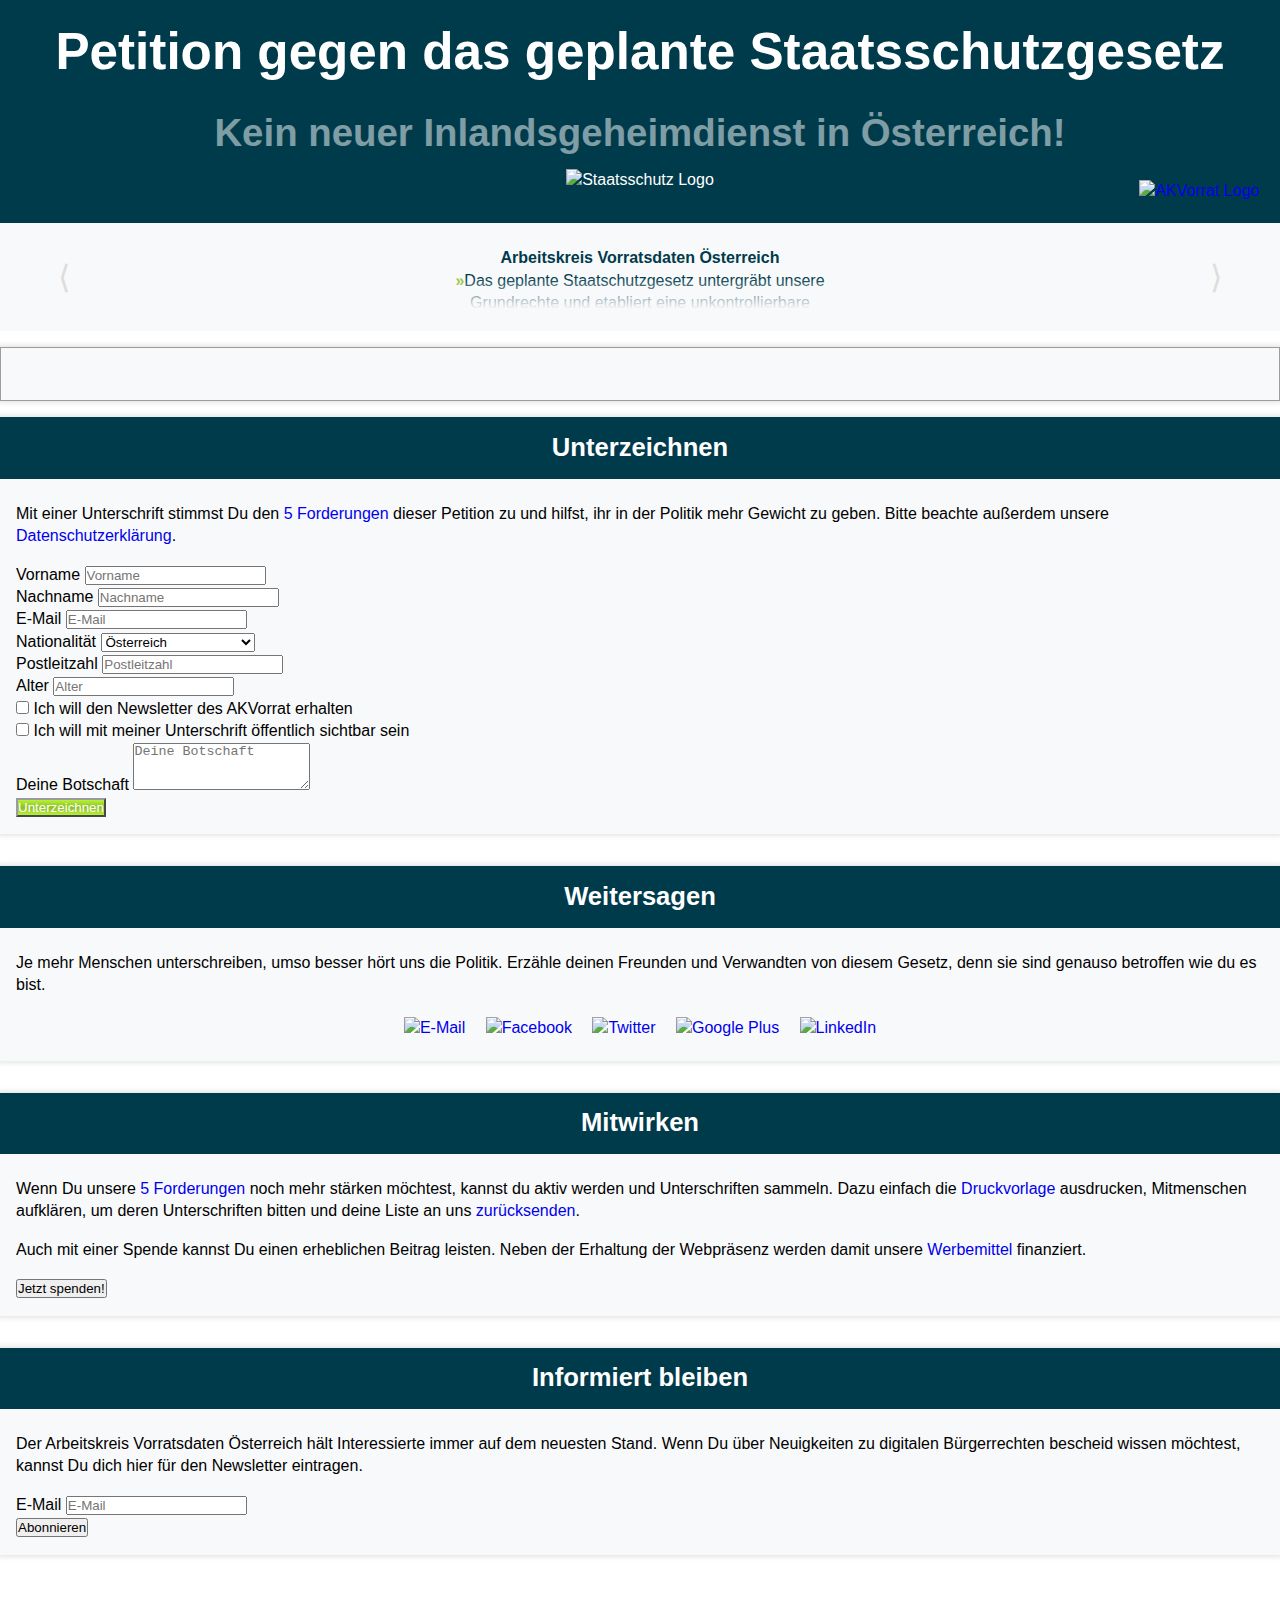
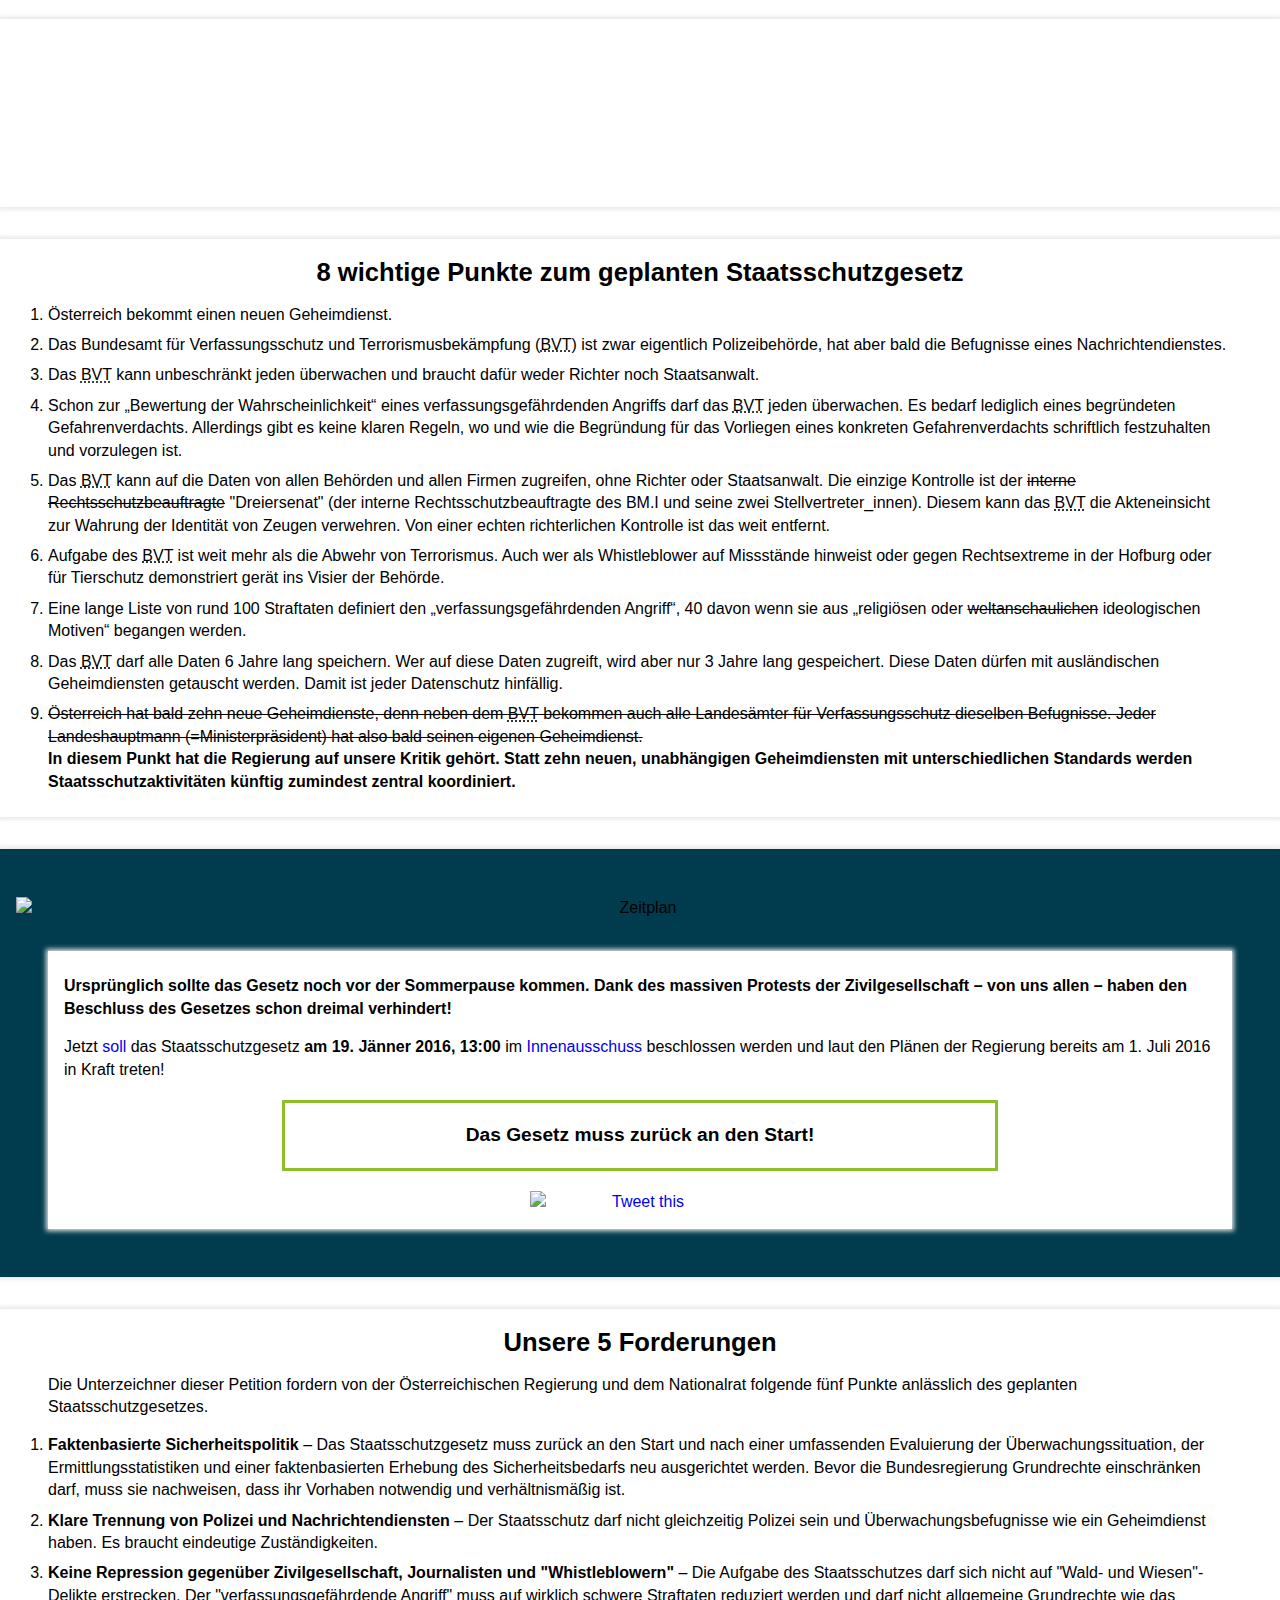
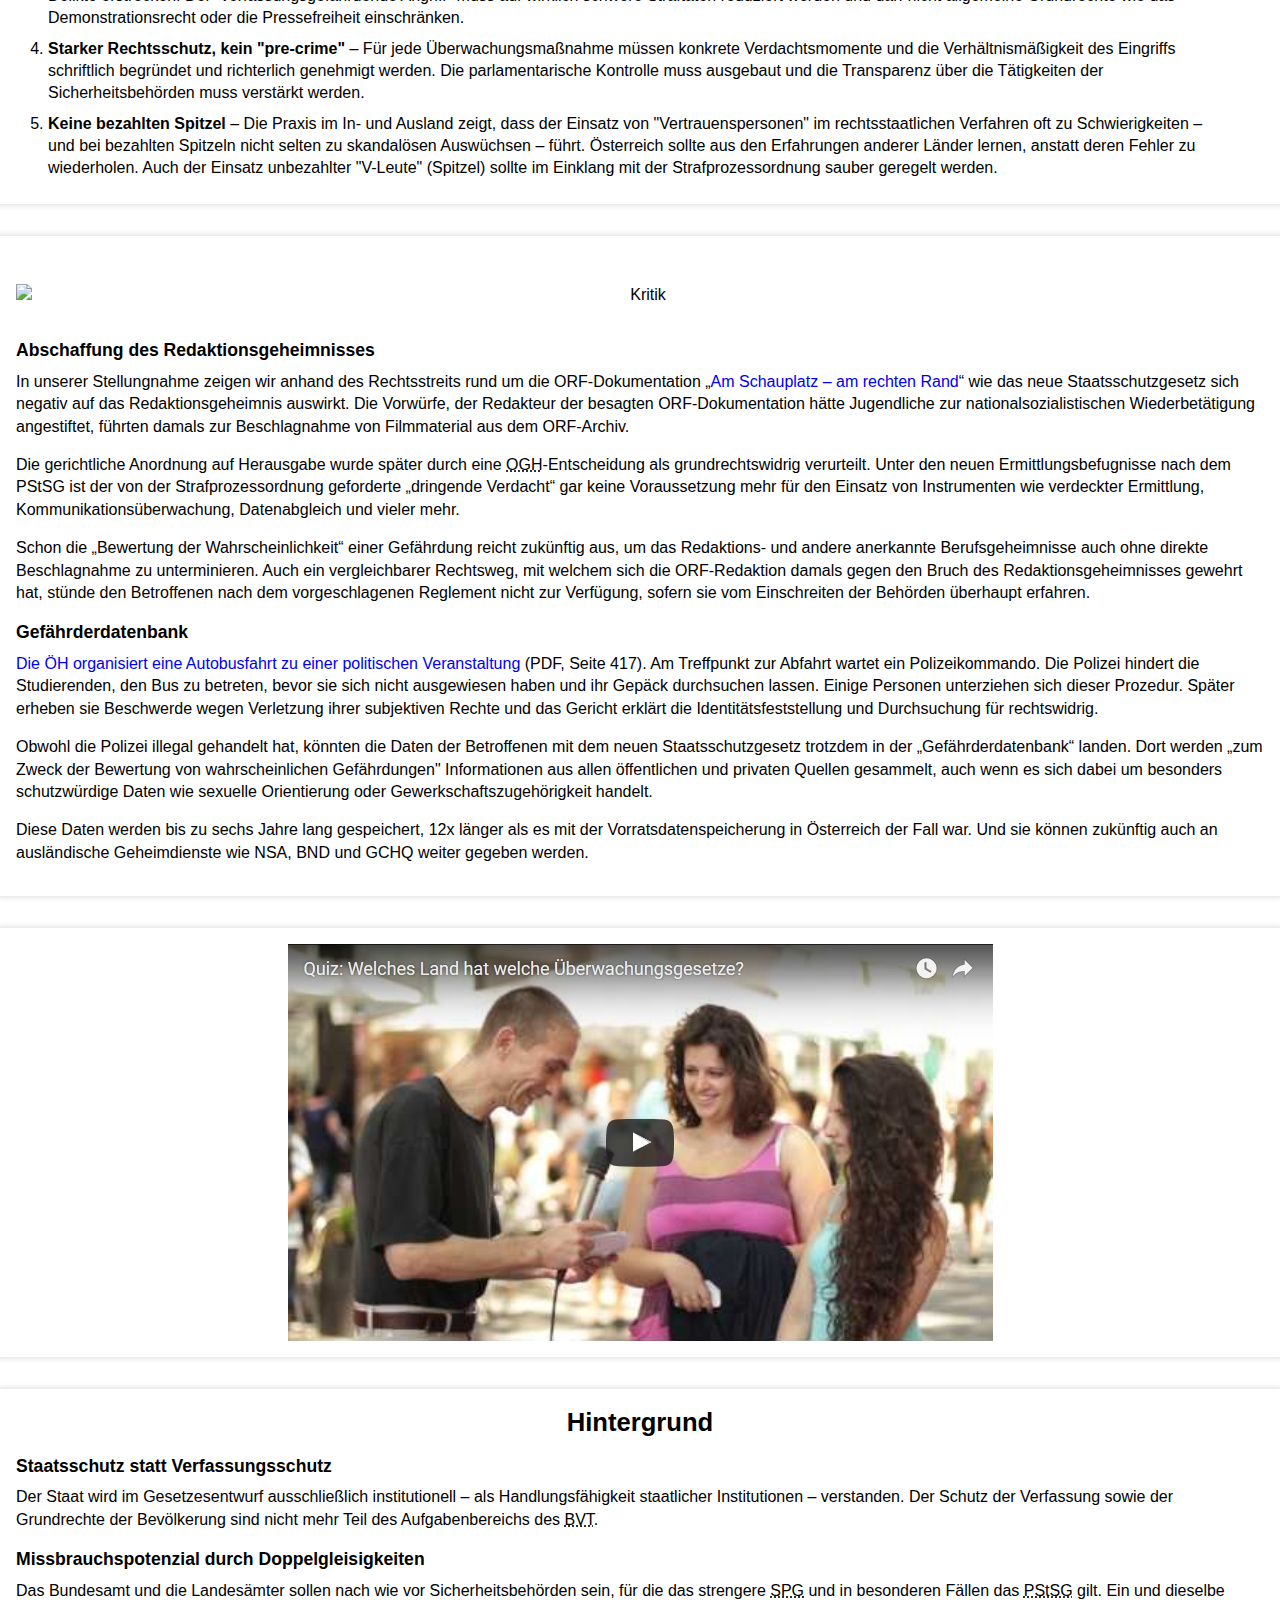
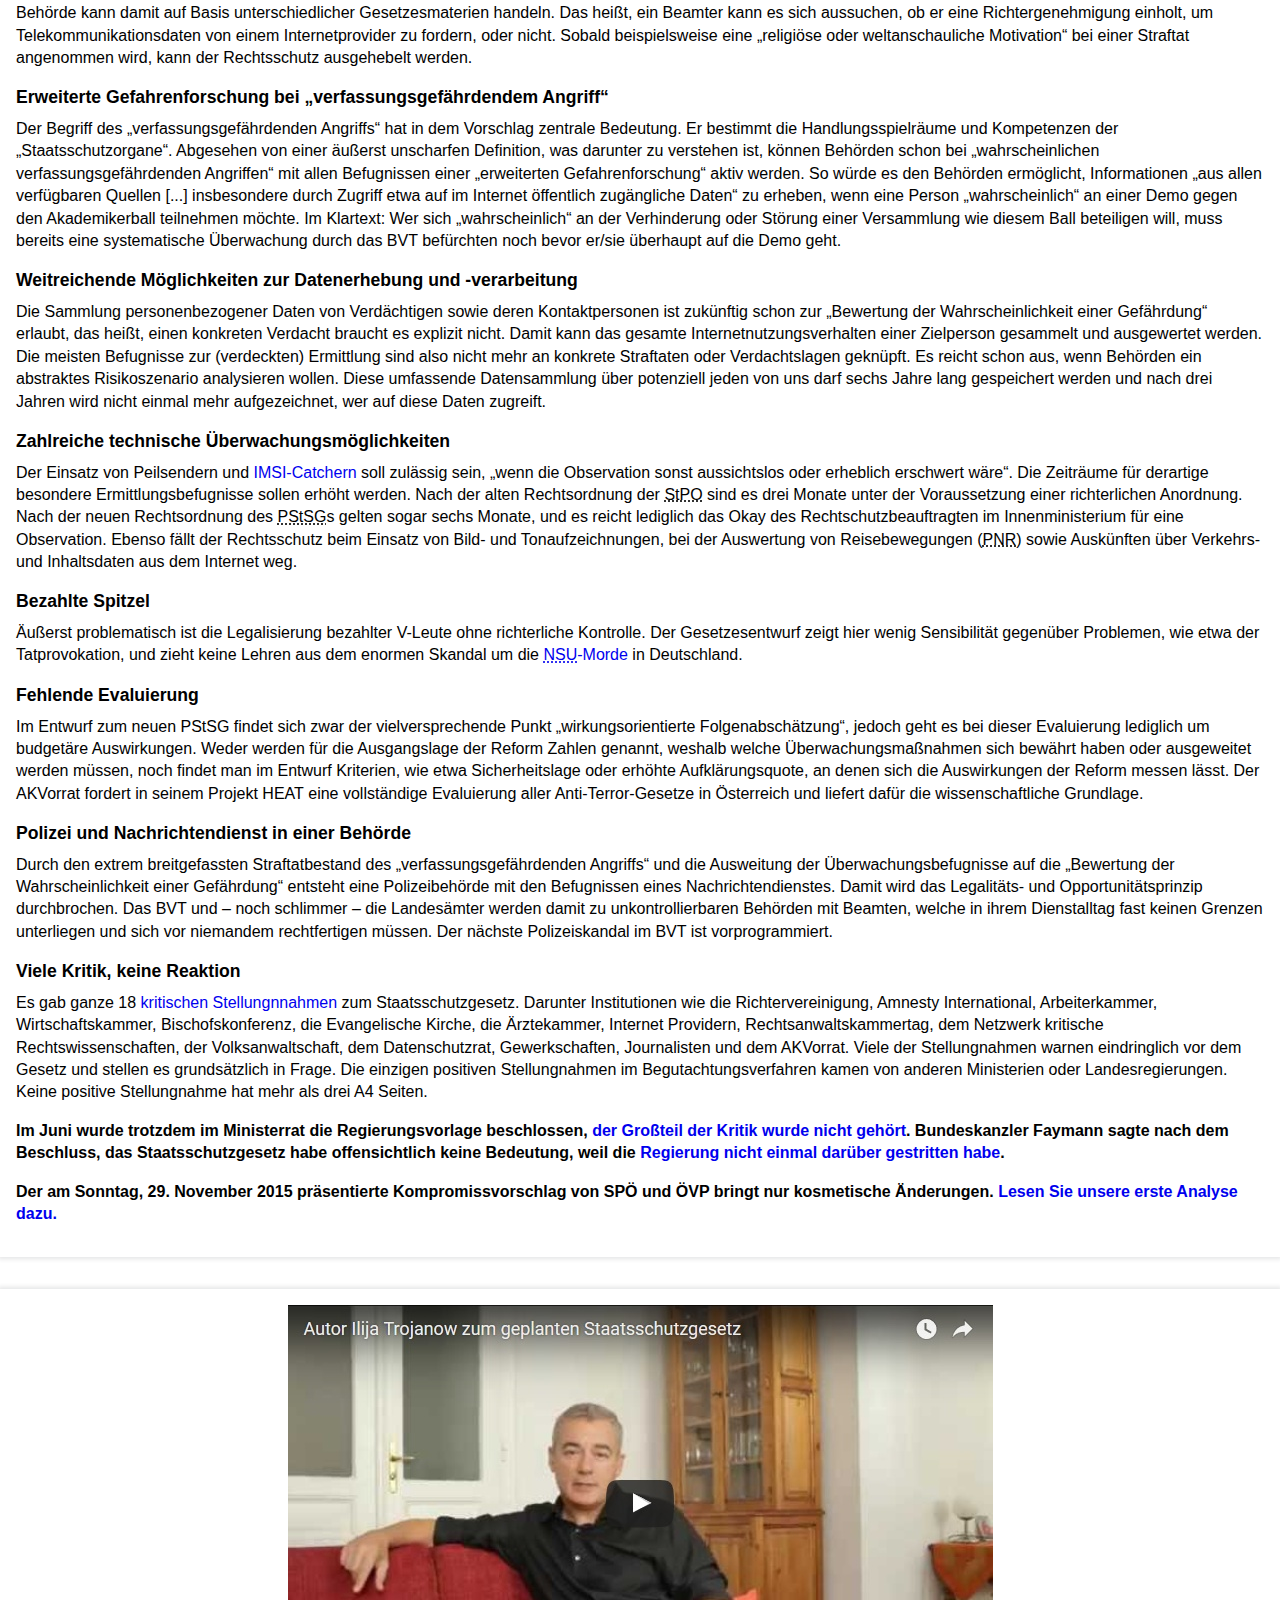
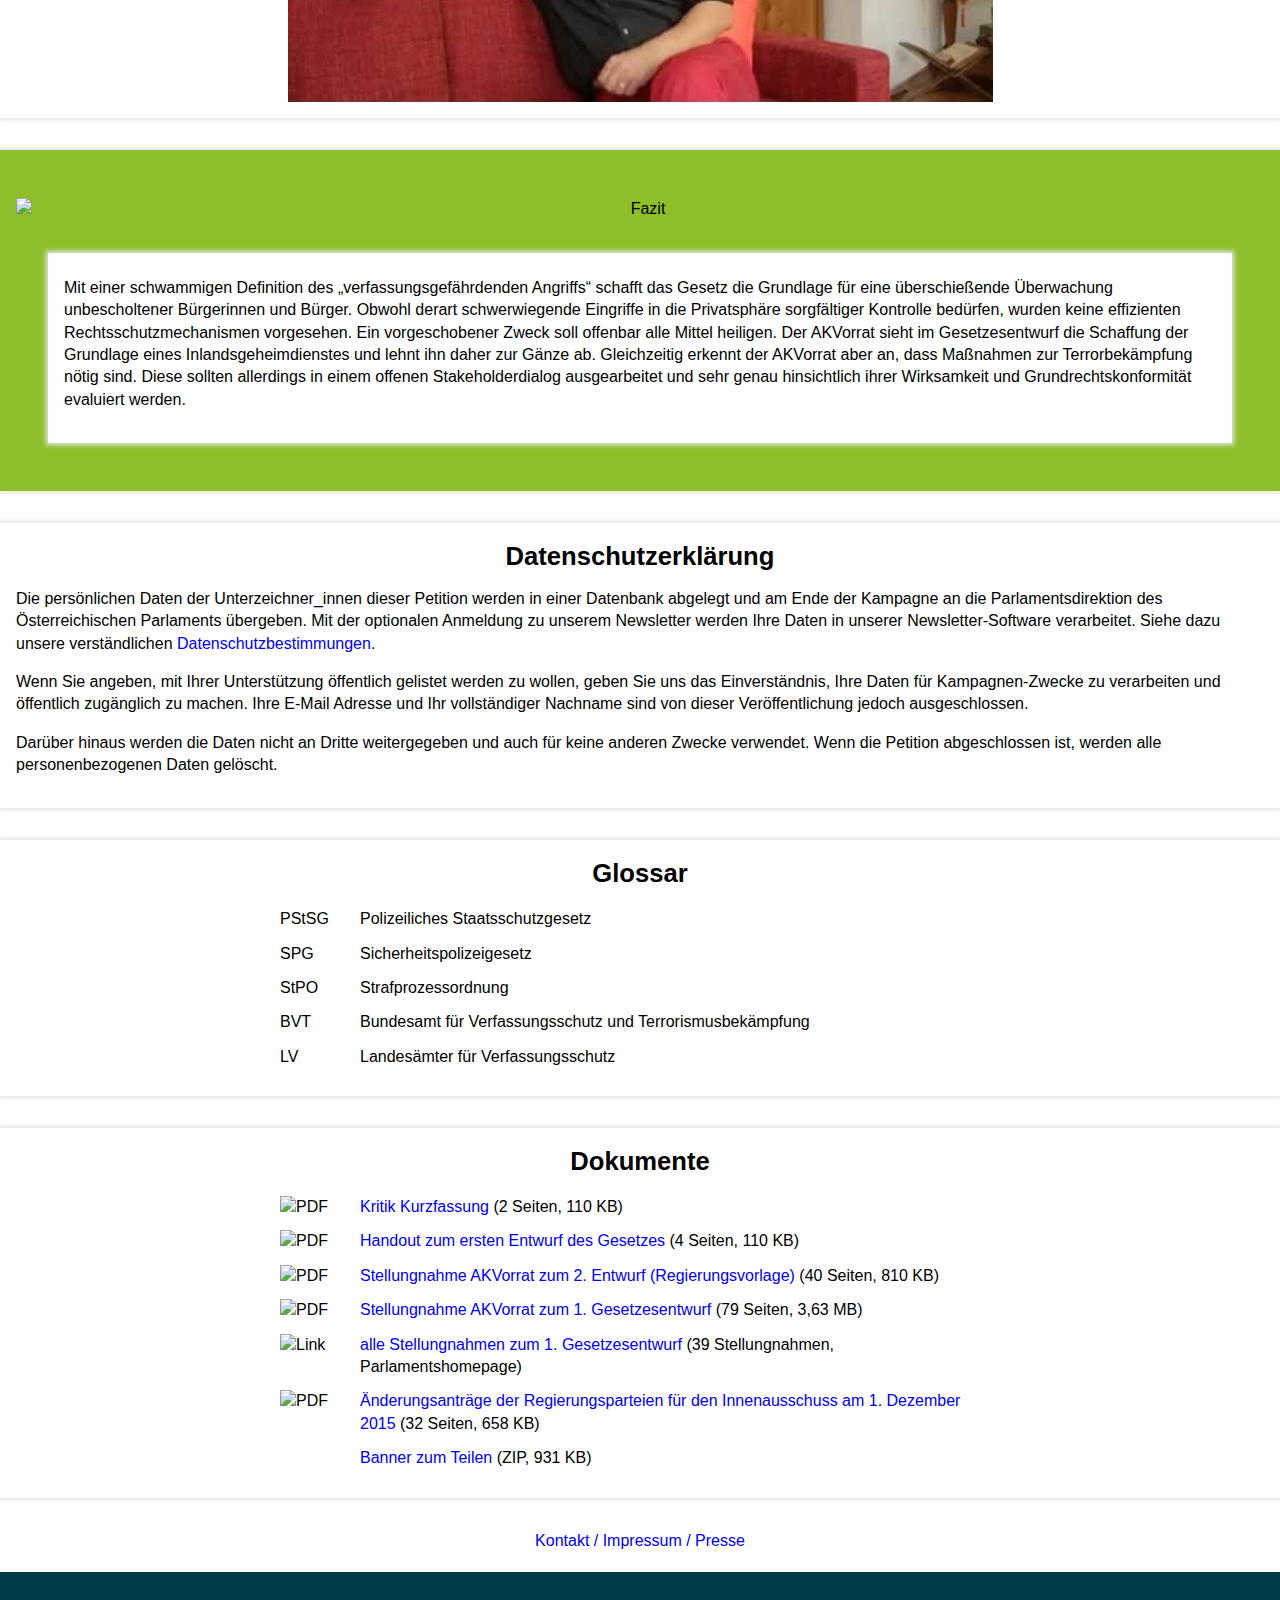
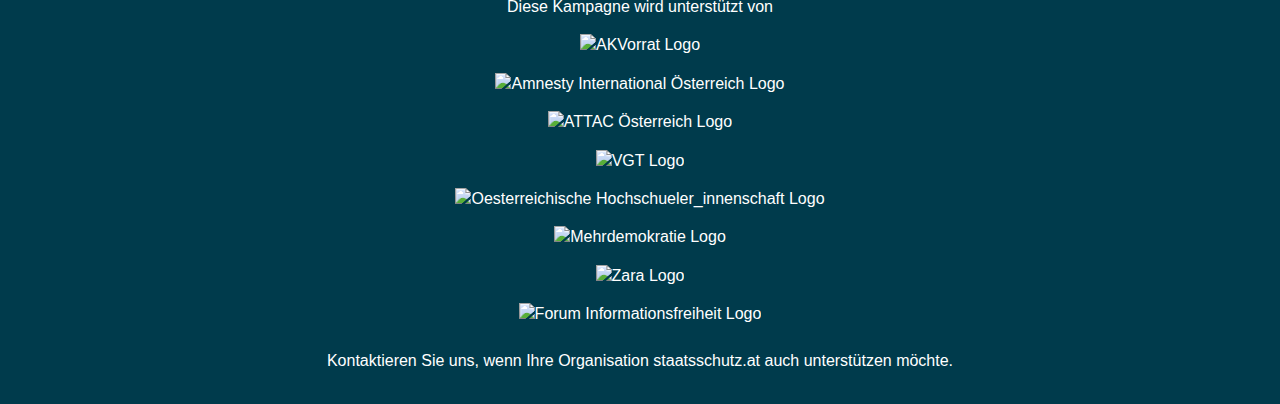
==== index.html @ a8e684a6 "adapt sign form" ====
<!DOCTYPE html>
<html id="top" lang="de-AT">

<head>
    <meta charset="utf-8">
    <meta http-equiv="X-UA-Compatible" content="IE=edge">
    <meta name="viewport" content="width=device-width, initial-scale=1, maximum-scale=1, user-scalable=no">
    <!-- The above 3 meta tags *must* come first in the head; any other head content must come *after* these tags -->
    <title>Petition gegen das geplante Staatsschutzgesetz</title>
    <meta name="author" content="Arbeitskreis Vorratsdastenspeicherung" />
    <meta name="description" content="Kein neuer Inlandsgeheimdienst in Österreich!" />
    <meta name="keywords" content="Petition,PStSG,Staatsschutzgesetz,Überwachungsstaat" />
    <meta name="robots" content="index,follow" />
    <meta property="og:image" content="https://staatsschutz.at/img/sharables/staatsschutz-1200.png" />
    <meta property="og:title" content="Petition gegen das geplante Staatsschutzgesetz" />
    <meta property="og:url" content="https://www.staatsschutz.at" />
    <meta property="og:description" content="Kein neuer Inlandsgeheimdienst in Österreich!" />
    <link href="./css/bootstrap/bootstrap336.min.css" rel="stylesheet" />
    <link rel="stylesheet" type="text/css" href="./css/basic.css" />
    <link rel="stylesheet" type="text/css" href="./css/various.css" />
    <link rel="stylesheet" type="text/css" href="./css/slider.css" />
    <link rel="stylesheet" type="text/css" href="./css/progressbar.css" />
    <link rel="stylesheet" type="text/css" href="./css/forms.css" />
    <link rel="icon" href="./favicon.ico" />
    <script type="text/javascript" src="./js/jquery-2.1.4.min.js"></script>
    <script type="text/javascript" src="./js/bootstrap.min.js"></script>
    <script type="text/javascript" src="./js/count.js"></script>
    <script type="text/javascript" src="./js/count_paper.js"></script>
    <script type="text/javascript" src="./js/staatsschutz.js"></script>
    <script type="text/javascript" src="./js/slider.js"></script>
</head>

<body id="home">

    <!--START body header-->
    <header>
        <h1>Petition gegen das geplante Staatsschutzgesetz</h1>
        <h2>Kein neuer Inlandsgeheimdienst in Österreich!</h2>
        <img src="./img/notext.png" alt="Staatsschutz Logo" />
        <a href="https://www.akvorrat.at/"><img src="./img/akvorrat.png" alt="AKVorrat Logo" class="hidden-xs hidden-sm" /></a>
    </header>
    <!--END body header-->

    <!--START body slider-->
    <div id="slider" class="slider">
        <div id="slideleft" class="slide noSelect slideUnselectable" onclick="slideBackwards()">&lang;</div>
        <div class="slideColumn">
            <div id="slideContent" class="slideContent noSelect">
                <strong id="slideauthor">Arbeitskreis Vorratsdaten Österreich</strong>
                <blockquote id="slidetext" style="height:2.3em">Das geplante Staatschutzgesetz untergr&#228;bt unsere Grundrechte und etabliert eine unkontrollierbare &#220;berwachungsbeh&#246;rde.</blockquote>
            </div>
            <div id="fadeout"></div>
        </div>
        <div id="slideright" class="slide noSelect slideUnselectable" onclick="slideForwards()">&rang;</div>
    </div>
    <!--END body slider-->

    <!--START body main-->
    <main class="container">

        <!--START progress bar-->
        <div class="progress_bar shadow">
            <div id="progress" class="progress_volume"></div>
            <p id="progress_description">
                <noscript>Dieses Element braucht <a href="http://enable-javascript.com/de/" title="Wie Sie JavaScript in Ihrem Browser aktivieren">JavaScript</a>.</noscript>
           </p>
        </div>
        <!--END progress bar-->

        <div class="row">

            <!--START side column-->
            <section class="col-md-4 col-md-push-8">
                <div class="sidebar shadow">
                    <div class="sidetitle">Unterzeichnen</div>
                    <div class="sidetext">
                        <p>Mit einer Unterschrift stimmst Du den <a href="#fivedemands">5&nbsp;Forderungen</a> dieser Petition zu und hilfst, ihr in der Politik mehr Gewicht zu geben. Bitte beachte außerdem unsere <a href="#privacy">Datenschutzerklärung</a>.</p>
                        
                        <form enctype="multipart/form-data" action="https://akvorrat.at/node/108" method="post" id="webform-client-form-108" accept-charset="UTF-8">
                            <div class="form-group">
                                <label for="edit-submitted-vorname">Vorname</label>
                                <input type="text" class="form-control" id="edit-submitted-vorname" name="submitted[vorname]" placeholder="Vorname">
                            </div>
                            <div class="form-group">
                                <label for="edit-submitted-nachname">Nachname</label>
                                <input type="text" class="form-control" id="edit-submitted-nachname" name="submitted[nachname]" placeholder="Nachname">
                            </div>
                            <div class="form-group">
                                <label for="edit-submitted-e-mail">E-Mail</label>
                                <input type="email" class="form-control" id="edit-submitted-e-mail" name="submitted[e_mail]" placeholder="E-Mail">
                            </div>
                            <div class="form-group">
                                <label for="edit-submitted-nationalitat">Nationalität</label>
                                <select id="edit-submitted-nationalitat" name="submitted[nationalitat]" class="form-control">
                                    <option value="at" selected="selected">&#214;sterreich</option>
                                    <option value="be">Belgien</option>
                                    <option value="bg">Bulgarien</option>
                                    <option value="hr">Kroatien</option>
                                    <option value="cy">Zypern</option>
                                    <option value="cz">TschechischeRepublik</option>
                                    <option value="dk">D&#228;nemark</option>
                                    <option value="ee">Estland</option>
                                    <option value="fi">Finnland</option>
                                    <option value="fr">Frankreich</option>
                                    <option value="de">Deutschland</option>
                                    <option value="gr">Griechenland</option>
                                    <option value="hu">Ungarn</option>
                                    <option value="it">Italien</option>
                                    <option value="ie">Irland</option>
                                    <option value="lv">Lettland</option>
                                    <option value="lt">Litauen</option>
                                    <option value="lu">Luxemburg</option>
                                    <option value="mt">Malta</option>
                                    <option value="nl">Niederlande</option>
                                    <option value="pl">Polen</option>
                                    <option value="pt">Portugal</option>
                                    <option value="ro">Rumänien</option>
                                    <option value="sk">Slowakei</option>
                                    <option value="si">Slowenien</option>
                                    <option value="es">Spanien</option>
                                    <option value="se">Schweden</option>
                                    <option value="gb">Gro&#223;britannien</option>
                                </select>
                            </div>
                            <div class="form-group">
                                <label for="edit-submitted-plz">Postleitzahl</label>
                                <input type="text" class="form-control" id="edit-submitted-plz" name="submitted[plz]" maxlength="4" placeholder="Postleitzahl">
                            </div>
                            <div class="form-group">
                                <label for="edit-submitted-alter">Alter</label>
                                <input type="text" class="form-control" id="edit-submitted-alter" name="submitted[alter]" maxlength="3" placeholder="Alter">
                            </div>
                            <div class="checkbox">
                              <label for="edit-submitted-newsletter-1">
                                <input type="checkbox" id="edit-submitted-newsletter-1" name="submitted[newsletter][1]" value="1" />
                                Ich will den Newsletter des AKVorrat erhalten
                              </label>
                            </div>
                            <div class="checkbox">
                              <label for="edit-submitted-ispublic-1">
                                <input type="checkbox" id="edit-submitted-ispublic-1" name="submitted[ispublic][1]" value="1" />
                                Ich will mit meiner Unterschrift öffentlich sichtbar sein
                              </label>
                            </div>
                            <div class="form-group">
                                <label for="edit-submitted-deine-botschaft">Deine Botschaft</label>
                                <textarea class="form-control" id="edit-submitted-deine-botschaft" name="submitted[deine_botschaft]" rows="3" placeholder="Deine Botschaft"></textarea>
                            </div>
                            <button type="submit" class="btn btn-default btn-lg btn-block greenbutton">Unterzeichnen</button>
                        </form>                   
                    </div>
                </div>
                
                <div class="sidebar shadow">
                    <div class="sidetitle">Weitersagen</div>
                    <div class="sidetext">
                        <p>Je mehr Menschen unterschreiben, umso besser hört uns die Politik. Erzähle deinen Freunden und Verwandten von diesem Gesetz, denn sie sind genauso betroffen wie du es bist.</p>
                        <div class="center">
                            <ul class="shareicons">
                                <li><a href="mailto:?subject=%C3%96sterreich%20bekommt%20einen%20neuen%20Geheimdienst.%20Tun%20wir%20etwas%20dagegen%21&amp;body=In%20%C3%96sterreich%20wird%20gerade%20ein%20Gesetz%20verabschiedet%2C%20das%20einen%20neuen%20Geheimdienst%20etabliert.%0A%0ADieser%20neue%20Staatsschutz%20kann%20ohne%20konkreten%20Verdacht%2C%20ohne%20Richter%20und%20Staatsanwalt%20jede%20Person%20in%20%C3%96sterreich%20%C3%BCberwachen.%20Zu%20den%20Kritikern%20des%20Gesetzes%20geh%C3%B6ren%20der%20AKVorrat%2C%20Amnesty%20International%2C%20die%20Richtervereinigung%20und%20viele%20andere.%20%0A%0AIm%20Juni%20wurde%20im%20Ministerrat%20die%20Regierungsvorlage%20beschlossen%2C%20der%20Gro%C3%9Fteil%20unserer%20Kritik%20am%20Gesetz%20wurde%20nicht%20aufgenommen%20(siehe%20http%3A%2F%2Fakvorrat.at%2Fsites%2Fdefault%2Ffiles%2FAKVorrat_PStSG_Stellungnahme_RV.pdf)%0A%0AUrspr%C3%BCnglich%20sollte%20das%20Gesetz%20noch%20vor%20der%20Sommerpause%20beschlossen%20werden.%20Aufgrund%20des%20massiven%20Protests%20der%20Zivilgesellschaft%20konnten%20wir%20diesen%20Termin%20aber%20bereits%20verhindern!%0A%0AJedoch%20wird%20das%20Gesetz%20schon%20im%20Herbst%20weiter%20verhandelt%20und%20soll%20laut%20den%20Pl%C3%A4nen%20der%20Regierung%20bereits%20am%201.%20Juli%202016%20in%20Kraft%20treten.%20%0A%0AHilf%20mit%2C%20etwas%20dagegen%20zu%20tun%2C%20unterschreibe%20die%20Petition%20auf%20https%3A%2F%2Fwww.staatsschutz.at%20und%20leite%20diese%20E-Mail%20weiter!"><img src="./img/email.png" alt="E-Mail" /></a></li>
                                <li><a href="https://www.facebook.com/sharer/sharer.php?u=https%3A%2F%2Fstaatsschutz.at&amp;title=%C3%96sterreich%20bekommt%20einen%20neuen%20Geheimdienst.%20Unterschreibe%20jetzt%20gegen%20das%20geplante%20Staatsschutzgesetz!" target="_blank"><img src="./img/facebook.png" alt="Facebook" /></a></li>
                                <li><a href="https://twitter.com/intent/tweet?text=Der%20neue%20%23Staatsschutz%20speichert%20Daten%20bis%20zu%206%20Jahre%20lang%2C%2012x%20l%C3%A4nger%20als%20unter%20der%20Vorratsdatenspeicherung.%20https%3A%2F%2Fstaatsschutz.at%20%23PStSG&amp;source=webclient" target="_blank"><img src="./img/twitter.png" alt="Twitter" /></a></li>
                                <li><a href="https://plus.google.com/share?url=https://www.staatsschutz.at" target="_blank"><img src="./img/gplus.png" alt="Google Plus" /></a></li>
                                <li><a href="https://www.linkedin.com/shareArticle?mini=true&amp;url=https://www.staatsschutz.at&amp;title=%C3%96sterreich%20bekommt%20einen%20neuen%20Geheimdienst&amp;summary=Unterschreibe%20die%20Petition%20gegen%20das%20geplante%20Staatsschutzgesetz%20in%20%C3%96sterreich!%20&amp;source=https://www.akvorrat.at" target="_blank"><img src="./img/linkedin.png" alt="LinkedIn" /></a></li>
                            </ul>
                        </div>
                    </div>
                </div>
                
                <div class="sidebar shadow">
                    <div class="sidetitle">Mitwirken</div>
                    <div class="sidetext">
                        <p>Wenn Du unsere <a href="#fivedemands">5&nbsp;Forderungen</a> noch mehr stärken möchtest, kannst du aktiv werden und Unterschriften sammeln. Dazu einfach die <a href="./docs/staatsschutz-unterschriftenliste.pdf" target="_blank">Druckvorlage</a> ausdrucken, Mitmenschen aufklären, um deren Unterschriften bitten und deine Liste an uns <a href=# data-toggle=tooltip title="Leider brauchen wir die Originaldokumente. Wenn Du keinen Brief senden möchtest, kannst Du auch gerne persönlich vorbeikommen. Die Adresse lautet Neubaugasse 12-14, 1070 Wien">zurücksenden</a>.</p>
                        <p>Auch mit einer Spende kannst Du einen erheblichen Beitrag leisten. Neben der Erhaltung der Webpräsenz werden damit unsere <a href=# data-toggle=tooltip title="Sticker und Flyer sind kostenlos beim Arbeitskreis Vorratsdaten Österreich erhältlich.">Werbemittel</a> finanziert.</p>
                        <form action="https://spenden.akvorrat.at/">
                            <button type="submit" class="btn btn-default btn-block">Jetzt spenden!</button>
                        </form>
                    </div>
                </div>

                <div class="sidebar shadow">
                    <div class="sidetitle">Informiert bleiben</div>
                    <div class="sidetext">
                        <p>Der Arbeitskreis Vorratsdaten Österreich hält Interessierte immer auf dem neuesten Stand. Wenn Du über Neuigkeiten zu digitalen Bürgerrechten bescheid wissen möchtest, kannst Du dich hier für den Newsletter eintragen.</p>            
                        <form method="post" action="https://lists.akvorrat.at/cgi-bin/mailman/subscribe/vds-info">
                            <div class="form-group">
                                <label for="edit-submitted-alter">E-Mail</label>
                                <input type="email" name="email" class="form-control" placeholder="E-Mail">
                            </div>
                            <button type="submit" class="btn btn-default btn-block">Abonnieren</button>
                        </form>
                    </div>
                </div>
            </section>
            <!--END side column-->

            <!--START main column-->
            <section id="infoarea" class="col-md-8 col-md-pull-4">
                <article class="indent paper shadow">
                    <div class="embed-responsive embed-responsive-16by9">
                        <iframe class="embed-responsive-item" src="https://www.youtube-nocookie.com/embed/JOeD4dOw4mM" style="border: none;" allowfullscreen="1"></iframe>
                        <!--<a href="https://www.youtube.com/watch?v=JOeD4dOw4mM" class="loadEmbed" target="_blank"><img src="./img/youtube/cover_opinions.jpg" class="img-responsive" alt="YouTube"></a>-->
                    </div>
                </article>

                <article class="indent paper shadow" id="tenpoints">
                    <h2>8 wichtige Punkte zum geplanten Staatsschutzgesetz</h2>
                    <ol>
                        <li>Österreich bekommt einen neuen Geheimdienst.</li>
                        <li>Das Bundesamt für Verfassungsschutz und Terrorismusbekämpfung (<abbr title="Bundesamt für Verfassungsschutz und Terrorismusbekämpfung">BVT</abbr>) ist zwar eigentlich Polizeibehörde, hat aber bald die Befugnisse eines Nachrichtendienstes.</li>
                        <li>Das <abbr title="Bundesamt für Verfassungsschutz und Terrorismusbekämpfung">BVT</abbr> kann unbeschränkt jeden überwachen und braucht dafür weder Richter noch Staatsanwalt.</li>
                        <li>Schon zur <q>Bewertung der Wahrscheinlichkeit</q> eines verfassungsgefährdenden Angriffs darf das <abbr title="Bundesamt für Verfassungsschutz und Terrorismusbekämpfung">BVT</abbr> jeden überwachen. Es bedarf lediglich eines begründeten Gefahrenverdachts. Allerdings gibt es keine klaren Regeln, wo und wie die Begründung für das Vorliegen eines konkreten Gefahrenverdachts schriftlich festzuhalten und vorzulegen ist.</li>
                        <li>Das <abbr title="Bundesamt für Verfassungsschutz und Terrorismusbekämpfung">BVT</abbr> kann auf die Daten von allen Behörden und allen Firmen zugreifen, ohne Richter oder Staatsanwalt. Die einzige Kontrolle ist der <span style="text-decoration: line-through">interne Rechtsschutzbeauftragte</span> "Dreiersenat" (der interne Rechtsschutzbeauftragte des BM.I und seine zwei Stellvertreter_innen). Diesem kann das <abbr title="Bundesamt für Verfassungsschutz und Terrorismusbekämpfung">BVT</abbr> die Akteneinsicht zur Wahrung der Identität von Zeugen verwehren. Von einer echten richterlichen Kontrolle ist das weit entfernt.</li>
                        <li>Aufgabe des <abbr title="Bundesamt für Verfassungsschutz und Terrorismusbekämpfung">BVT</abbr> ist weit mehr als die Abwehr von Terrorismus. Auch wer als Whistleblower auf Missstände hinweist oder gegen Rechtsextreme in der Hofburg oder für Tierschutz demonstriert gerät ins Visier der Behörde.</li>
                        <li>Eine lange Liste von rund 100 Straftaten definiert den <q>verfassungsgefährdenden Angriff</q>, 40 davon wenn sie aus <q>religiösen oder <span style="text-decoration: line-through">weltanschaulichen</span> ideologischen Motiven</q> begangen werden.</li>
                        <li>Das <abbr title="Bundesamt für Verfassungsschutz und Terrorismusbekämpfung">BVT</abbr> darf alle Daten 6 Jahre lang speichern. Wer auf diese Daten zugreift, wird aber nur 3 Jahre lang gespeichert. Diese Daten dürfen mit ausländischen Geheimdiensten getauscht werden. Damit ist jeder Datenschutz hinfällig.</li>
                        <li><span style="text-decoration: line-through">Österreich hat bald zehn neue Geheimdienste, denn neben dem <abbr title="Bundesamt für Verfassungsschutz und Terrorismusbekämpfung">BVT</abbr> bekommen auch alle Landesämter für Verfassungsschutz dieselben Befugnisse. Jeder Landeshauptmann (=Ministerpräsident) hat also bald seinen eigenen Geheimdienst.</span><br /><strong>In diesem Punkt hat die Regierung auf unsere Kritik gehört. Statt zehn neuen, unabhängigen Geheimdiensten mit unterschiedlichen Standards werden Staatsschutzaktivitäten künftig zumindest zentral koordiniert.</strong></li>
                    </ol>
                </article>

                <div class="indent paper shadow" id="wrapper-zeitplan">
                    <div class="sectionimage"><img src="./img/zeitplan.png" alt="Zeitplan" /></div>
                    <article class="paper shadow">
                        <h2 class="nocss">Zeitplan</h2>
                        <div>
                            <p><strong>Ursprünglich sollte das Gesetz noch vor der Sommerpause kommen. Dank des massiven Protests der Zivilgesellschaft – von uns allen – haben den Beschluss des Gesetzes schon dreimal verhindert! </strong></p>
                            <p>Jetzt <a href="https://www.parlament.gv.at/PAKT/PR/JAHR_2015/PK1364/index.shtml">soll</a> das Staatsschutzgesetz <strong>am 19. Jänner 2016, 13:00</strong> im <a href="https://www.parlament.gv.at/PAKT/VHG/XXV/A-IA/A-IA_00001_00354/index.shtml#S_013_19012016">Innenausschuss</a> beschlossen werden und laut den Plänen der Regierung bereits am 1. Juli 2016 in Kraft treten!</p>
                        </div>
                        <p class="specialemphasis countdown"> Das Gesetz muss zurück an den Start!</p>
                        <div style="clear:both"></div>
                        <div class="center">
                            <a id="tweetcount" href="https://twitter.com/intent/tweet?text=Der%20neue%20%23Staatsschutz%20speichert%20alle%20Daten%206%20Jahre%20lang%2C%2012x%20l%C3%A4nger%20als%20unter%20der%20Vorratsdatenspeicherung.%20https%3A%2F%2Fstaatsschutz.at%20%23PStSG&amp;source=webclient" target="_blank"><img src="./img/tweet-this.png" alt="Tweet this" width="220" /></a>
                        </div>
                    </article>
                </div>

                <article class="indent paper shadow" id="fivedemands">
                    <h2>Unsere 5 Forderungen</h2>
                    <p>Die Unterzeichner dieser Petition fordern von der Österreichischen Regierung und dem Nationalrat folgende fünf Punkte anlässlich des geplanten Staatsschutzgesetzes.</p>
                    <ol>
                        <li><span class="demand_short">Faktenbasierte Sicherheitspolitik</span> &ndash; Das Staatsschutzgesetz muss zurück an den Start und nach einer umfassenden Evaluierung der Überwachungssituation, der Ermittlungsstatistiken und einer faktenbasierten Erhebung des Sicherheitsbedarfs neu ausgerichtet werden. Bevor die Bundesregierung Grundrechte einschränken darf, muss sie nachweisen, dass ihr Vorhaben notwendig und verhältnismäßig ist.</li>
                        <li><span class="demand_short">Klare Trennung von Polizei und Nachrichtendiensten</span> &ndash; Der Staatsschutz darf nicht gleichzeitig Polizei sein und Überwachungsbefugnisse wie ein Geheimdienst haben. Es braucht eindeutige Zuständigkeiten. </li>
                        <li><span class="demand_short">Keine Repression gegenüber Zivilgesellschaft, Journalisten und "Whistleblowern"</span> &ndash; Die Aufgabe des Staatsschutzes darf sich nicht auf "Wald- und Wiesen"-Delikte erstrecken. Der "verfassungsgefährdende Angriff" muss auf wirklich schwere Straftaten reduziert werden und darf nicht allgemeine Grundrechte wie das Demonstrationsrecht oder die Pressefreiheit einschränken.</li>
                        <li><span class="demand_short">Starker Rechtsschutz, kein "pre-crime"</span> &ndash; Für jede Überwachungsmaßnahme müssen konkrete Verdachtsmomente und die Verhältnismäßigkeit des Eingriffs schriftlich begründet und richterlich genehmigt werden. Die parlamentarische Kontrolle muss ausgebaut und die Transparenz über die Tätigkeiten der Sicherheitsbehörden muss verstärkt werden.</li>
                        <li><span class="demand_short">Keine bezahlten Spitzel</span> &ndash; Die Praxis im In- und Ausland zeigt, dass der Einsatz von "Vertrauenspersonen" im rechtsstaatlichen Verfahren oft zu Schwierigkeiten – und bei bezahlten Spitzeln nicht selten zu skandalösen Auswüchsen – führt. Österreich sollte aus den Erfahrungen anderer Länder lernen, anstatt deren Fehler zu wiederholen. Auch der Einsatz unbezahlter "V-Leute" (Spitzel) sollte im Einklang mit der Strafprozessordnung sauber geregelt werden.</li>
                    </ol>
                </article>

                <article class="indent paper shadow">
                    <div class="sectionimage"> <img src="./img/kritik.png" alt="Kritik" /></div>
                    <h2 class="nocss">2 Beispiele</h2>
                    <h3>Abschaffung des Redaktionsgeheimnisses</h3>
                    <p>In unserer Stellungnahme zeigen wir anhand des Rechtsstreits rund um die <abbr>ORF</abbr>-Dokumentation <q><a href="https://www.youtube.com/watch?v=7jpfJ70SmL8">Am Schauplatz – am rechten Rand</a></q> wie das neue Staatsschutzgesetz sich negativ auf das Redaktionsgeheimnis auswirkt. Die Vorwürfe, der Redakteur der besagten <abbr>ORF</abbr>-Dokumentation hätte Jugendliche zur nationalsozialistischen Wiederbetätigung angestiftet, führten damals zur Beschlagnahme von Filmmaterial aus dem <abbr>ORF</abbr>-Archiv.</p>
                    <p>Die gerichtliche Anordnung auf Herausgabe wurde später durch eine <abbr title="Oberster Gerichtshof">OGH</abbr>-Entscheidung als grundrechtswidrig verurteilt. Unter den neuen Ermittlungsbefugnisse nach dem PStSG ist der von der Strafprozessordnung geforderte <q>dringende Verdacht</q> gar keine Voraussetzung mehr für den Einsatz von Instrumenten wie verdeckter Ermittlung, Kommunikationsüberwachung, Datenabgleich und vieler mehr.</p>
                    <p>Schon die <q>Bewertung der Wahrscheinlichkeit</q> einer Gefährdung reicht zukünftig aus, um das Redaktions- und andere anerkannte Berufsgeheimnisse auch ohne direkte Beschlagnahme zu unterminieren. Auch ein vergleichbarer Rechtsweg, mit welchem sich die <abbr>ORF</abbr>-Redaktion damals gegen den Bruch des Redaktionsgeheimnisses gewehrt hat, stünde den Betroffenen nach dem vorgeschlagenen Reglement nicht zur Verfügung, sofern sie vom Einschreiten der Behörden überhaupt erfahren.</p>
                    <h3>Gefährderdatenbank</h3>
                    <p><a href="http://www.juridikum.at/fileadmin/user_upload/ausgaben/juridikum_4-2011.pdf">Die ÖH organisiert eine Autobusfahrt zu einer politischen Veranstaltung</a> (PDF, Seite 417). Am Treffpunkt zur Abfahrt wartet ein Polizeikommando. Die Polizei hindert die Studierenden, den Bus zu betreten, bevor sie sich nicht ausgewiesen haben und ihr Gepäck durchsuchen lassen. Einige Personen unterziehen sich dieser Prozedur. Später erheben sie Beschwerde wegen Verletzung ihrer subjektiven Rechte und das Gericht erklärt die Identitätsfeststellung und Durchsuchung für rechtswidrig.</p>
                    <p>Obwohl die Polizei illegal gehandelt hat, könnten die Daten der Betroffenen mit dem neuen Staatsschutzgesetz trotzdem in der <q>Gefährderdatenbank</q> landen. Dort werden „zum Zweck der Bewertung von wahrscheinlichen Gefährdungen" Informationen aus allen öffentlichen und privaten Quellen gesammelt, auch wenn es sich dabei um besonders schutzwürdige Daten wie sexuelle Orientierung oder Gewerkschaftszugehörigkeit handelt.</p>
                    <p>Diese Daten werden bis zu sechs Jahre lang gespeichert, 12x länger als es mit der Vorratsdatenspeicherung in Österreich der Fall war. Und sie können zukünftig auch an ausländische Geheimdienste wie NSA, BND und GCHQ weiter gegeben werden.</p>
                </article>

                <article class="indent paper shadow">
                    <a href="https://www.youtube.com/watch?v=MvzVFbQ06wM" class="loadEmbed" target="_blank"><img src="./img/youtube/cover_quiz.jpg" class="img-responsive" alt="YouTube"></a>
                </article>

                <article class="indent paper shadow">
                    <h2>Hintergrund</h2>
                    <h3>Staatsschutz statt Verfassungsschutz</h3>
                    <p>Der Staat wird im Gesetzesentwurf ausschließlich institutionell – als Handlungsfähigkeit staatlicher Institutionen – verstanden. Der Schutz der Verfassung sowie der Grundrechte der Bevölkerung sind nicht mehr Teil des Aufgabenbereichs des <abbr title="Bundesamt für Verfassungsschutz und Terrorismusbekämpfung">BVT</abbr>.</p>
                    <h3>Missbrauchspotenzial durch Doppelgleisigkeiten</h3>
                    <p>Das Bundesamt und die Landesämter sollen nach wie vor Sicherheitsbehörden sein, für die das strengere <abbr title="Sicherheitspolizeigesetz">SPG</abbr> und in besonderen Fällen das <abbr title="Polizeiliches Staatsschutzgesetz">PStSG</abbr> gilt. Ein und dieselbe Behörde kann damit auf Basis unterschiedlicher Gesetzesmaterien handeln. Das heißt, ein Beamter kann es sich aussuchen, ob er eine Richtergenehmigung einholt, um Telekommunikationsdaten von einem Internetprovider zu fordern, oder nicht. Sobald beispielsweise eine <q>religiöse oder weltanschauliche Motivation</q> bei einer Straftat angenommen wird, kann der Rechtsschutz ausgehebelt werden.</p>
                    <h3>Erweiterte Gefahrenforschung bei <q>verfassungsgefährdendem Angriff</q></h3>
                    <p>Der Begriff des <q>verfassungsgefährdenden Angriffs</q> hat in dem Vorschlag zentrale Bedeutung. Er bestimmt die Handlungsspielräume und Kompetenzen der <q>Staatsschutzorgane</q>. Abgesehen von einer äußerst unscharfen Definition, was darunter zu verstehen ist, können Behörden schon bei <q>wahrscheinlichen verfassungsgefährdenden Angriffen</q> mit allen Befugnissen einer <q>erweiterten Gefahrenforschung</q> aktiv werden. So würde es den Behörden ermöglicht, Informationen <q>aus allen verfügbaren Quellen [...] insbesondere durch Zugriff etwa auf im Internet öffentlich zugängliche Daten</q> zu erheben, wenn eine Person <q>wahrscheinlich</q> an einer Demo gegen den Akademikerball teilnehmen möchte. Im Klartext: Wer sich <q>wahrscheinlich</q> an der Verhinderung oder Störung einer Versammlung wie diesem Ball beteiligen will, muss bereits eine systematische Überwachung durch das <abbr>BVT</abbr> befürchten noch bevor er/sie überhaupt auf die Demo geht.</p>
                    <h3>Weitreichende Möglichkeiten zur Datenerhebung und -verarbeitung</h3>
                    <p>Die Sammlung personenbezogener Daten von Verdächtigen sowie deren Kontaktpersonen ist zukünftig schon zur <q>Bewertung der Wahrscheinlichkeit einer Gefährdung</q> erlaubt, das heißt, einen konkreten Verdacht braucht es explizit nicht. Damit kann das gesamte Internetnutzungsverhalten einer Zielperson gesammelt und ausgewertet werden. Die meisten Befugnisse zur (verdeckten) Ermittlung sind also nicht mehr an konkrete Straftaten oder Verdachtslagen geknüpft. Es reicht schon aus, wenn Behörden ein abstraktes Risikoszenario analysieren wollen. Diese umfassende Datensammlung über potenziell jeden von uns darf sechs Jahre lang gespeichert werden und nach drei Jahren wird nicht einmal mehr aufgezeichnet, wer auf diese Daten zugreift.</p>
                    <h3>Zahlreiche technische Überwachungsmöglichkeiten</h3>
                    <p>Der Einsatz von Peilsendern und <a href="https://de.wikipedia.org/wiki/IMSI-Catcher"><abbr>IMSI</abbr>-<span lang="en">Catchern</span></a> soll zulässig sein, <q>wenn die Observation sonst aussichtslos oder erheblich erschwert wäre</q>. Die Zeiträume für derartige besondere Ermittlungsbefugnisse sollen erhöht werden. Nach der alten Rechtsordnung der <abbr title="Strafprozessordnung">StPO</abbr> sind es drei Monate unter der Voraussetzung einer richterlichen Anordnung. Nach der neuen Rechtsordnung des <abbr title="Polizeiliches Staatsschutzgesetz">PStSG</abbr>s gelten sogar sechs Monate, und es reicht lediglich das Okay des Rechtschutzbeauftragten im Innenministerium für eine Observation. Ebenso fällt der Rechtsschutz beim Einsatz von Bild- und Tonaufzeichnungen, bei der Auswertung von Reisebewegungen (<abbr title="Passenger Name Records">PNR</abbr>) sowie Auskünften über Verkehrs- und Inhaltsdaten aus dem Internet weg.</p>
                    <h3>Bezahlte Spitzel</h3>
                    <p>Äußerst problematisch ist die Legalisierung bezahlter V-Leute ohne richterliche Kontrolle. Der Gesetzesentwurf zeigt hier wenig Sensibilität gegenüber Problemen, wie etwa der Tatprovokation, und zieht keine Lehren aus dem enormen Skandal um die <a href="https://de.wikipedia.org/wiki/Nationalsozialistischer_Untergrund"><abbr title="Nationalsozialistischer Untergrund">NSU</abbr>-Morde</a> in Deutschland.</p>
                    <h3>Fehlende Evaluierung</h3>
                    <p>Im Entwurf zum neuen <abbr>PStSG</abbr> findet sich zwar der vielversprechende Punkt <q>wirkungsorientierte Folgenabschätzung</q>, jedoch geht es bei dieser Evaluierung lediglich um budgetäre Auswirkungen. Weder werden für die Ausgangslage der Reform Zahlen genannt, weshalb welche Überwachungsmaßnahmen sich bewährt haben oder ausgeweitet werden müssen, noch findet man im Entwurf Kriterien, wie etwa Sicherheitslage oder erhöhte Aufklärungsquote, an denen sich die Auswirkungen der Reform messen lässt. Der <abbr>AK</abbr>Vorrat fordert in seinem Projekt <span lang="en">HEAT</span> eine vollständige Evaluierung aller Anti-Terror-Gesetze in Österreich und liefert dafür die wissenschaftliche Grundlage.</p>
                    <h3>Polizei und Nachrichtendienst in einer Behörde</h3>
                    <p>Durch den extrem breitgefassten Straftatbestand des <q>verfassungsgefährdenden Angriffs</q> und die Ausweitung der Überwachungsbefugnisse auf die <q>Bewertung der Wahrscheinlichkeit einer Gefährdung</q> entsteht eine Polizeibehörde mit den Befugnissen eines Nachrichtendienstes. Damit wird das Legalitäts- und Opportunitätsprinzip durchbrochen. Das <abbr>BVT</abbr> und – noch schlimmer – die Landesämter werden damit zu unkontrollierbaren Behörden mit Beamten, welche in ihrem Dienstalltag fast keinen Grenzen unterliegen und sich vor niemandem rechtfertigen müssen. Der nächste Polizeiskandal im <abbr>BVT</abbr> ist vorprogrammiert.</p>
                    <h3>Viele Kritik, keine Reaktion</h3>
                    <p>Es gab ganze 18 <a href="http://www.parlament.gv.at/PAKT/VHG/XXV/SNME/SNME_04166/index.shtml">kritischen Stellungnnahmen</a> zum Staatsschutzgesetz. Darunter Institutionen wie die Richtervereinigung, Amnesty International, Arbeiterkammer, Wirtschaftskammer, Bischofskonferenz, die Evangelische Kirche, die Ärztekammer, Internet Providern, Rechtsanwaltskammertag, dem Netzwerk kritische Rechtswissenschaften, der Volksanwaltschaft, dem Datenschutzrat, Gewerkschaften, Journalisten und dem AKVorrat. Viele der Stellungnahmen warnen eindringlich vor dem Gesetz und stellen es grundsätzlich in Frage. Die einzigen positiven Stellungnahmen im Begutachtungsverfahren kamen von anderen Ministerien oder Landesregierungen. Keine positive Stellungnahme hat mehr als drei A4 Seiten.</p>
                    <p><strong>Im Juni wurde trotzdem im Ministerrat die Regierungsvorlage beschlossen, <a href="http://akvorrat.at/sites/default/files/AKVorrat_PStSG_Stellungnahme_RV.pdf">der Großteil der Kritik wurde nicht gehört</a>. Bundeskanzler Faymann sagte nach dem Beschluss, das Staatsschutzgesetz habe offensichtlich keine Bedeutung, weil die <a href="http://orf.at/stories/2286992/">Regierung nicht einmal darüber gestritten habe</a>.</strong></p>
                    <p><b>Der am Sonntag, 29. November 2015 präsentierte Kompromissvorschlag von SPÖ und ÖVP bringt nur kosmetische Änderungen. <a href="https://akvorrat.at/node/131">Lesen Sie unsere erste Analyse dazu.</a></b></p>
                </article>

                <article class="indent paper shadow">
                    <a href="https://www.youtube.com/watch?v=ezK19cRJfTI" class="loadEmbed" target="_blank"><img src="./img/youtube/cover_author.jpg" class="img-responsive" alt="YouTube"></a>
                </article>

                <div id="wrapper-fazit" class="indent paper shadow">
                    <div class="sectionimage"> <img src="./img/fazit.png" alt="Fazit" /> </div>
                    <article class="paper shadow">
                        <h2 class="nocss">Fazit</h2>
                        <p>Mit einer schwammigen Definition des <q>verfassungsgefährdenden Angriffs</q> schafft das Gesetz die Grundlage für eine überschießende Überwachung unbescholtener Bürgerinnen und Bürger. Obwohl derart schwerwiegende Eingriffe in die Privatsphäre sorgfältiger Kontrolle bedürfen, wurden keine effizienten Rechtsschutzmechanismen vorgesehen. Ein vorgeschobener Zweck soll offenbar alle Mittel heiligen. Der AKVorrat sieht im Gesetzesentwurf die Schaffung der Grundlage eines Inlandsgeheimdienstes und lehnt ihn daher zur Gänze ab. Gleichzeitig erkennt der AKVorrat aber an, dass Maßnahmen zur Terrorbekämpfung nötig sind. Diese sollten allerdings in einem offenen Stakeholderdialog ausgearbeitet und sehr genau hinsichtlich ihrer Wirksamkeit und Grundrechtskonformität evaluiert werden.</p>
                    </article>
                </div>

                <article class="indent paper shadow" id="privacy">
                    <h2>Datenschutzerklärung</h2>
                    <p>Die persönlichen Daten der Unterzeichner_innen dieser Petition werden in einer Datenbank abgelegt und am Ende der Kampagne an die Parlamentsdirektion des Österreichischen Parlaments übergeben. Mit der optionalen Anmeldung zu unserem Newsletter werden Ihre Daten in unserer Newsletter-Software verarbeitet. Siehe dazu unsere verständlichen <a href="https://www.akvorrat.at/kontakt">Datenschutzbestimmungen</a>.</p>
                    <p>Wenn Sie angeben, mit Ihrer Unterstützung öffentlich gelistet werden zu wollen, geben Sie uns das Einverständnis, Ihre Daten für Kampagnen-Zwecke zu verarbeiten und öffentlich zugänglich zu machen. Ihre E-Mail Adresse und Ihr vollständiger Nachname sind von dieser Veröffentlichung jedoch ausgeschlossen.</p>
                    <p>Darüber hinaus werden die Daten nicht an Dritte weitergegeben und auch für keine anderen Zwecke verwendet. Wenn die Petition abgeschlossen ist, werden alle personenbezogenen Daten gelöscht.</p>
                </article>

                <article class="glossar indent paper shadow">
                    <h2>Glossar</h2>
                    <dl> <dt><abbr>PStSG</abbr></dt>
                        <dd>Polizeiliches Staatsschutzgesetz</dd> <dt><abbr>SPG</abbr></dt>
                        <dd>Sicherheitspolizeigesetz</dd> <dt><abbr>StPO</abbr></dt>
                        <dd>Strafprozessordnung</dd> <dt><abbr>BVT</abbr></dt>
                        <dd>Bundesamt für Verfassungsschutz und Terrorismusbekämpfung</dd> <dt><abbr>LV</abbr></dt>
                        <dd>Landesämter für Verfassungsschutz</dd>
                    </dl>
                </article>

                <article class="glossar indent paper shadow">
                    <h2 id="dokumente">Dokumente</h2>
                    <dl>
                        <dt><img src="./img/Adobe_PDF_file_icon_24x24.png" alt="PDF" /></dt>
                        <dd><a href="http://akvorrat.at/sites/default/files/PSTSG_Kritik_short.pdf">Kritik Kurzfassung</a> (2 Seiten, 110 KB)</dd>
                        <dt><img src="./img/Adobe_PDF_file_icon_24x24.png" alt="PDF" /></dt>
                        <dd><a href="http://akvorrat.at/sites/default/files/akvorrat_print-handout-PStSG.pdf">Handout zum ersten Entwurf des Gesetzes</a> (4 Seiten, 110 KB)</dd>
                        <dt><img src="./img/Adobe_PDF_file_icon_24x24.png" alt="PDF" /></dt>
                        <dd><a href="http://akvorrat.at/sites/default/files/AKVorrat_PStSG_Stellungnahme_RV.pdf">Stellungnahme AKVorrat zum 2. Entwurf (Regierungsvorlage)</a> (40 Seiten, 810 KB)</dd>
                        <dt><img src="./img/Adobe_PDF_file_icon_24x24.png" alt="PDF" /></dt>
                        <dd><a href="https://www.akvorrat.at/sites/default/files/AKVorrat-Stellungnahme-Polizeiliches%20Staatsschutzgesetz%20-%20PStSG_Entwurf_BM%20I_Stellungnahme.pdf">Stellungnahme AKVorrat zum 1. Gesetzesentwurf</a> (79 Seiten, 3,63 MB)</dd>
                        <dt><img src="./img/mouse-30_30.png" alt="Link" /></dt>
                        <dd><a href="http://www.parlament.gv.at/PAKT/VHG/XXV/ME/ME_00110/index.shtml">alle Stellungnahmen zum 1. Gesetzesentwurf</a> (39 Stellungnahmen, Parlamentshomepage)</dd>
                        <dt><img src="./img/Adobe_PDF_file_icon_24x24.png" alt="PDF" /></dt>
                        <dd><a href="./docs/PSTSG-Vergleich%20RV-Innenausschuss-2015-11-30.pdf">Änderungsanträge der Regierungsparteien für den Innenausschuss am 1. Dezember 2015</a> (32 Seiten, 658 KB)</dd>
                        <dt></dt>
                        <dd><a href="./img/sharables.zip">Banner zum Teilen</a> (ZIP, 931 KB)</dd>
                    </dl>
                </article>

                <div class="center"><a href="https://akvorrat.at/kontakt">Kontakt / Impressum / Presse</a></div>
            </section>
            <!--END main column-->

        </div>
    </main>
    <!--END body main-->

    <!--START body footer-->
    <footer id="footer">
        <p>Diese Kampagne wird unterstützt von</p>
        <div class="container-fluid">
            <div class="row">
                <div class="col-md-3"><a href="https://akvorrat.at/"><img src="./img/akvorrat_logo.jpg" alt="AKVorrat Logo" /></a></div>
                <div class="col-md-3"><a href="https://amnesty.at/"><img src="./img/amnesty.png" alt="Amnesty International Österreich Logo" /></a></div>
                <div class="col-md-3"><a href="https://attac.at/"><img src="./img/AttacAustria.png" alt="ATTAC Österreich Logo" /></a></div>
                <div class="col-md-3"><a href="https://vgt.at/"><img src="./img/VGT.png" alt="VGT Logo" /></a></div>
            </div>
            <div class="row">
                <div class="col-md-3"><a href="https://www.oeh.ac.at/"><img src="./img/www.oeh.ac.at.jpg" alt="Oesterreichische Hochschueler_innenschaft Logo" /></a></div>
                <div class="col-md-3"><a href="https://www.mehr-demokratie.at/"><img src="./img/mehrdemokratie.png" alt="Mehrdemokratie Logo" /></a></div>
                <div class="col-md-3"><a href="http://www.zara.or.at/"><img src="./img/Zara-schwarzweiss.jpg" alt="Zara Logo" /></a></div>
                <div class="col-md-3"><a href="http://www.informationsfreiheit.at/"><img src="./img/ForumInformationsfreiheit.jpg" alt="Forum Informationsfreiheit Logo" /></a></div>
            </div>
        </div>
        <p><a href="https://akvorrat.at/kontakt">Kontaktieren Sie uns, wenn Ihre Organisation staatsschutz.at auch unterstützen möchte.</a></p>
    </footer>
    <!--END body footer-->

    <!-- Piwik -->
    <script type="text/javascript">
        var _paq = _paq || [];
        _paq.push(['trackPageView']);
        _paq.push(['enableLinkTracking']);
        (function() {
            var u = "https://piwik.akvorrat.at/";
            _paq.push(['setTrackerUrl', u + 'piwik.php']);
            _paq.push(['setSiteId', 3]);
            var d = document,
                g = d.createElement('script'),
                s = d.getElementsByTagName('script')[0];
            g.type = 'text/javascript';
            g.async = true;
            g.defer = true;
            g.src = u + 'piwik.js';
            s.parentNode.insertBefore(g, s);
        })();
    </script>
    <!-- End Piwik Code -->

</body>

</html>
---- css/basic.css ----
* {
    margin: 0;
    padding: 0;
}

html {
    margin: 0;
    padding: 0;
    color: #000;
}

body {
    color: #000;
    font-family: fira_sansregular, sans-serif;
    line-height: 1.4;
    padding-top: 0px;
    padding-bottom: 0px;
}

header {
    position: relative;
    overflow: hidden;
    padding: 1em 1em 2em;
    background: #003b4c;
    color: #fff;
    text-align: center;
}

header h1 {
    font-size: 3.2em;
    margin: 0 0 .35em;
}

header h2 {
    font-size: 2.4em;
    color: rgba(255, 255, 255, .5);
    margin-bottom: .25em;
}

header a img {
    position: absolute;
    right: 1.3em;
    bottom: 1.3em;
}

footer {
    margin-top: 20px;
    padding: 1em;
    background: #003b4c;
    color: #fff;
    text-align: center;
    overflow: hidden;
}

footer img {
    margin-bottom: 1em;
    max-width: 100%;
}

footer a,
footer a:hover,
footer a:focus {
    color: #fff;
}

.center {
    text-align: center;
}

.nocss {
    display: none;
}

.noSelect {
    -webkit-touch-callout: none;
    -webkit-user-select: none;
    -khtml-user-select: none;
    -moz-user-select: none;
    -ms-user-select: none;
    user-select: none;
    cursor: default;
}

/* abbr[title], span[title] { cursor:help; } */

:lang(de) {
    quotes: "\201E" "\201C" "\201A" "\2018";
}

a {
    text-decoration: none;
}

a:hover {
    text-decoration: underline;
}

a:focus {
    text-decoration: underline;
}

a:hover abbr {
    border: none;
}

h1,
h2,
h3,
h4 {
    font-weight: bold;
}

h1,
h2 {
    text-align: center;
    margin: 0 0 0.5em;
}

h3,
h4 {
    margin: 0;
}

h1 {
    font-size: 2em;
}

h2 {
    font-size: 1.6em;
}

h3 {
    font-size: 1.1em;
}

p {
    margin: 0.5em 0 1em;
}

li {
    margin: 0.5em 0;
}
---- css/various.css ----
.sidebar {
    margin: 2em auto;
    background: #F8F9FA;
}

.sidetitle {
    padding: .5em;
    color: #fff;
    text-align: center;
    font-size: 1.6em;
    font-weight: bold;
    background: #003b4c;
}

.sidetext {
    padding: 1em;
}

#moreactionarea {
    max-width: 15em;
    margin: 18px 9px 0px 1em;
    padding: 10px;
    background: #C6C6C6;
    border-radius: 5px;
    float: right;
}

@media (max-width: 900px) {
    .container {
        max-width: 100%;
    }

    #actionarea {
        max-width: 100%;
        float: none;
    }

}

/*
@font-face {
	font-family: 'fira_sansregular';
		src: url('font/firasans-regular-webfont.eot');
		src: url('font/firasans-regular-webfont.eot?#iefix') format('embedded-opentype'),
		url('font/firasans-regular-webfont.woff2') format('woff2'),
		url('font/firasans-regular-webfont.woff') format('woff'),
		url('font/firasans-regular-webfont.ttf') format('truetype'),
		url('font/firasans-regular-webfont.svg#fira_sansregular') format('svg');
	font-weight: normal;
	font-style: normal;
}
*/

article ul,
article ol {
    margin-left: 1em;
}

#actionarea article ul,
article ol {
    margin-left: 0;
}

.paper {
    padding: 1em 1em;
    background: #fff;
    color: #000;
}

.paper img {
    display: block;
    margin: auto;
}

.paper dt img {
    margin-left: 0;
}

.indent {
    margin: 2em 0;
}

.shadow {
    box-shadow: 0 0 0.3em 0.1em #E4E5E6;
}

#actionarea h2 {
    font-size: 1.3em;
    text-align: left;
    margin: 1.3em 0 .9em 0;
}

#infoarea {
    overflow: hidden;
}

/*** Page Layout ***/

noscript p {
    margin: 0 -2em;
    border-bottom: solid 1px #000;
    padding: 0.1em 0;
    background: #ee0;
    text-align: center;
}

noscript a {
    color: #262;
}

.actions {
    margin: 0;
}

.actions ul {
    list-style-type: none;
}

.actions li {} .shareicons {
    list-style-type: none;
}

.shareicons li {
    display: inline-block;
    margin: .3em 0.5em;
    width: auto;
}

.specialemphasis {
    max-width: 35em;
    margin: 1em auto;
    border: solid 0.2em #8ebf2a;
    padding: 1em;
    text-align: center;
    font-weight: bold;
    font-size: 1.2em;
}

.glossar dl {
    width: 45em;
    margin: 1em auto;
}

/* Float-contain */

.glossar:after {
    content: '.';
    display: block;
    height: 0;
    clear: both;
    visibility: hidden;
}

.glossar {
    display: inline-block;
}

.glossar {
    display: block;
}

.glossar dt {
    display: block;
    width: 5em;
    clear: left;
    float: left;
    margin: 0 0 0.75em;
}

.glossar dd {
    display: block;
    width: 40em;
    float: left;
    margin: 0 0 0.75em;
}

#tenpoints,
#fivedemands {
    padding: 1em 3em;
}

#wrapper-fazit article,
#wrapper-zeitplan article {
    margin: 2em;
}

#wrapper-fazit {
    background-color: #8ebe2a
}

#wrapper-zeitplan {
    background-color: #013c4e
}

.form-required {
    color: #f00;
}

.demand_short {
    font-weight: bold;
}

.sectionimage {
    text-align: center;
    padding: 2em 0 0;
    margin-bottom: 2em;
}
---- css/slider.css ----
.slideColumn {
    padding: 1.5em;
    display: table-cell;
    vertical-align: middle;
    overflow: hidden;
    position: relative;
}

.slideContent {
    width: 40%;
    margin: auto;
}

.slider {
    width: 100%;
    text-align: center;
    color: #003b4c;
    background: #f8f9fa;
    display: table;
}

.slider blockquote {
    padding: 0;
    margin: 0;
    font-size: inherit;
    border-left: none;
    transition: height .6s ease;
}

.slider blockquote:before {
    content: '»';
    color: #8ebf2a;
    font-weight: bold;
}

.slider blockquote:after {
    content: '«';
    color: #8ebf2a;
    font-weight: bold;
}

#fadeout {
	position: absolute;
	width: 100%;
    height: 100%;
    top: 0;
    left: 0;
	background: -moz-linear-gradient(top, rgba(248,249,250,0) 0%, rgba(248,249,250,0) 50%, rgba(248,249,250,1) 80%, rgba(248,249,250,1) 100%); /* FF3.6-15 */
    background: -webkit-linear-gradient(top, rgba(248,249,250,0) 0%,rgba(248,249,250,0) 50%,rgba(248,249,250,1) 80%,rgba(248,249,250,1) 100%); /* Chrome10-25,Safari5.1-6 */
    background: linear-gradient(to bottom, rgba(248,249,250,0) 0%,rgba(248,249,250,0) 50%,rgba(248,249,250,1) 80%,rgba(248,249,250,1) 100%); /* W3C, IE10+, FF16+, Chrome26+, Opera12+, Safari7+ */
    opacity: 1;
    transition: opacity .6s ease;
}

.slide {
    display: table-cell;
    vertical-align: middle;
    font-size: 200%;
    width: 10%;
}

.slideUnselectable {
    color: #DDD;
}

.slide:hover {
    background-color: rgba(0, 0, 0, .05);
}

.slideForwards {
    animation-name: slideForwards;
    animation-duration: .6s;
}

@keyframes slideForwards {
    0% {
        opacity: 1;
        transform: scale(1,1);
        transform: translate(0,0);
    }
    50% {
        opacity: 0;
        transform: scale(3,3);
        transform: translate(-100%,0);
    }
    51% {
        transform: translate(100%,0);
    }
    100% {
        opacity: 1;
        transform: scale(1,1);
        transform: translate(0,0);
    }
}

.slideBackwards {
    animation-name: slideBackwards;
    animation-duration: .6s;
}

@keyframes slideBackwards {
    0% {
        opacity: 1;
        transform: scale(1,1);
        transform: translate(0,0);
    }
    50% {
        opacity: 0;
        transform: scale(3,3);
        transform: translate(100%,0);
    }
    51% {
        transform: translate(-100%,0);
    }
    100% {
        opacity: 1;
        transform: scale(1,1);
        transform: translate(0,0);
    }
}
---- css/progressbar.css ----
.progress_bar {
    position: relative;
    overflow: hidden;
    margin: 1em auto -1em;
    border: solid 1px #9C9C9C;
    background: #F8F9FA;
}

.progress_volume {
    background: #8ebf2a;
    /* Old browsers */
    background: -moz-linear-gradient(top, #b6f235 0%, #8ebf2a 50%, #b6f235 100%);
    /* FF3.6-15 */
    background: -webkit-linear-gradient(top, #b6f235 0%, #8ebf2a 50%, #b6f235 100%);
    /* Chrome10-25,Safari5.1-6 */
    background: linear-gradient(to bottom, #b6f235 0%, #8ebf2a 50%, #b6f235 100%);
    /* W3C, IE10+, FF16+, Chrome26+, Opera12+, Safari7+ */
    height: 100%;
    width: 0.01%;
    position: absolute;
    transition: width 4s ease;
}

#progress_description {
    text-align: center;
    margin: 0;
    font-weight: bold;
    padding: 1.1em;
    position: relative;
    z-index: 2;
    text-shadow: 0 0 10px #fff;
    font-size: 1.5em;
}
---- css/forms.css ----
label {
    font-weight: normal;
}

.greenbutton {
    color: #FFF;
    background: #8ebf2a;
    /* Old browsers */
    background: -moz-linear-gradient(top, #b6f235 0%, #8ebf2a 50%, #b6f235 100%);
    /* FF3.6-15 */
    background: -webkit-linear-gradient(top, #b6f235 0%, #8ebf2a 50%, #b6f235 100%);
    /* Chrome10-25,Safari5.1-6 */
    background: linear-gradient(to bottom, #b6f235 0%, #8ebf2a 50%, #b6f235 100%);
    /* W3C, IE10+, FF16+, Chrome26+, Opera12+, Safari7+ */
    border-color: #9C9C9C;
}

.greenbutton:hover {
    color: #FFF;
    background: #b6f235;
}
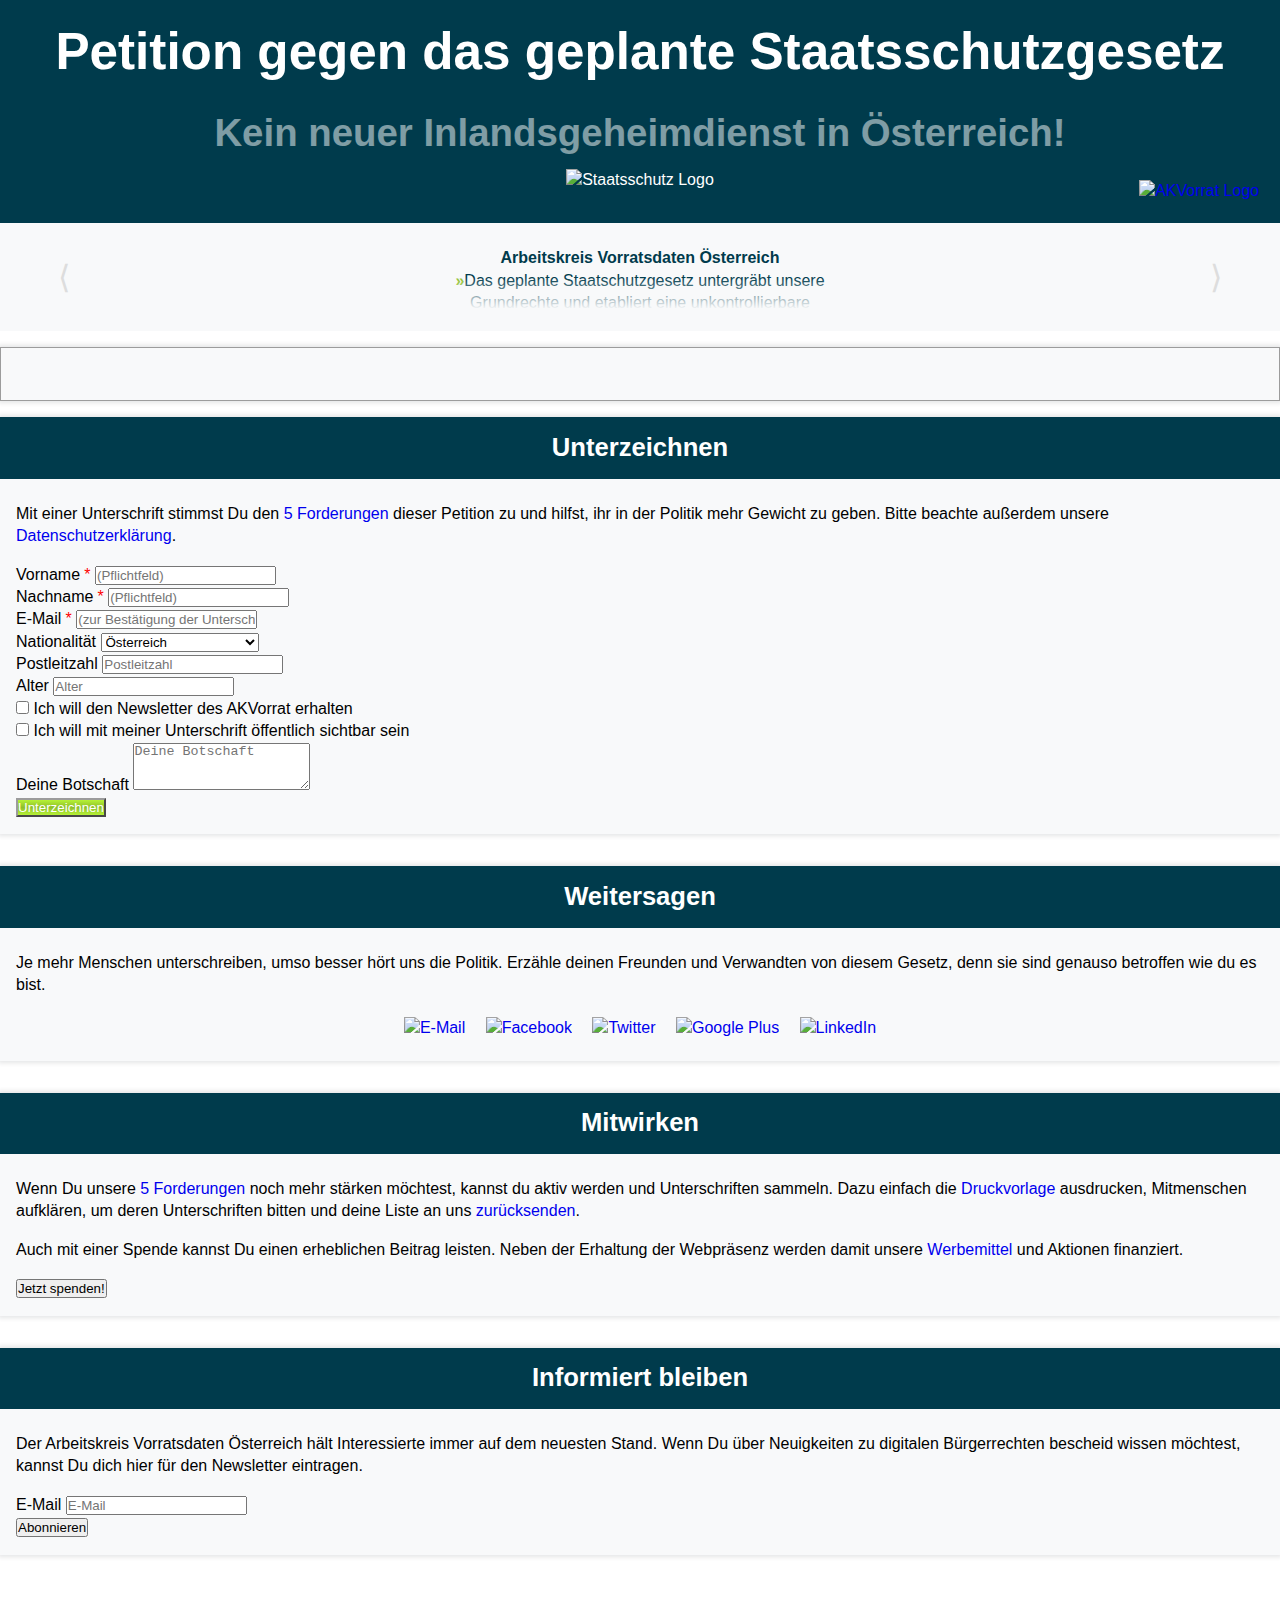
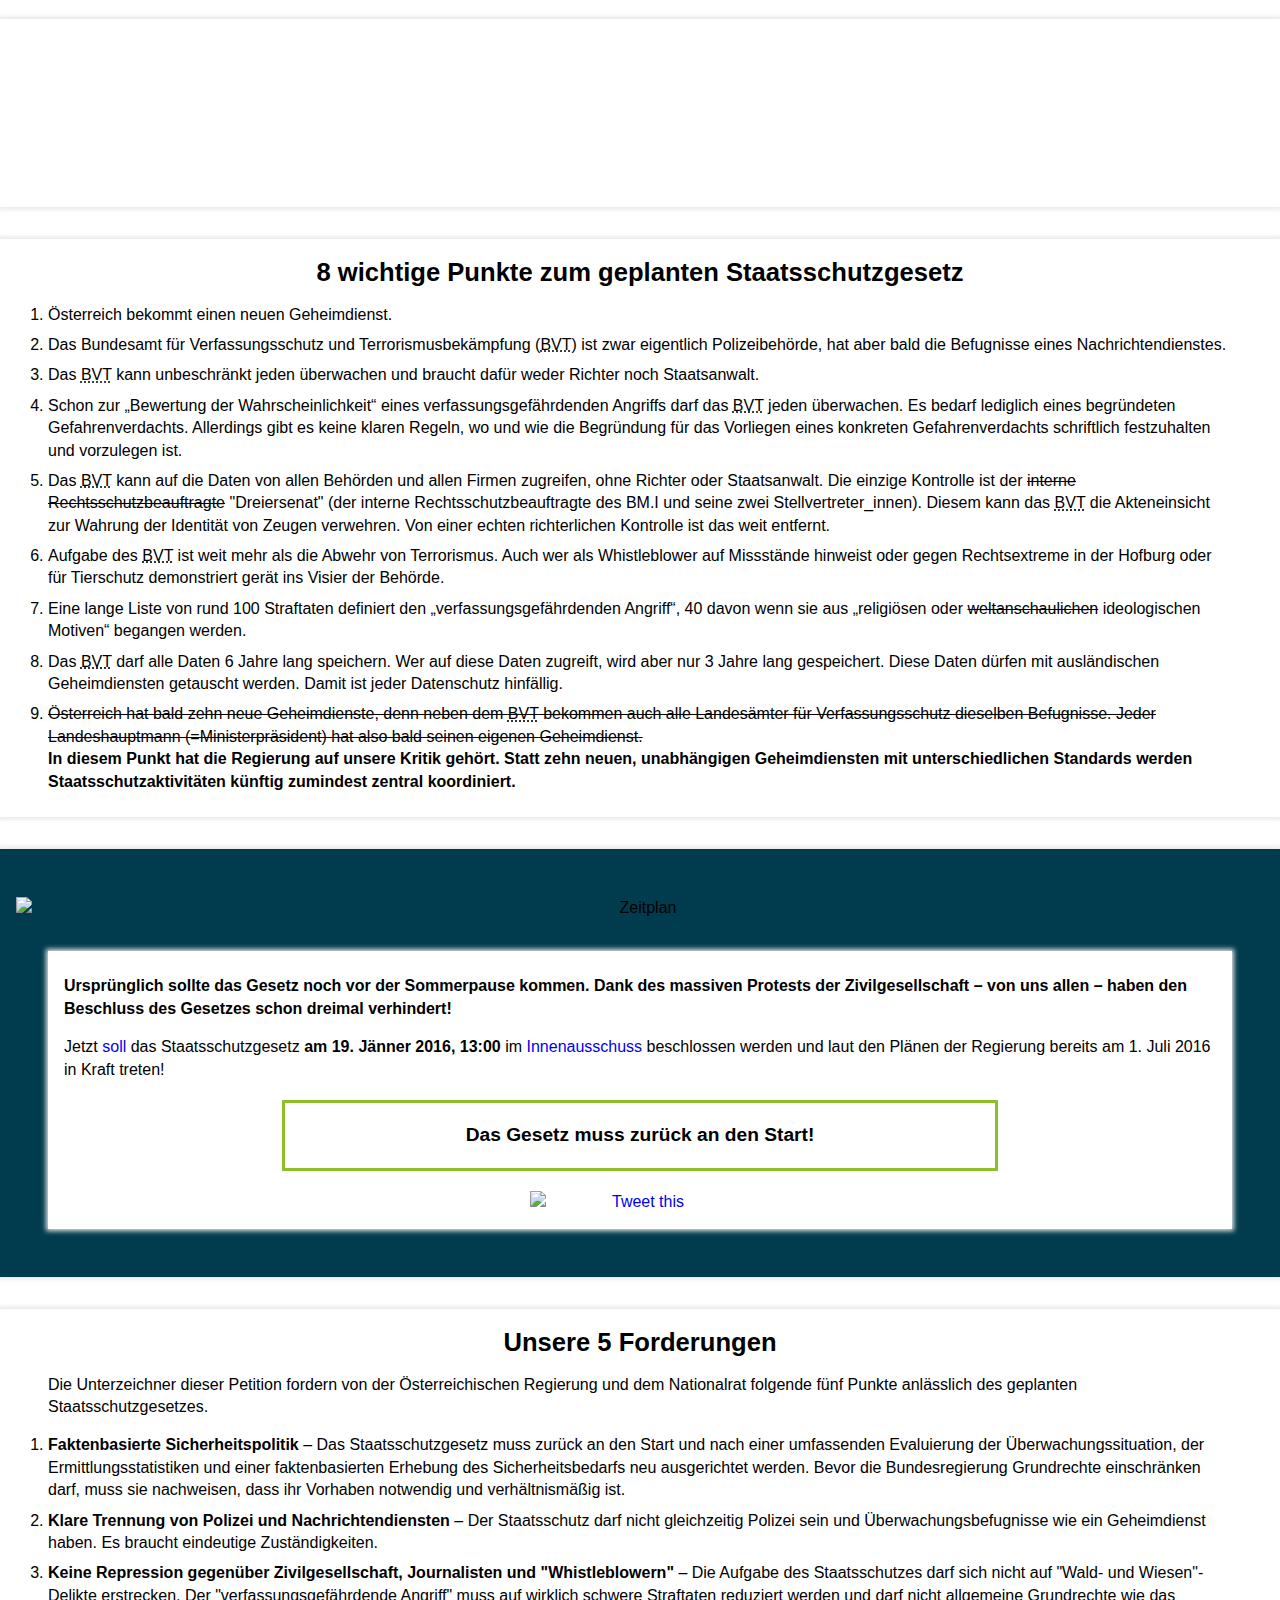
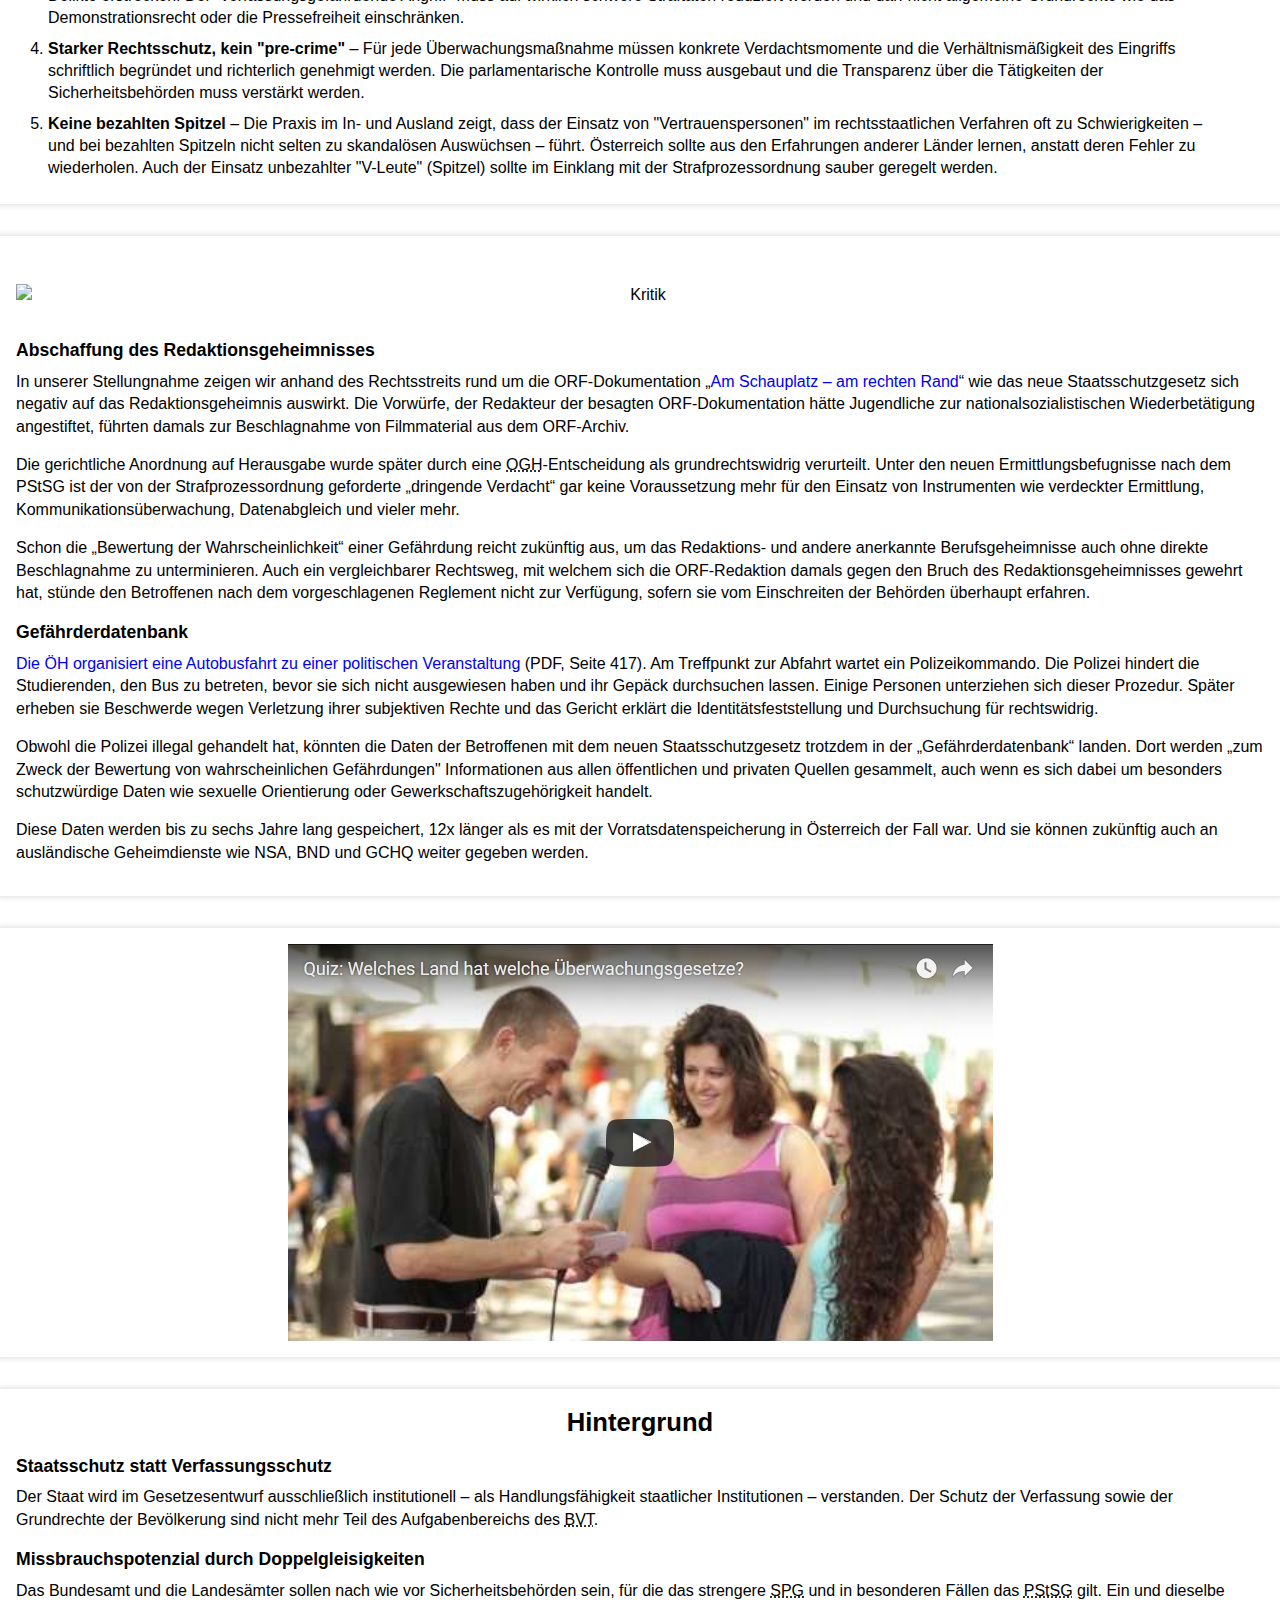
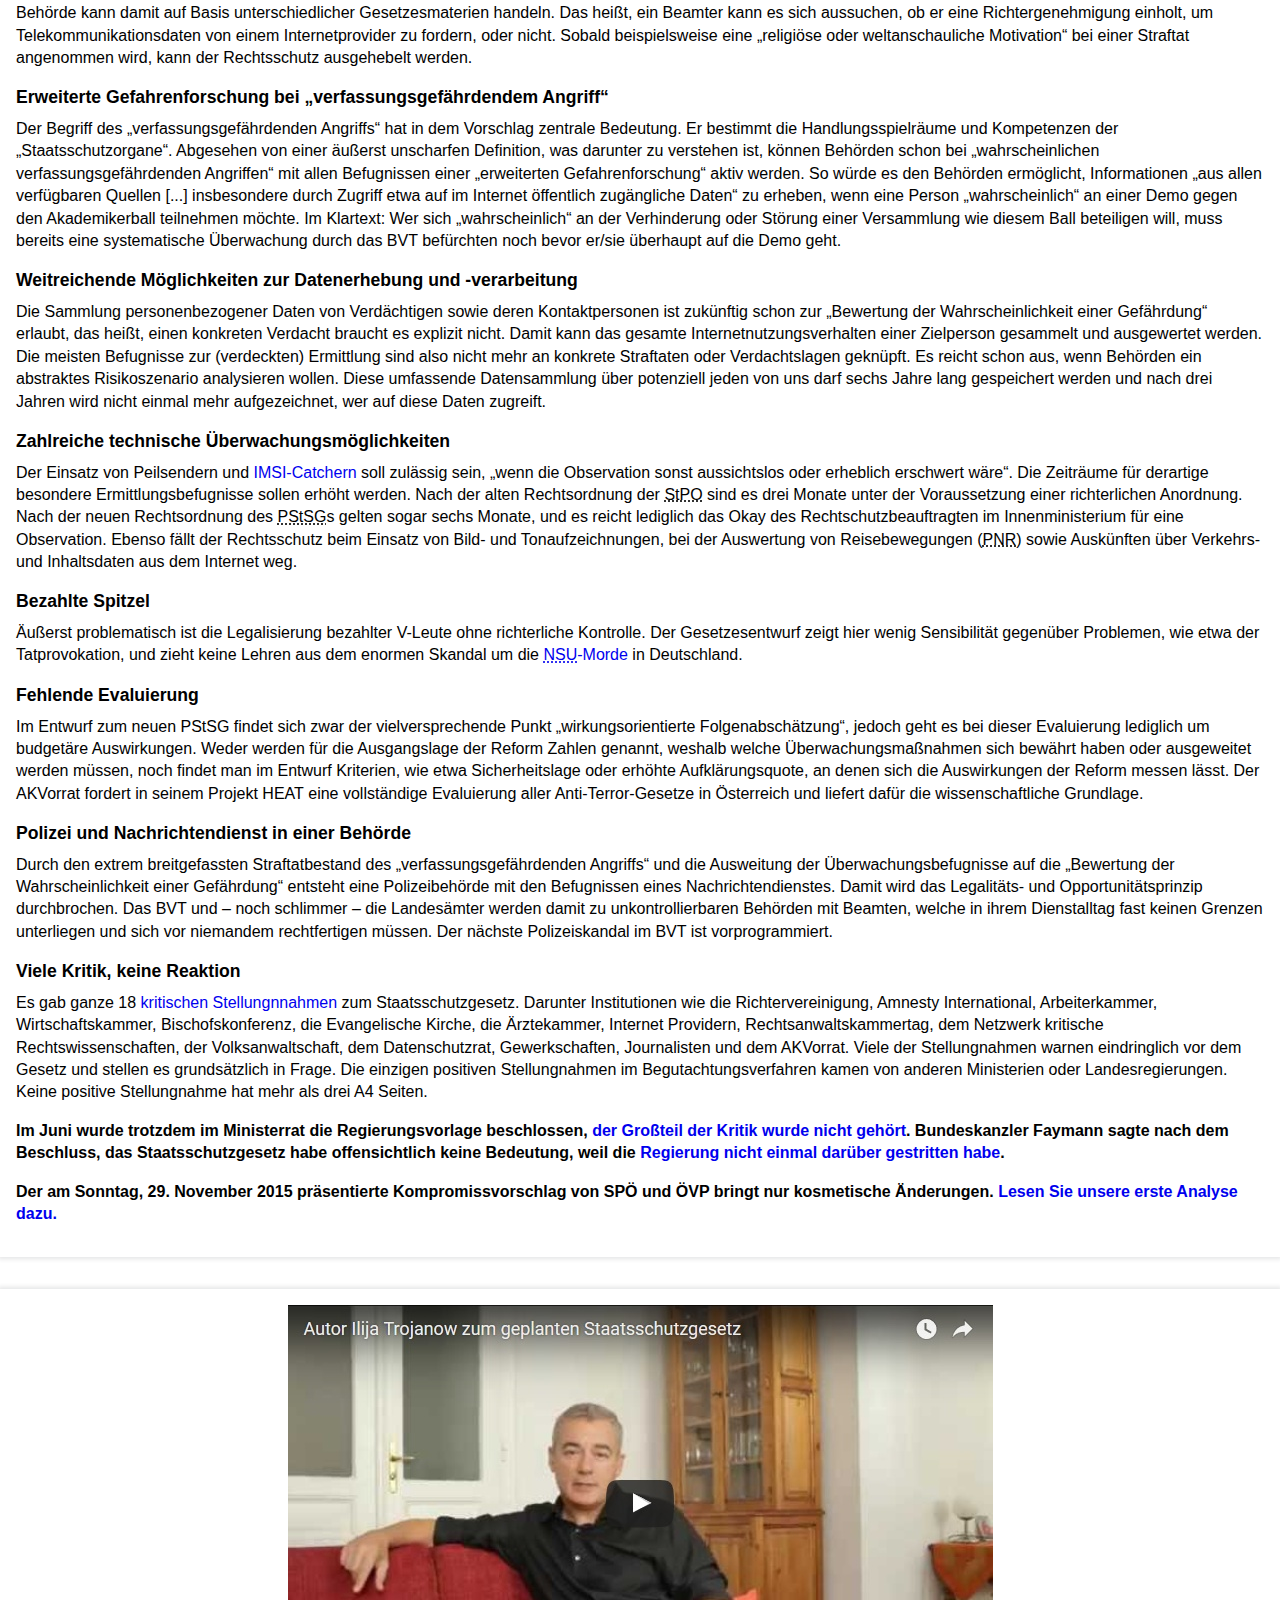
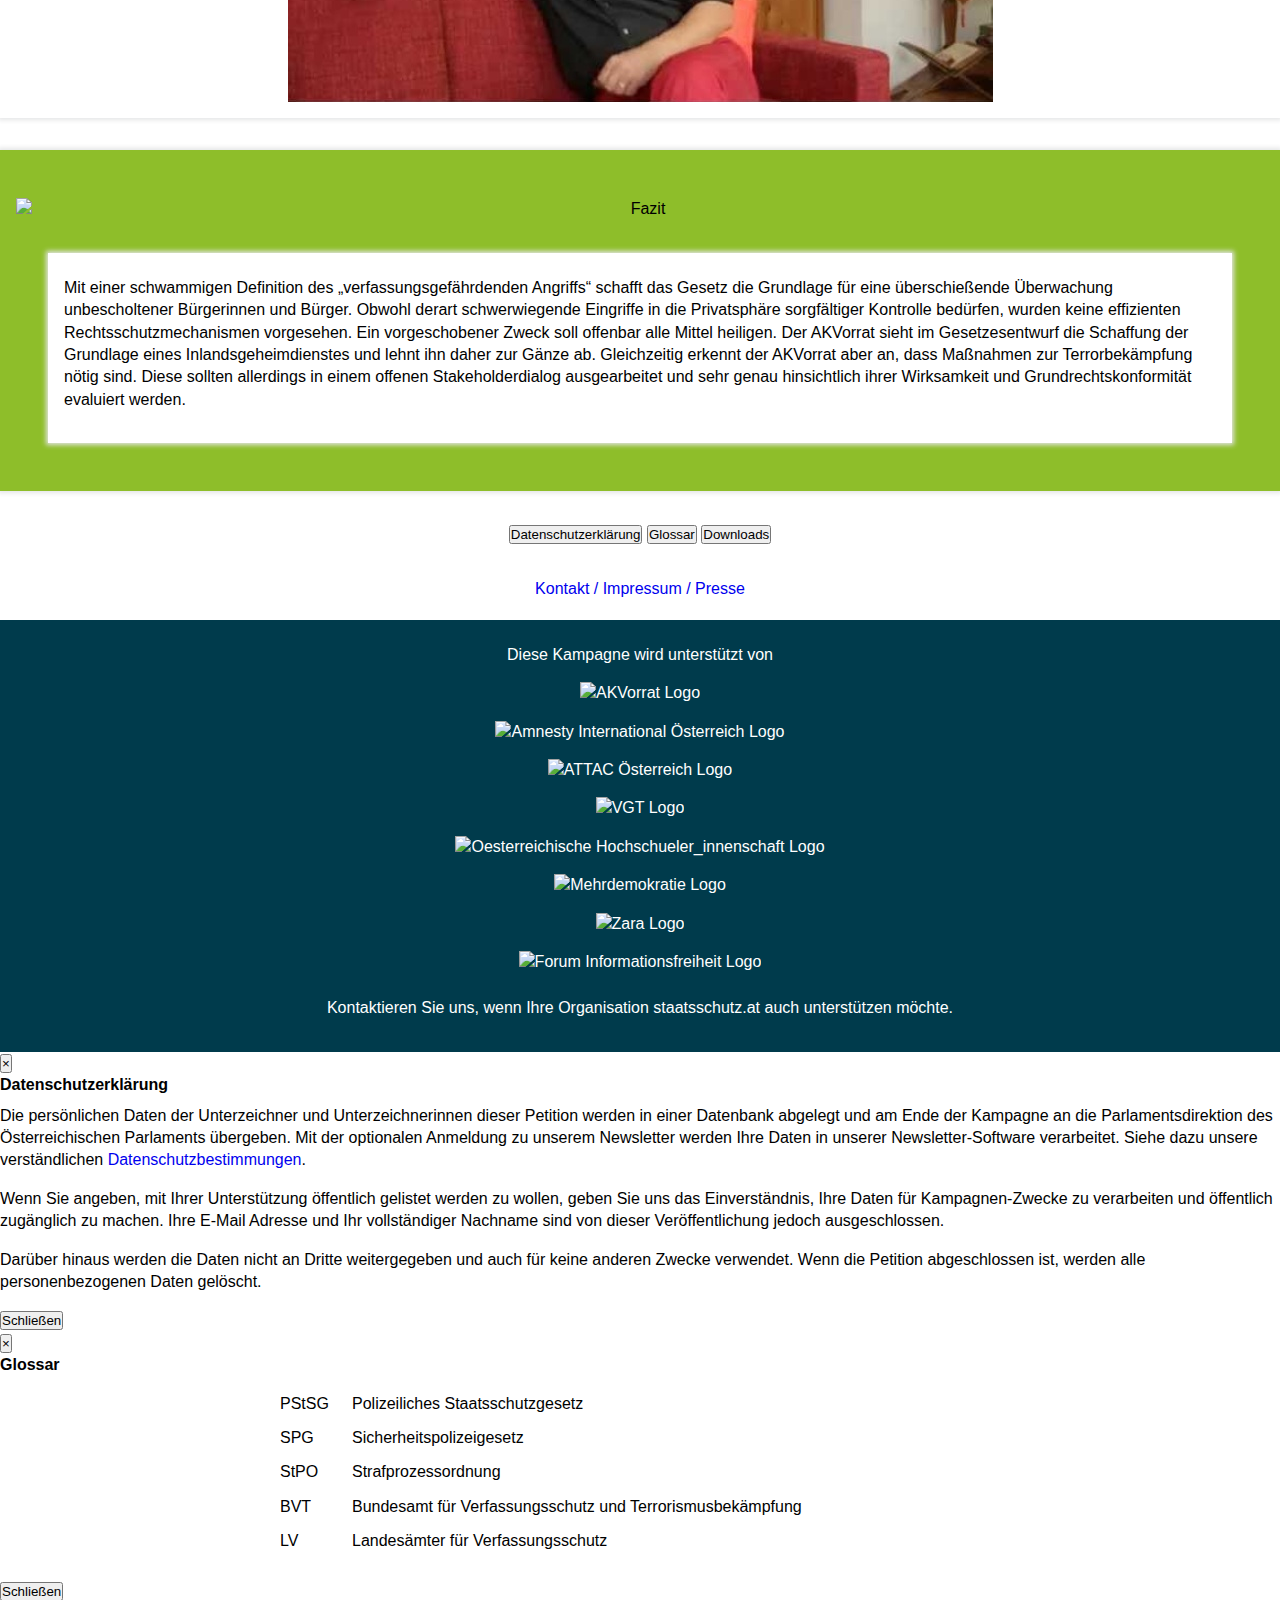
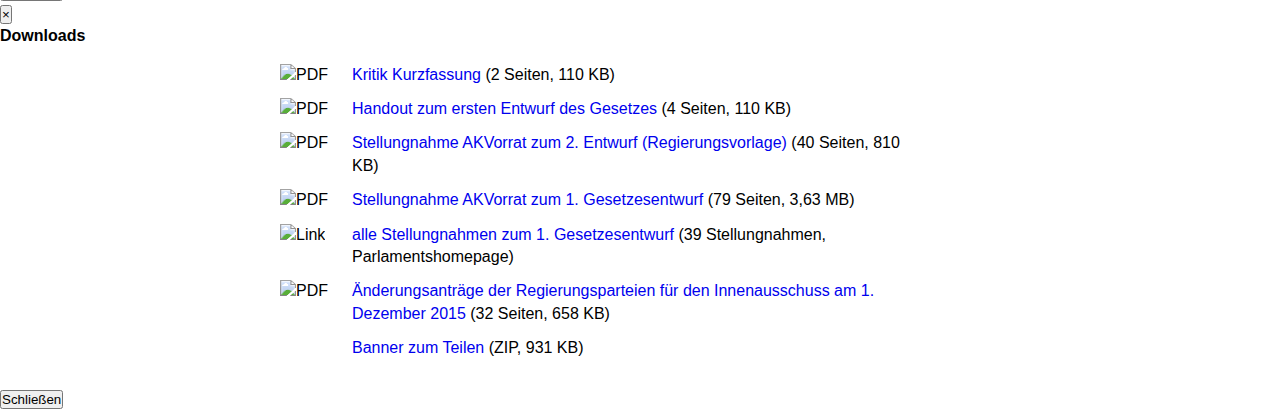
==== commit 8b99d52e: "Reintroduce visual indicators for required form fields" ====
--- a/index.html
+++ b/index.html
@@ -74,20 +74,20 @@
                 <div class="sidebar shadow">
                     <div class="sidetitle">Unterzeichnen</div>
                     <div class="sidetext">
-                        <p>Mit einer Unterschrift stimmst Du den <a href="#fivedemands">5&nbsp;Forderungen</a> dieser Petition zu und hilfst, ihr in der Politik mehr Gewicht zu geben. Bitte beachte außerdem unsere <a href="#privacy">Datenschutzerklärung</a>.</p>
+                        <p>Mit einer Unterschrift stimmst Du den <a href="#fivedemands">5&nbsp;Forderungen</a> dieser Petition zu und hilfst, ihr in der Politik mehr Gewicht zu geben. Bitte beachte außerdem unsere <a href="#privacyns" data-toggle="modal" data-target="#privacyModal">Datenschutzerklärung</a>.</p>
                         
                         <form enctype="multipart/form-data" action="https://akvorrat.at/node/108" method="post" id="webform-client-form-108" accept-charset="UTF-8">
                             <div class="form-group">
-                                <label for="edit-submitted-vorname">Vorname</label>
-                                <input type="text" class="form-control" id="edit-submitted-vorname" name="submitted[vorname]" placeholder="Vorname">
-                            </div>
-                            <div class="form-group">
-                                <label for="edit-submitted-nachname">Nachname</label>
-                                <input type="text" class="form-control" id="edit-submitted-nachname" name="submitted[nachname]" placeholder="Nachname">
-                            </div>
-                            <div class="form-group">
-                                <label for="edit-submitted-e-mail">E-Mail</label>
-                                <input type="email" class="form-control" id="edit-submitted-e-mail" name="submitted[e_mail]" placeholder="E-Mail">
+                                <label for="edit-submitted-vorname">Vorname<span class="form-required" title="Dieses Feld ist ein Pflichtfeld.">*</span></label>
+                                <input type="text" class="form-control" id="edit-submitted-vorname" name="submitted[vorname]" placeholder="(Pflichtfeld)" required="required">
+                            </div>
+                            <div class="form-group">
+                                <label for="edit-submitted-nachname">Nachname<span class="form-required" title="Dieses Feld ist ein Pflichtfeld.">*</span></label>
+                                <input type="text" class="form-control" id="edit-submitted-nachname" name="submitted[nachname]" placeholder="(Pflichtfeld)" required="required">
+                            </div>
+                            <div class="form-group">
+                                <label for="edit-submitted-e-mail">E-Mail<span class="form-required" title="Dieses Feld ist ein Pflichtfeld.">*</span></label>
+                                <input type="email" class="form-control" id="edit-submitted-e-mail" name="submitted[e_mail]" placeholder="(zur Bestätigung der Unterschrift)" required="required">
                             </div>
                             <div class="form-group">
                                 <label for="edit-submitted-nationalitat">Nationalität</label>
@@ -97,7 +97,7 @@
                                     <option value="bg">Bulgarien</option>
                                     <option value="hr">Kroatien</option>
                                     <option value="cy">Zypern</option>
-                                    <option value="cz">TschechischeRepublik</option>
+                                    <option value="cz">Tschechische&nbsp;Republik</option>
                                     <option value="dk">D&#228;nemark</option>
                                     <option value="ee">Estland</option>
                                     <option value="fi">Finnland</option>
@@ -146,7 +146,13 @@
                                 <label for="edit-submitted-deine-botschaft">Deine Botschaft</label>
                                 <textarea class="form-control" id="edit-submitted-deine-botschaft" name="submitted[deine_botschaft]" rows="3" placeholder="Deine Botschaft"></textarea>
                             </div>
-                            <button type="submit" class="btn btn-default btn-lg btn-block greenbutton">Unterzeichnen</button>
+                            <input type="hidden" name="details[sid]">
+                            <input type="hidden" name="details[page_num]" value="1">
+                            <input type="hidden" name="details[page_count]" value="1">
+                            <input type="hidden" name="details[finished]" value="0">
+                            <input type="hidden" name="form_build_id" value="form-P_8icd7v3v3N01YNzdbZxJDQVDtz_jG2AR4EfFG5Uh4">
+                            <input type="hidden" name="form_id" value="webform_client_form_108">
+                            <button type="submit" class="btn btn-default btn-lg btn-block greenbutton" name="op" value="Unterzeichnen">Unterzeichnen</button>
                         </form>                   
                     </div>
                 </div>
@@ -171,7 +177,7 @@
                     <div class="sidetitle">Mitwirken</div>
                     <div class="sidetext">
                         <p>Wenn Du unsere <a href="#fivedemands">5&nbsp;Forderungen</a> noch mehr stärken möchtest, kannst du aktiv werden und Unterschriften sammeln. Dazu einfach die <a href="./docs/staatsschutz-unterschriftenliste.pdf" target="_blank">Druckvorlage</a> ausdrucken, Mitmenschen aufklären, um deren Unterschriften bitten und deine Liste an uns <a href=# data-toggle=tooltip title="Leider brauchen wir die Originaldokumente. Wenn Du keinen Brief senden möchtest, kannst Du auch gerne persönlich vorbeikommen. Die Adresse lautet Neubaugasse 12-14, 1070 Wien">zurücksenden</a>.</p>
-                        <p>Auch mit einer Spende kannst Du einen erheblichen Beitrag leisten. Neben der Erhaltung der Webpräsenz werden damit unsere <a href=# data-toggle=tooltip title="Sticker und Flyer sind kostenlos beim Arbeitskreis Vorratsdaten Österreich erhältlich.">Werbemittel</a> finanziert.</p>
+                        <p>Auch mit einer Spende kannst Du einen erheblichen Beitrag leisten. Neben der Erhaltung der Webpräsenz werden damit unsere <a href=# data-toggle=tooltip title="Sticker und Flyer sind kostenlos beim Arbeitskreis Vorratsdaten Österreich erhältlich.">Werbemittel</a> und Aktionen finanziert.</p>
                         <form action="https://spenden.akvorrat.at/">
                             <button type="submit" class="btn btn-default btn-block">Jetzt spenden!</button>
                         </form>
@@ -185,7 +191,7 @@
                         <form method="post" action="https://lists.akvorrat.at/cgi-bin/mailman/subscribe/vds-info">
                             <div class="form-group">
                                 <label for="edit-submitted-alter">E-Mail</label>
-                                <input type="email" name="email" class="form-control" placeholder="E-Mail">
+                                <input type="email" name="email" class="form-control" placeholder="E-Mail" required="required">
                             </div>
                             <button type="submit" class="btn btn-default btn-block">Abonnieren</button>
                         </form>
@@ -238,11 +244,11 @@
                     <h2>Unsere 5 Forderungen</h2>
                     <p>Die Unterzeichner dieser Petition fordern von der Österreichischen Regierung und dem Nationalrat folgende fünf Punkte anlässlich des geplanten Staatsschutzgesetzes.</p>
                     <ol>
-                        <li><span class="demand_short">Faktenbasierte Sicherheitspolitik</span> &ndash; Das Staatsschutzgesetz muss zurück an den Start und nach einer umfassenden Evaluierung der Überwachungssituation, der Ermittlungsstatistiken und einer faktenbasierten Erhebung des Sicherheitsbedarfs neu ausgerichtet werden. Bevor die Bundesregierung Grundrechte einschränken darf, muss sie nachweisen, dass ihr Vorhaben notwendig und verhältnismäßig ist.</li>
-                        <li><span class="demand_short">Klare Trennung von Polizei und Nachrichtendiensten</span> &ndash; Der Staatsschutz darf nicht gleichzeitig Polizei sein und Überwachungsbefugnisse wie ein Geheimdienst haben. Es braucht eindeutige Zuständigkeiten. </li>
-                        <li><span class="demand_short">Keine Repression gegenüber Zivilgesellschaft, Journalisten und "Whistleblowern"</span> &ndash; Die Aufgabe des Staatsschutzes darf sich nicht auf "Wald- und Wiesen"-Delikte erstrecken. Der "verfassungsgefährdende Angriff" muss auf wirklich schwere Straftaten reduziert werden und darf nicht allgemeine Grundrechte wie das Demonstrationsrecht oder die Pressefreiheit einschränken.</li>
-                        <li><span class="demand_short">Starker Rechtsschutz, kein "pre-crime"</span> &ndash; Für jede Überwachungsmaßnahme müssen konkrete Verdachtsmomente und die Verhältnismäßigkeit des Eingriffs schriftlich begründet und richterlich genehmigt werden. Die parlamentarische Kontrolle muss ausgebaut und die Transparenz über die Tätigkeiten der Sicherheitsbehörden muss verstärkt werden.</li>
-                        <li><span class="demand_short">Keine bezahlten Spitzel</span> &ndash; Die Praxis im In- und Ausland zeigt, dass der Einsatz von "Vertrauenspersonen" im rechtsstaatlichen Verfahren oft zu Schwierigkeiten – und bei bezahlten Spitzeln nicht selten zu skandalösen Auswüchsen – führt. Österreich sollte aus den Erfahrungen anderer Länder lernen, anstatt deren Fehler zu wiederholen. Auch der Einsatz unbezahlter "V-Leute" (Spitzel) sollte im Einklang mit der Strafprozessordnung sauber geregelt werden.</li>
+                        <li><strong>Faktenbasierte Sicherheitspolitik</strong> &ndash; Das Staatsschutzgesetz muss zurück an den Start und nach einer umfassenden Evaluierung der Überwachungssituation, der Ermittlungsstatistiken und einer faktenbasierten Erhebung des Sicherheitsbedarfs neu ausgerichtet werden. Bevor die Bundesregierung Grundrechte einschränken darf, muss sie nachweisen, dass ihr Vorhaben notwendig und verhältnismäßig ist.</li>
+                        <li><strong>Klare Trennung von Polizei und Nachrichtendiensten</strong> &ndash; Der Staatsschutz darf nicht gleichzeitig Polizei sein und Überwachungsbefugnisse wie ein Geheimdienst haben. Es braucht eindeutige Zuständigkeiten. </li>
+                        <li><strong>Keine Repression gegenüber Zivilgesellschaft, Journalisten und "Whistleblowern"</strong> &ndash; Die Aufgabe des Staatsschutzes darf sich nicht auf "Wald- und Wiesen"-Delikte erstrecken. Der "verfassungsgefährdende Angriff" muss auf wirklich schwere Straftaten reduziert werden und darf nicht allgemeine Grundrechte wie das Demonstrationsrecht oder die Pressefreiheit einschränken.</li>
+                        <li><strong>Starker Rechtsschutz, kein "pre-crime"</strong> &ndash; Für jede Überwachungsmaßnahme müssen konkrete Verdachtsmomente und die Verhältnismäßigkeit des Eingriffs schriftlich begründet und richterlich genehmigt werden. Die parlamentarische Kontrolle muss ausgebaut und die Transparenz über die Tätigkeiten der Sicherheitsbehörden muss verstärkt werden.</li>
+                        <li><strong>Keine bezahlten Spitzel</strong> &ndash; Die Praxis im In- und Ausland zeigt, dass der Einsatz von "Vertrauenspersonen" im rechtsstaatlichen Verfahren oft zu Schwierigkeiten – und bei bezahlten Spitzeln nicht selten zu skandalösen Auswüchsen – führt. Österreich sollte aus den Erfahrungen anderer Länder lernen, anstatt deren Fehler zu wiederholen. Auch der Einsatz unbezahlter "V-Leute" (Spitzel) sollte im Einklang mit der Strafprozessordnung sauber geregelt werden.</li>
                     </ol>
                 </article>
 
@@ -298,27 +304,113 @@
                         <p>Mit einer schwammigen Definition des <q>verfassungsgefährdenden Angriffs</q> schafft das Gesetz die Grundlage für eine überschießende Überwachung unbescholtener Bürgerinnen und Bürger. Obwohl derart schwerwiegende Eingriffe in die Privatsphäre sorgfältiger Kontrolle bedürfen, wurden keine effizienten Rechtsschutzmechanismen vorgesehen. Ein vorgeschobener Zweck soll offenbar alle Mittel heiligen. Der AKVorrat sieht im Gesetzesentwurf die Schaffung der Grundlage eines Inlandsgeheimdienstes und lehnt ihn daher zur Gänze ab. Gleichzeitig erkennt der AKVorrat aber an, dass Maßnahmen zur Terrorbekämpfung nötig sind. Diese sollten allerdings in einem offenen Stakeholderdialog ausgearbeitet und sehr genau hinsichtlich ihrer Wirksamkeit und Grundrechtskonformität evaluiert werden.</p>
                     </article>
                 </div>
-
-                <article class="indent paper shadow" id="privacy">
-                    <h2>Datenschutzerklärung</h2>
-                    <p>Die persönlichen Daten der Unterzeichner_innen dieser Petition werden in einer Datenbank abgelegt und am Ende der Kampagne an die Parlamentsdirektion des Österreichischen Parlaments übergeben. Mit der optionalen Anmeldung zu unserem Newsletter werden Ihre Daten in unserer Newsletter-Software verarbeitet. Siehe dazu unsere verständlichen <a href="https://www.akvorrat.at/kontakt">Datenschutzbestimmungen</a>.</p>
+                
+                <noscript>
+                    <div class="indent paper shadow" id="privacyns">
+                        <h2>Datenschutzerkl&auml;rung</h2>
+                        <p>Die persönlichen Daten der Unterzeichner und Unterzeichnerinnen dieser Petition werden in einer Datenbank abgelegt und am Ende der Kampagne an die Parlamentsdirektion des Österreichischen Parlaments übergeben. Mit der optionalen Anmeldung zu unserem Newsletter werden Ihre Daten in unserer Newsletter-Software verarbeitet. Siehe dazu unsere verständlichen <a href="https://www.akvorrat.at/kontakt#datenschutz">Datenschutzbestimmungen</a>.</p>
+                        <p>Wenn Sie angeben, mit Ihrer Unterstützung öffentlich gelistet werden zu wollen, geben Sie uns das Einverständnis, Ihre Daten für Kampagnen-Zwecke zu verarbeiten und öffentlich zugänglich zu machen. Ihre E-Mail Adresse und Ihr vollständiger Nachname sind von dieser Veröffentlichung jedoch ausgeschlossen.</p>
+                        <p>Darüber hinaus werden die Daten nicht an Dritte weitergegeben und auch für keine anderen Zwecke verwendet. Wenn die Petition abgeschlossen ist, werden alle personenbezogenen Daten gelöscht.</p>
+                    </div>
+                </noscript>
+                
+                <form class="form-inline center indent">
+                    <div class="form-group">
+                        <button type="button" class="btn btn-default btn-lg" data-toggle="modal" data-target="#privacyModal">Datenschutzerkl&auml;rung</button>
+                        <button type="button" class="btn btn-default btn-lg" data-toggle="modal" data-target="#glossaryModal">Glossar</button>
+                        <button type="button" class="btn btn-default btn-lg" data-toggle="modal" data-target="#downloadsModal">Downloads</button>
+                    </div>
+                </form>
+                
+                <div class="center"><a href="https://akvorrat.at/kontakt">Kontakt / Impressum / Presse</a></div>
+            </section>
+            <!--END main column-->
+
+        </div>
+    </main>
+    <!--END body main-->
+
+    <!--START body footer-->
+    <footer id="footer">
+        <p>Diese Kampagne wird unterstützt von</p>
+        <div class="container-fluid">
+            <div class="row">
+                <div class="col-md-3"><a href="https://akvorrat.at/"><img src="./img/akvorrat_logo.jpg" alt="AKVorrat Logo" /></a></div>
+                <div class="col-md-3"><a href="https://amnesty.at/"><img src="./img/amnesty.png" alt="Amnesty International Österreich Logo" /></a></div>
+                <div class="col-md-3"><a href="https://attac.at/"><img src="./img/AttacAustria.png" alt="ATTAC Österreich Logo" /></a></div>
+                <div class="col-md-3"><a href="https://vgt.at/"><img src="./img/VGT.png" alt="VGT Logo" /></a></div>
+            </div>
+            <div class="row">
+                <div class="col-md-3"><a href="https://www.oeh.ac.at/"><img src="./img/www.oeh.ac.at.jpg" alt="Oesterreichische Hochschueler_innenschaft Logo" /></a></div>
+                <div class="col-md-3"><a href="https://www.mehr-demokratie.at/"><img src="./img/mehrdemokratie.png" alt="Mehrdemokratie Logo" /></a></div>
+                <div class="col-md-3"><a href="http://www.zara.or.at/"><img src="./img/Zara-schwarzweiss.jpg" alt="Zara Logo" /></a></div>
+                <div class="col-md-3"><a href="http://www.informationsfreiheit.at/"><img src="./img/ForumInformationsfreiheit.jpg" alt="Forum Informationsfreiheit Logo" /></a></div>
+            </div>
+        </div>
+        <p><a href="https://akvorrat.at/kontakt">Kontaktieren Sie uns, wenn Ihre Organisation staatsschutz.at auch unterst&uuml;tzen m&ouml;chte.</a></p>
+    </footer>
+    <!--END body footer-->
+
+    <!--START privacyModal-->
+    <div class="modal fade" id="privacyModal" tabindex="-1" role="dialog" aria-labelledby="privacyModal">
+        <div class="modal-dialog" role="document">
+            <div class="modal-content">
+                <div class="modal-header">
+                    <button type="button" class="close" data-dismiss="modal" aria-label="Schließen"><span aria-hidden="true">&times;</span></button>
+                    <h4 class="modal-title" id="privacyModalLabel">Datenschutzerkl&auml;rung</h4>
+                </div>
+                <div class="modal-body">
+                    <p>Die persönlichen Daten der Unterzeichner und Unterzeichnerinnen dieser Petition werden in einer Datenbank abgelegt und am Ende der Kampagne an die Parlamentsdirektion des Österreichischen Parlaments übergeben. Mit der optionalen Anmeldung zu unserem Newsletter werden Ihre Daten in unserer Newsletter-Software verarbeitet. Siehe dazu unsere verständlichen <a href="https://www.akvorrat.at/kontakt#datenschutz">Datenschutzbestimmungen</a>.</p>
                     <p>Wenn Sie angeben, mit Ihrer Unterstützung öffentlich gelistet werden zu wollen, geben Sie uns das Einverständnis, Ihre Daten für Kampagnen-Zwecke zu verarbeiten und öffentlich zugänglich zu machen. Ihre E-Mail Adresse und Ihr vollständiger Nachname sind von dieser Veröffentlichung jedoch ausgeschlossen.</p>
                     <p>Darüber hinaus werden die Daten nicht an Dritte weitergegeben und auch für keine anderen Zwecke verwendet. Wenn die Petition abgeschlossen ist, werden alle personenbezogenen Daten gelöscht.</p>
-                </article>
-
-                <article class="glossar indent paper shadow">
-                    <h2>Glossar</h2>
-                    <dl> <dt><abbr>PStSG</abbr></dt>
-                        <dd>Polizeiliches Staatsschutzgesetz</dd> <dt><abbr>SPG</abbr></dt>
-                        <dd>Sicherheitspolizeigesetz</dd> <dt><abbr>StPO</abbr></dt>
-                        <dd>Strafprozessordnung</dd> <dt><abbr>BVT</abbr></dt>
-                        <dd>Bundesamt für Verfassungsschutz und Terrorismusbekämpfung</dd> <dt><abbr>LV</abbr></dt>
+                </div>
+                <div class="modal-footer">
+                    <button type="button" class="btn btn-default" data-dismiss="modal">Schlie&szlig;en</button>
+                </div>
+            </div>
+        </div>
+    </div>
+    <!--END privacyModal-->
+    
+    <!--START glossaryModal-->
+    <div class="modal fade" id="glossaryModal" tabindex="-1" role="dialog" aria-labelledby="glossaryModal">
+        <div class="modal-dialog" role="document">
+            <div class="modal-content">
+                <div class="modal-header">
+                    <button type="button" class="close" data-dismiss="modal" aria-label="Schließen"><span aria-hidden="true">&times;</span></button>
+                    <h4 class="modal-title" id="glossaryModalLabel">Glossar</h4>
+                </div>
+                <div class="modal-body">
+                    <dl>
+                        <dt><abbr>PStSG</abbr></dt>
+                        <dd>Polizeiliches Staatsschutzgesetz</dd>
+                        <dt><abbr>SPG</abbr></dt>
+                        <dd>Sicherheitspolizeigesetz</dd>
+                        <dt><abbr>StPO</abbr></dt>
+                        <dd>Strafprozessordnung</dd>
+                        <dt><abbr>BVT</abbr></dt>
+                        <dd>Bundesamt für Verfassungsschutz und Terrorismusbekämpfung</dd>
+                        <dt><abbr>LV</abbr></dt>
                         <dd>Landesämter für Verfassungsschutz</dd>
                     </dl>
-                </article>
-
-                <article class="glossar indent paper shadow">
-                    <h2 id="dokumente">Dokumente</h2>
+                </div>
+                <div class="modal-footer">
+                    <button type="button" class="btn btn-default" data-dismiss="modal">Schlie&szlig;en</button>
+                </div>
+            </div>
+        </div>
+    </div>
+    <!--END glossaryModal-->
+    
+    <!--START downloadsModal-->
+    <div class="modal fade" id="downloadsModal" tabindex="-1" role="dialog" aria-labelledby="downloadsModal">
+        <div class="modal-dialog" role="document">
+            <div class="modal-content">
+                <div class="modal-header">
+                    <button type="button" class="close" data-dismiss="modal" aria-label="Schließen"><span aria-hidden="true">&times;</span></button>
+                    <h4 class="modal-title" id="downloadsModalLabel">Downloads</h4>
+                </div>
+                <div class="modal-body">
                     <dl>
                         <dt><img src="./img/Adobe_PDF_file_icon_24x24.png" alt="PDF" /></dt>
                         <dd><a href="http://akvorrat.at/sites/default/files/PSTSG_Kritik_short.pdf">Kritik Kurzfassung</a> (2 Seiten, 110 KB)</dd>
@@ -335,37 +427,15 @@
                         <dt></dt>
                         <dd><a href="./img/sharables.zip">Banner zum Teilen</a> (ZIP, 931 KB)</dd>
                     </dl>
-                </article>
-
-                <div class="center"><a href="https://akvorrat.at/kontakt">Kontakt / Impressum / Presse</a></div>
-            </section>
-            <!--END main column-->
-
-        </div>
-    </main>
-    <!--END body main-->
-
-    <!--START body footer-->
-    <footer id="footer">
-        <p>Diese Kampagne wird unterstützt von</p>
-        <div class="container-fluid">
-            <div class="row">
-                <div class="col-md-3"><a href="https://akvorrat.at/"><img src="./img/akvorrat_logo.jpg" alt="AKVorrat Logo" /></a></div>
-                <div class="col-md-3"><a href="https://amnesty.at/"><img src="./img/amnesty.png" alt="Amnesty International Österreich Logo" /></a></div>
-                <div class="col-md-3"><a href="https://attac.at/"><img src="./img/AttacAustria.png" alt="ATTAC Österreich Logo" /></a></div>
-                <div class="col-md-3"><a href="https://vgt.at/"><img src="./img/VGT.png" alt="VGT Logo" /></a></div>
-            </div>
-            <div class="row">
-                <div class="col-md-3"><a href="https://www.oeh.ac.at/"><img src="./img/www.oeh.ac.at.jpg" alt="Oesterreichische Hochschueler_innenschaft Logo" /></a></div>
-                <div class="col-md-3"><a href="https://www.mehr-demokratie.at/"><img src="./img/mehrdemokratie.png" alt="Mehrdemokratie Logo" /></a></div>
-                <div class="col-md-3"><a href="http://www.zara.or.at/"><img src="./img/Zara-schwarzweiss.jpg" alt="Zara Logo" /></a></div>
-                <div class="col-md-3"><a href="http://www.informationsfreiheit.at/"><img src="./img/ForumInformationsfreiheit.jpg" alt="Forum Informationsfreiheit Logo" /></a></div>
-            </div>
-        </div>
-        <p><a href="https://akvorrat.at/kontakt">Kontaktieren Sie uns, wenn Ihre Organisation staatsschutz.at auch unterstützen möchte.</a></p>
-    </footer>
-    <!--END body footer-->
-
+                </div>
+                <div class="modal-footer">
+                    <button type="button" class="btn btn-default" data-dismiss="modal">Schlie&szlig;en</button>
+                </div>
+            </div>
+        </div>
+    </div>
+    <!--END downloadsModal-->
+    
     <!-- Piwik -->
     <script type="text/javascript">
         var _paq = _paq || [];
--- a/css/various.css
+++ b/css/various.css
@@ -96,18 +96,6 @@
 
 /*** Page Layout ***/
 
-noscript p {
-    margin: 0 -2em;
-    border-bottom: solid 1px #000;
-    padding: 0.1em 0;
-    background: #ee0;
-    text-align: center;
-}
-
-noscript a {
-    color: #262;
-}
-
 .actions {
     margin: 0;
 }
@@ -136,40 +124,25 @@
     font-size: 1.2em;
 }
 
-.glossar dl {
+.modal dl {
     width: 45em;
     margin: 1em auto;
+    overflow: auto;
 }
 
 /* Float-contain */
 
-.glossar:after {
-    content: '.';
+.modal dt {
     display: block;
-    height: 0;
-    clear: both;
-    visibility: hidden;
-}
-
-.glossar {
-    display: inline-block;
-}
-
-.glossar {
-    display: block;
-}
-
-.glossar dt {
-    display: block;
-    width: 5em;
+    width: 10%;
     clear: left;
     float: left;
     margin: 0 0 0.75em;
 }
 
-.glossar dd {
+.modal dd {
     display: block;
-    width: 40em;
+    width: 80%;
     float: left;
     margin: 0 0 0.75em;
 }
@@ -192,16 +165,13 @@
     background-color: #013c4e
 }
 
-.form-required {
-    color: #f00;
-}
-
-.demand_short {
-    font-weight: bold;
-}
-
 .sectionimage {
     text-align: center;
     padding: 2em 0 0;
     margin-bottom: 2em;
 }
+
+.form-required {
+    color: #f00;
+    padding-left: 0.5ex;
+}
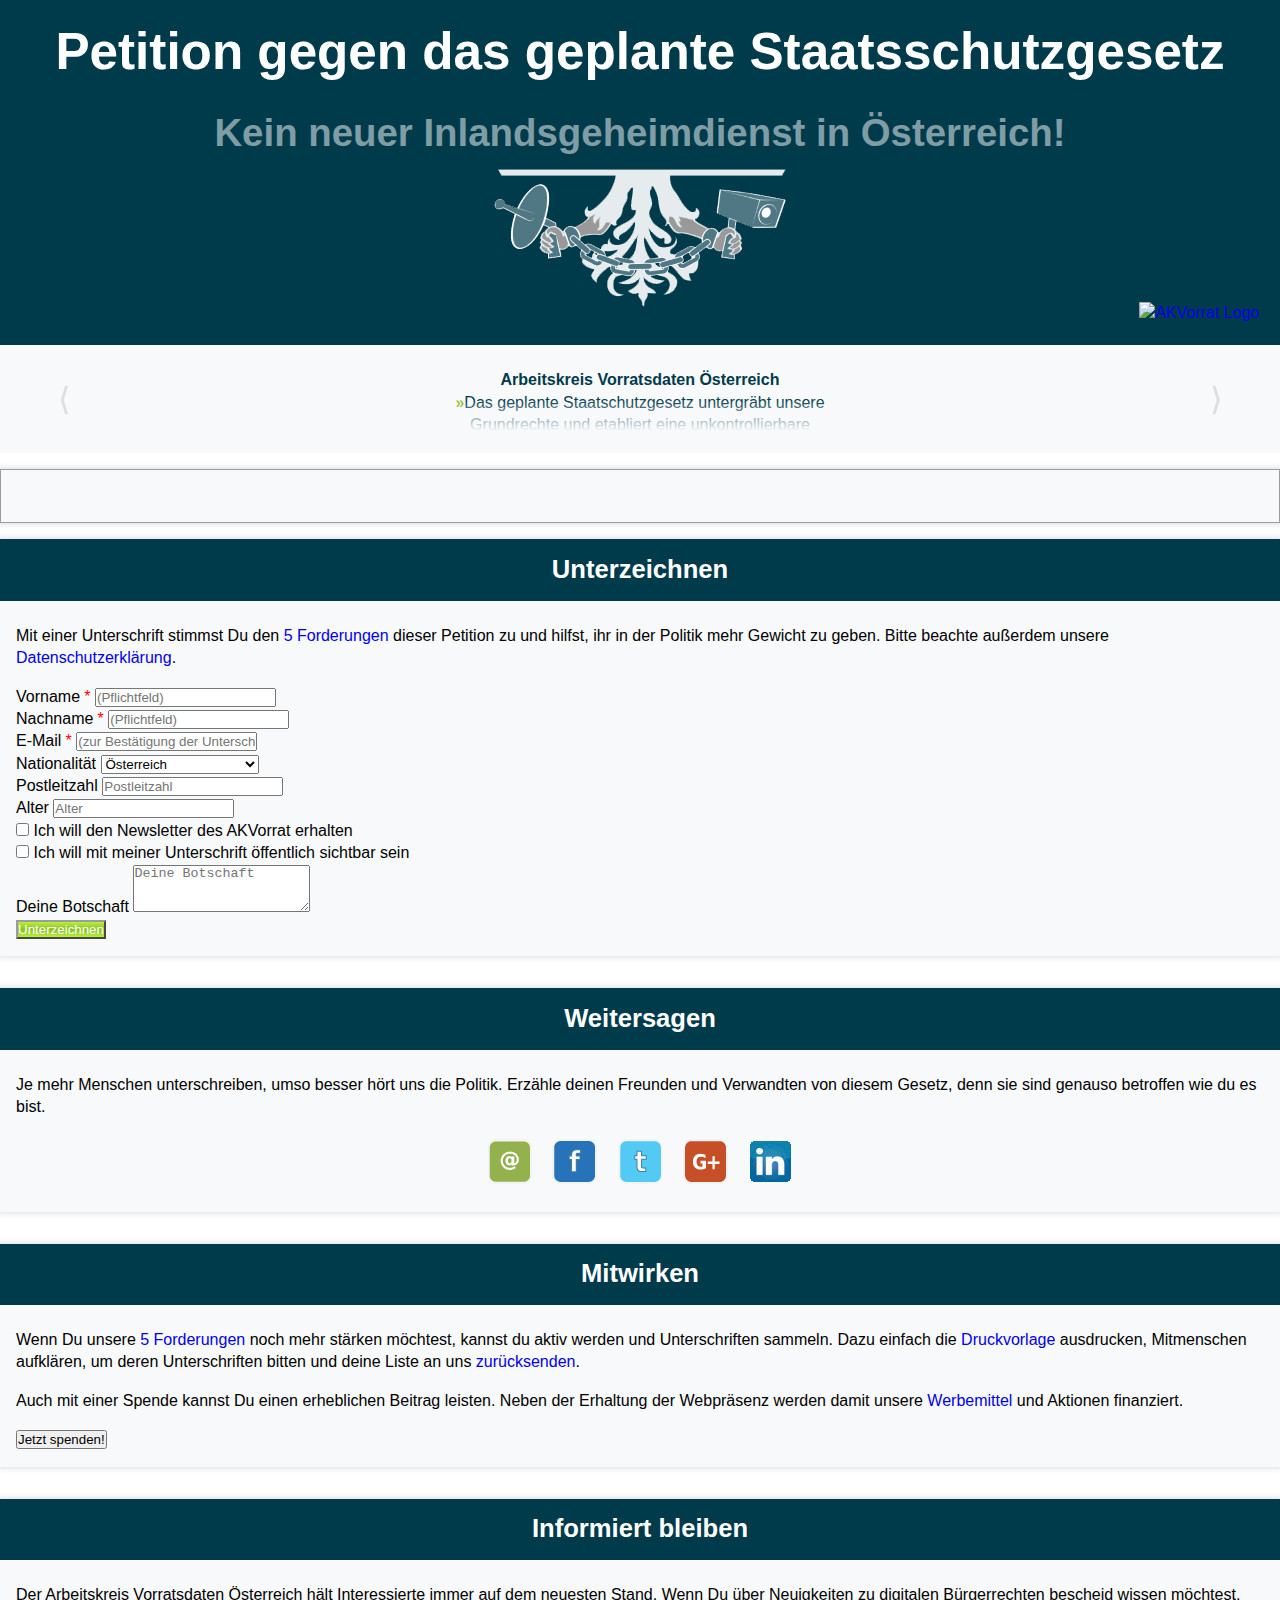
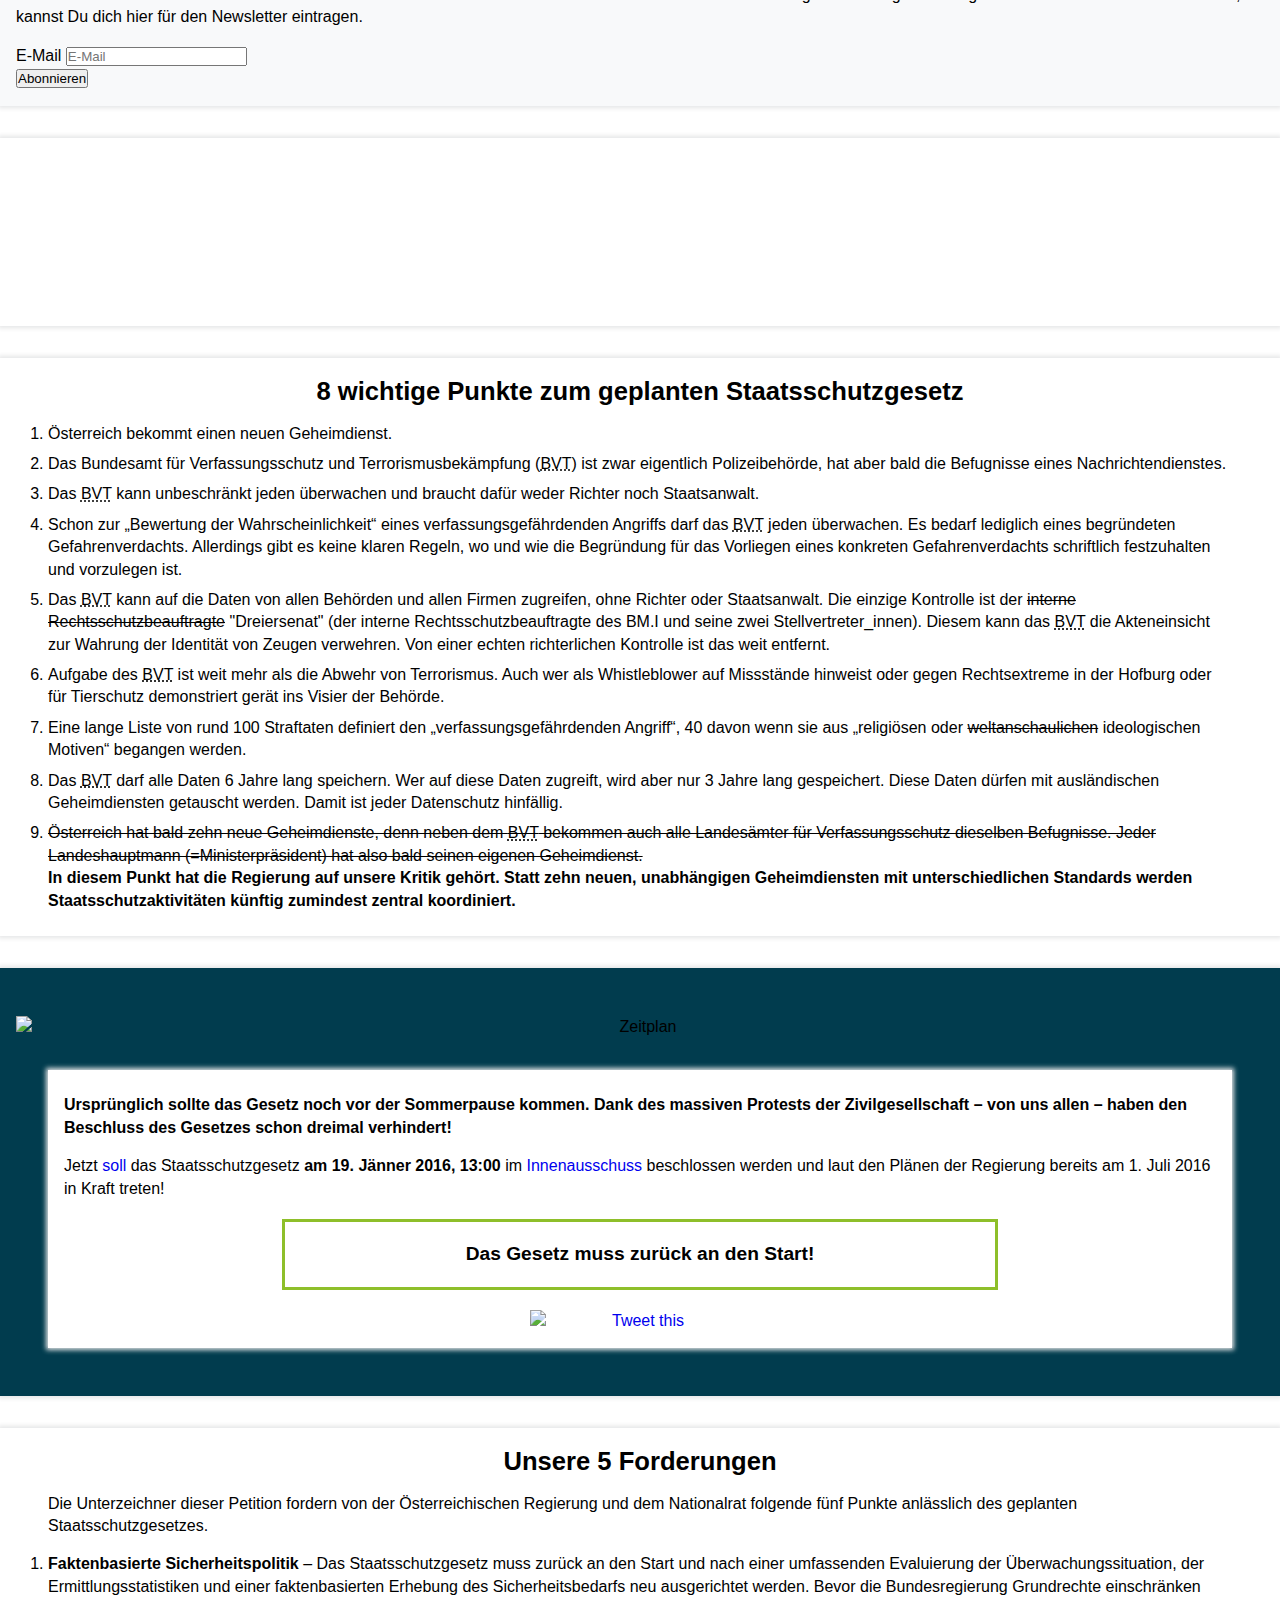
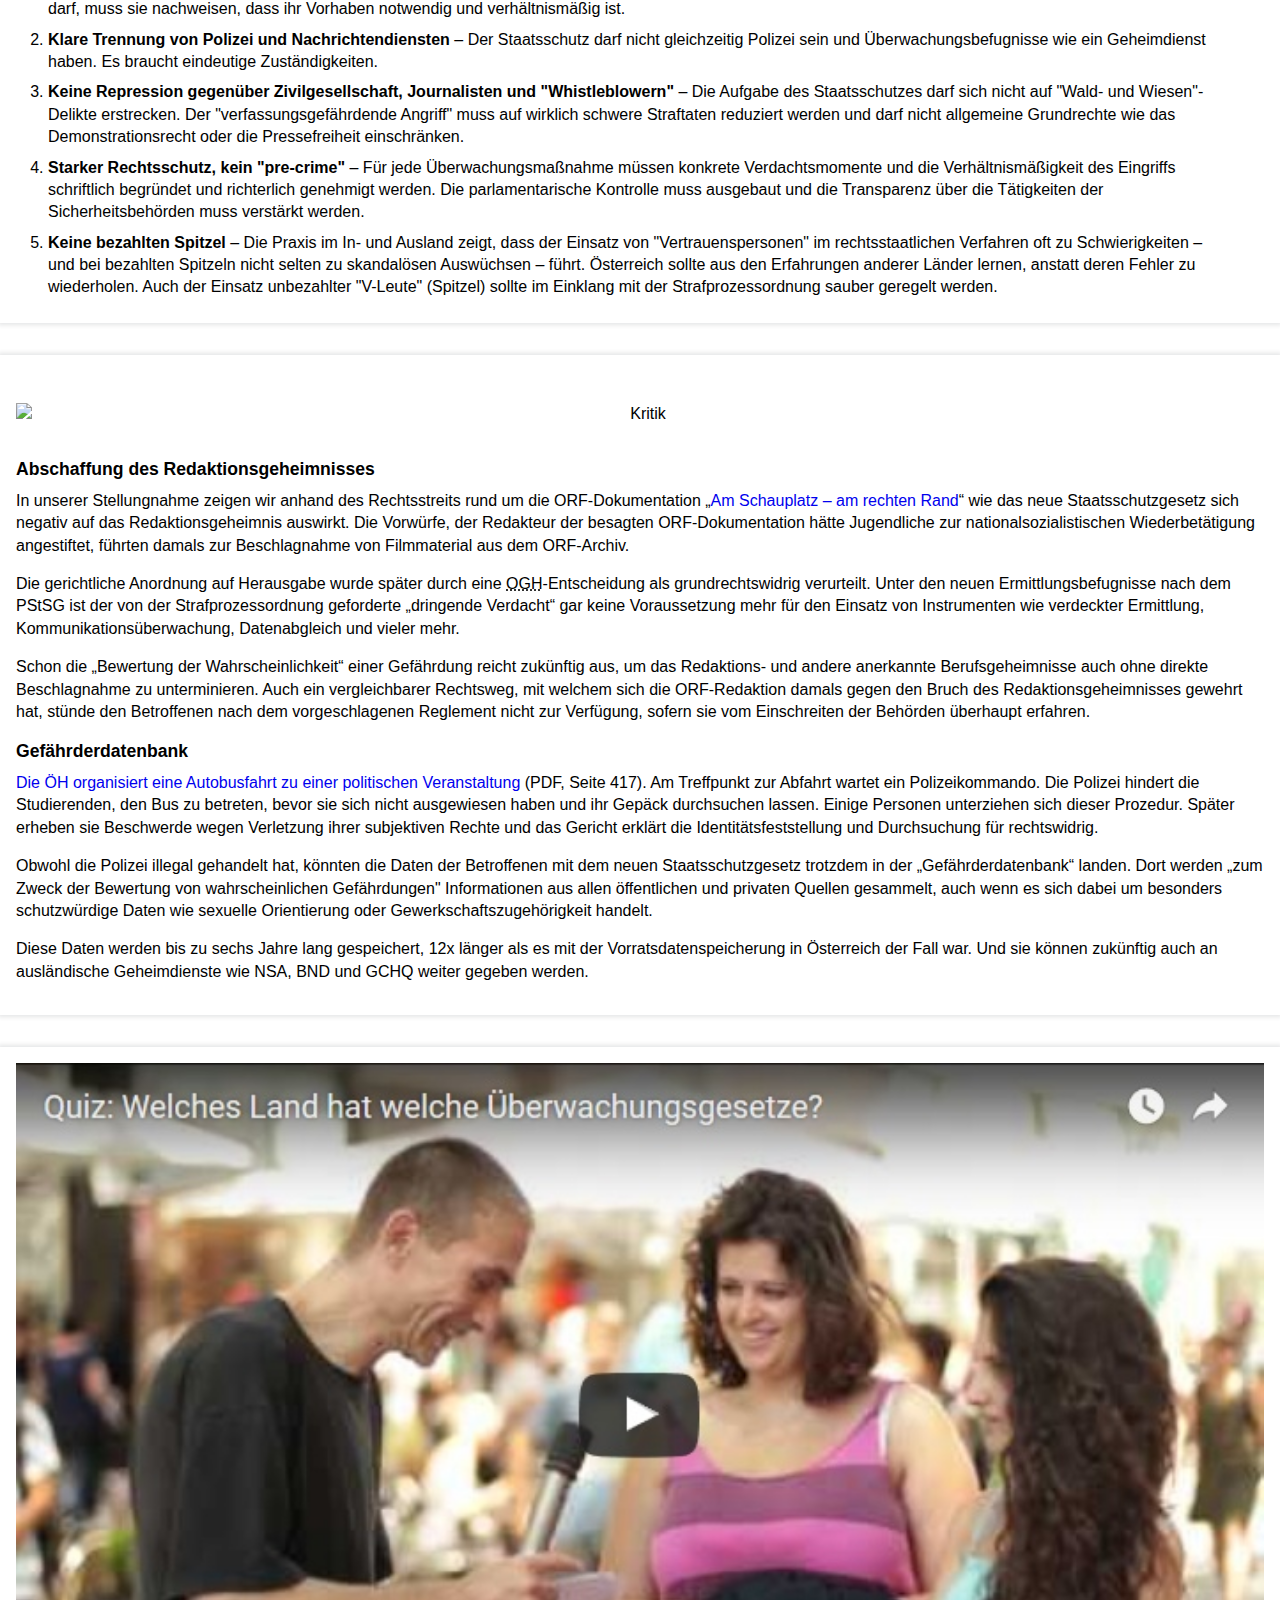
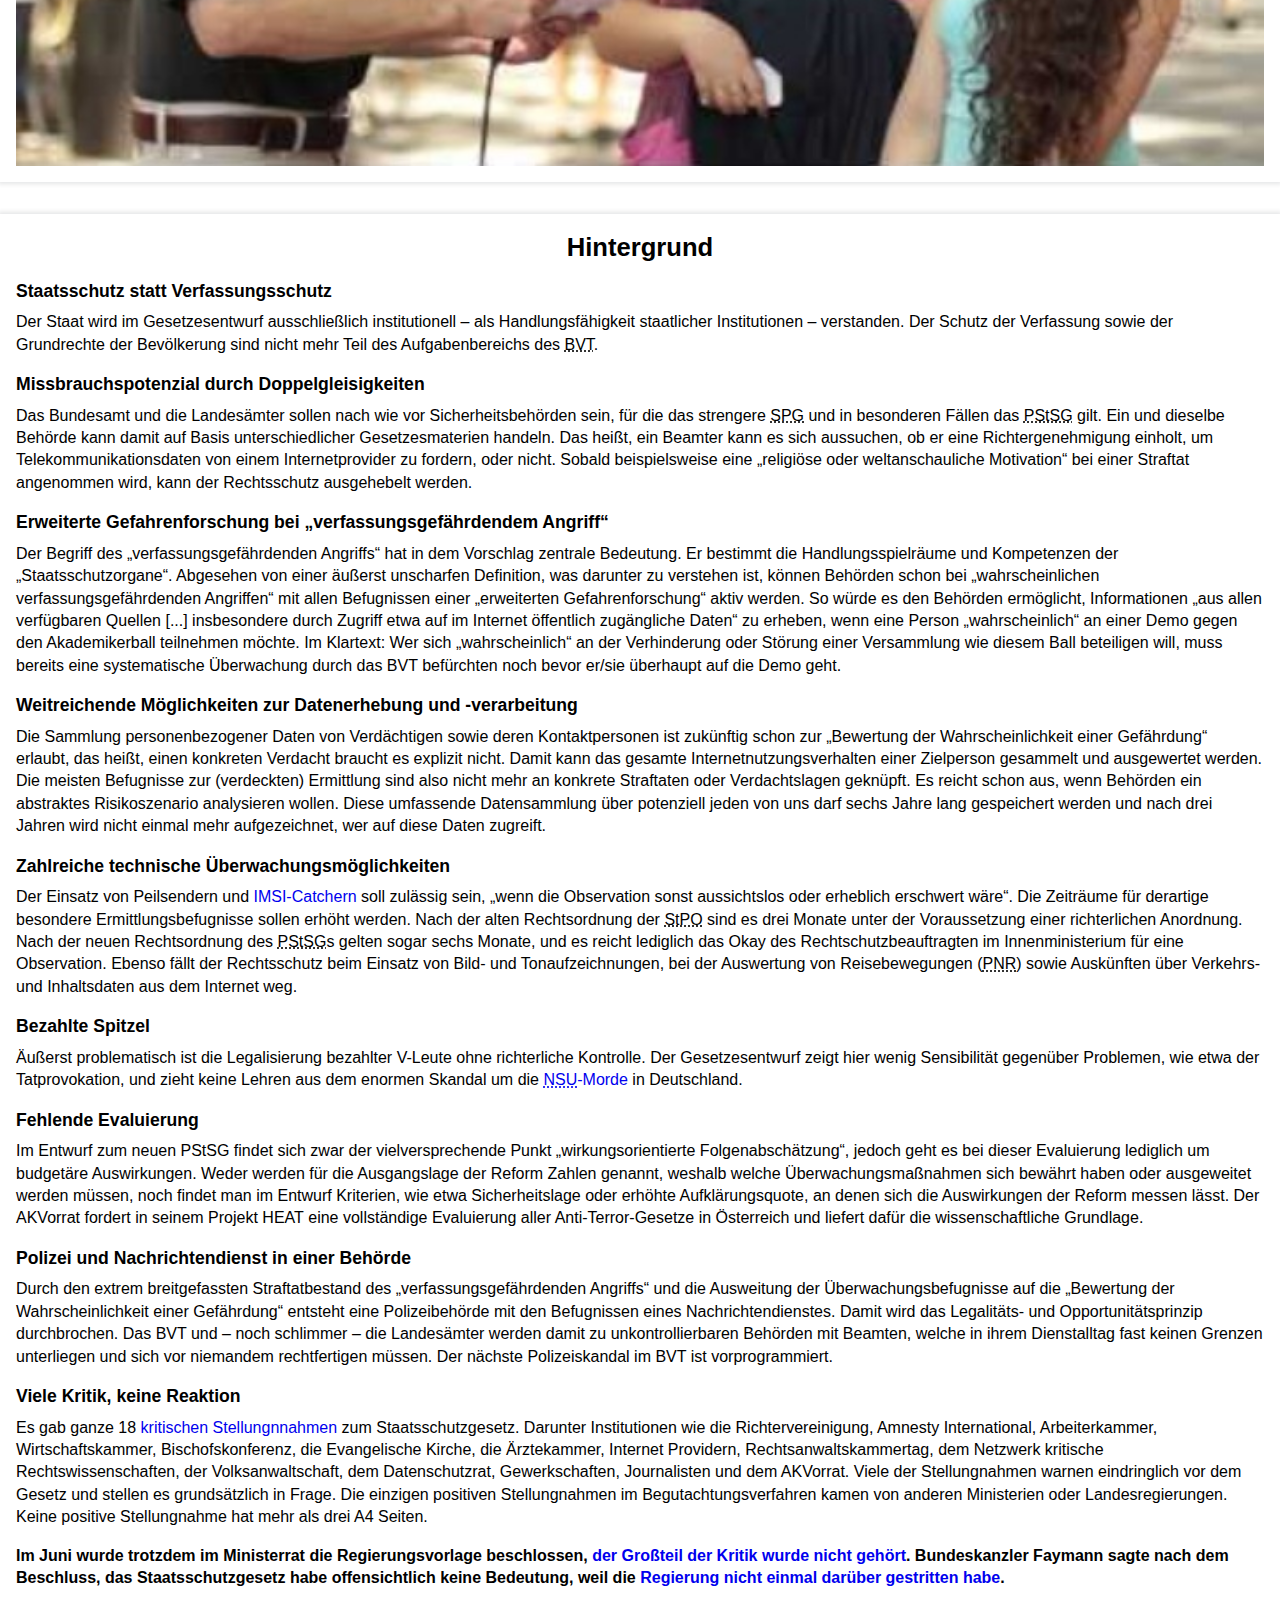
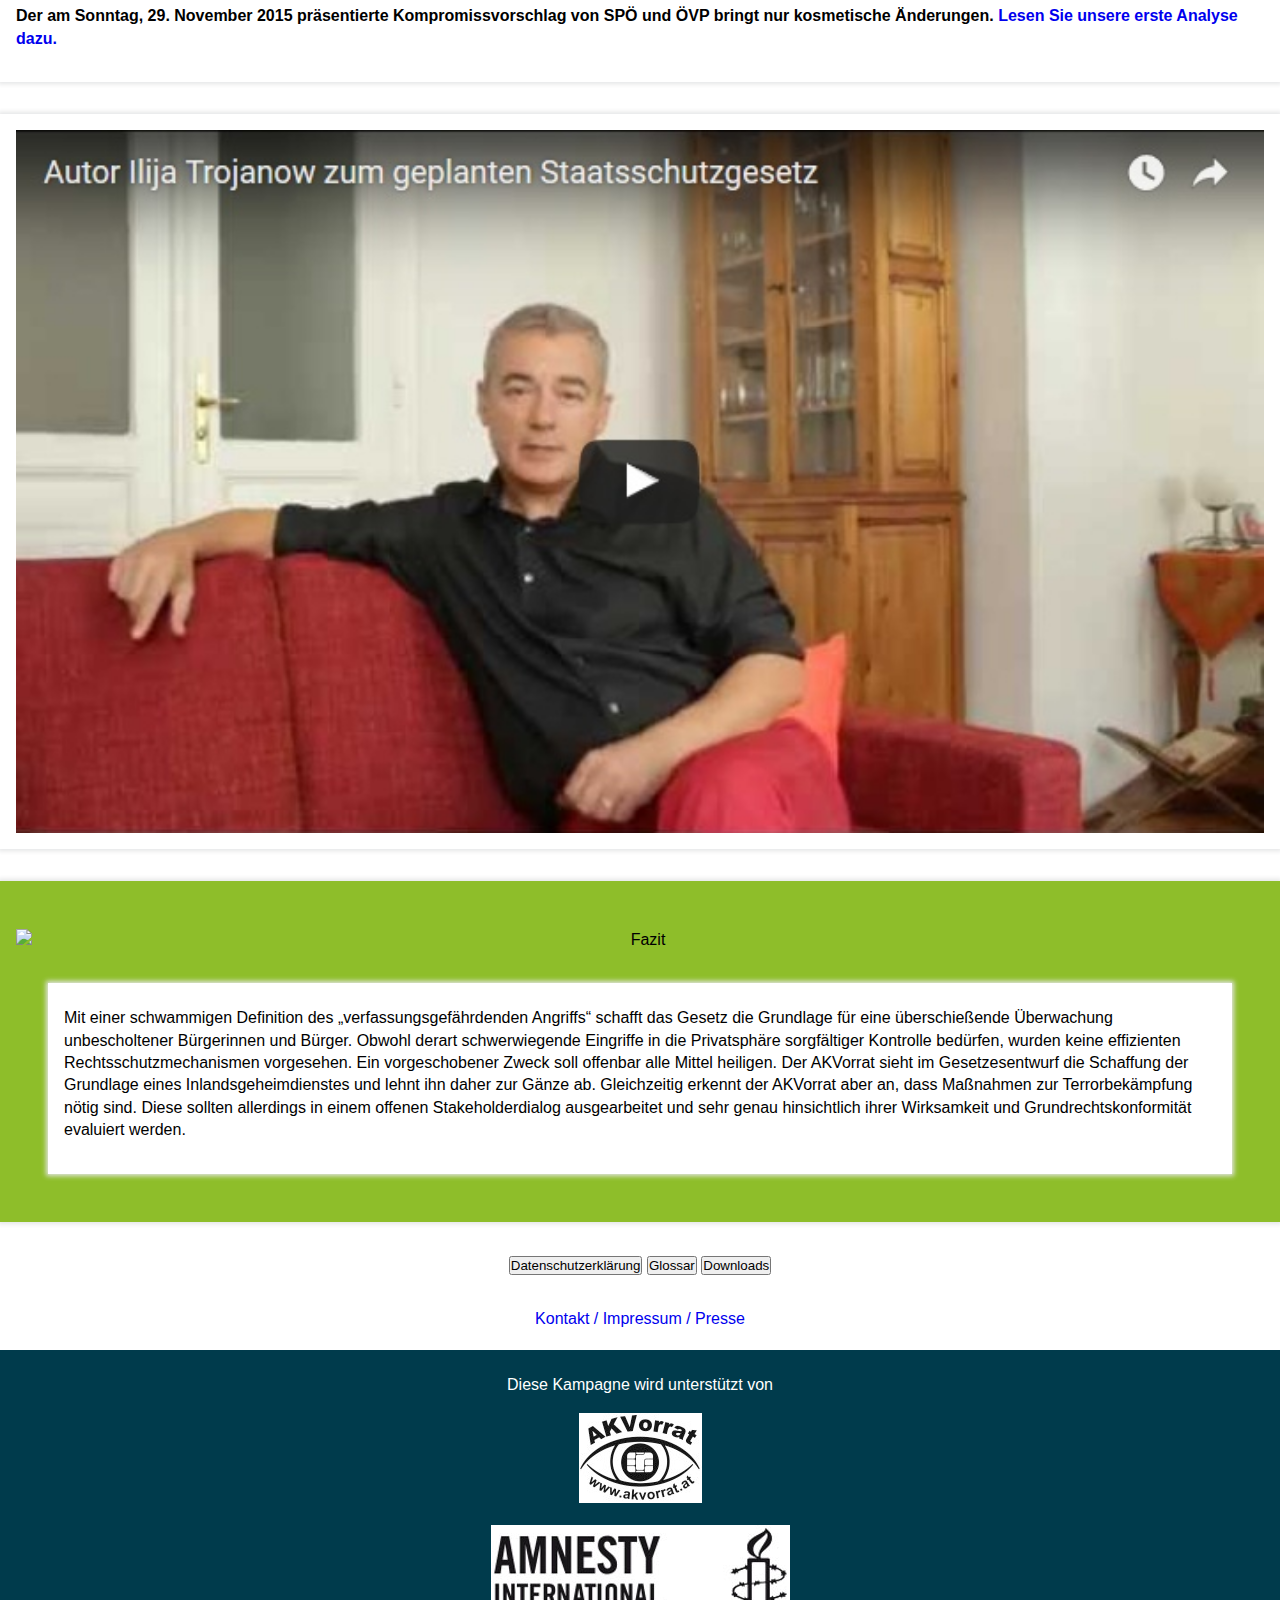
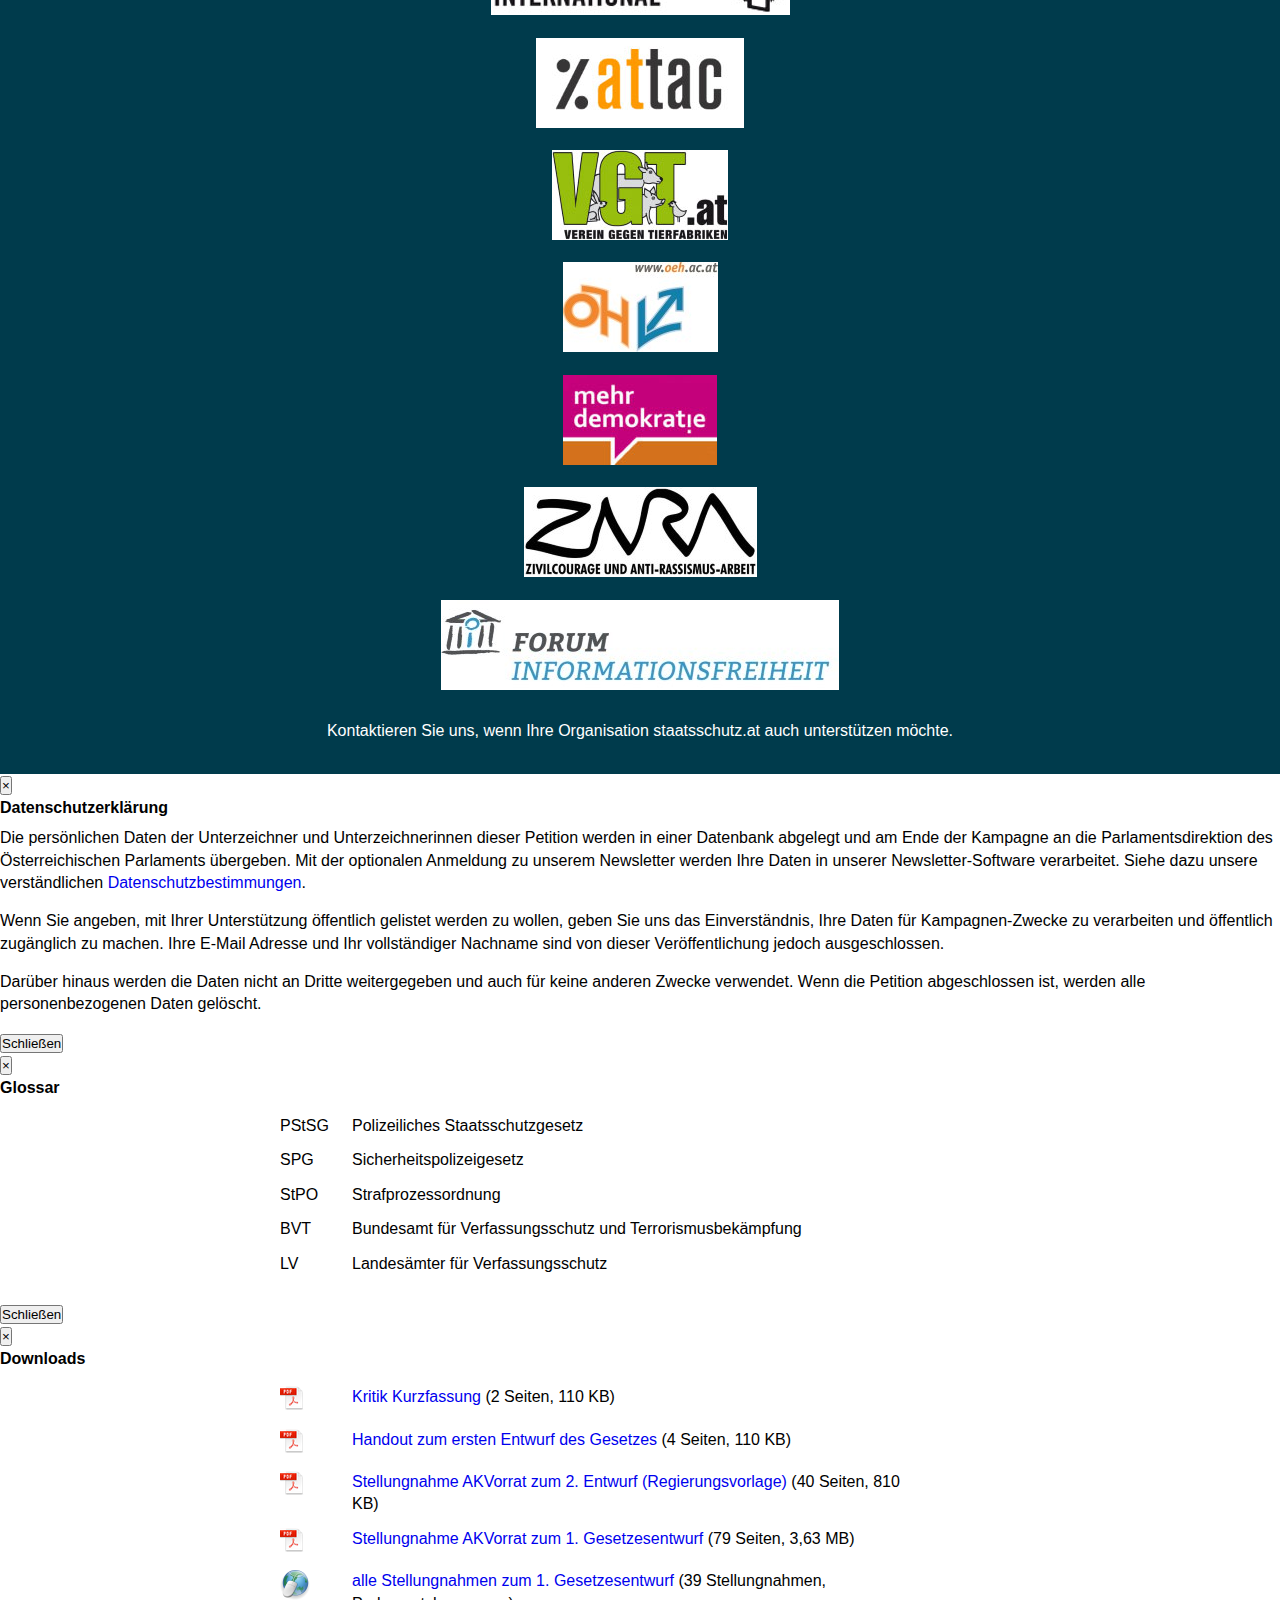
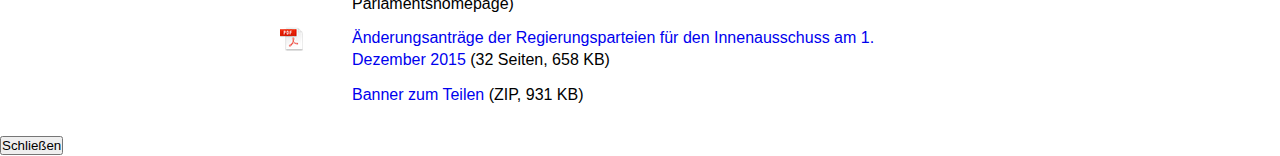
==== commit 2dda0659: "fix firasans font possibility, restructure image folder" ====
--- a/index.html
+++ b/index.html
@@ -36,7 +36,7 @@
     <header>
         <h1>Petition gegen das geplante Staatsschutzgesetz</h1>
         <h2>Kein neuer Inlandsgeheimdienst in Österreich!</h2>
-        <img src="./img/notext.png" alt="Staatsschutz Logo" />
+        <img src="./img/staatsschutz.png" alt="Staatsschutz Logo" />
         <a href="https://www.akvorrat.at/"><img src="./img/akvorrat.png" alt="AKVorrat Logo" class="hidden-xs hidden-sm" /></a>
     </header>
     <!--END body header-->
@@ -163,11 +163,11 @@
                         <p>Je mehr Menschen unterschreiben, umso besser hört uns die Politik. Erzähle deinen Freunden und Verwandten von diesem Gesetz, denn sie sind genauso betroffen wie du es bist.</p>
                         <div class="center">
                             <ul class="shareicons">
-                                <li><a href="mailto:?subject=%C3%96sterreich%20bekommt%20einen%20neuen%20Geheimdienst.%20Tun%20wir%20etwas%20dagegen%21&amp;body=In%20%C3%96sterreich%20wird%20gerade%20ein%20Gesetz%20verabschiedet%2C%20das%20einen%20neuen%20Geheimdienst%20etabliert.%0A%0ADieser%20neue%20Staatsschutz%20kann%20ohne%20konkreten%20Verdacht%2C%20ohne%20Richter%20und%20Staatsanwalt%20jede%20Person%20in%20%C3%96sterreich%20%C3%BCberwachen.%20Zu%20den%20Kritikern%20des%20Gesetzes%20geh%C3%B6ren%20der%20AKVorrat%2C%20Amnesty%20International%2C%20die%20Richtervereinigung%20und%20viele%20andere.%20%0A%0AIm%20Juni%20wurde%20im%20Ministerrat%20die%20Regierungsvorlage%20beschlossen%2C%20der%20Gro%C3%9Fteil%20unserer%20Kritik%20am%20Gesetz%20wurde%20nicht%20aufgenommen%20(siehe%20http%3A%2F%2Fakvorrat.at%2Fsites%2Fdefault%2Ffiles%2FAKVorrat_PStSG_Stellungnahme_RV.pdf)%0A%0AUrspr%C3%BCnglich%20sollte%20das%20Gesetz%20noch%20vor%20der%20Sommerpause%20beschlossen%20werden.%20Aufgrund%20des%20massiven%20Protests%20der%20Zivilgesellschaft%20konnten%20wir%20diesen%20Termin%20aber%20bereits%20verhindern!%0A%0AJedoch%20wird%20das%20Gesetz%20schon%20im%20Herbst%20weiter%20verhandelt%20und%20soll%20laut%20den%20Pl%C3%A4nen%20der%20Regierung%20bereits%20am%201.%20Juli%202016%20in%20Kraft%20treten.%20%0A%0AHilf%20mit%2C%20etwas%20dagegen%20zu%20tun%2C%20unterschreibe%20die%20Petition%20auf%20https%3A%2F%2Fwww.staatsschutz.at%20und%20leite%20diese%20E-Mail%20weiter!"><img src="./img/email.png" alt="E-Mail" /></a></li>
-                                <li><a href="https://www.facebook.com/sharer/sharer.php?u=https%3A%2F%2Fstaatsschutz.at&amp;title=%C3%96sterreich%20bekommt%20einen%20neuen%20Geheimdienst.%20Unterschreibe%20jetzt%20gegen%20das%20geplante%20Staatsschutzgesetz!" target="_blank"><img src="./img/facebook.png" alt="Facebook" /></a></li>
-                                <li><a href="https://twitter.com/intent/tweet?text=Der%20neue%20%23Staatsschutz%20speichert%20Daten%20bis%20zu%206%20Jahre%20lang%2C%2012x%20l%C3%A4nger%20als%20unter%20der%20Vorratsdatenspeicherung.%20https%3A%2F%2Fstaatsschutz.at%20%23PStSG&amp;source=webclient" target="_blank"><img src="./img/twitter.png" alt="Twitter" /></a></li>
-                                <li><a href="https://plus.google.com/share?url=https://www.staatsschutz.at" target="_blank"><img src="./img/gplus.png" alt="Google Plus" /></a></li>
-                                <li><a href="https://www.linkedin.com/shareArticle?mini=true&amp;url=https://www.staatsschutz.at&amp;title=%C3%96sterreich%20bekommt%20einen%20neuen%20Geheimdienst&amp;summary=Unterschreibe%20die%20Petition%20gegen%20das%20geplante%20Staatsschutzgesetz%20in%20%C3%96sterreich!%20&amp;source=https://www.akvorrat.at" target="_blank"><img src="./img/linkedin.png" alt="LinkedIn" /></a></li>
+                                <li><a href="mailto:?subject=%C3%96sterreich%20bekommt%20einen%20neuen%20Geheimdienst.%20Tun%20wir%20etwas%20dagegen%21&amp;body=In%20%C3%96sterreich%20wird%20gerade%20ein%20Gesetz%20verabschiedet%2C%20das%20einen%20neuen%20Geheimdienst%20etabliert.%0A%0ADieser%20neue%20Staatsschutz%20kann%20ohne%20konkreten%20Verdacht%2C%20ohne%20Richter%20und%20Staatsanwalt%20jede%20Person%20in%20%C3%96sterreich%20%C3%BCberwachen.%20Zu%20den%20Kritikern%20des%20Gesetzes%20geh%C3%B6ren%20der%20AKVorrat%2C%20Amnesty%20International%2C%20die%20Richtervereinigung%20und%20viele%20andere.%20%0A%0AIm%20Juni%20wurde%20im%20Ministerrat%20die%20Regierungsvorlage%20beschlossen%2C%20der%20Gro%C3%9Fteil%20unserer%20Kritik%20am%20Gesetz%20wurde%20nicht%20aufgenommen%20(siehe%20http%3A%2F%2Fakvorrat.at%2Fsites%2Fdefault%2Ffiles%2FAKVorrat_PStSG_Stellungnahme_RV.pdf)%0A%0AUrspr%C3%BCnglich%20sollte%20das%20Gesetz%20noch%20vor%20der%20Sommerpause%20beschlossen%20werden.%20Aufgrund%20des%20massiven%20Protests%20der%20Zivilgesellschaft%20konnten%20wir%20diesen%20Termin%20aber%20bereits%20verhindern!%0A%0AJedoch%20wird%20das%20Gesetz%20schon%20im%20Herbst%20weiter%20verhandelt%20und%20soll%20laut%20den%20Pl%C3%A4nen%20der%20Regierung%20bereits%20am%201.%20Juli%202016%20in%20Kraft%20treten.%20%0A%0AHilf%20mit%2C%20etwas%20dagegen%20zu%20tun%2C%20unterschreibe%20die%20Petition%20auf%20https%3A%2F%2Fwww.staatsschutz.at%20und%20leite%20diese%20E-Mail%20weiter!"><img src="./img/share/mail.png" alt="E-Mail" /></a></li>
+                                <li><a href="https://www.facebook.com/sharer/sharer.php?u=https%3A%2F%2Fstaatsschutz.at&amp;title=%C3%96sterreich%20bekommt%20einen%20neuen%20Geheimdienst.%20Unterschreibe%20jetzt%20gegen%20das%20geplante%20Staatsschutzgesetz!" target="_blank"><img src="./img/share/facebook.png" alt="Facebook" /></a></li>
+                                <li><a href="https://twitter.com/intent/tweet?text=Der%20neue%20%23Staatsschutz%20speichert%20Daten%20bis%20zu%206%20Jahre%20lang%2C%2012x%20l%C3%A4nger%20als%20unter%20der%20Vorratsdatenspeicherung.%20https%3A%2F%2Fstaatsschutz.at%20%23PStSG&amp;source=webclient" target="_blank"><img src="./img/share/twitter.png" alt="Twitter" /></a></li>
+                                <li><a href="https://plus.google.com/share?url=https://www.staatsschutz.at" target="_blank"><img src="./img/share/gplus.png" alt="Google Plus" /></a></li>
+                                <li><a href="https://www.linkedin.com/shareArticle?mini=true&amp;url=https://www.staatsschutz.at&amp;title=%C3%96sterreich%20bekommt%20einen%20neuen%20Geheimdienst&amp;summary=Unterschreibe%20die%20Petition%20gegen%20das%20geplante%20Staatsschutzgesetz%20in%20%C3%96sterreich!%20&amp;source=https://www.akvorrat.at" target="_blank"><img src="./img/share/linkedin.png" alt="LinkedIn" /></a></li>
                             </ul>
                         </div>
                     </div>
@@ -232,7 +232,7 @@
                             <p><strong>Ursprünglich sollte das Gesetz noch vor der Sommerpause kommen. Dank des massiven Protests der Zivilgesellschaft – von uns allen – haben den Beschluss des Gesetzes schon dreimal verhindert! </strong></p>
                             <p>Jetzt <a href="https://www.parlament.gv.at/PAKT/PR/JAHR_2015/PK1364/index.shtml">soll</a> das Staatsschutzgesetz <strong>am 19. Jänner 2016, 13:00</strong> im <a href="https://www.parlament.gv.at/PAKT/VHG/XXV/A-IA/A-IA_00001_00354/index.shtml#S_013_19012016">Innenausschuss</a> beschlossen werden und laut den Plänen der Regierung bereits am 1. Juli 2016 in Kraft treten!</p>
                         </div>
-                        <p class="specialemphasis countdown"> Das Gesetz muss zurück an den Start!</p>
+                        <p class="specialemphasis countdown">Das Gesetz muss zurück an den Start!</p>
                         <div style="clear:both"></div>
                         <div class="center">
                             <a id="tweetcount" href="https://twitter.com/intent/tweet?text=Der%20neue%20%23Staatsschutz%20speichert%20alle%20Daten%206%20Jahre%20lang%2C%2012x%20l%C3%A4nger%20als%20unter%20der%20Vorratsdatenspeicherung.%20https%3A%2F%2Fstaatsschutz.at%20%23PStSG&amp;source=webclient" target="_blank"><img src="./img/tweet-this.png" alt="Tweet this" width="220" /></a>
@@ -266,7 +266,7 @@
                 </article>
 
                 <article class="indent paper shadow">
-                    <a href="https://www.youtube.com/watch?v=MvzVFbQ06wM" class="loadEmbed" target="_blank"><img src="./img/youtube/cover_quiz.jpg" class="img-responsive" alt="YouTube"></a>
+                    <a href="https://www.youtube.com/watch?v=MvzVFbQ06wM" class="loadEmbed" target="_blank"><img src="./img/youtube/cover_quiz.jpg" class="img-responsive" alt="YouTube" style="width: 100%;" /></a>
                 </article>
 
                 <article class="indent paper shadow">
@@ -290,11 +290,11 @@
                     <h3>Viele Kritik, keine Reaktion</h3>
                     <p>Es gab ganze 18 <a href="http://www.parlament.gv.at/PAKT/VHG/XXV/SNME/SNME_04166/index.shtml">kritischen Stellungnnahmen</a> zum Staatsschutzgesetz. Darunter Institutionen wie die Richtervereinigung, Amnesty International, Arbeiterkammer, Wirtschaftskammer, Bischofskonferenz, die Evangelische Kirche, die Ärztekammer, Internet Providern, Rechtsanwaltskammertag, dem Netzwerk kritische Rechtswissenschaften, der Volksanwaltschaft, dem Datenschutzrat, Gewerkschaften, Journalisten und dem AKVorrat. Viele der Stellungnahmen warnen eindringlich vor dem Gesetz und stellen es grundsätzlich in Frage. Die einzigen positiven Stellungnahmen im Begutachtungsverfahren kamen von anderen Ministerien oder Landesregierungen. Keine positive Stellungnahme hat mehr als drei A4 Seiten.</p>
                     <p><strong>Im Juni wurde trotzdem im Ministerrat die Regierungsvorlage beschlossen, <a href="http://akvorrat.at/sites/default/files/AKVorrat_PStSG_Stellungnahme_RV.pdf">der Großteil der Kritik wurde nicht gehört</a>. Bundeskanzler Faymann sagte nach dem Beschluss, das Staatsschutzgesetz habe offensichtlich keine Bedeutung, weil die <a href="http://orf.at/stories/2286992/">Regierung nicht einmal darüber gestritten habe</a>.</strong></p>
-                    <p><b>Der am Sonntag, 29. November 2015 präsentierte Kompromissvorschlag von SPÖ und ÖVP bringt nur kosmetische Änderungen. <a href="https://akvorrat.at/node/131">Lesen Sie unsere erste Analyse dazu.</a></b></p>
+                    <p><strong>Der am Sonntag, 29. November 2015 präsentierte Kompromissvorschlag von SPÖ und ÖVP bringt nur kosmetische Änderungen. <a href="https://akvorrat.at/node/131">Lesen Sie unsere erste Analyse dazu.</a></strong></p>
                 </article>
 
                 <article class="indent paper shadow">
-                    <a href="https://www.youtube.com/watch?v=ezK19cRJfTI" class="loadEmbed" target="_blank"><img src="./img/youtube/cover_author.jpg" class="img-responsive" alt="YouTube"></a>
+                    <a href="https://www.youtube.com/watch?v=ezK19cRJfTI" class="loadEmbed" target="_blank"><img src="./img/youtube/cover_author.jpg" class="img-responsive" alt="YouTube" style="width: 100%;" /></a>
                 </article>
 
                 <div id="wrapper-fazit" class="indent paper shadow">
@@ -335,16 +335,16 @@
         <p>Diese Kampagne wird unterstützt von</p>
         <div class="container-fluid">
             <div class="row">
-                <div class="col-md-3"><a href="https://akvorrat.at/"><img src="./img/akvorrat_logo.jpg" alt="AKVorrat Logo" /></a></div>
-                <div class="col-md-3"><a href="https://amnesty.at/"><img src="./img/amnesty.png" alt="Amnesty International Österreich Logo" /></a></div>
-                <div class="col-md-3"><a href="https://attac.at/"><img src="./img/AttacAustria.png" alt="ATTAC Österreich Logo" /></a></div>
-                <div class="col-md-3"><a href="https://vgt.at/"><img src="./img/VGT.png" alt="VGT Logo" /></a></div>
+                <div class="col-md-3"><a href="https://akvorrat.at/"><img src="./img/logo/akv.jpg" alt="AKVorrat Logo" /></a></div>
+                <div class="col-md-3"><a href="https://amnesty.at/"><img src="./img/logo/amnesty.jpg" alt="Amnesty International Österreich Logo" /></a></div>
+                <div class="col-md-3"><a href="https://attac.at/"><img src="./img/logo/attac.jpg" alt="ATTAC Österreich Logo" /></a></div>
+                <div class="col-md-3"><a href="https://vgt.at/"><img src="./img/logo/vgt.jpg" alt="VGT Logo" /></a></div>
             </div>
             <div class="row">
-                <div class="col-md-3"><a href="https://www.oeh.ac.at/"><img src="./img/www.oeh.ac.at.jpg" alt="Oesterreichische Hochschueler_innenschaft Logo" /></a></div>
-                <div class="col-md-3"><a href="https://www.mehr-demokratie.at/"><img src="./img/mehrdemokratie.png" alt="Mehrdemokratie Logo" /></a></div>
-                <div class="col-md-3"><a href="http://www.zara.or.at/"><img src="./img/Zara-schwarzweiss.jpg" alt="Zara Logo" /></a></div>
-                <div class="col-md-3"><a href="http://www.informationsfreiheit.at/"><img src="./img/ForumInformationsfreiheit.jpg" alt="Forum Informationsfreiheit Logo" /></a></div>
+                <div class="col-md-3"><a href="https://www.oeh.ac.at/"><img src="./img/logo/oeh.jpg" alt="Oesterreichische Hochschueler_innenschaft Logo" /></a></div>
+                <div class="col-md-3"><a href="https://www.mehr-demokratie.at/"><img src="./img/logo/mehrdemokratie.jpg" alt="Mehrdemokratie Logo" /></a></div>
+                <div class="col-md-3"><a href="http://www.zara.or.at/"><img src="./img/logo/zara.jpg" alt="Zara Logo" /></a></div>
+                <div class="col-md-3"><a href="http://www.informationsfreiheit.at/"><img src="./img/logo/foruminformationsfreiheit.jpg" alt="Forum Informationsfreiheit Logo" /></a></div>
             </div>
         </div>
         <p><a href="https://akvorrat.at/kontakt">Kontaktieren Sie uns, wenn Ihre Organisation staatsschutz.at auch unterst&uuml;tzen m&ouml;chte.</a></p>
@@ -412,17 +412,17 @@
                 </div>
                 <div class="modal-body">
                     <dl>
-                        <dt><img src="./img/Adobe_PDF_file_icon_24x24.png" alt="PDF" /></dt>
+                        <dt><img src="./img/icons/pdf.png" alt="PDF" /></dt>
                         <dd><a href="http://akvorrat.at/sites/default/files/PSTSG_Kritik_short.pdf">Kritik Kurzfassung</a> (2 Seiten, 110 KB)</dd>
-                        <dt><img src="./img/Adobe_PDF_file_icon_24x24.png" alt="PDF" /></dt>
+                        <dt><img src="./img/icons/pdf.png" alt="PDF" /></dt>
                         <dd><a href="http://akvorrat.at/sites/default/files/akvorrat_print-handout-PStSG.pdf">Handout zum ersten Entwurf des Gesetzes</a> (4 Seiten, 110 KB)</dd>
-                        <dt><img src="./img/Adobe_PDF_file_icon_24x24.png" alt="PDF" /></dt>
+                        <dt><img src="./img/icons/pdf.png" alt="PDF" /></dt>
                         <dd><a href="http://akvorrat.at/sites/default/files/AKVorrat_PStSG_Stellungnahme_RV.pdf">Stellungnahme AKVorrat zum 2. Entwurf (Regierungsvorlage)</a> (40 Seiten, 810 KB)</dd>
-                        <dt><img src="./img/Adobe_PDF_file_icon_24x24.png" alt="PDF" /></dt>
+                        <dt><img src="./img/icons/pdf.png" alt="PDF" /></dt>
                         <dd><a href="https://www.akvorrat.at/sites/default/files/AKVorrat-Stellungnahme-Polizeiliches%20Staatsschutzgesetz%20-%20PStSG_Entwurf_BM%20I_Stellungnahme.pdf">Stellungnahme AKVorrat zum 1. Gesetzesentwurf</a> (79 Seiten, 3,63 MB)</dd>
-                        <dt><img src="./img/mouse-30_30.png" alt="Link" /></dt>
+                        <dt><img src="./img/icons/www.png" alt="Link" /></dt>
                         <dd><a href="http://www.parlament.gv.at/PAKT/VHG/XXV/ME/ME_00110/index.shtml">alle Stellungnahmen zum 1. Gesetzesentwurf</a> (39 Stellungnahmen, Parlamentshomepage)</dd>
-                        <dt><img src="./img/Adobe_PDF_file_icon_24x24.png" alt="PDF" /></dt>
+                        <dt><img src="./img/icons/pdf.png" alt="PDF" /></dt>
                         <dd><a href="./docs/PSTSG-Vergleich%20RV-Innenausschuss-2015-11-30.pdf">Änderungsanträge der Regierungsparteien für den Innenausschuss am 1. Dezember 2015</a> (32 Seiten, 658 KB)</dd>
                         <dt></dt>
                         <dd><a href="./img/sharables.zip">Banner zum Teilen</a> (ZIP, 931 KB)</dd>
--- a/css/basic.css
+++ b/css/basic.css
@@ -1,3 +1,19 @@
+/*
+@font-face {
+    font-family: "FiraSans";
+    src: url("../fonts/fira-sans/FiraSans-Light.otf") format("opentype");
+    font-weight: normal;
+    font-style: normal;
+}
+
+@font-face {
+    font-family: "FiraSans";
+    src: url("../fonts/fira-sans/FiraSans-Bold.otf") format("opentype");
+    font-weight: bold;
+    font-style: normal;
+}
+*/
+
 * {
     margin: 0;
     padding: 0;
@@ -11,7 +27,7 @@
 
 body {
     color: #000;
-    font-family: fira_sansregular, sans-serif;
+    font-family: FiraSans, sans-serif;
     line-height: 1.4;
     padding-top: 0px;
     padding-bottom: 0px;
--- a/css/various.css
+++ b/css/various.css
@@ -15,41 +15,6 @@
 .sidetext {
     padding: 1em;
 }
-
-#moreactionarea {
-    max-width: 15em;
-    margin: 18px 9px 0px 1em;
-    padding: 10px;
-    background: #C6C6C6;
-    border-radius: 5px;
-    float: right;
-}
-
-@media (max-width: 900px) {
-    .container {
-        max-width: 100%;
-    }
-
-    #actionarea {
-        max-width: 100%;
-        float: none;
-    }
-
-}
-
-/*
-@font-face {
-	font-family: 'fira_sansregular';
-		src: url('font/firasans-regular-webfont.eot');
-		src: url('font/firasans-regular-webfont.eot?#iefix') format('embedded-opentype'),
-		url('font/firasans-regular-webfont.woff2') format('woff2'),
-		url('font/firasans-regular-webfont.woff') format('woff'),
-		url('font/firasans-regular-webfont.ttf') format('truetype'),
-		url('font/firasans-regular-webfont.svg#fira_sansregular') format('svg');
-	font-weight: normal;
-	font-style: normal;
-}
-*/
 
 article ul,
 article ol {
@@ -84,27 +49,7 @@
     box-shadow: 0 0 0.3em 0.1em #E4E5E6;
 }
 
-#actionarea h2 {
-    font-size: 1.3em;
-    text-align: left;
-    margin: 1.3em 0 .9em 0;
-}
-
-#infoarea {
-    overflow: hidden;
-}
-
-/*** Page Layout ***/
-
-.actions {
-    margin: 0;
-}
-
-.actions ul {
-    list-style-type: none;
-}
-
-.actions li {} .shareicons {
+.shareicons ul {
     list-style-type: none;
 }
 
@@ -129,8 +74,6 @@
     margin: 1em auto;
     overflow: auto;
 }
-
-/* Float-contain */
 
 .modal dt {
     display: block;
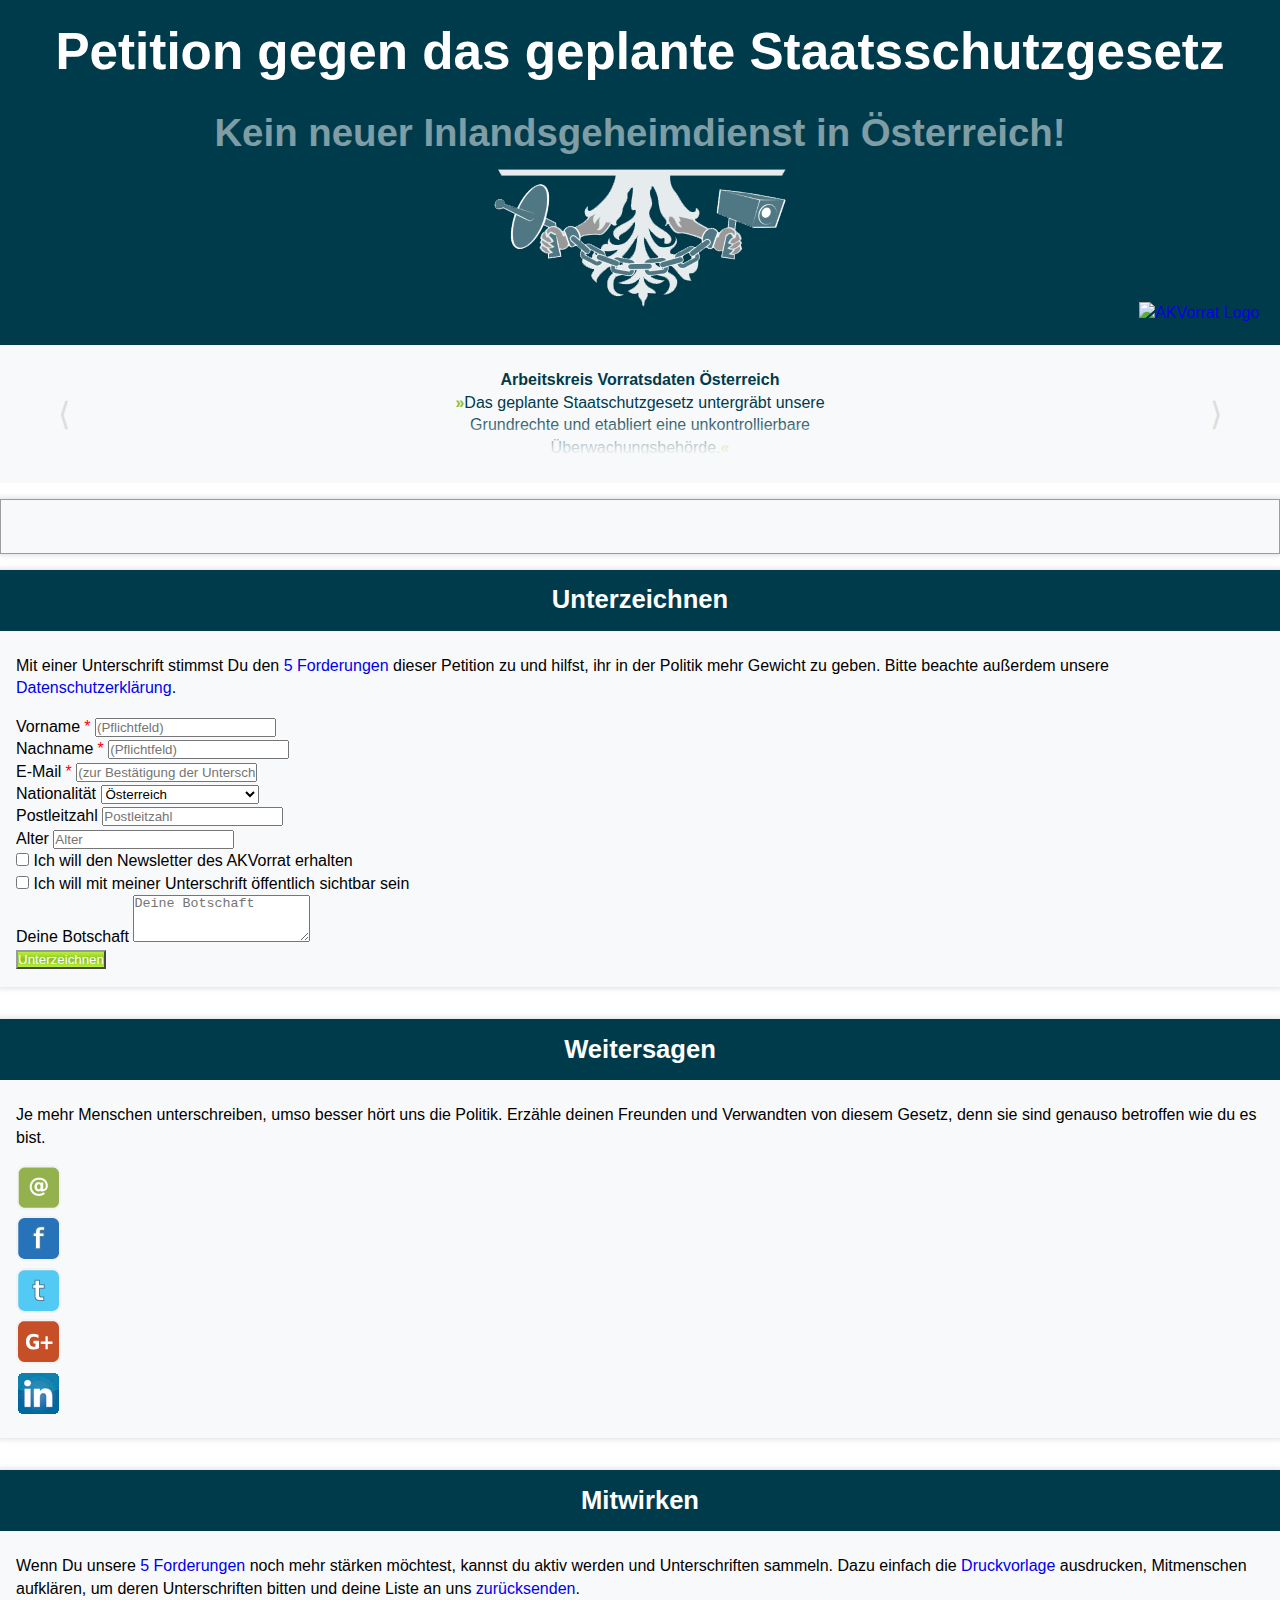
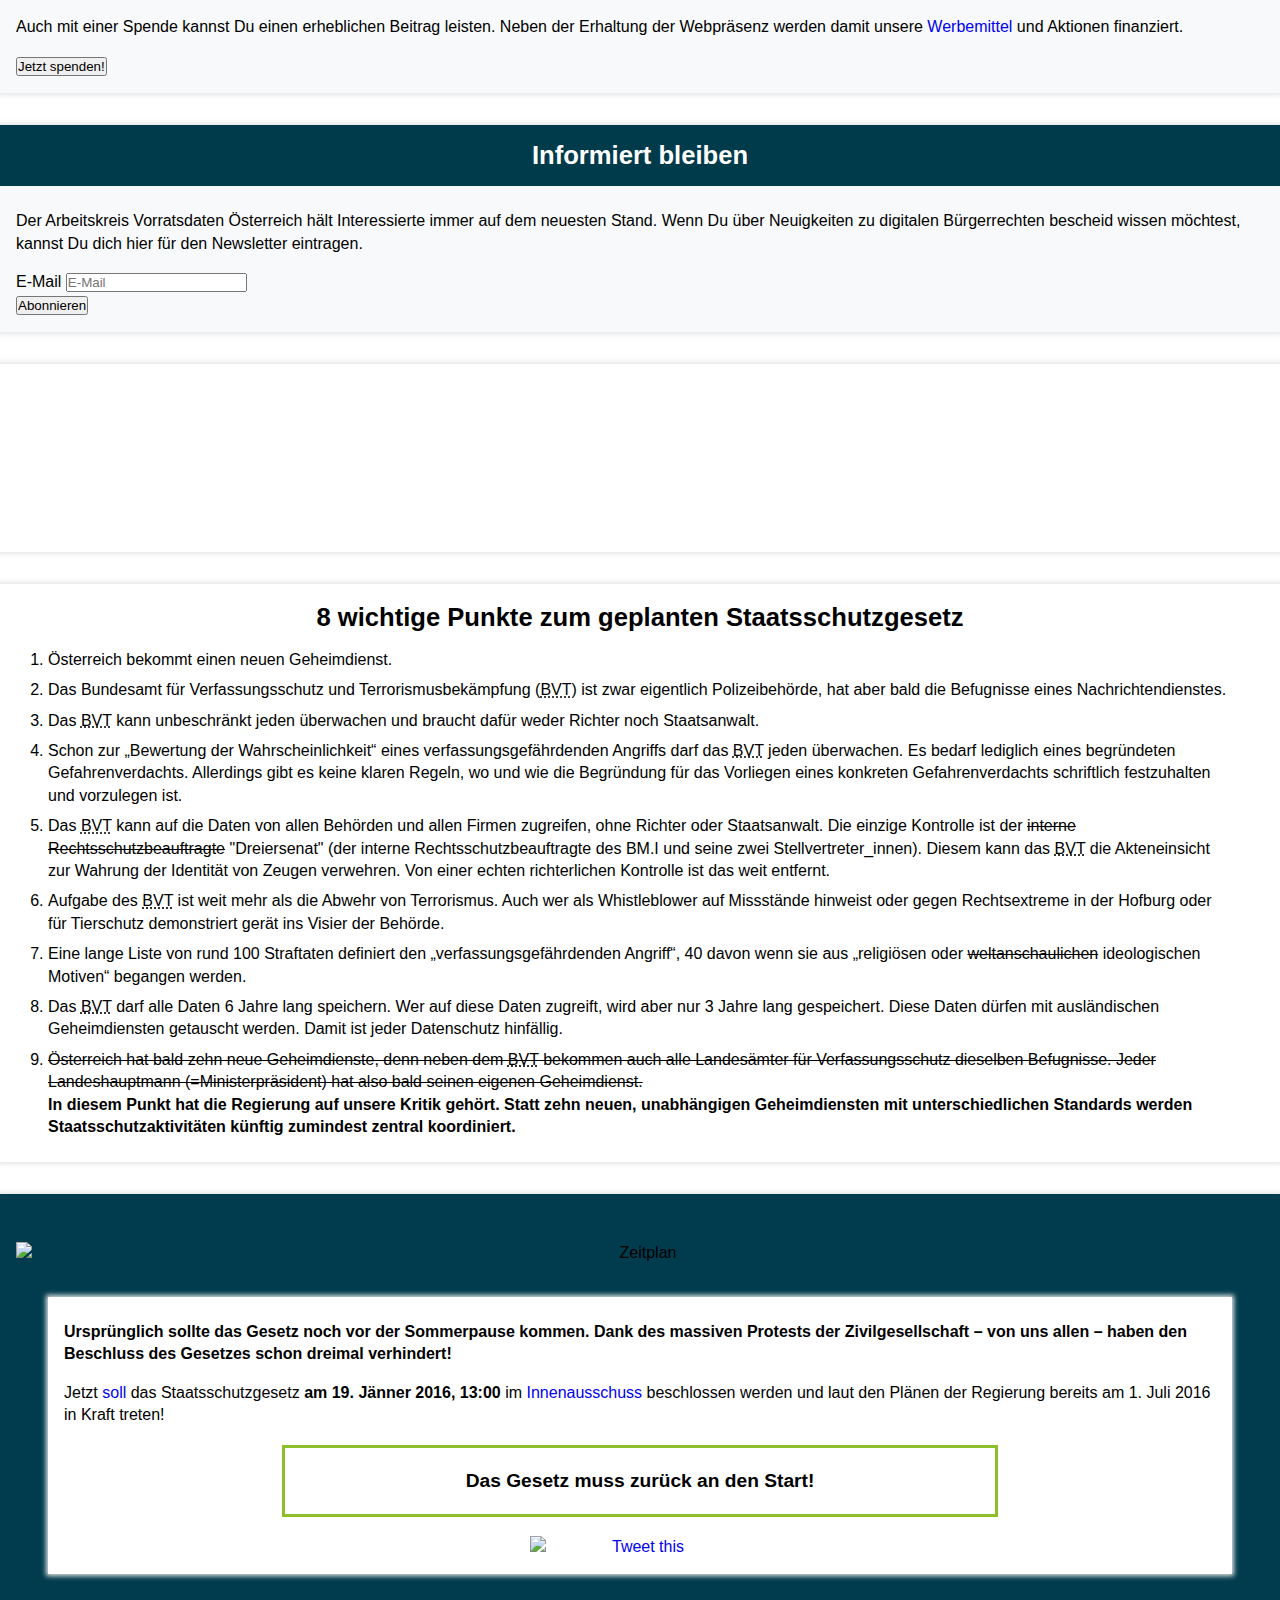
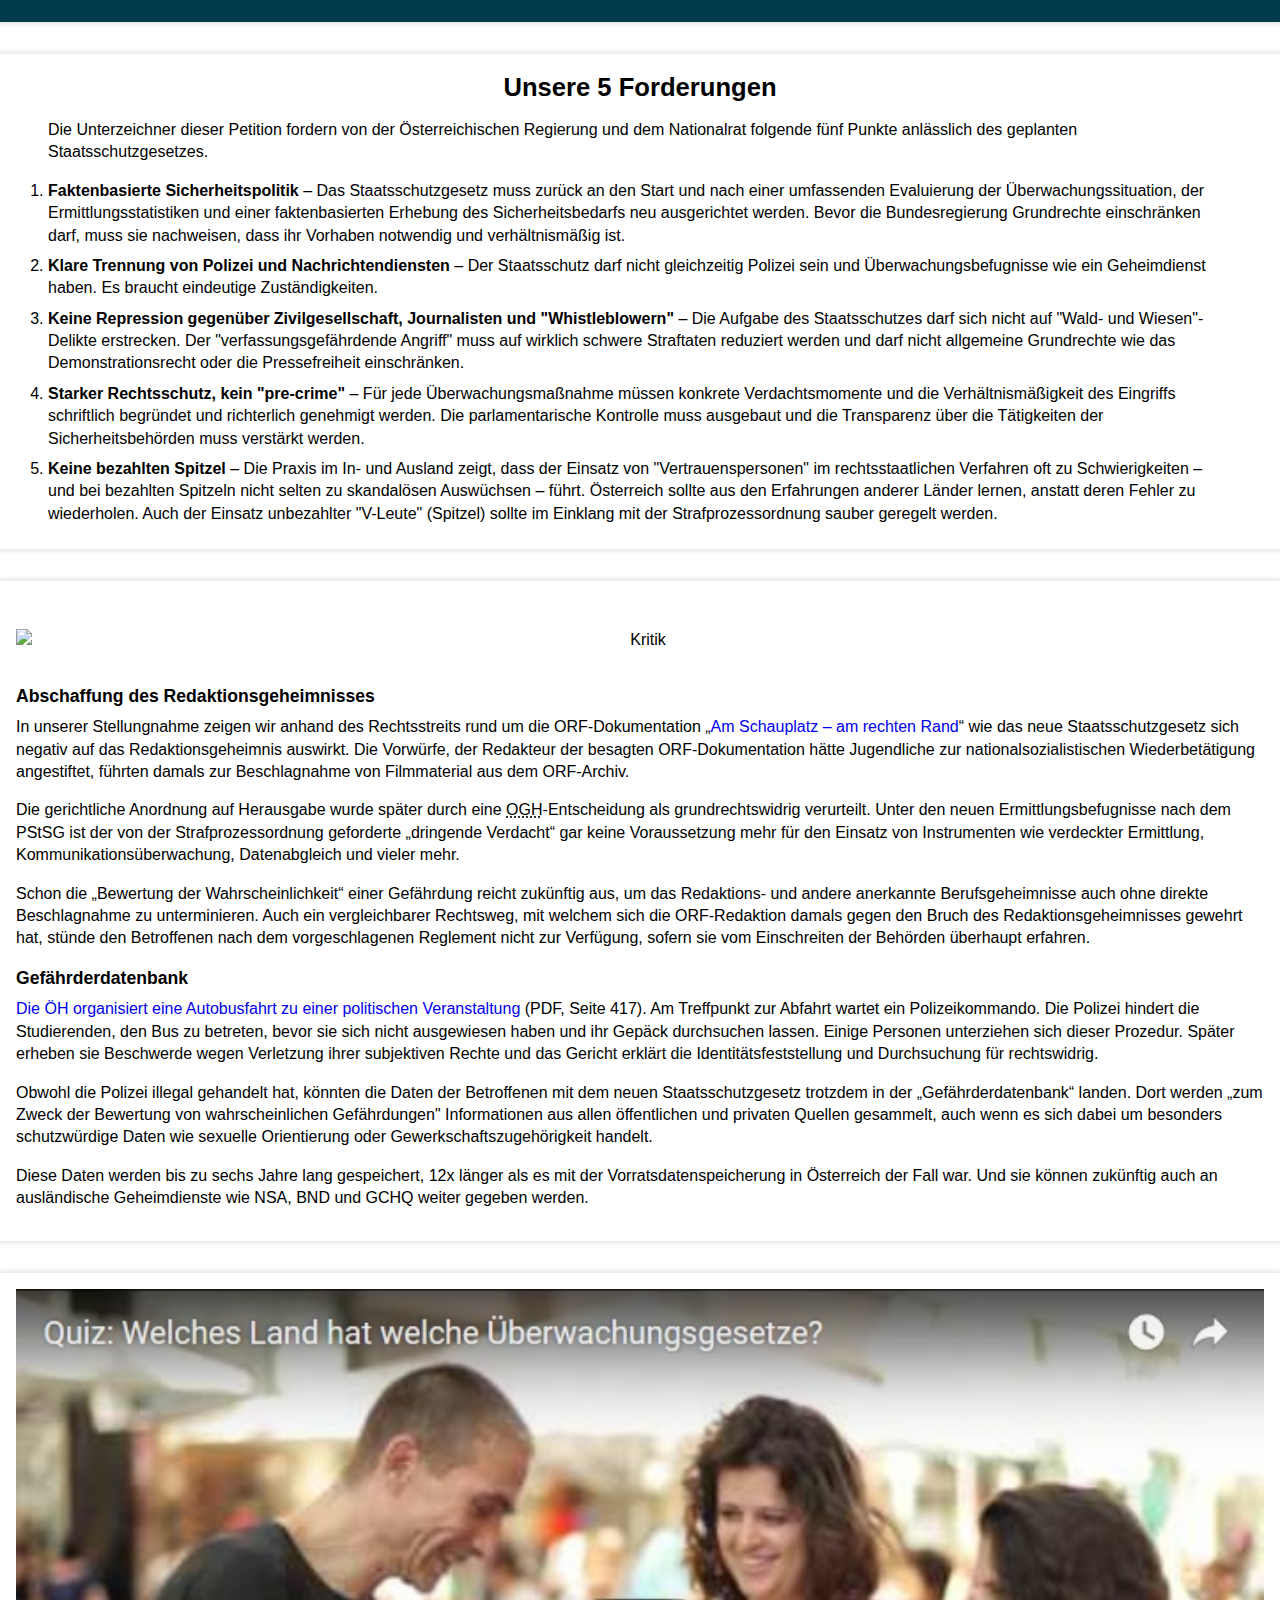
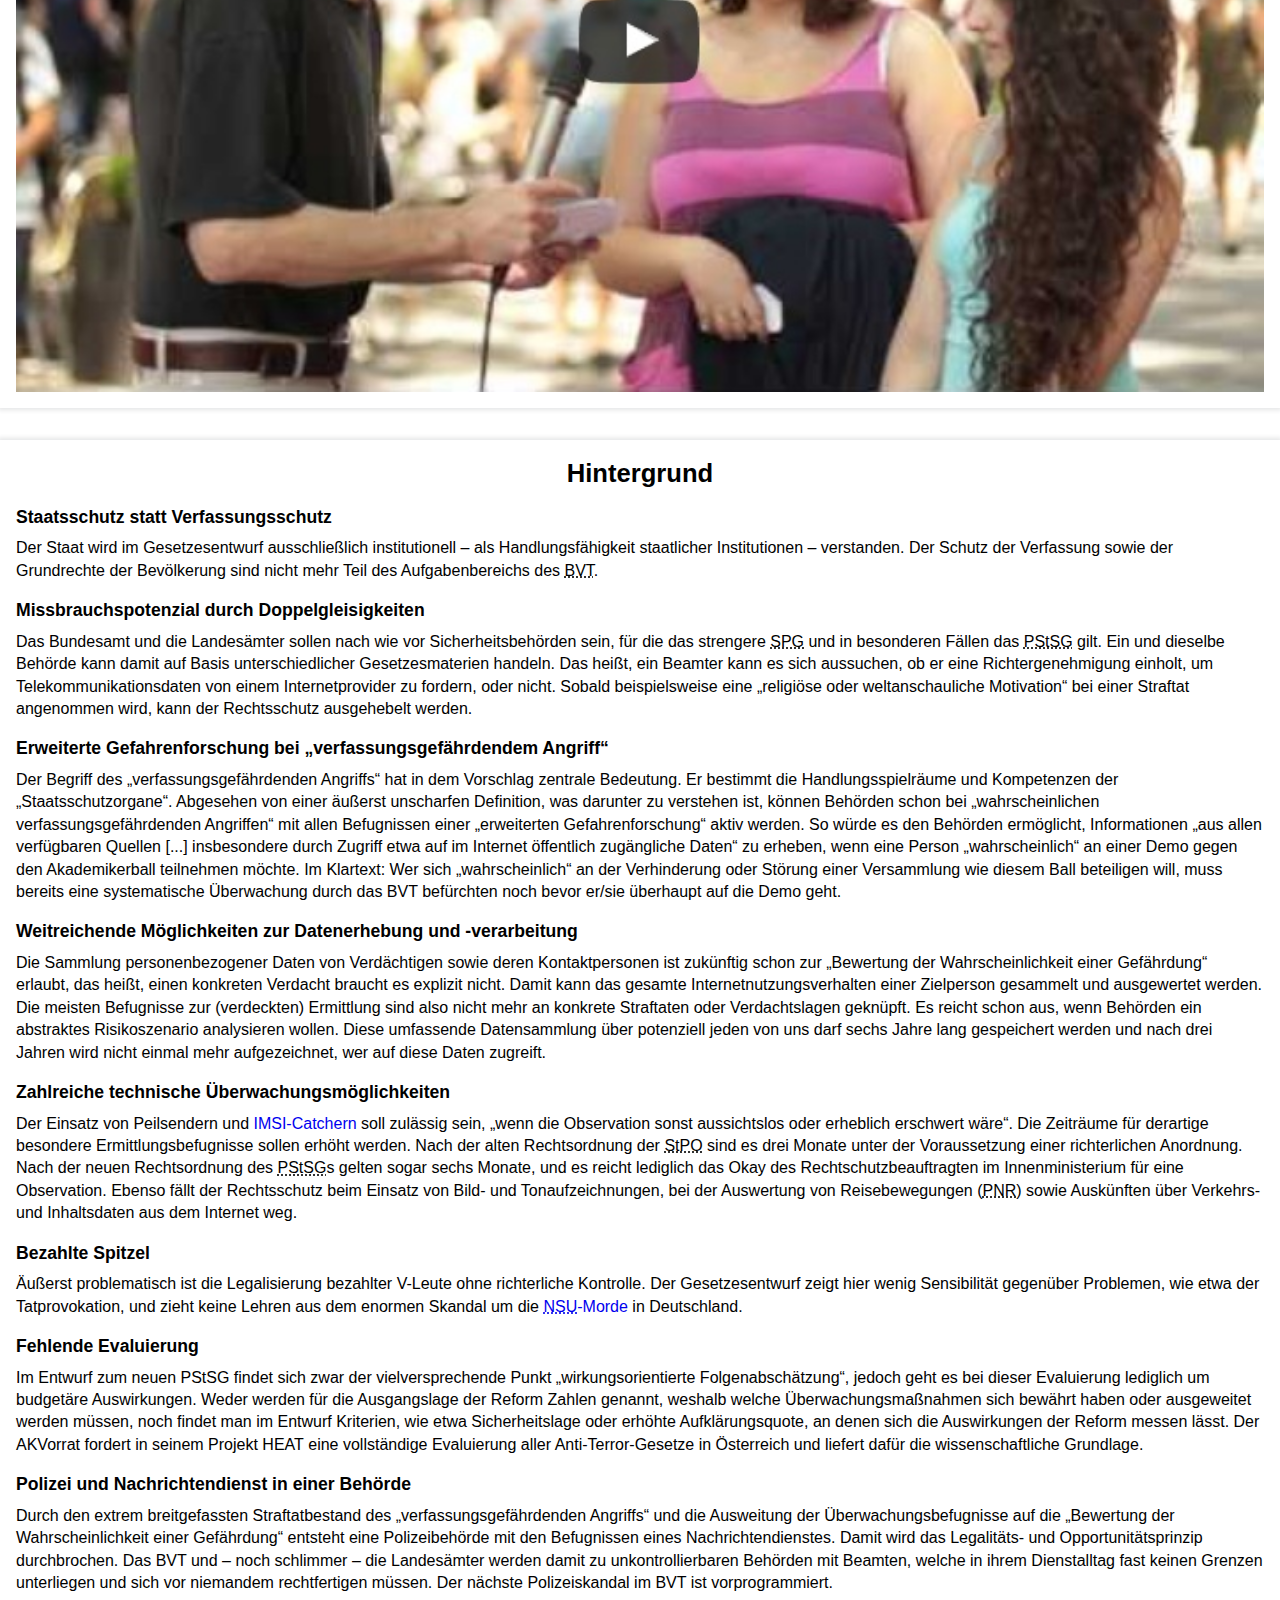
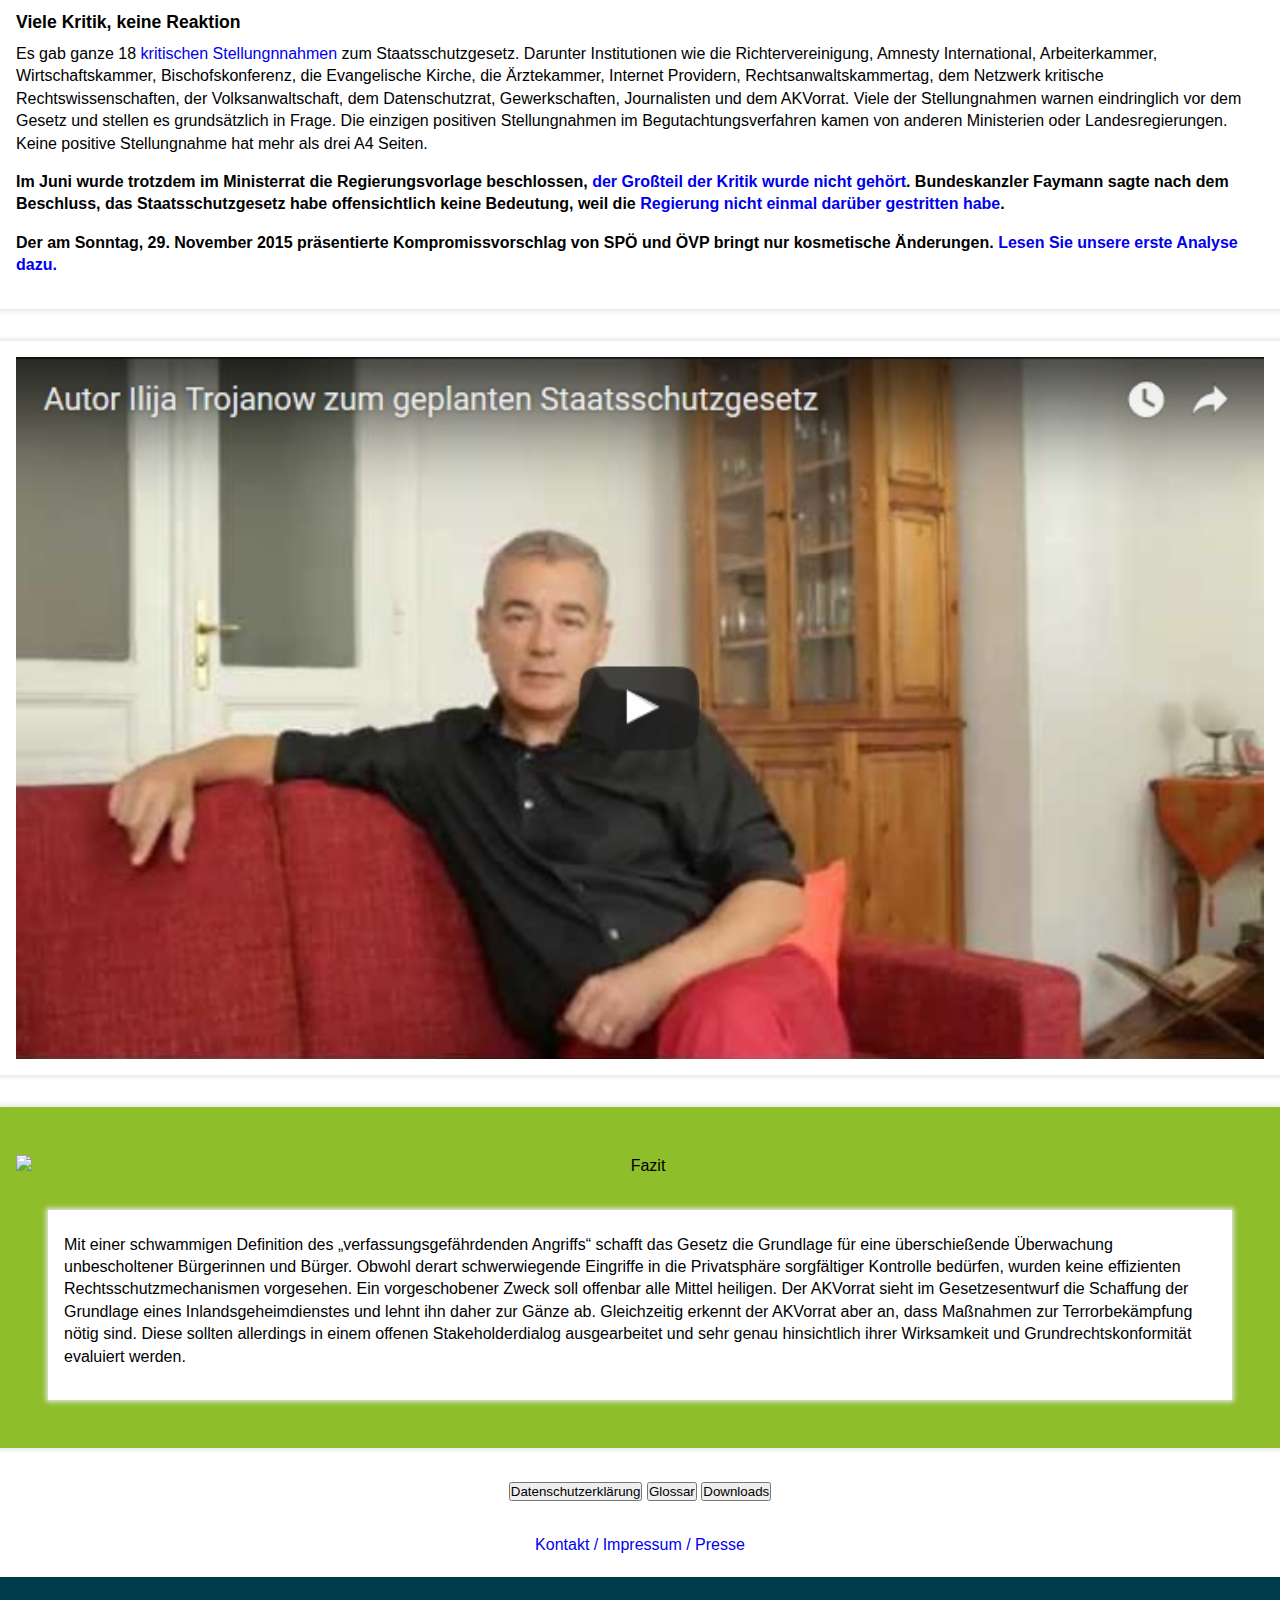
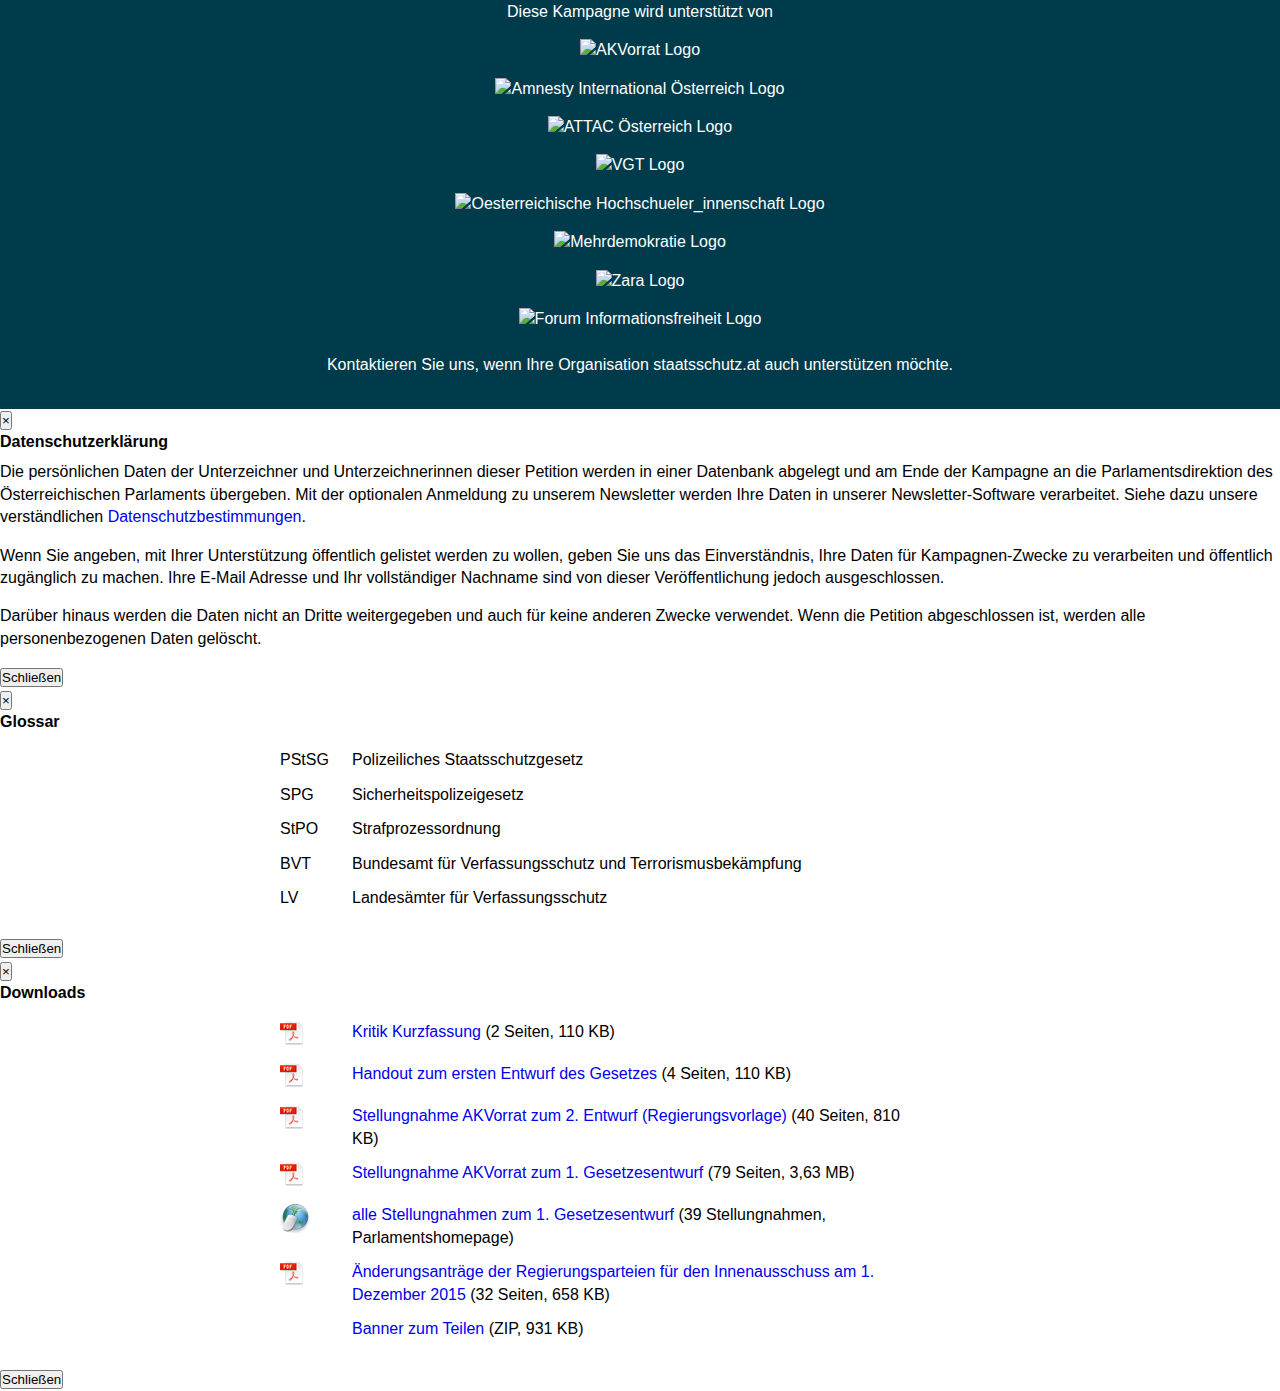
==== commit 710c493c: "Merge pull request #34 from PublicScam/master" ====
--- a/index.html
+++ b/index.html
@@ -15,7 +15,7 @@
     <meta property="og:title" content="Petition gegen das geplante Staatsschutzgesetz" />
     <meta property="og:url" content="https://www.staatsschutz.at" />
     <meta property="og:description" content="Kein neuer Inlandsgeheimdienst in Österreich!" />
-    <link href="./css/bootstrap/bootstrap336.min.css" rel="stylesheet" />
+    <link rel="stylesheet" type="text/css" href="./css/bootstrap/bootstrap336.min.css" />
     <link rel="stylesheet" type="text/css" href="./css/basic.css" />
     <link rel="stylesheet" type="text/css" href="./css/various.css" />
     <link rel="stylesheet" type="text/css" href="./css/slider.css" />
@@ -46,8 +46,8 @@
         <div id="slideleft" class="slide noSelect slideUnselectable" onclick="slideBackwards()">&lang;</div>
         <div class="slideColumn">
             <div id="slideContent" class="slideContent noSelect">
-                <strong id="slideauthor">Arbeitskreis Vorratsdaten Österreich</strong>
-                <blockquote id="slidetext" style="height:2.3em">Das geplante Staatschutzgesetz untergr&#228;bt unsere Grundrechte und etabliert eine unkontrollierbare &#220;berwachungsbeh&#246;rde.</blockquote>
+                <strong id="slideAuthor">Arbeitskreis Vorratsdaten Österreich</strong>
+                <div id="fixHeight"><blockquote id="slideText">Das geplante Staatschutzgesetz untergr&#228;bt unsere Grundrechte und etabliert eine unkontrollierbare &#220;berwachungsbeh&#246;rde.</blockquote></div>
             </div>
             <div id="fadeout"></div>
         </div>
@@ -70,12 +70,11 @@
         <div class="row">
 
             <!--START side column-->
-            <section class="col-md-4 col-md-push-8">
+            <aside class="col-md-4 col-md-push-8">
                 <div class="sidebar shadow">
                     <div class="sidetitle">Unterzeichnen</div>
                     <div class="sidetext">
                         <p>Mit einer Unterschrift stimmst Du den <a href="#fivedemands">5&nbsp;Forderungen</a> dieser Petition zu und hilfst, ihr in der Politik mehr Gewicht zu geben. Bitte beachte außerdem unsere <a href="#privacyns" data-toggle="modal" data-target="#privacyModal">Datenschutzerklärung</a>.</p>
-                        
                         <form enctype="multipart/form-data" action="https://akvorrat.at/node/108" method="post" id="webform-client-form-108" accept-charset="UTF-8">
                             <div class="form-group">
                                 <label for="edit-submitted-vorname">Vorname<span class="form-required" title="Dieses Feld ist ein Pflichtfeld.">*</span></label>
@@ -161,14 +160,14 @@
                     <div class="sidetitle">Weitersagen</div>
                     <div class="sidetext">
                         <p>Je mehr Menschen unterschreiben, umso besser hört uns die Politik. Erzähle deinen Freunden und Verwandten von diesem Gesetz, denn sie sind genauso betroffen wie du es bist.</p>
-                        <div class="center">
-                            <ul class="shareicons">
-                                <li><a href="mailto:?subject=%C3%96sterreich%20bekommt%20einen%20neuen%20Geheimdienst.%20Tun%20wir%20etwas%20dagegen%21&amp;body=In%20%C3%96sterreich%20wird%20gerade%20ein%20Gesetz%20verabschiedet%2C%20das%20einen%20neuen%20Geheimdienst%20etabliert.%0A%0ADieser%20neue%20Staatsschutz%20kann%20ohne%20konkreten%20Verdacht%2C%20ohne%20Richter%20und%20Staatsanwalt%20jede%20Person%20in%20%C3%96sterreich%20%C3%BCberwachen.%20Zu%20den%20Kritikern%20des%20Gesetzes%20geh%C3%B6ren%20der%20AKVorrat%2C%20Amnesty%20International%2C%20die%20Richtervereinigung%20und%20viele%20andere.%20%0A%0AIm%20Juni%20wurde%20im%20Ministerrat%20die%20Regierungsvorlage%20beschlossen%2C%20der%20Gro%C3%9Fteil%20unserer%20Kritik%20am%20Gesetz%20wurde%20nicht%20aufgenommen%20(siehe%20http%3A%2F%2Fakvorrat.at%2Fsites%2Fdefault%2Ffiles%2FAKVorrat_PStSG_Stellungnahme_RV.pdf)%0A%0AUrspr%C3%BCnglich%20sollte%20das%20Gesetz%20noch%20vor%20der%20Sommerpause%20beschlossen%20werden.%20Aufgrund%20des%20massiven%20Protests%20der%20Zivilgesellschaft%20konnten%20wir%20diesen%20Termin%20aber%20bereits%20verhindern!%0A%0AJedoch%20wird%20das%20Gesetz%20schon%20im%20Herbst%20weiter%20verhandelt%20und%20soll%20laut%20den%20Pl%C3%A4nen%20der%20Regierung%20bereits%20am%201.%20Juli%202016%20in%20Kraft%20treten.%20%0A%0AHilf%20mit%2C%20etwas%20dagegen%20zu%20tun%2C%20unterschreibe%20die%20Petition%20auf%20https%3A%2F%2Fwww.staatsschutz.at%20und%20leite%20diese%20E-Mail%20weiter!"><img src="./img/share/mail.png" alt="E-Mail" /></a></li>
-                                <li><a href="https://www.facebook.com/sharer/sharer.php?u=https%3A%2F%2Fstaatsschutz.at&amp;title=%C3%96sterreich%20bekommt%20einen%20neuen%20Geheimdienst.%20Unterschreibe%20jetzt%20gegen%20das%20geplante%20Staatsschutzgesetz!" target="_blank"><img src="./img/share/facebook.png" alt="Facebook" /></a></li>
-                                <li><a href="https://twitter.com/intent/tweet?text=Der%20neue%20%23Staatsschutz%20speichert%20Daten%20bis%20zu%206%20Jahre%20lang%2C%2012x%20l%C3%A4nger%20als%20unter%20der%20Vorratsdatenspeicherung.%20https%3A%2F%2Fstaatsschutz.at%20%23PStSG&amp;source=webclient" target="_blank"><img src="./img/share/twitter.png" alt="Twitter" /></a></li>
-                                <li><a href="https://plus.google.com/share?url=https://www.staatsschutz.at" target="_blank"><img src="./img/share/gplus.png" alt="Google Plus" /></a></li>
-                                <li><a href="https://www.linkedin.com/shareArticle?mini=true&amp;url=https://www.staatsschutz.at&amp;title=%C3%96sterreich%20bekommt%20einen%20neuen%20Geheimdienst&amp;summary=Unterschreibe%20die%20Petition%20gegen%20das%20geplante%20Staatsschutzgesetz%20in%20%C3%96sterreich!%20&amp;source=https://www.akvorrat.at" target="_blank"><img src="./img/share/linkedin.png" alt="LinkedIn" /></a></li>
-                            </ul>
+                        <div class="container-fluid">
+                            <div class="row" id="shareicons">
+                                <div class="col-xs-2 col-xs-offset-1"><a href="mailto:?subject=%C3%96sterreich%20bekommt%20einen%20neuen%20Geheimdienst.%20Tun%20wir%20etwas%20dagegen%21&amp;body=In%20%C3%96sterreich%20wird%20gerade%20ein%20Gesetz%20verabschiedet%2C%20das%20einen%20neuen%20Geheimdienst%20etabliert.%0A%0ADieser%20neue%20Staatsschutz%20kann%20ohne%20konkreten%20Verdacht%2C%20ohne%20Richter%20und%20Staatsanwalt%20jede%20Person%20in%20%C3%96sterreich%20%C3%BCberwachen.%20Zu%20den%20Kritikern%20des%20Gesetzes%20geh%C3%B6ren%20der%20AKVorrat%2C%20Amnesty%20International%2C%20die%20Richtervereinigung%20und%20viele%20andere.%20%0A%0AIm%20Juni%20wurde%20im%20Ministerrat%20die%20Regierungsvorlage%20beschlossen%2C%20der%20Gro%C3%9Fteil%20unserer%20Kritik%20am%20Gesetz%20wurde%20nicht%20aufgenommen%20(siehe%20http%3A%2F%2Fakvorrat.at%2Fsites%2Fdefault%2Ffiles%2FAKVorrat_PStSG_Stellungnahme_RV.pdf)%0A%0AUrspr%C3%BCnglich%20sollte%20das%20Gesetz%20noch%20vor%20der%20Sommerpause%20beschlossen%20werden.%20Aufgrund%20des%20massiven%20Protests%20der%20Zivilgesellschaft%20konnten%20wir%20diesen%20Termin%20aber%20bereits%20verhindern!%0A%0AJedoch%20wird%20das%20Gesetz%20schon%20im%20Herbst%20weiter%20verhandelt%20und%20soll%20laut%20den%20Pl%C3%A4nen%20der%20Regierung%20bereits%20am%201.%20Juli%202016%20in%20Kraft%20treten.%20%0A%0AHilf%20mit%2C%20etwas%20dagegen%20zu%20tun%2C%20unterschreibe%20die%20Petition%20auf%20https%3A%2F%2Fwww.staatsschutz.at%20und%20leite%20diese%20E-Mail%20weiter!"><img src="./img/share/mail.png" alt="E-Mail" class="img-responsive" /></a></div>
+                                <div class="col-xs-2"><a href="https://www.facebook.com/sharer/sharer.php?u=https%3A%2F%2Fstaatsschutz.at&amp;title=%C3%96sterreich%20bekommt%20einen%20neuen%20Geheimdienst.%20Unterschreibe%20jetzt%20gegen%20das%20geplante%20Staatsschutzgesetz!" target="_blank"><img src="./img/share/facebook.png" alt="Facebook" class="img-responsive" /></a></div>
+                                <div class="col-xs-2"><a href="https://twitter.com/intent/tweet?text=Der%20neue%20%23Staatsschutz%20speichert%20Daten%20bis%20zu%206%20Jahre%20lang%2C%2012x%20l%C3%A4nger%20als%20unter%20der%20Vorratsdatenspeicherung.%20https%3A%2F%2Fstaatsschutz.at%20%23PStSG&amp;source=webclient" target="_blank"><img src="./img/share/twitter.png" alt="Twitter" class="img-responsive" /></a></div>
+                                <div class="col-xs-2"><a href="https://plus.google.com/share?url=https://www.staatsschutz.at" target="_blank"><img src="./img/share/gplus.png" alt="Google Plus" class="img-responsive" /></a></div>
+                                <div class="col-xs-2"><a href="https://www.linkedin.com/shareArticle?mini=true&amp;url=https://www.staatsschutz.at&amp;title=%C3%96sterreich%20bekommt%20einen%20neuen%20Geheimdienst&amp;summary=Unterschreibe%20die%20Petition%20gegen%20das%20geplante%20Staatsschutzgesetz%20in%20%C3%96sterreich!%20&amp;source=https://www.akvorrat.at" target="_blank"><img src="./img/share/linkedin.png" alt="LinkedIn" class="img-responsive" /></a></div>
+                            </div>
                         </div>
                     </div>
                 </div>
@@ -197,7 +196,7 @@
                         </form>
                     </div>
                 </div>
-            </section>
+            </aside>
             <!--END side column-->
 
             <!--START main column-->
@@ -306,12 +305,12 @@
                 </div>
                 
                 <noscript>
-                    <div class="indent paper shadow" id="privacyns">
+                    <article class="indent paper shadow" id="privacyns">
                         <h2>Datenschutzerkl&auml;rung</h2>
                         <p>Die persönlichen Daten der Unterzeichner und Unterzeichnerinnen dieser Petition werden in einer Datenbank abgelegt und am Ende der Kampagne an die Parlamentsdirektion des Österreichischen Parlaments übergeben. Mit der optionalen Anmeldung zu unserem Newsletter werden Ihre Daten in unserer Newsletter-Software verarbeitet. Siehe dazu unsere verständlichen <a href="https://www.akvorrat.at/kontakt#datenschutz">Datenschutzbestimmungen</a>.</p>
                         <p>Wenn Sie angeben, mit Ihrer Unterstützung öffentlich gelistet werden zu wollen, geben Sie uns das Einverständnis, Ihre Daten für Kampagnen-Zwecke zu verarbeiten und öffentlich zugänglich zu machen. Ihre E-Mail Adresse und Ihr vollständiger Nachname sind von dieser Veröffentlichung jedoch ausgeschlossen.</p>
                         <p>Darüber hinaus werden die Daten nicht an Dritte weitergegeben und auch für keine anderen Zwecke verwendet. Wenn die Petition abgeschlossen ist, werden alle personenbezogenen Daten gelöscht.</p>
-                    </div>
+                    </article>
                 </noscript>
                 
                 <form class="form-inline center indent">
@@ -335,16 +334,16 @@
         <p>Diese Kampagne wird unterstützt von</p>
         <div class="container-fluid">
             <div class="row">
-                <div class="col-md-3"><a href="https://akvorrat.at/"><img src="./img/logo/akv.jpg" alt="AKVorrat Logo" /></a></div>
-                <div class="col-md-3"><a href="https://amnesty.at/"><img src="./img/logo/amnesty.jpg" alt="Amnesty International Österreich Logo" /></a></div>
-                <div class="col-md-3"><a href="https://attac.at/"><img src="./img/logo/attac.jpg" alt="ATTAC Österreich Logo" /></a></div>
-                <div class="col-md-3"><a href="https://vgt.at/"><img src="./img/logo/vgt.jpg" alt="VGT Logo" /></a></div>
+                <div class="col-md-3"><a href="https://akvorrat.at/"><img src="./img/logo/akv.gif" alt="AKVorrat Logo" /></a></div>
+                <div class="col-md-3"><a href="https://amnesty.at/"><img src="./img/logo/amnesty.gif" alt="Amnesty International Österreich Logo" /></a></div>
+                <div class="col-md-3"><a href="https://attac.at/"><img src="./img/logo/attac.gif" alt="ATTAC Österreich Logo" /></a></div>
+                <div class="col-md-3"><a href="https://vgt.at/"><img src="./img/logo/vgt.gif" alt="VGT Logo" /></a></div>
             </div>
             <div class="row">
-                <div class="col-md-3"><a href="https://www.oeh.ac.at/"><img src="./img/logo/oeh.jpg" alt="Oesterreichische Hochschueler_innenschaft Logo" /></a></div>
-                <div class="col-md-3"><a href="https://www.mehr-demokratie.at/"><img src="./img/logo/mehrdemokratie.jpg" alt="Mehrdemokratie Logo" /></a></div>
-                <div class="col-md-3"><a href="http://www.zara.or.at/"><img src="./img/logo/zara.jpg" alt="Zara Logo" /></a></div>
-                <div class="col-md-3"><a href="http://www.informationsfreiheit.at/"><img src="./img/logo/foruminformationsfreiheit.jpg" alt="Forum Informationsfreiheit Logo" /></a></div>
+                <div class="col-md-3"><a href="https://www.oeh.ac.at/"><img src="./img/logo/oeh.gif" alt="Oesterreichische Hochschueler_innenschaft Logo" /></a></div>
+                <div class="col-md-3"><a href="https://www.mehr-demokratie.at/"><img src="./img/logo/mehrdemokratie.gif" alt="Mehrdemokratie Logo" /></a></div>
+                <div class="col-md-3"><a href="http://www.zara.or.at/"><img src="./img/logo/zara.gif" alt="Zara Logo" /></a></div>
+                <div class="col-md-3"><a href="http://www.informationsfreiheit.at/"><img src="./img/logo/foruminformationsfreiheit.gif" alt="Forum Informationsfreiheit Logo" /></a></div>
             </div>
         </div>
         <p><a href="https://akvorrat.at/kontakt">Kontaktieren Sie uns, wenn Ihre Organisation staatsschutz.at auch unterst&uuml;tzen m&ouml;chte.</a></p>
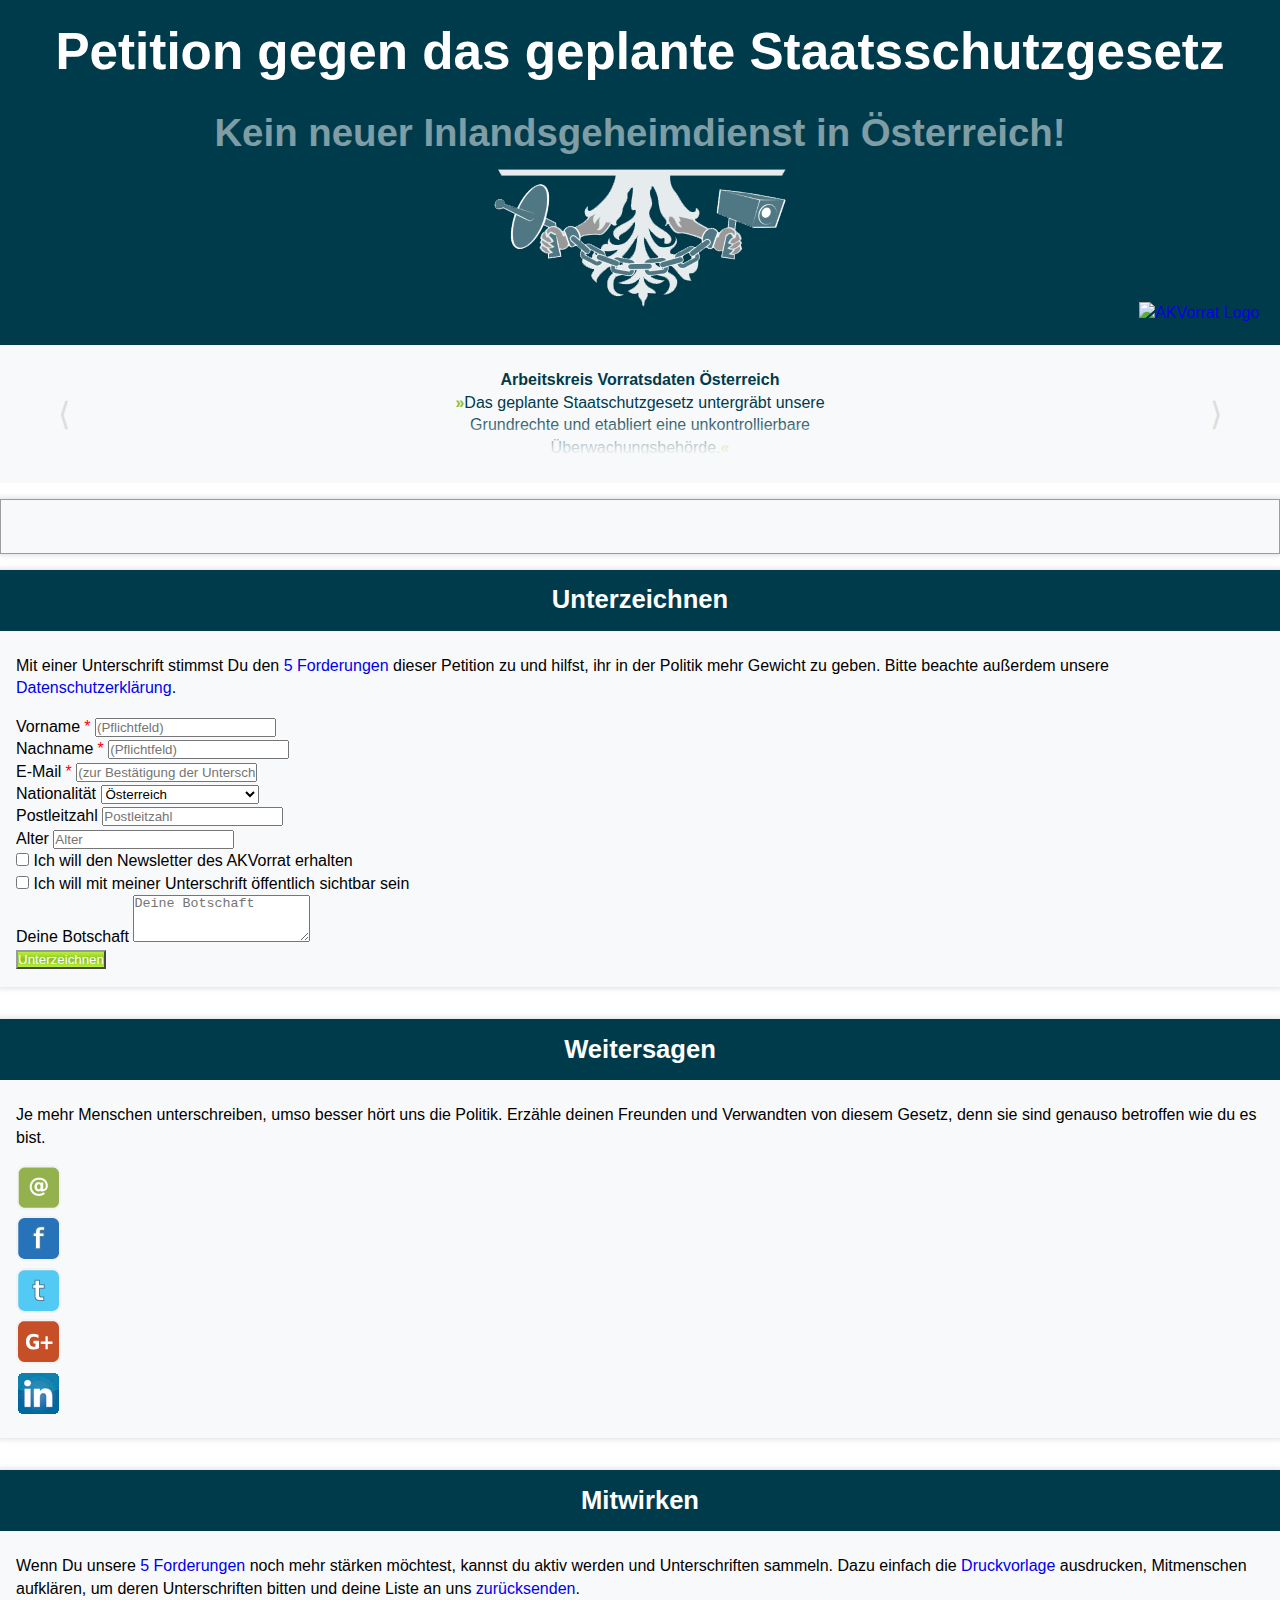
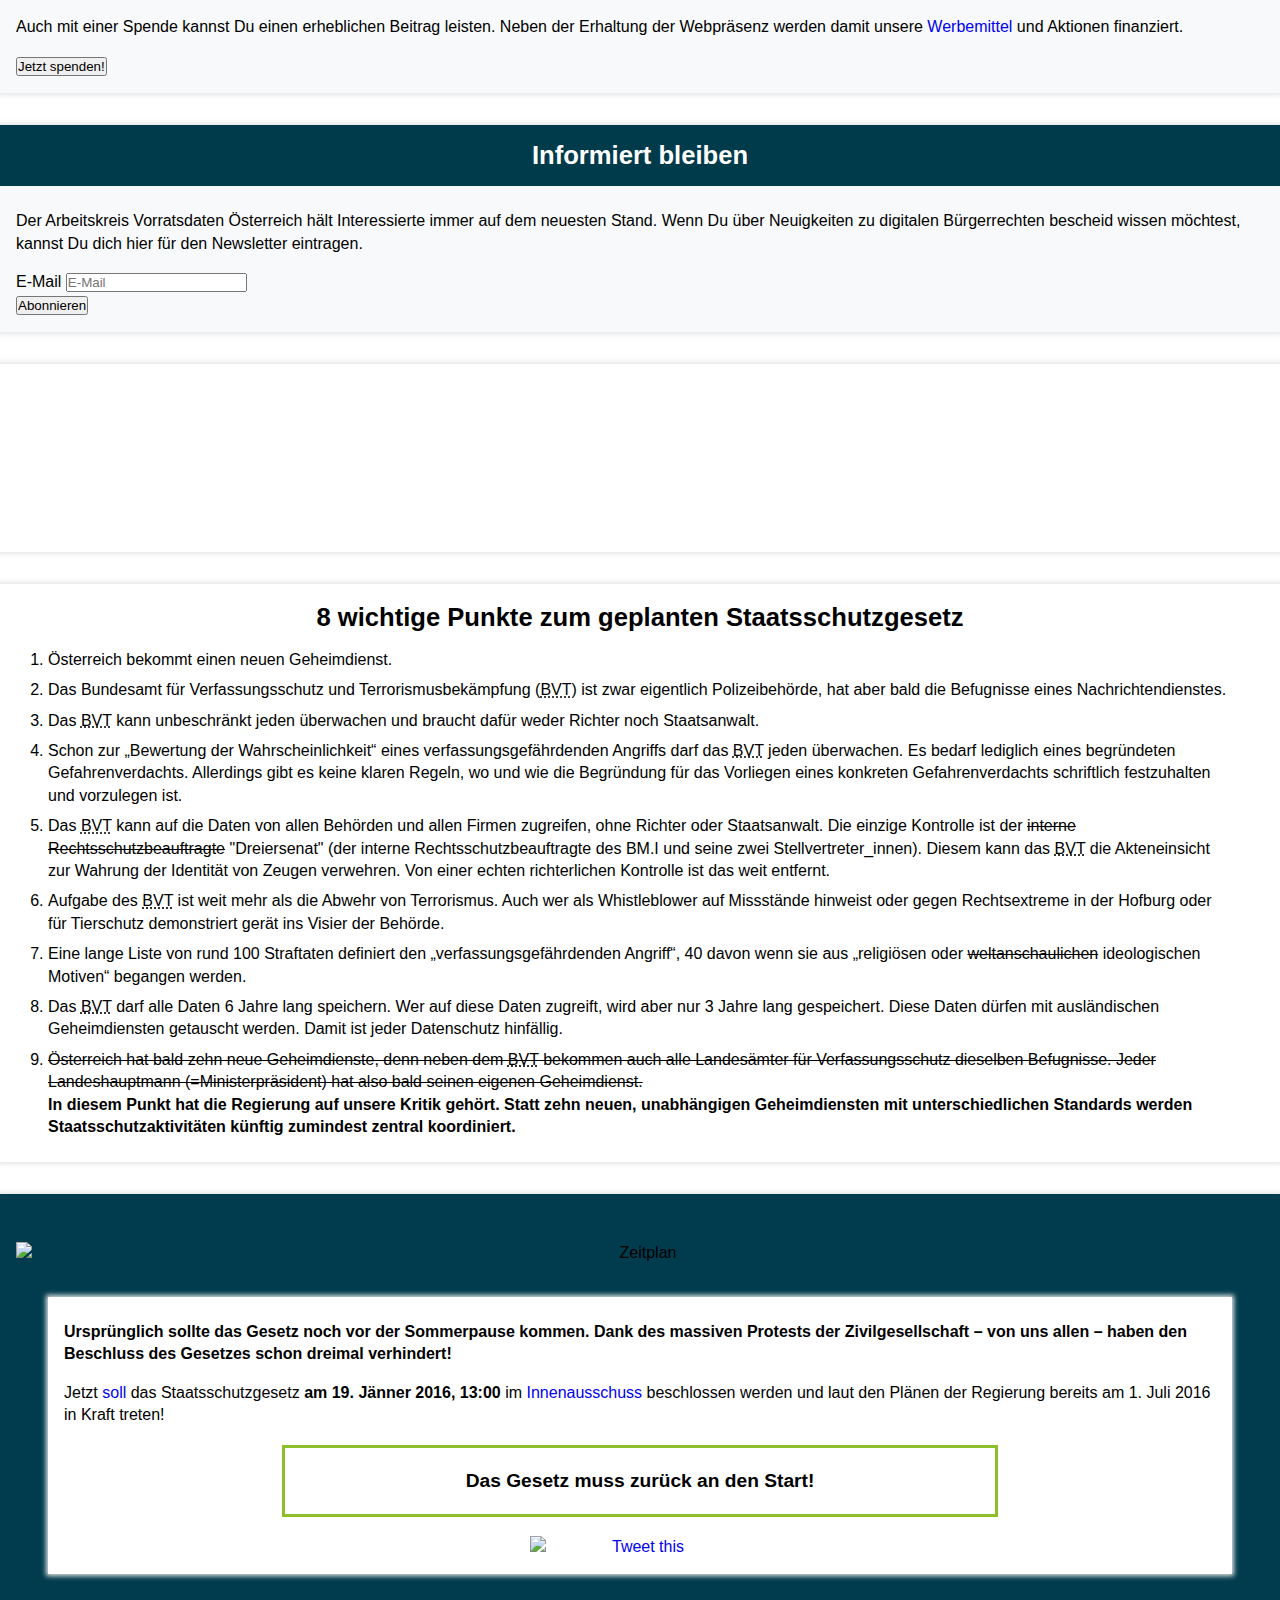
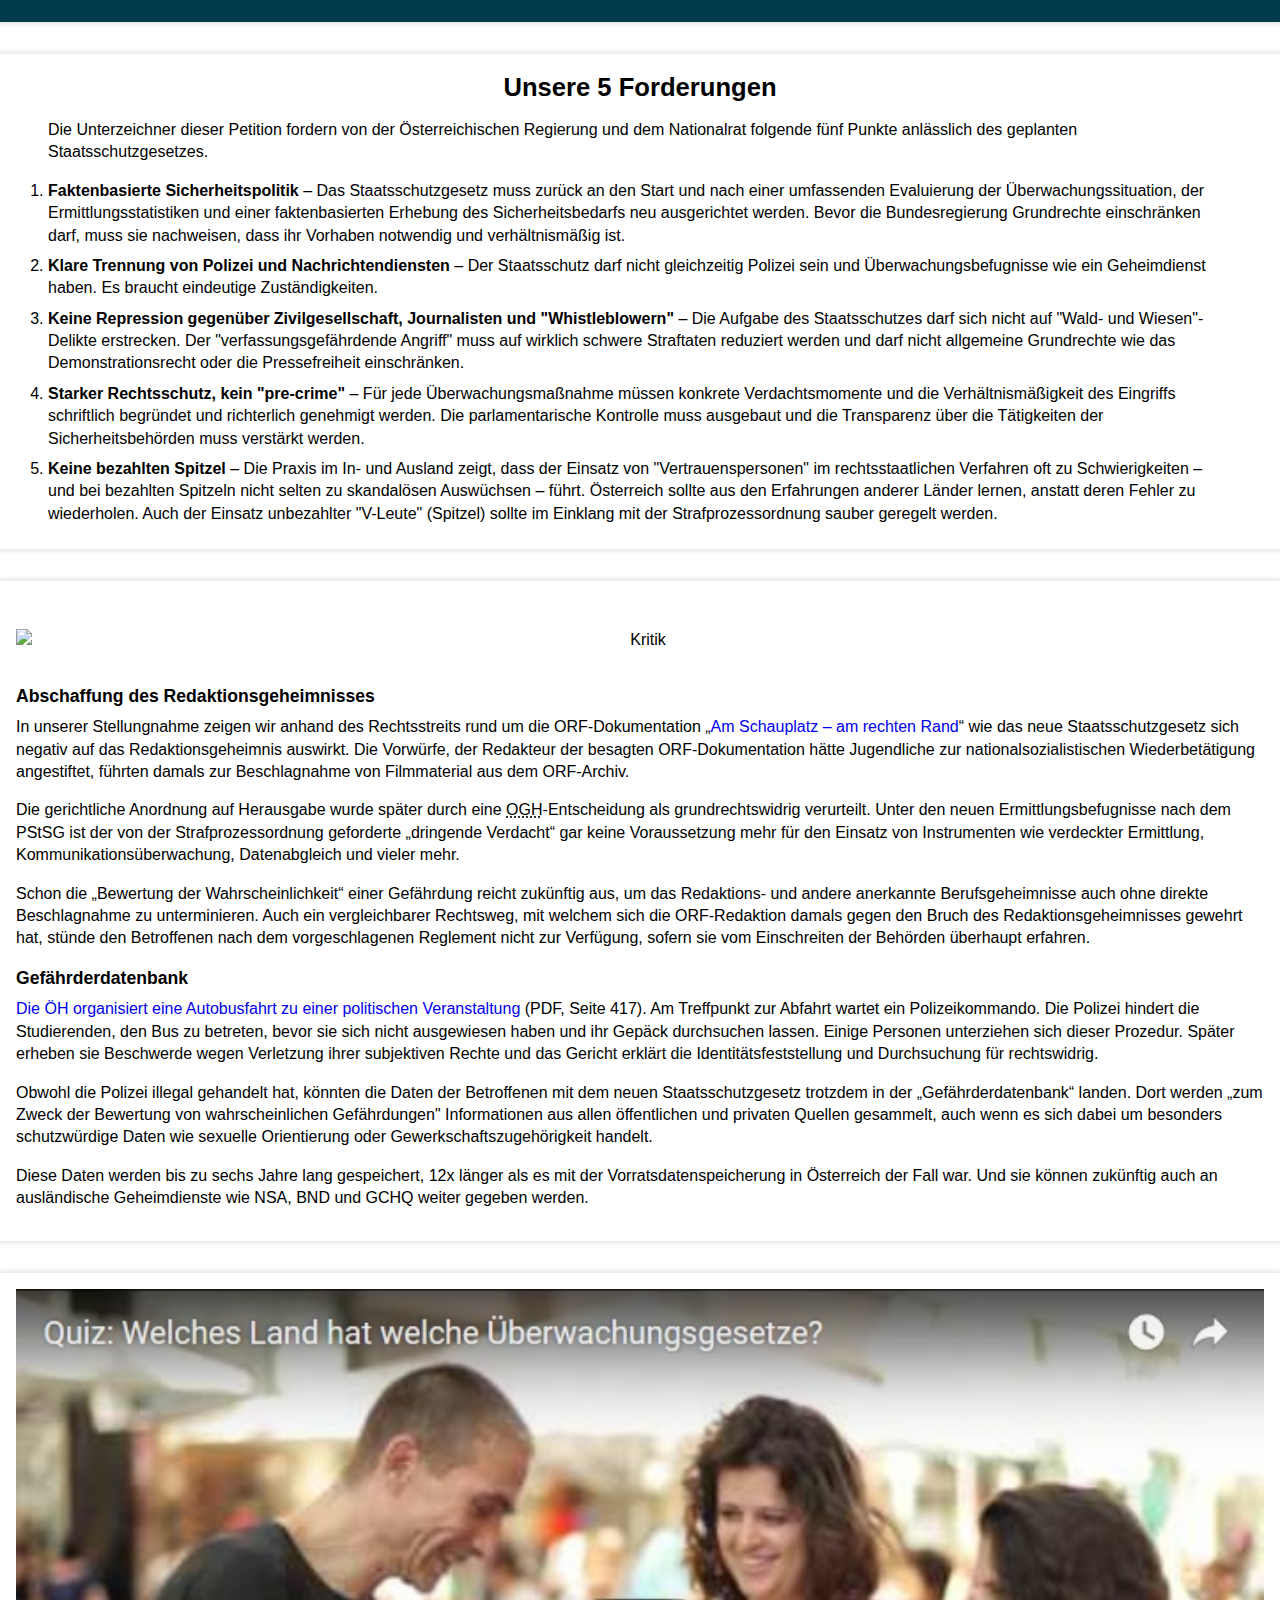
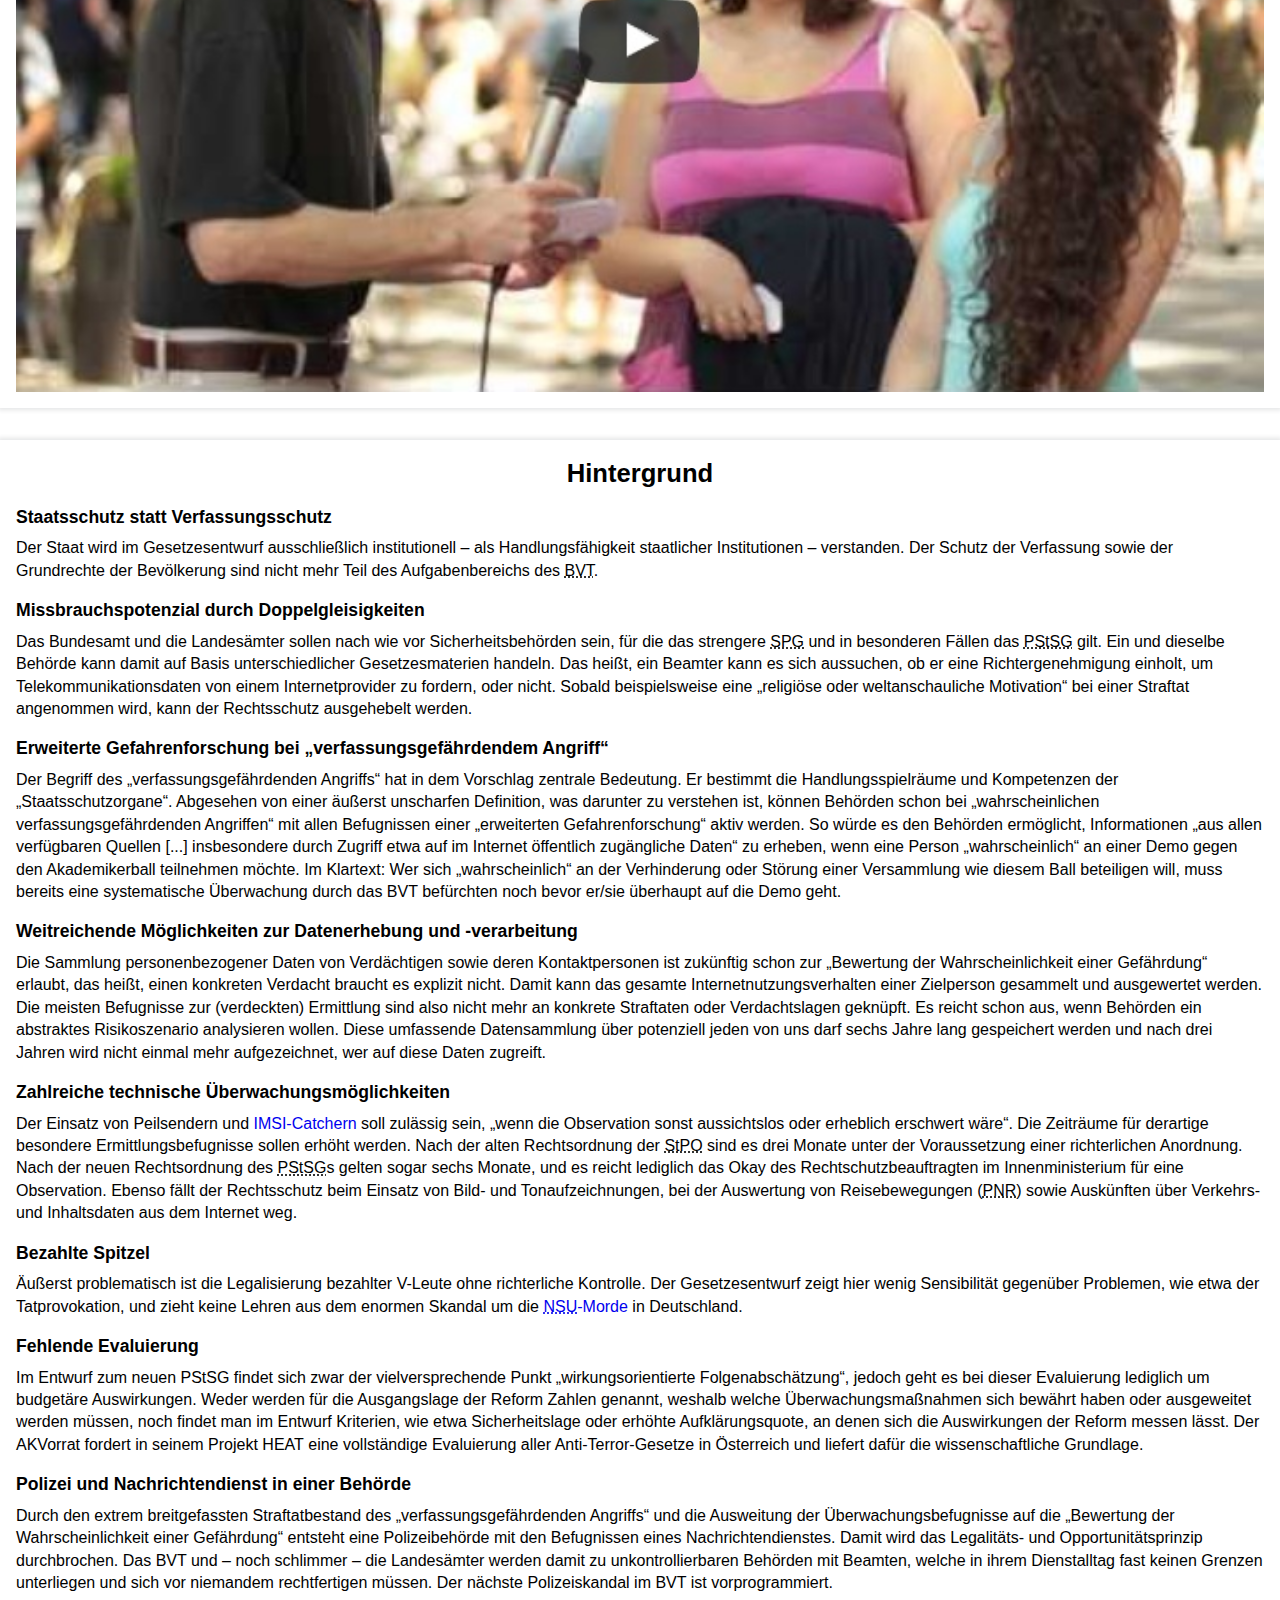
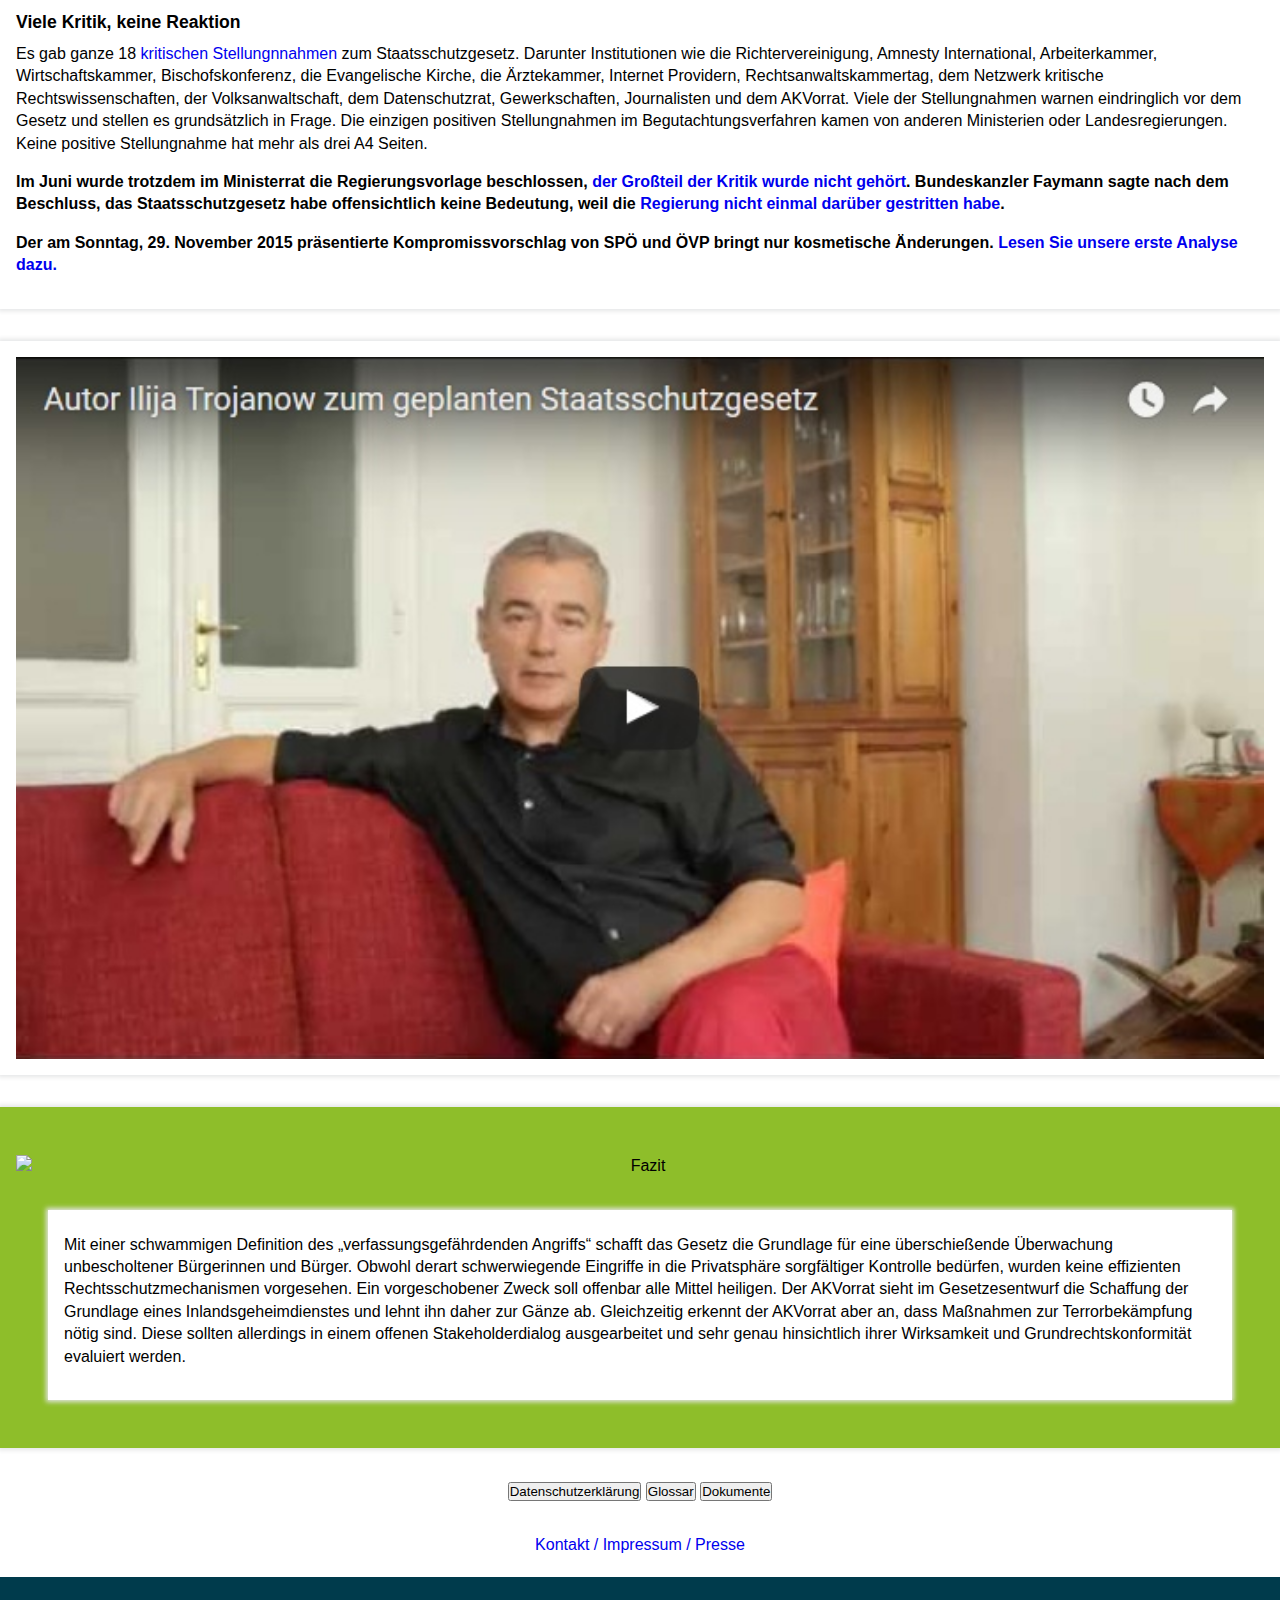
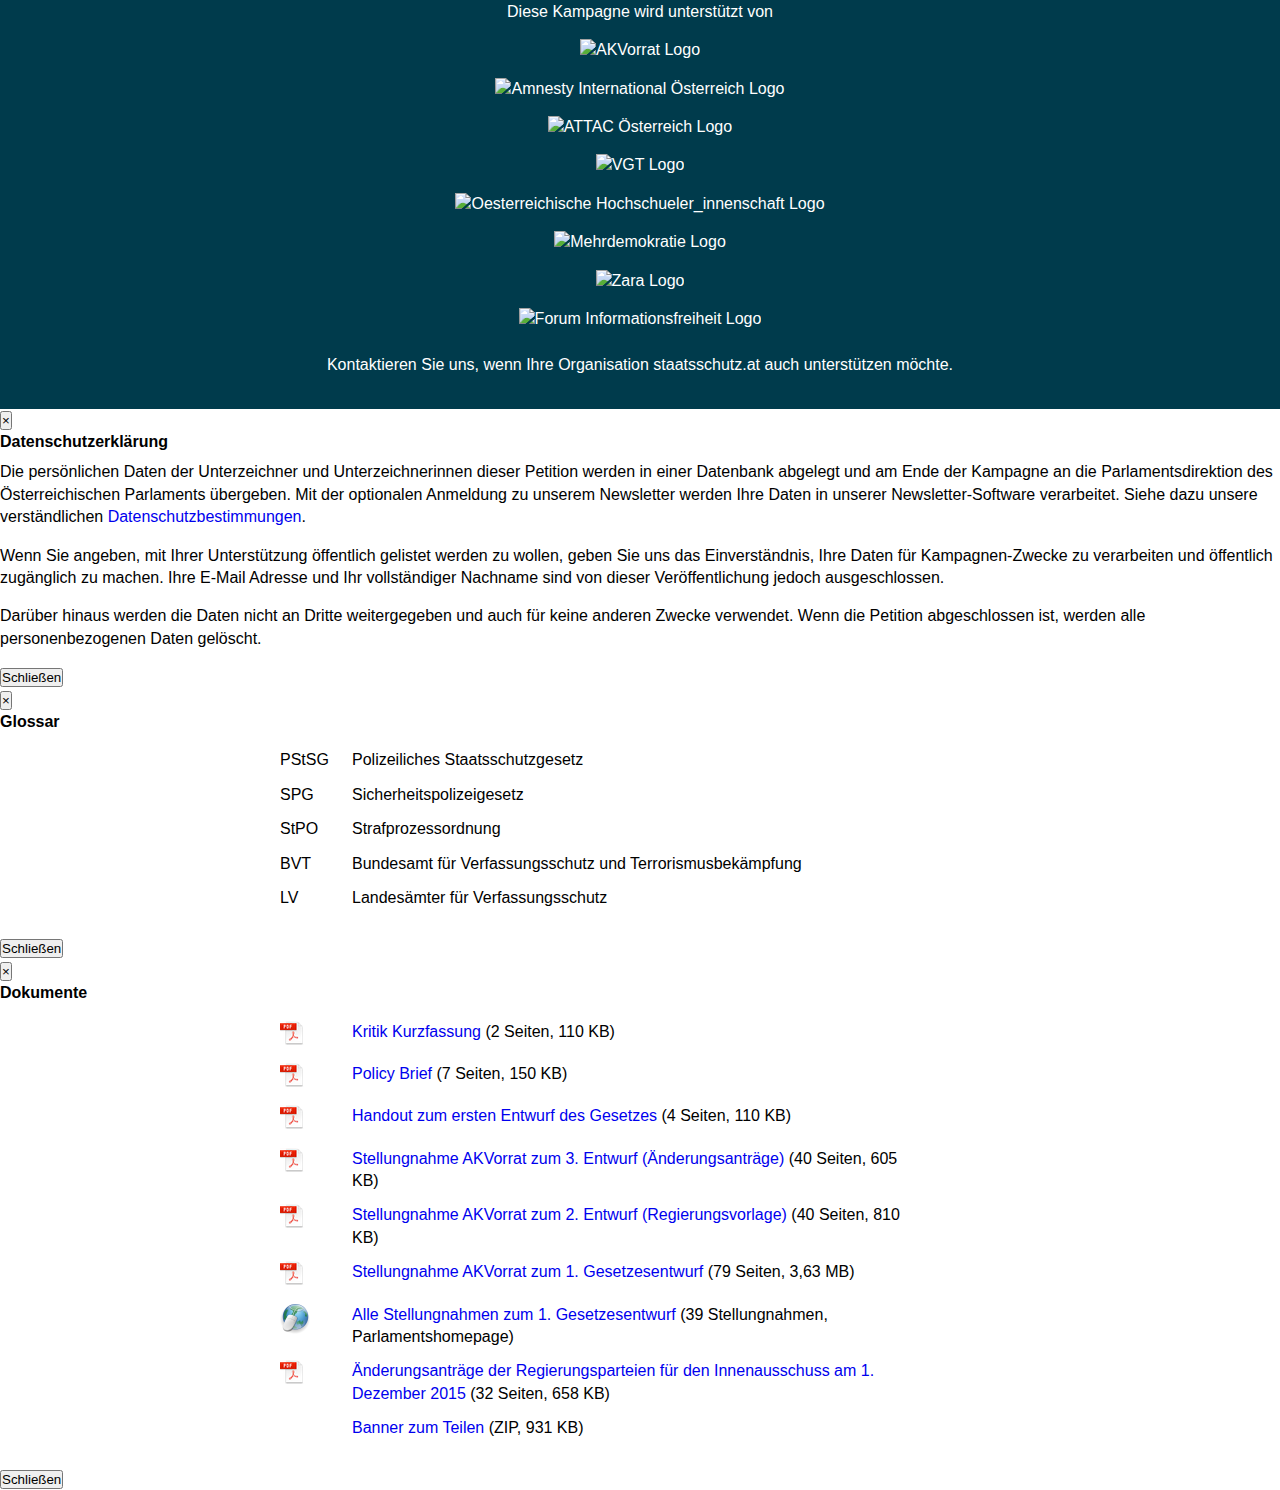
==== commit 82aaacc2: "add more background documents" ====
--- a/index.html
+++ b/index.html
@@ -317,7 +317,7 @@
                     <div class="form-group">
                         <button type="button" class="btn btn-default btn-lg" data-toggle="modal" data-target="#privacyModal">Datenschutzerkl&auml;rung</button>
                         <button type="button" class="btn btn-default btn-lg" data-toggle="modal" data-target="#glossaryModal">Glossar</button>
-                        <button type="button" class="btn btn-default btn-lg" data-toggle="modal" data-target="#downloadsModal">Downloads</button>
+                        <button type="button" class="btn btn-default btn-lg" data-toggle="modal" data-target="#downloadsModal">Dokumente</button>
                     </div>
                 </form>
                 
@@ -407,20 +407,24 @@
             <div class="modal-content">
                 <div class="modal-header">
                     <button type="button" class="close" data-dismiss="modal" aria-label="Schließen"><span aria-hidden="true">&times;</span></button>
-                    <h4 class="modal-title" id="downloadsModalLabel">Downloads</h4>
+                    <h4 class="modal-title" id="downloadsModalLabel">Dokumente</h4>
                 </div>
                 <div class="modal-body">
                     <dl>
                         <dt><img src="./img/icons/pdf.png" alt="PDF" /></dt>
                         <dd><a href="http://akvorrat.at/sites/default/files/PSTSG_Kritik_short.pdf">Kritik Kurzfassung</a> (2 Seiten, 110 KB)</dd>
                         <dt><img src="./img/icons/pdf.png" alt="PDF" /></dt>
+                        <dd><a href="http://akvorrat.at/sites/default/files/Policy_Brief_PStSG.pdf">Policy Brief</a> (7 Seiten, 150 KB)</dd>
+                        <dt><img src="./img/icons/pdf.png" alt="PDF" /></dt>
                         <dd><a href="http://akvorrat.at/sites/default/files/akvorrat_print-handout-PStSG.pdf">Handout zum ersten Entwurf des Gesetzes</a> (4 Seiten, 110 KB)</dd>
+                        <dt><img src="./img/icons/pdf.png" alt="PDF" /></dt>
+                        <dd><a href="http://akvorrat.at/sites/default/files/Stellungnahme_PStSG_AAA.pdf">Stellungnahme AKVorrat zum 3. Entwurf (Änderungsanträge)</a> (40 Seiten, 605 KB)</dd>
                         <dt><img src="./img/icons/pdf.png" alt="PDF" /></dt>
                         <dd><a href="http://akvorrat.at/sites/default/files/AKVorrat_PStSG_Stellungnahme_RV.pdf">Stellungnahme AKVorrat zum 2. Entwurf (Regierungsvorlage)</a> (40 Seiten, 810 KB)</dd>
                         <dt><img src="./img/icons/pdf.png" alt="PDF" /></dt>
                         <dd><a href="https://www.akvorrat.at/sites/default/files/AKVorrat-Stellungnahme-Polizeiliches%20Staatsschutzgesetz%20-%20PStSG_Entwurf_BM%20I_Stellungnahme.pdf">Stellungnahme AKVorrat zum 1. Gesetzesentwurf</a> (79 Seiten, 3,63 MB)</dd>
                         <dt><img src="./img/icons/www.png" alt="Link" /></dt>
-                        <dd><a href="http://www.parlament.gv.at/PAKT/VHG/XXV/ME/ME_00110/index.shtml">alle Stellungnahmen zum 1. Gesetzesentwurf</a> (39 Stellungnahmen, Parlamentshomepage)</dd>
+                        <dd><a href="http://www.parlament.gv.at/PAKT/VHG/XXV/ME/ME_00110/index.shtml">Alle Stellungnahmen zum 1. Gesetzesentwurf</a> (39 Stellungnahmen, Parlamentshomepage)</dd>
                         <dt><img src="./img/icons/pdf.png" alt="PDF" /></dt>
                         <dd><a href="./docs/PSTSG-Vergleich%20RV-Innenausschuss-2015-11-30.pdf">Änderungsanträge der Regierungsparteien für den Innenausschuss am 1. Dezember 2015</a> (32 Seiten, 658 KB)</dd>
                         <dt></dt>
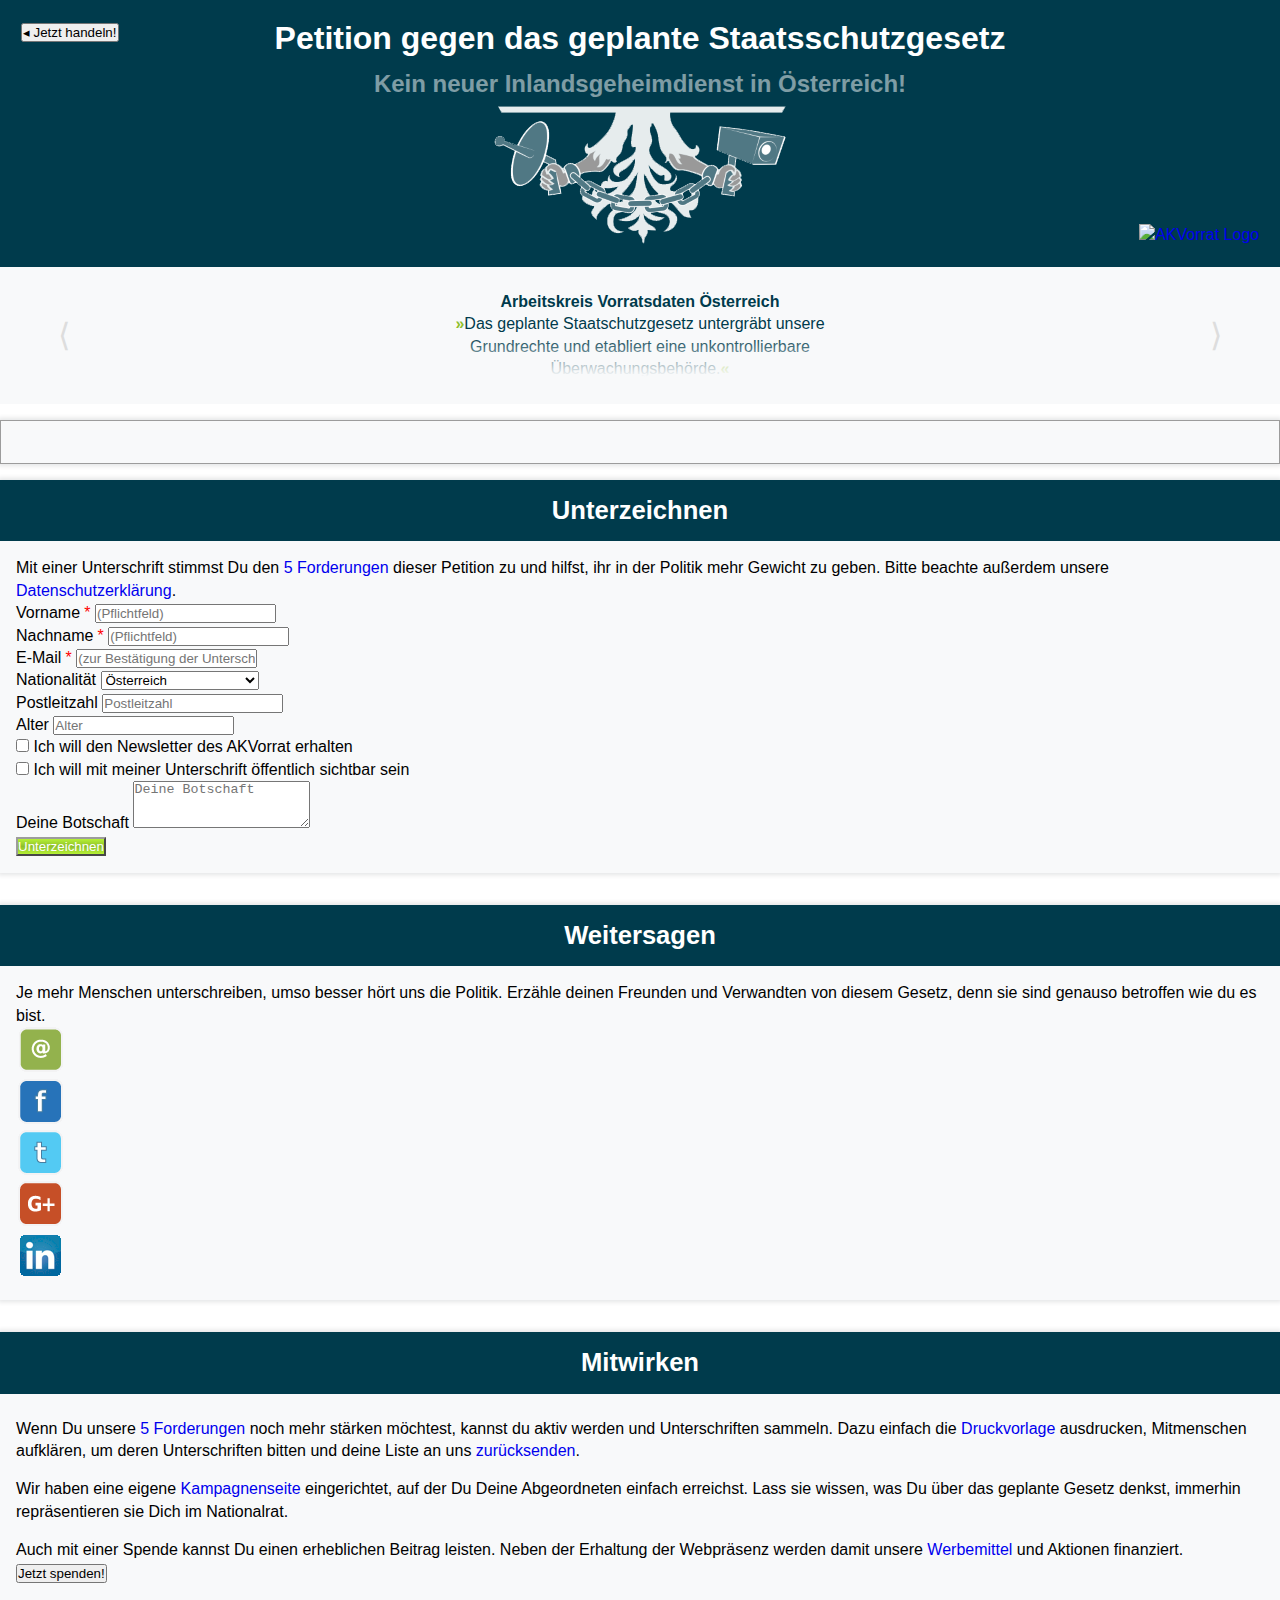
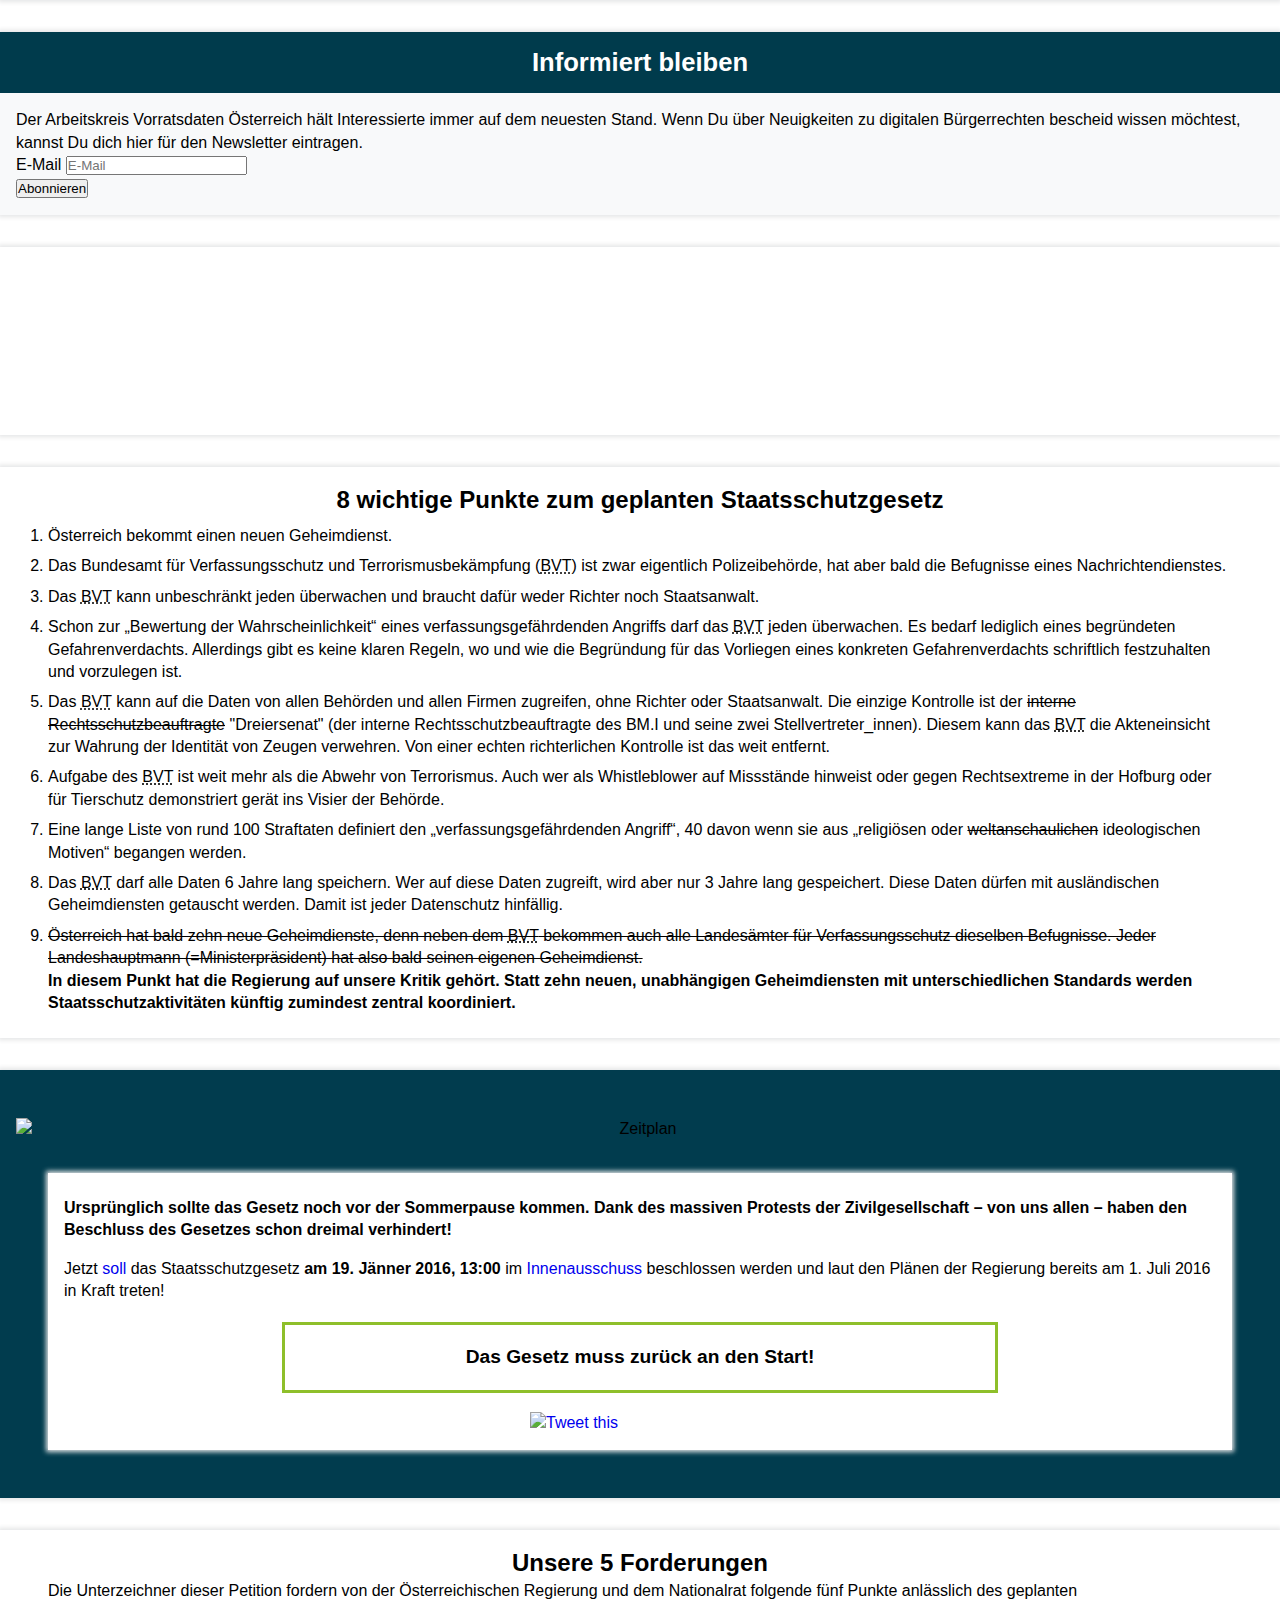
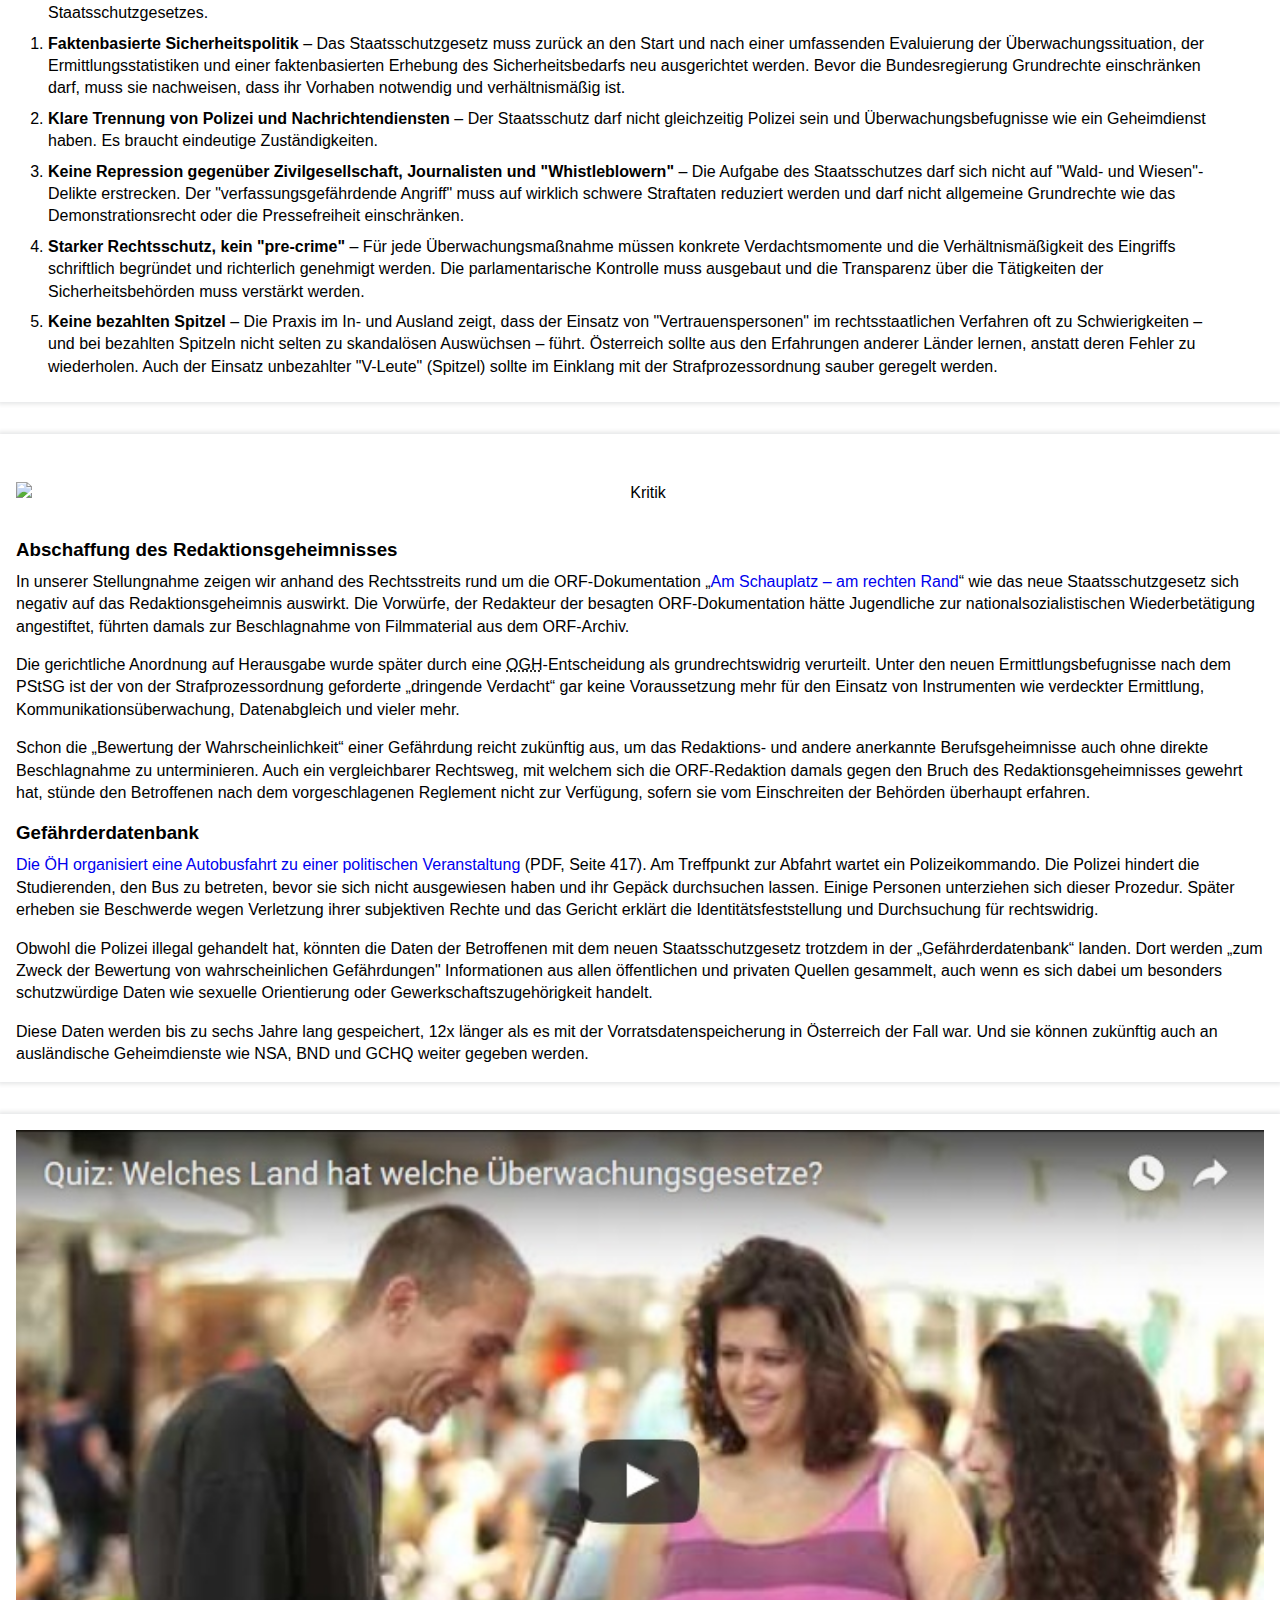
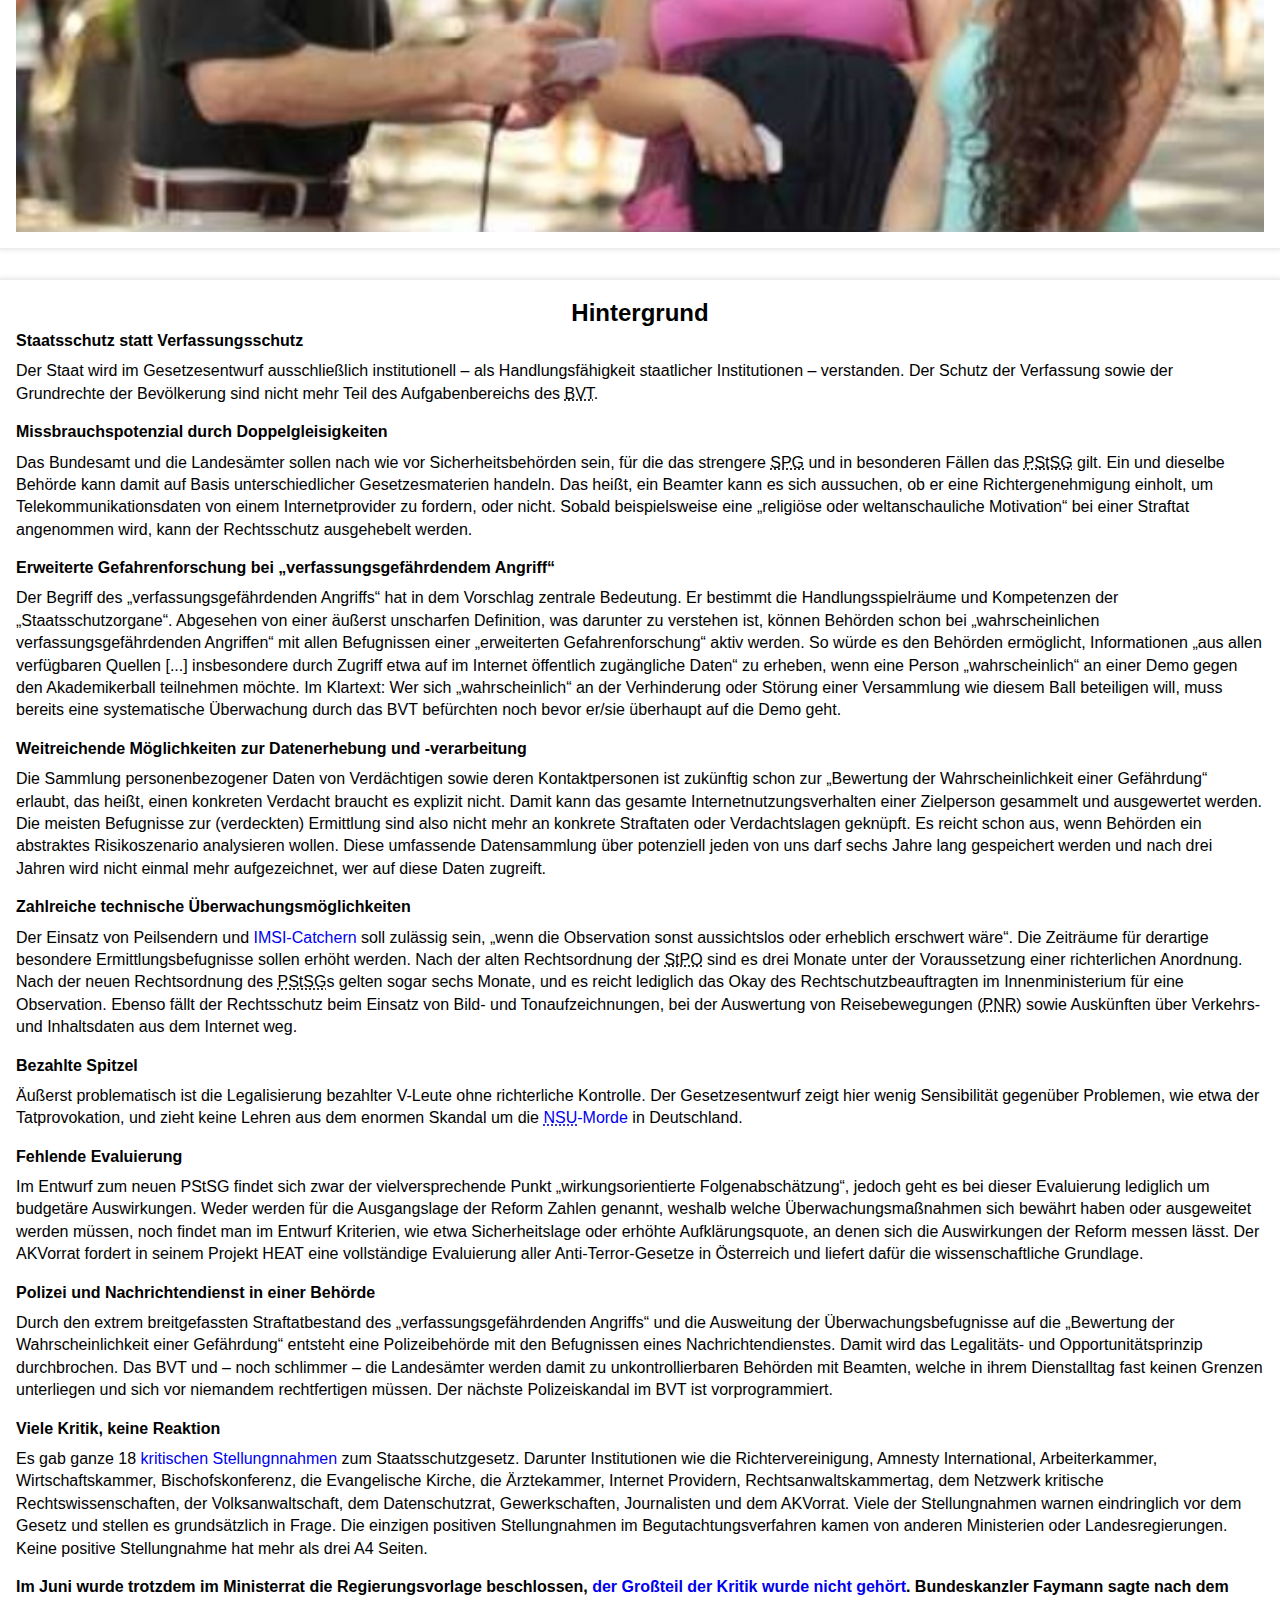
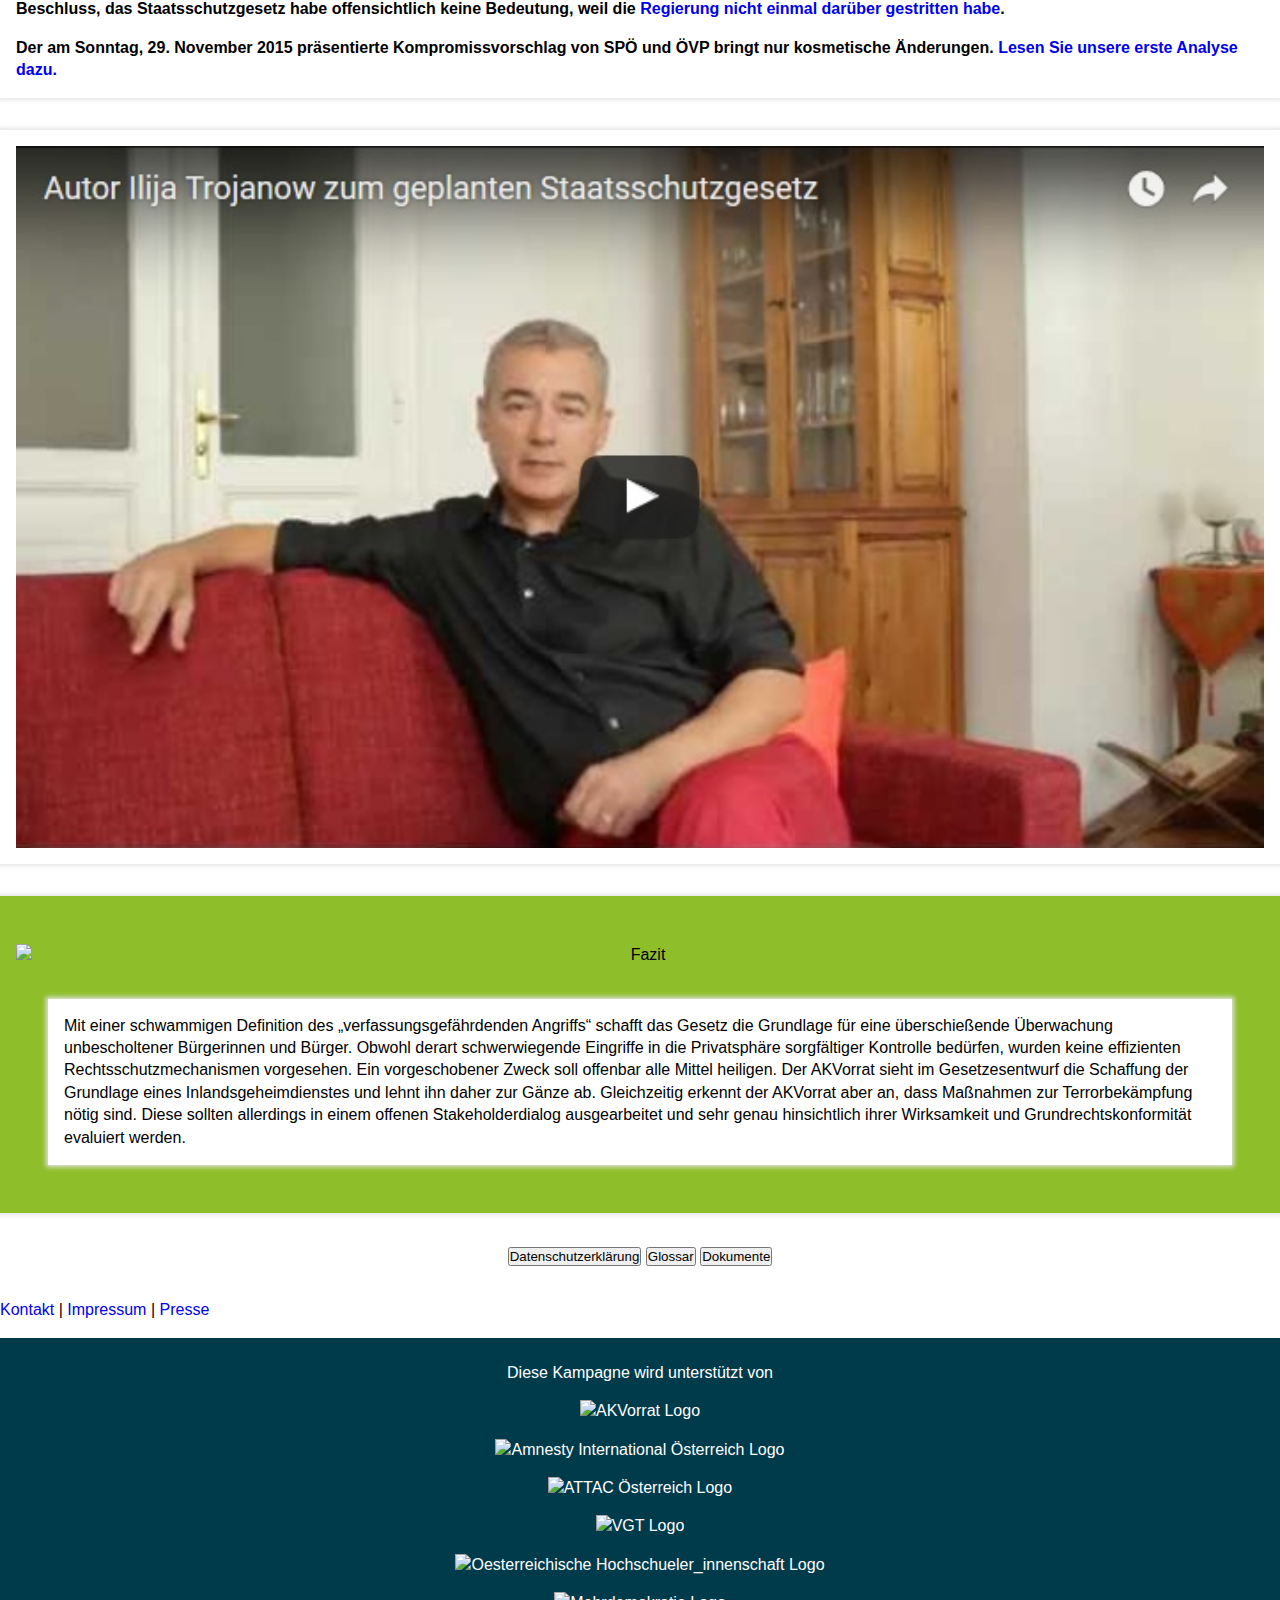
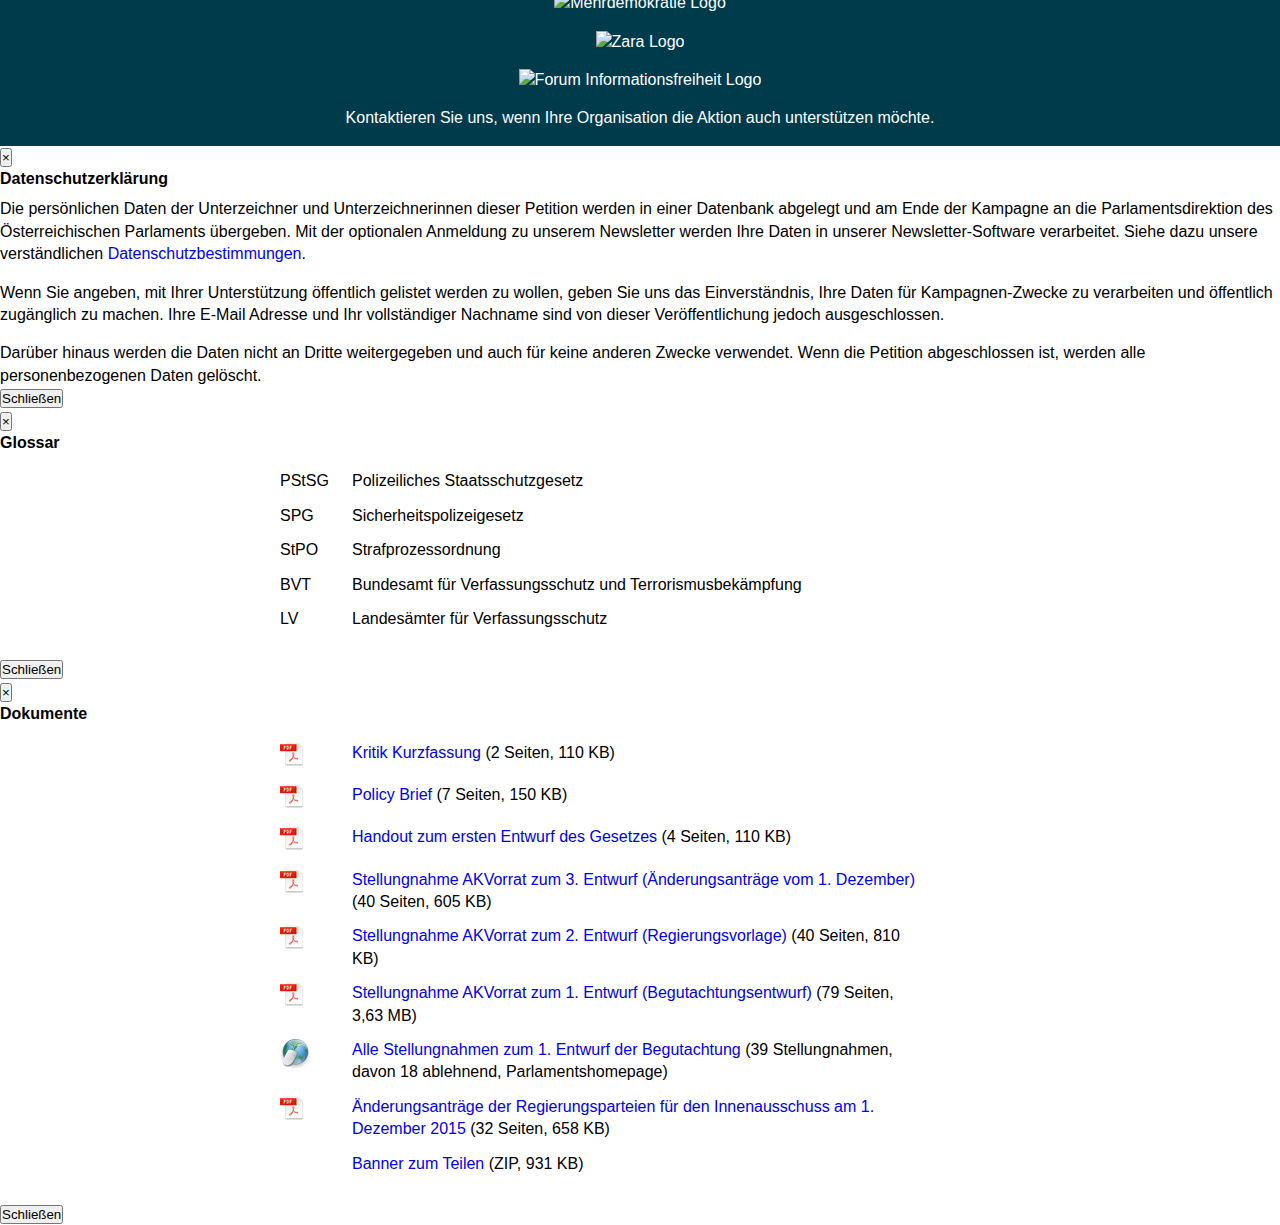
==== commit f9b83146: "compact header, add link to act.staatsschutz.at" ====
--- a/index.html
+++ b/index.html
@@ -37,6 +37,11 @@
         <h1>Petition gegen das geplante Staatsschutzgesetz</h1>
         <h2>Kein neuer Inlandsgeheimdienst in Österreich!</h2>
         <img src="./img/staatsschutz.png" alt="Staatsschutz Logo" />
+        <form id="backlink" method="get" action="https://act.staatsschutz.at" class="hidden-xs hidden-sm">
+            <button type="submit" class="btn btn-default" aria-label="BackToPetition">
+                <span>&blacktriangleleft; Jetzt handeln!</span>
+            </button>
+        </form>
         <a href="https://www.akvorrat.at/"><img src="./img/akvorrat.png" alt="AKVorrat Logo" class="hidden-xs hidden-sm" /></a>
     </header>
     <!--END body header-->
@@ -176,6 +181,7 @@
                     <div class="sidetitle">Mitwirken</div>
                     <div class="sidetext">
                         <p>Wenn Du unsere <a href="#fivedemands">5&nbsp;Forderungen</a> noch mehr stärken möchtest, kannst du aktiv werden und Unterschriften sammeln. Dazu einfach die <a href="./docs/staatsschutz-unterschriftenliste.pdf" target="_blank">Druckvorlage</a> ausdrucken, Mitmenschen aufklären, um deren Unterschriften bitten und deine Liste an uns <a href=# data-toggle=tooltip title="Leider brauchen wir die Originaldokumente. Wenn Du keinen Brief senden möchtest, kannst Du auch gerne persönlich vorbeikommen. Die Adresse lautet Neubaugasse 12-14, 1070 Wien">zurücksenden</a>.</p>
+                        <p>Wir haben eine eigene <a href="https://act.staatsschutz.at/">Kampagnenseite</a> eingerichtet, auf der Du Deine Abgeordneten einfach erreichst. Lass sie wissen, was Du über das geplante Gesetz denkst, immerhin repräsentieren sie Dich im Nationalrat.</p>
                         <p>Auch mit einer Spende kannst Du einen erheblichen Beitrag leisten. Neben der Erhaltung der Webpräsenz werden damit unsere <a href=# data-toggle=tooltip title="Sticker und Flyer sind kostenlos beim Arbeitskreis Vorratsdaten Österreich erhältlich.">Werbemittel</a> und Aktionen finanziert.</p>
                         <form action="https://spenden.akvorrat.at/">
                             <button type="submit" class="btn btn-default btn-block">Jetzt spenden!</button>
@@ -227,15 +233,10 @@
                     <div class="sectionimage"><img src="./img/zeitplan.png" alt="Zeitplan" /></div>
                     <article class="paper shadow">
                         <h2 class="nocss">Zeitplan</h2>
-                        <div>
-                            <p><strong>Ursprünglich sollte das Gesetz noch vor der Sommerpause kommen. Dank des massiven Protests der Zivilgesellschaft – von uns allen – haben den Beschluss des Gesetzes schon dreimal verhindert! </strong></p>
-                            <p>Jetzt <a href="https://www.parlament.gv.at/PAKT/PR/JAHR_2015/PK1364/index.shtml">soll</a> das Staatsschutzgesetz <strong>am 19. Jänner 2016, 13:00</strong> im <a href="https://www.parlament.gv.at/PAKT/VHG/XXV/A-IA/A-IA_00001_00354/index.shtml#S_013_19012016">Innenausschuss</a> beschlossen werden und laut den Plänen der Regierung bereits am 1. Juli 2016 in Kraft treten!</p>
-                        </div>
-                        <p class="specialemphasis countdown">Das Gesetz muss zurück an den Start!</p>
-                        <div style="clear:both"></div>
-                        <div class="center">
-                            <a id="tweetcount" href="https://twitter.com/intent/tweet?text=Der%20neue%20%23Staatsschutz%20speichert%20alle%20Daten%206%20Jahre%20lang%2C%2012x%20l%C3%A4nger%20als%20unter%20der%20Vorratsdatenspeicherung.%20https%3A%2F%2Fstaatsschutz.at%20%23PStSG&amp;source=webclient" target="_blank"><img src="./img/tweet-this.png" alt="Tweet this" width="220" /></a>
-                        </div>
+                        <p><strong>Ursprünglich sollte das Gesetz noch vor der Sommerpause kommen. Dank des massiven Protests der Zivilgesellschaft – von uns allen – haben den Beschluss des Gesetzes schon dreimal verhindert! </strong></p>
+                        <p>Jetzt <a href="https://www.parlament.gv.at/PAKT/PR/JAHR_2015/PK1364/index.shtml">soll</a> das Staatsschutzgesetz <strong>am 19. Jänner 2016, 13:00</strong> im <a href="https://www.parlament.gv.at/PAKT/VHG/XXV/A-IA/A-IA_00001_00354/index.shtml#S_013_19012016">Innenausschuss</a> beschlossen werden und laut den Plänen der Regierung bereits am 1. Juli 2016 in Kraft treten!</p>
+                        <p id="countdown">Das Gesetz muss zurück an den Start!</p>
+                        <a id="tweetcount" href="https://twitter.com/intent/tweet?text=Der%20neue%20%23Staatsschutz%20speichert%20alle%20Daten%206%20Jahre%20lang%2C%2012x%20l%C3%A4nger%20als%20unter%20der%20Vorratsdatenspeicherung.%20https%3A%2F%2Fstaatsschutz.at%20%23PStSG&amp;source=webclient" target="_blank"><img src="./img/tweet-this.png" alt="Tweet this" width="220" /></a>
                     </article>
                 </div>
 
@@ -270,23 +271,23 @@
 
                 <article class="indent paper shadow">
                     <h2>Hintergrund</h2>
-                    <h3>Staatsschutz statt Verfassungsschutz</h3>
+                    <h4>Staatsschutz statt Verfassungsschutz</h4>
                     <p>Der Staat wird im Gesetzesentwurf ausschließlich institutionell – als Handlungsfähigkeit staatlicher Institutionen – verstanden. Der Schutz der Verfassung sowie der Grundrechte der Bevölkerung sind nicht mehr Teil des Aufgabenbereichs des <abbr title="Bundesamt für Verfassungsschutz und Terrorismusbekämpfung">BVT</abbr>.</p>
-                    <h3>Missbrauchspotenzial durch Doppelgleisigkeiten</h3>
+                    <h4>Missbrauchspotenzial durch Doppelgleisigkeiten</h4>
                     <p>Das Bundesamt und die Landesämter sollen nach wie vor Sicherheitsbehörden sein, für die das strengere <abbr title="Sicherheitspolizeigesetz">SPG</abbr> und in besonderen Fällen das <abbr title="Polizeiliches Staatsschutzgesetz">PStSG</abbr> gilt. Ein und dieselbe Behörde kann damit auf Basis unterschiedlicher Gesetzesmaterien handeln. Das heißt, ein Beamter kann es sich aussuchen, ob er eine Richtergenehmigung einholt, um Telekommunikationsdaten von einem Internetprovider zu fordern, oder nicht. Sobald beispielsweise eine <q>religiöse oder weltanschauliche Motivation</q> bei einer Straftat angenommen wird, kann der Rechtsschutz ausgehebelt werden.</p>
-                    <h3>Erweiterte Gefahrenforschung bei <q>verfassungsgefährdendem Angriff</q></h3>
+                    <h4>Erweiterte Gefahrenforschung bei <q>verfassungsgefährdendem Angriff</q></h4>
                     <p>Der Begriff des <q>verfassungsgefährdenden Angriffs</q> hat in dem Vorschlag zentrale Bedeutung. Er bestimmt die Handlungsspielräume und Kompetenzen der <q>Staatsschutzorgane</q>. Abgesehen von einer äußerst unscharfen Definition, was darunter zu verstehen ist, können Behörden schon bei <q>wahrscheinlichen verfassungsgefährdenden Angriffen</q> mit allen Befugnissen einer <q>erweiterten Gefahrenforschung</q> aktiv werden. So würde es den Behörden ermöglicht, Informationen <q>aus allen verfügbaren Quellen [...] insbesondere durch Zugriff etwa auf im Internet öffentlich zugängliche Daten</q> zu erheben, wenn eine Person <q>wahrscheinlich</q> an einer Demo gegen den Akademikerball teilnehmen möchte. Im Klartext: Wer sich <q>wahrscheinlich</q> an der Verhinderung oder Störung einer Versammlung wie diesem Ball beteiligen will, muss bereits eine systematische Überwachung durch das <abbr>BVT</abbr> befürchten noch bevor er/sie überhaupt auf die Demo geht.</p>
-                    <h3>Weitreichende Möglichkeiten zur Datenerhebung und -verarbeitung</h3>
+                    <h4>Weitreichende Möglichkeiten zur Datenerhebung und -verarbeitung</h4>
                     <p>Die Sammlung personenbezogener Daten von Verdächtigen sowie deren Kontaktpersonen ist zukünftig schon zur <q>Bewertung der Wahrscheinlichkeit einer Gefährdung</q> erlaubt, das heißt, einen konkreten Verdacht braucht es explizit nicht. Damit kann das gesamte Internetnutzungsverhalten einer Zielperson gesammelt und ausgewertet werden. Die meisten Befugnisse zur (verdeckten) Ermittlung sind also nicht mehr an konkrete Straftaten oder Verdachtslagen geknüpft. Es reicht schon aus, wenn Behörden ein abstraktes Risikoszenario analysieren wollen. Diese umfassende Datensammlung über potenziell jeden von uns darf sechs Jahre lang gespeichert werden und nach drei Jahren wird nicht einmal mehr aufgezeichnet, wer auf diese Daten zugreift.</p>
-                    <h3>Zahlreiche technische Überwachungsmöglichkeiten</h3>
+                    <h4>Zahlreiche technische Überwachungsmöglichkeiten</h4>
                     <p>Der Einsatz von Peilsendern und <a href="https://de.wikipedia.org/wiki/IMSI-Catcher"><abbr>IMSI</abbr>-<span lang="en">Catchern</span></a> soll zulässig sein, <q>wenn die Observation sonst aussichtslos oder erheblich erschwert wäre</q>. Die Zeiträume für derartige besondere Ermittlungsbefugnisse sollen erhöht werden. Nach der alten Rechtsordnung der <abbr title="Strafprozessordnung">StPO</abbr> sind es drei Monate unter der Voraussetzung einer richterlichen Anordnung. Nach der neuen Rechtsordnung des <abbr title="Polizeiliches Staatsschutzgesetz">PStSG</abbr>s gelten sogar sechs Monate, und es reicht lediglich das Okay des Rechtschutzbeauftragten im Innenministerium für eine Observation. Ebenso fällt der Rechtsschutz beim Einsatz von Bild- und Tonaufzeichnungen, bei der Auswertung von Reisebewegungen (<abbr title="Passenger Name Records">PNR</abbr>) sowie Auskünften über Verkehrs- und Inhaltsdaten aus dem Internet weg.</p>
-                    <h3>Bezahlte Spitzel</h3>
+                    <h4>Bezahlte Spitzel</h4>
                     <p>Äußerst problematisch ist die Legalisierung bezahlter V-Leute ohne richterliche Kontrolle. Der Gesetzesentwurf zeigt hier wenig Sensibilität gegenüber Problemen, wie etwa der Tatprovokation, und zieht keine Lehren aus dem enormen Skandal um die <a href="https://de.wikipedia.org/wiki/Nationalsozialistischer_Untergrund"><abbr title="Nationalsozialistischer Untergrund">NSU</abbr>-Morde</a> in Deutschland.</p>
-                    <h3>Fehlende Evaluierung</h3>
+                    <h4>Fehlende Evaluierung</h4>
                     <p>Im Entwurf zum neuen <abbr>PStSG</abbr> findet sich zwar der vielversprechende Punkt <q>wirkungsorientierte Folgenabschätzung</q>, jedoch geht es bei dieser Evaluierung lediglich um budgetäre Auswirkungen. Weder werden für die Ausgangslage der Reform Zahlen genannt, weshalb welche Überwachungsmaßnahmen sich bewährt haben oder ausgeweitet werden müssen, noch findet man im Entwurf Kriterien, wie etwa Sicherheitslage oder erhöhte Aufklärungsquote, an denen sich die Auswirkungen der Reform messen lässt. Der <abbr>AK</abbr>Vorrat fordert in seinem Projekt <span lang="en">HEAT</span> eine vollständige Evaluierung aller Anti-Terror-Gesetze in Österreich und liefert dafür die wissenschaftliche Grundlage.</p>
-                    <h3>Polizei und Nachrichtendienst in einer Behörde</h3>
+                    <h4>Polizei und Nachrichtendienst in einer Behörde</h4>
                     <p>Durch den extrem breitgefassten Straftatbestand des <q>verfassungsgefährdenden Angriffs</q> und die Ausweitung der Überwachungsbefugnisse auf die <q>Bewertung der Wahrscheinlichkeit einer Gefährdung</q> entsteht eine Polizeibehörde mit den Befugnissen eines Nachrichtendienstes. Damit wird das Legalitäts- und Opportunitätsprinzip durchbrochen. Das <abbr>BVT</abbr> und – noch schlimmer – die Landesämter werden damit zu unkontrollierbaren Behörden mit Beamten, welche in ihrem Dienstalltag fast keinen Grenzen unterliegen und sich vor niemandem rechtfertigen müssen. Der nächste Polizeiskandal im <abbr>BVT</abbr> ist vorprogrammiert.</p>
-                    <h3>Viele Kritik, keine Reaktion</h3>
+                    <h4>Viele Kritik, keine Reaktion</h4>
                     <p>Es gab ganze 18 <a href="http://www.parlament.gv.at/PAKT/VHG/XXV/SNME/SNME_04166/index.shtml">kritischen Stellungnnahmen</a> zum Staatsschutzgesetz. Darunter Institutionen wie die Richtervereinigung, Amnesty International, Arbeiterkammer, Wirtschaftskammer, Bischofskonferenz, die Evangelische Kirche, die Ärztekammer, Internet Providern, Rechtsanwaltskammertag, dem Netzwerk kritische Rechtswissenschaften, der Volksanwaltschaft, dem Datenschutzrat, Gewerkschaften, Journalisten und dem AKVorrat. Viele der Stellungnahmen warnen eindringlich vor dem Gesetz und stellen es grundsätzlich in Frage. Die einzigen positiven Stellungnahmen im Begutachtungsverfahren kamen von anderen Ministerien oder Landesregierungen. Keine positive Stellungnahme hat mehr als drei A4 Seiten.</p>
                     <p><strong>Im Juni wurde trotzdem im Ministerrat die Regierungsvorlage beschlossen, <a href="http://akvorrat.at/sites/default/files/AKVorrat_PStSG_Stellungnahme_RV.pdf">der Großteil der Kritik wurde nicht gehört</a>. Bundeskanzler Faymann sagte nach dem Beschluss, das Staatsschutzgesetz habe offensichtlich keine Bedeutung, weil die <a href="http://orf.at/stories/2286992/">Regierung nicht einmal darüber gestritten habe</a>.</strong></p>
                     <p><strong>Der am Sonntag, 29. November 2015 präsentierte Kompromissvorschlag von SPÖ und ÖVP bringt nur kosmetische Änderungen. <a href="https://akvorrat.at/node/131">Lesen Sie unsere erste Analyse dazu.</a></strong></p>
@@ -321,7 +322,7 @@
                     </div>
                 </form>
                 
-                <div class="center"><a href="https://akvorrat.at/kontakt">Kontakt / Impressum / Presse</a></div>
+                <p class="text-center"><a href="https://akvorrat.at/kontakt#page-title">Kontakt</a> &#124; <a href="https://akvorrat.at/kontakt">Impressum</a> &#124; <a href="https://akvorrat.at/kontakt">Presse</a></p>
             </section>
             <!--END main column-->
 
@@ -330,23 +331,27 @@
     <!--END body main-->
 
     <!--START body footer-->
-    <footer id="footer">
-        <p>Diese Kampagne wird unterstützt von</p>
-        <div class="container-fluid">
-            <div class="row">
-                <div class="col-md-3"><a href="https://akvorrat.at/"><img src="./img/logo/akv.gif" alt="AKVorrat Logo" /></a></div>
-                <div class="col-md-3"><a href="https://amnesty.at/"><img src="./img/logo/amnesty.gif" alt="Amnesty International Österreich Logo" /></a></div>
-                <div class="col-md-3"><a href="https://attac.at/"><img src="./img/logo/attac.gif" alt="ATTAC Österreich Logo" /></a></div>
-                <div class="col-md-3"><a href="https://vgt.at/"><img src="./img/logo/vgt.gif" alt="VGT Logo" /></a></div>
-            </div>
-            <div class="row">
-                <div class="col-md-3"><a href="https://www.oeh.ac.at/"><img src="./img/logo/oeh.gif" alt="Oesterreichische Hochschueler_innenschaft Logo" /></a></div>
-                <div class="col-md-3"><a href="https://www.mehr-demokratie.at/"><img src="./img/logo/mehrdemokratie.gif" alt="Mehrdemokratie Logo" /></a></div>
-                <div class="col-md-3"><a href="http://www.zara.or.at/"><img src="./img/logo/zara.gif" alt="Zara Logo" /></a></div>
-                <div class="col-md-3"><a href="http://www.informationsfreiheit.at/"><img src="./img/logo/foruminformationsfreiheit.gif" alt="Forum Informationsfreiheit Logo" /></a></div>
-            </div>
-        </div>
-        <p><a href="https://akvorrat.at/kontakt">Kontaktieren Sie uns, wenn Ihre Organisation staatsschutz.at auch unterst&uuml;tzen m&ouml;chte.</a></p>
+    <footer class="container-fluid">
+        <p>Diese Kampagne wird unterst&uuml;tzt von</p>
+        <div class="row">
+            <div class="col-xs-12 col-md-6">
+                <div class="row">
+                    <div class="col-xs-3"><a href="https://akvorrat.at/"><img src="./img/logo/akv.gif" alt="AKVorrat Logo" /></a></div>
+                    <div class="col-xs-3"><a href="https://amnesty.at/"><img src="./img/logo/amnesty.gif" alt="Amnesty International Österreich Logo" /></a></div>
+                    <div class="col-xs-3"><a href="https://attac.at/"><img src="./img/logo/attac.gif" alt="ATTAC Österreich Logo" /></a></div>
+                    <div class="col-xs-3"><a href="https://vgt.at/"><img src="./img/logo/vgt.gif" alt="VGT Logo" /></a></div>
+                </div>
+            </div>
+            <div class="col-xs-12 col-md-6">
+                <div class="row">
+                    <div class="col-xs-3"><a href="https://www.oeh.ac.at/"><img src="./img/logo/oeh.gif" alt="Oesterreichische Hochschueler_innenschaft Logo" /></a></div>
+                    <div class="col-xs-3"><a href="https://www.mehr-demokratie.at/"><img src="./img/logo/mehrdemokratie.gif" alt="Mehrdemokratie Logo" /></a></div>
+                    <div class="col-xs-3"><a href="http://www.zara.or.at/"><img src="./img/logo/zara.gif" alt="Zara Logo" /></a></div>
+                    <div class="col-xs-3"><a href="http://www.informationsfreiheit.at/"><img src="./img/logo/foruminformationsfreiheit.gif" alt="Forum Informationsfreiheit Logo" /></a></div>
+                </div>
+            </div>
+        </div>
+        <p><a href="https://akvorrat.at/kontakt">Kontaktieren Sie uns, wenn Ihre Organisation die Aktion auch unterst&uuml;tzen m&ouml;chte.</a></p>
     </footer>
     <!--END body footer-->
 
@@ -356,7 +361,7 @@
             <div class="modal-content">
                 <div class="modal-header">
                     <button type="button" class="close" data-dismiss="modal" aria-label="Schließen"><span aria-hidden="true">&times;</span></button>
-                    <h4 class="modal-title" id="privacyModalLabel">Datenschutzerkl&auml;rung</h4>
+                    <h4 class="modal-title">Datenschutzerkl&auml;rung</h4>
                 </div>
                 <div class="modal-body">
                     <p>Die persönlichen Daten der Unterzeichner und Unterzeichnerinnen dieser Petition werden in einer Datenbank abgelegt und am Ende der Kampagne an die Parlamentsdirektion des Österreichischen Parlaments übergeben. Mit der optionalen Anmeldung zu unserem Newsletter werden Ihre Daten in unserer Newsletter-Software verarbeitet. Siehe dazu unsere verständlichen <a href="https://www.akvorrat.at/kontakt#datenschutz">Datenschutzbestimmungen</a>.</p>
@@ -377,7 +382,7 @@
             <div class="modal-content">
                 <div class="modal-header">
                     <button type="button" class="close" data-dismiss="modal" aria-label="Schließen"><span aria-hidden="true">&times;</span></button>
-                    <h4 class="modal-title" id="glossaryModalLabel">Glossar</h4>
+                    <h4 class="modal-title">Glossar</h4>
                 </div>
                 <div class="modal-body">
                     <dl>
@@ -407,7 +412,7 @@
             <div class="modal-content">
                 <div class="modal-header">
                     <button type="button" class="close" data-dismiss="modal" aria-label="Schließen"><span aria-hidden="true">&times;</span></button>
-                    <h4 class="modal-title" id="downloadsModalLabel">Dokumente</h4>
+                    <h4 class="modal-title">Dokumente</h4>
                 </div>
                 <div class="modal-body">
                     <dl>
@@ -418,13 +423,13 @@
                         <dt><img src="./img/icons/pdf.png" alt="PDF" /></dt>
                         <dd><a href="http://akvorrat.at/sites/default/files/akvorrat_print-handout-PStSG.pdf">Handout zum ersten Entwurf des Gesetzes</a> (4 Seiten, 110 KB)</dd>
                         <dt><img src="./img/icons/pdf.png" alt="PDF" /></dt>
-                        <dd><a href="http://akvorrat.at/sites/default/files/Stellungnahme_PStSG_AAA.pdf">Stellungnahme AKVorrat zum 3. Entwurf (Änderungsanträge)</a> (40 Seiten, 605 KB)</dd>
+                        <dd><a href="http://akvorrat.at/sites/default/files/Stellungnahme_PStSG_AAA.pdf">Stellungnahme AKVorrat zum 3. Entwurf (Änderungsanträge vom 1. Dezember)</a> (40 Seiten, 605 KB)</dd>
                         <dt><img src="./img/icons/pdf.png" alt="PDF" /></dt>
                         <dd><a href="http://akvorrat.at/sites/default/files/AKVorrat_PStSG_Stellungnahme_RV.pdf">Stellungnahme AKVorrat zum 2. Entwurf (Regierungsvorlage)</a> (40 Seiten, 810 KB)</dd>
                         <dt><img src="./img/icons/pdf.png" alt="PDF" /></dt>
-                        <dd><a href="https://www.akvorrat.at/sites/default/files/AKVorrat-Stellungnahme-Polizeiliches%20Staatsschutzgesetz%20-%20PStSG_Entwurf_BM%20I_Stellungnahme.pdf">Stellungnahme AKVorrat zum 1. Gesetzesentwurf</a> (79 Seiten, 3,63 MB)</dd>
+                        <dd><a href="https://www.akvorrat.at/sites/default/files/AKVorrat-Stellungnahme-Polizeiliches%20Staatsschutzgesetz%20-%20PStSG_Entwurf_BM%20I_Stellungnahme.pdf">Stellungnahme AKVorrat zum 1. Entwurf (Begutachtungsentwurf)</a> (79 Seiten, 3,63 MB)</dd>
                         <dt><img src="./img/icons/www.png" alt="Link" /></dt>
-                        <dd><a href="http://www.parlament.gv.at/PAKT/VHG/XXV/ME/ME_00110/index.shtml">Alle Stellungnahmen zum 1. Gesetzesentwurf</a> (39 Stellungnahmen, Parlamentshomepage)</dd>
+                        <dd><a href="http://www.parlament.gv.at/PAKT/VHG/XXV/ME/ME_00110/index.shtml">Alle Stellungnahmen zum 1. Entwurf der Begutachtung</a> (39 Stellungnahmen, davon 18 ablehnend, Parlamentshomepage)</dd>
                         <dt><img src="./img/icons/pdf.png" alt="PDF" /></dt>
                         <dd><a href="./docs/PSTSG-Vergleich%20RV-Innenausschuss-2015-11-30.pdf">Änderungsanträge der Regierungsparteien für den Innenausschuss am 1. Dezember 2015</a> (32 Seiten, 658 KB)</dd>
                         <dt></dt>
--- a/css/basic.css
+++ b/css/basic.css
@@ -33,24 +33,22 @@
     padding-bottom: 0px;
 }
 
-header {
-    position: relative;
-    overflow: hidden;
-    padding: 1em 1em 2em;
-    background: #003b4c;
+header, footer {
+    padding: 1em;
     color: #fff;
     text-align: center;
+    background: #003b4c;
+    overflow: hidden;
+    position: relative;
 }
 
 header h1 {
-    font-size: 3.2em;
-    margin: 0 0 .35em;
+    margin: 0;
 }
 
 header h2 {
-    font-size: 2.4em;
     color: rgba(255, 255, 255, .5);
-    margin-bottom: .25em;
+    margin: .25em 0;
 }
 
 header a img {
@@ -59,13 +57,14 @@
     bottom: 1.3em;
 }
 
+header #backlink {
+    position: absolute;
+    top: 1.3em;
+    left: 1.3em;
+}
+
 footer {
-    margin-top: 20px;
-    padding: 1em;
-    background: #003b4c;
-    color: #fff;
-    text-align: center;
-    overflow: hidden;
+    margin-top: 1em;
 }
 
 footer img {
@@ -77,6 +76,10 @@
 footer a:hover,
 footer a:focus {
     color: #fff;
+}
+
+p:last-of-type {
+    margin: 0;
 }
 
 .center {
@@ -119,34 +122,8 @@
     border: none;
 }
 
-h1,
-h2,
-h3,
-h4 {
+h1, h2, h3, h4 {
     font-weight: bold;
-}
-
-h1,
-h2 {
-    text-align: center;
-    margin: 0 0 0.5em;
-}
-
-h3,
-h4 {
-    margin: 0;
-}
-
-h1 {
-    font-size: 2em;
-}
-
-h2 {
-    font-size: 1.6em;
-}
-
-h3 {
-    font-size: 1.1em;
 }
 
 p {
--- a/css/various.css
+++ b/css/various.css
@@ -32,6 +32,10 @@
     color: #000;
 }
 
+.paper h2 {
+    text-align: center;
+}
+
 .paper img {
     display: block;
     margin: auto;
@@ -49,17 +53,12 @@
     box-shadow: 0 0 0.3em 0.1em #E4E5E6;
 }
 
-.shareicons ul {
-    list-style-type: none;
+#shareicons div {
+    padding-left: 2px;
+    padding-right: 2px;
 }
 
-.shareicons li {
-    display: inline-block;
-    margin: .3em 0.5em;
-    width: auto;
-}
-
-.specialemphasis {
+#countdown {
     max-width: 35em;
     margin: 1em auto;
     border: solid 0.2em #8ebf2a;
--- a/css/progressbar.css
+++ b/css/progressbar.css
@@ -25,9 +25,9 @@
     text-align: center;
     margin: 0;
     font-weight: bold;
-    padding: 1.1em;
+    padding: 1em;
     position: relative;
     z-index: 2;
     text-shadow: 0 0 10px #fff;
-    font-size: 1.5em;
+    font-size: 1.3em;
 }
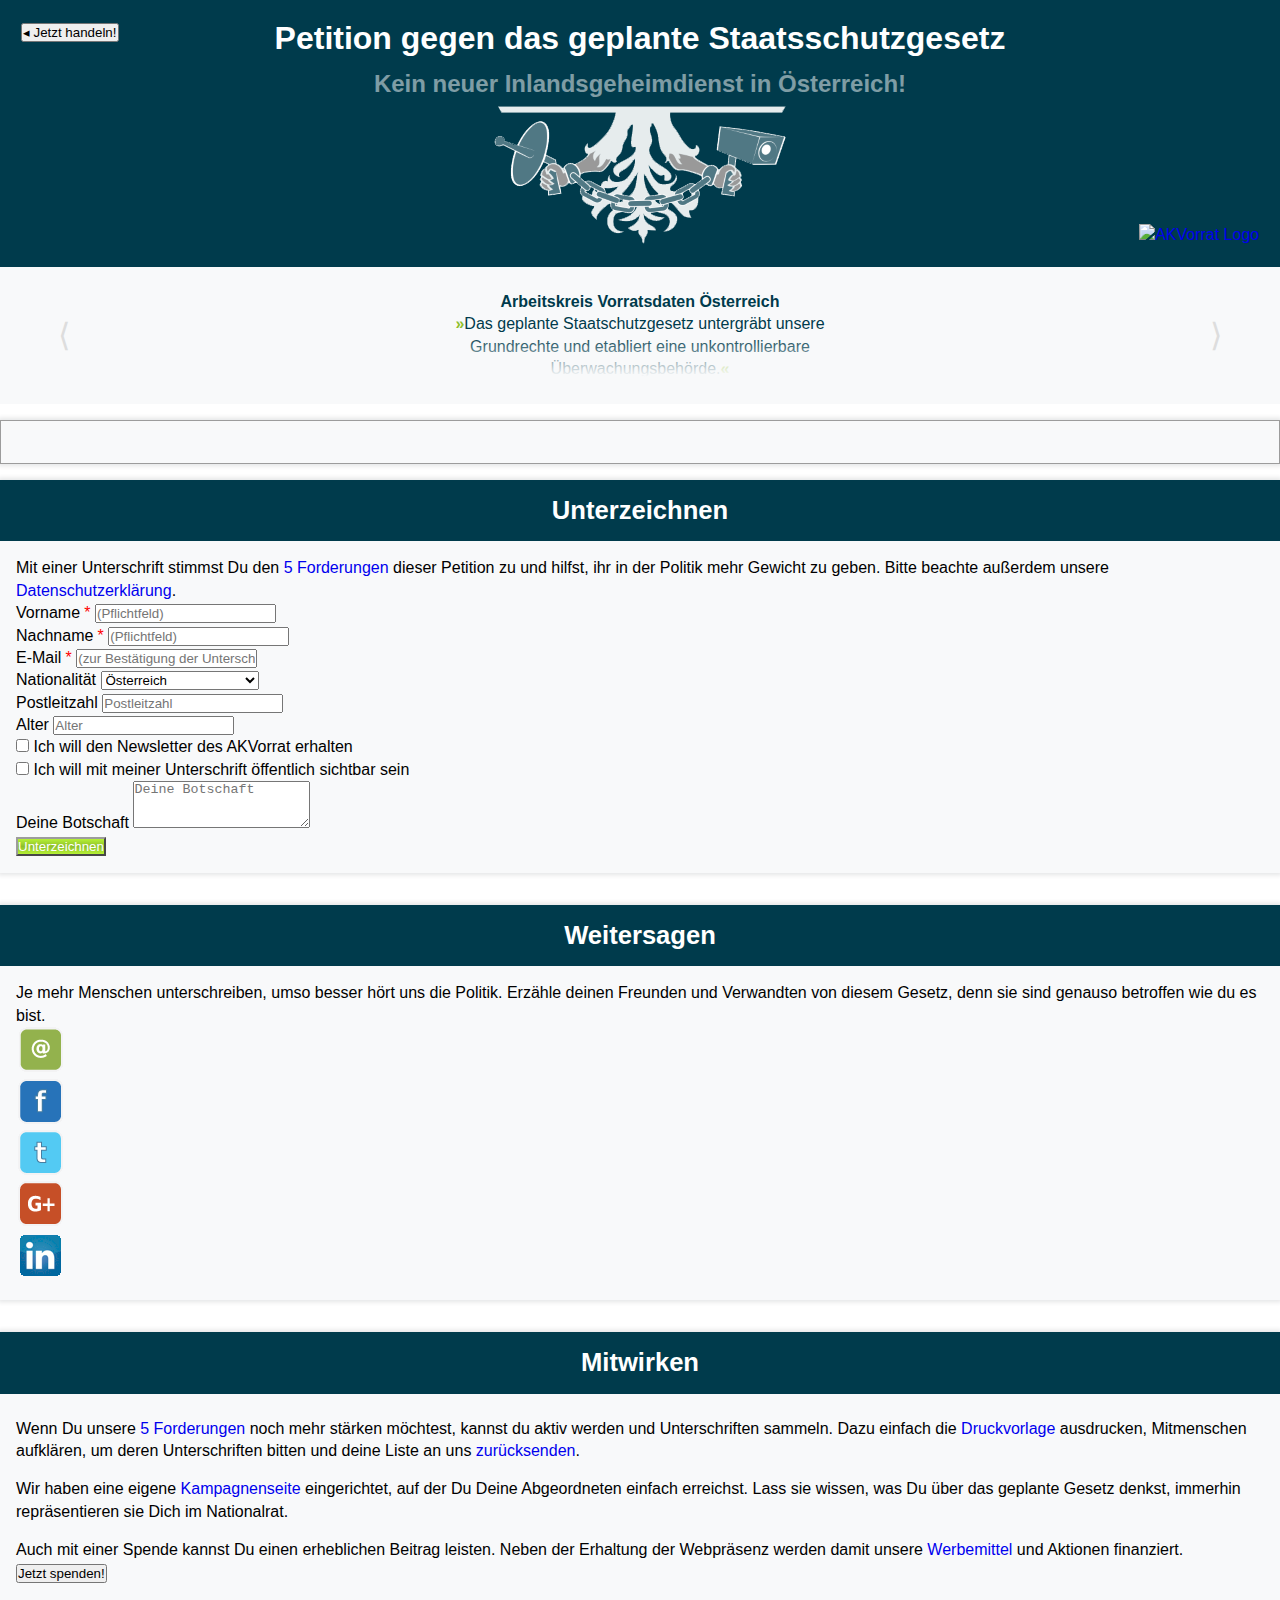
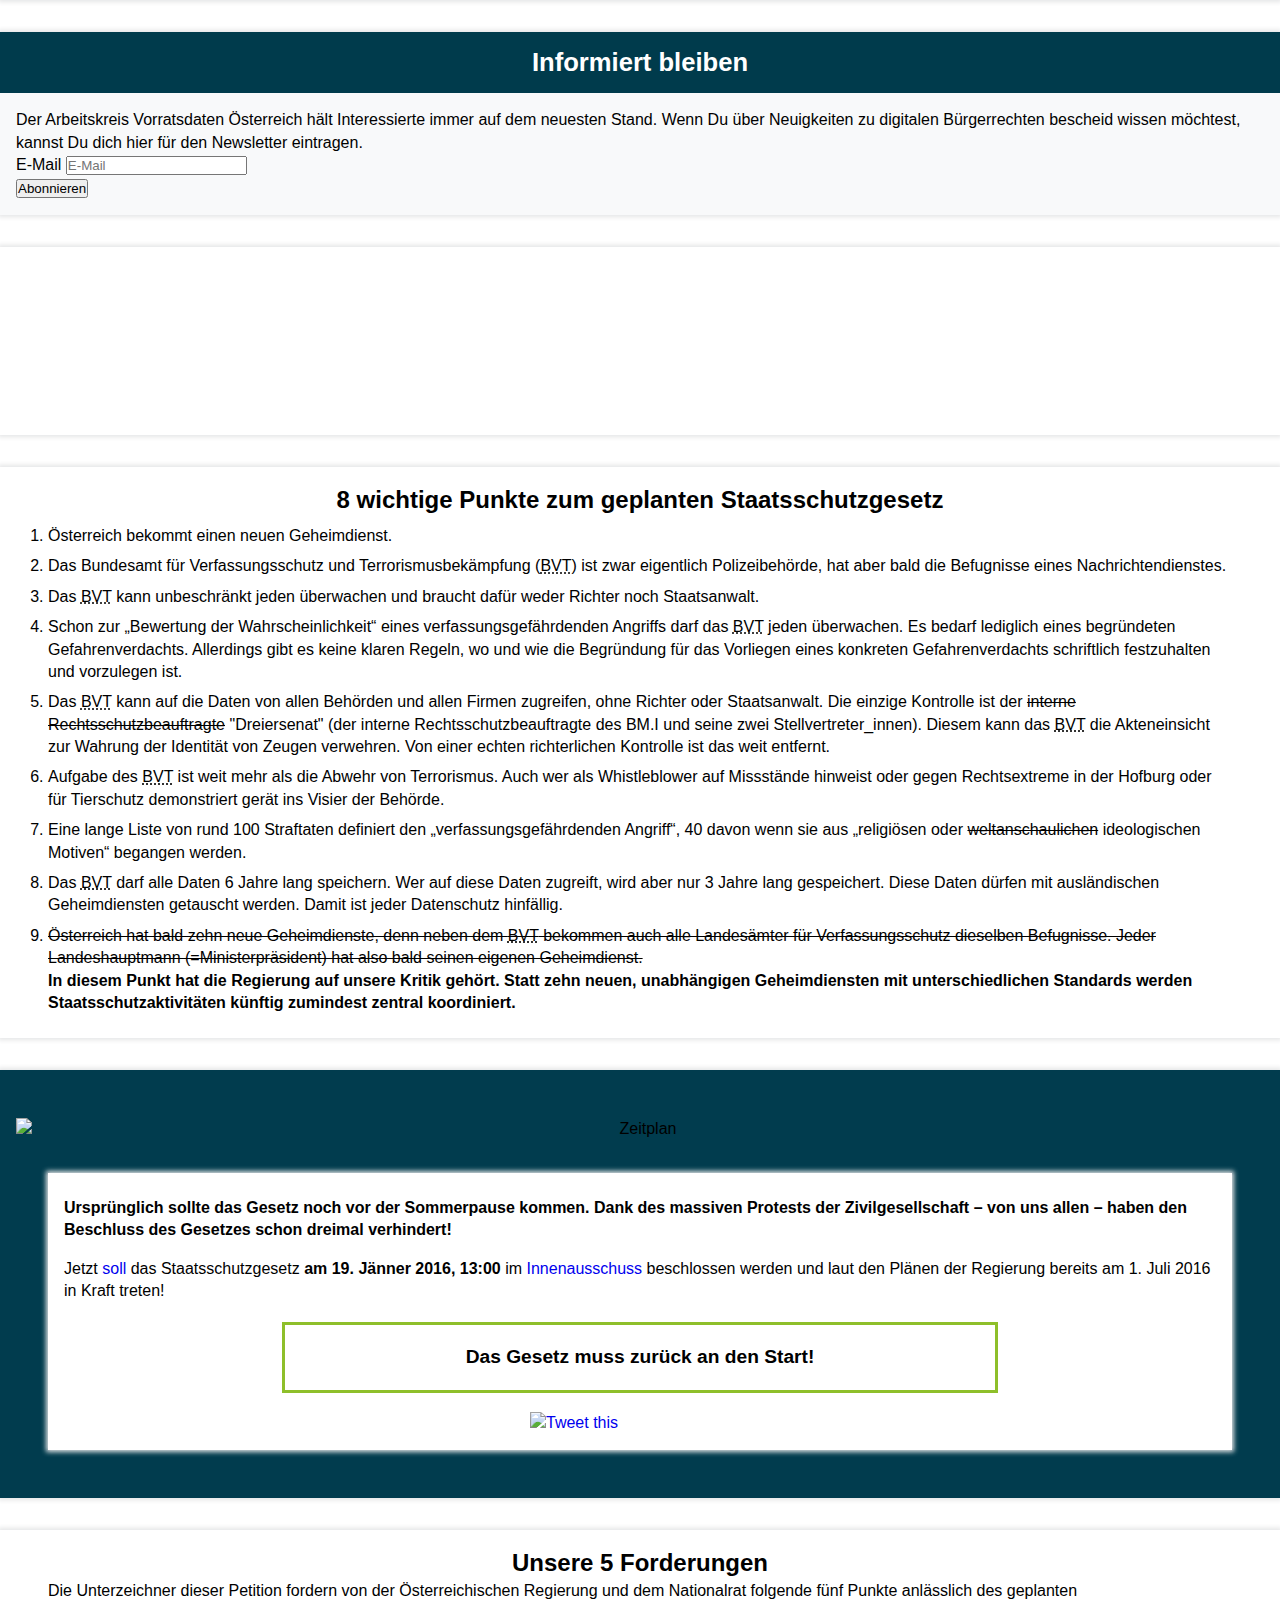
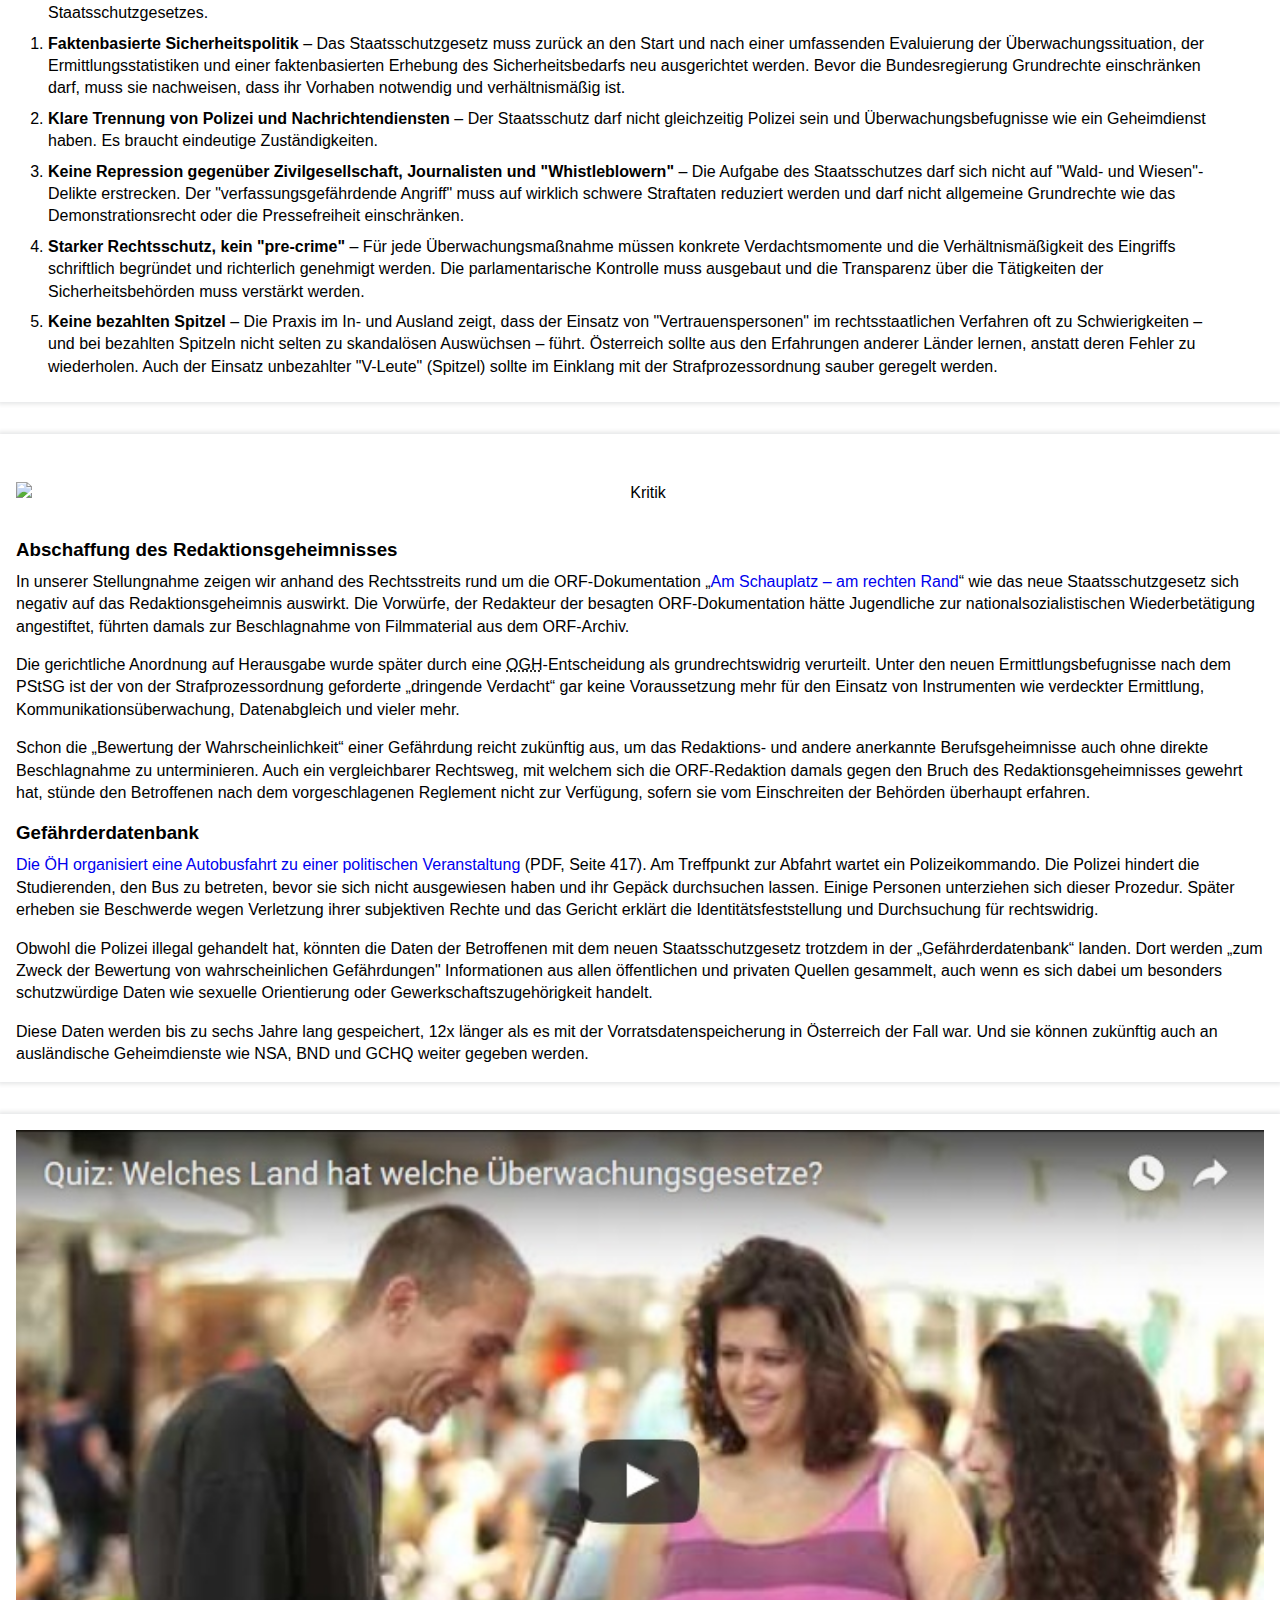
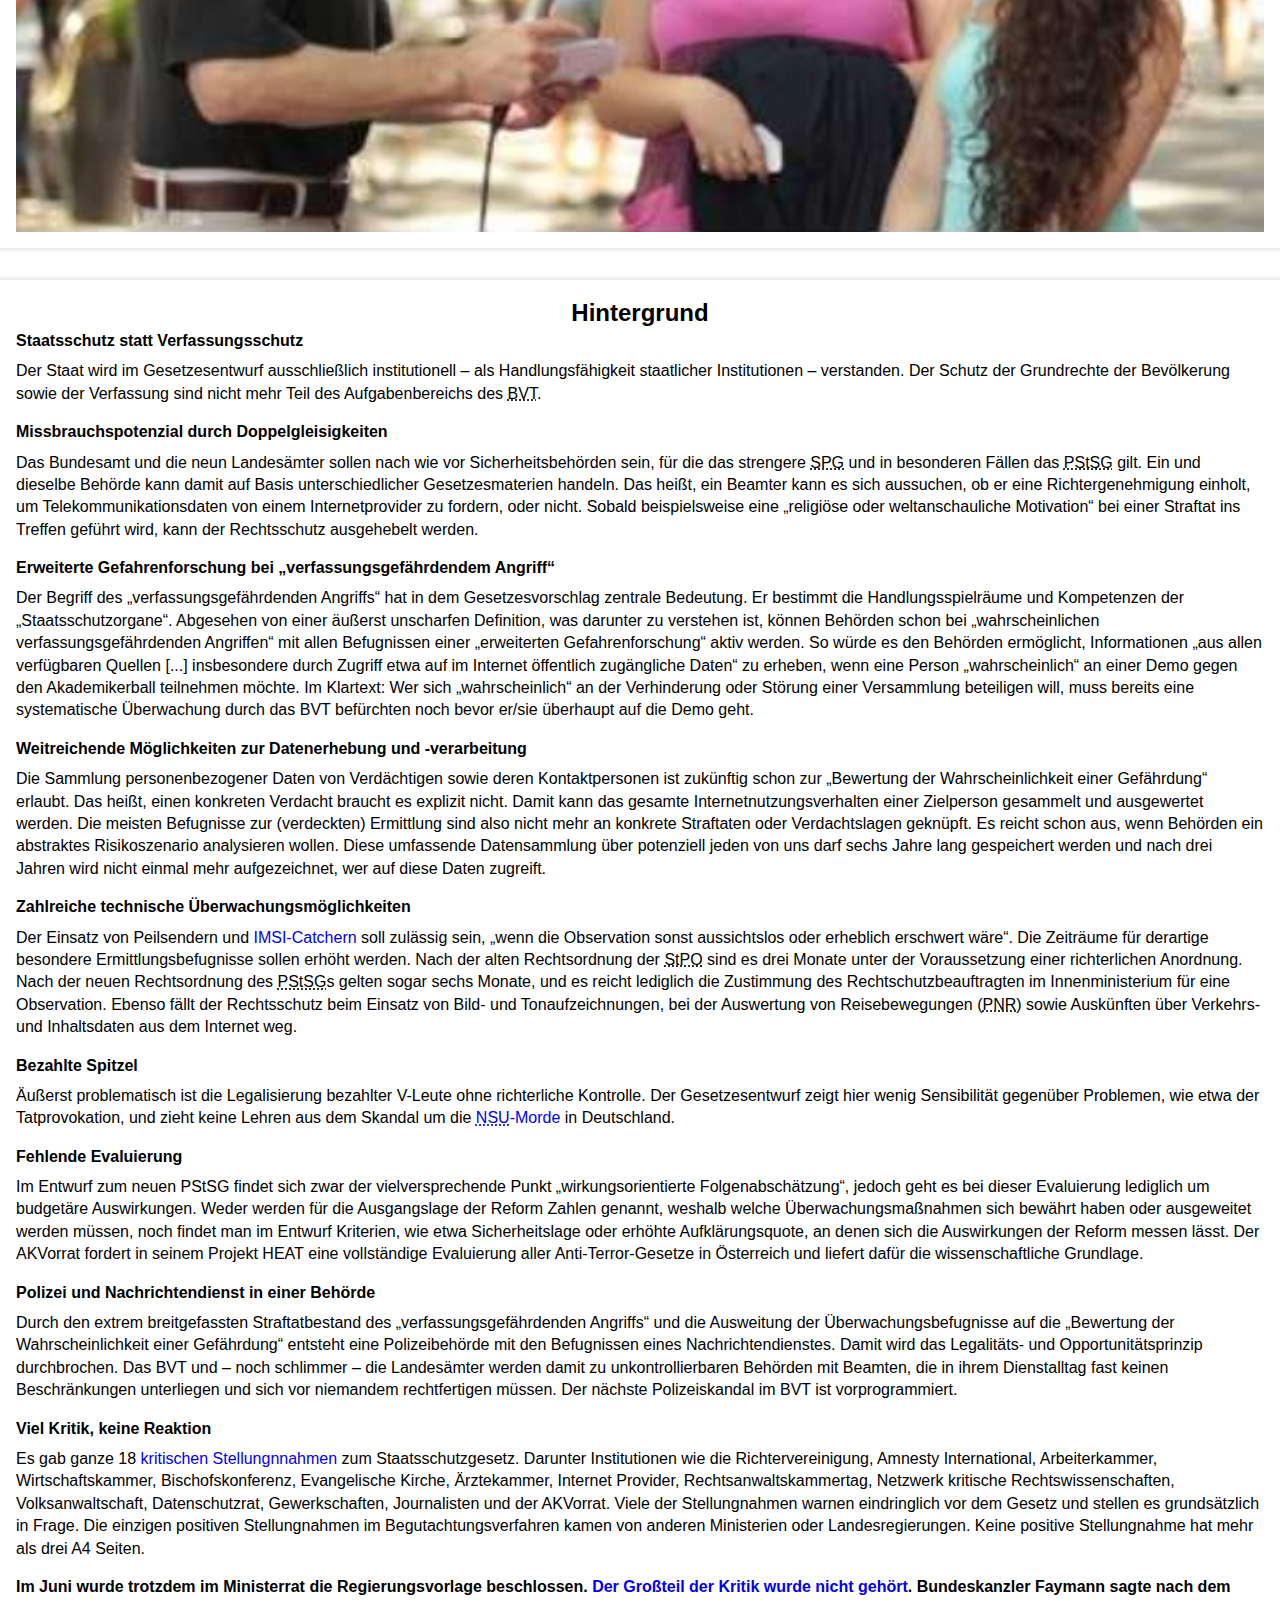
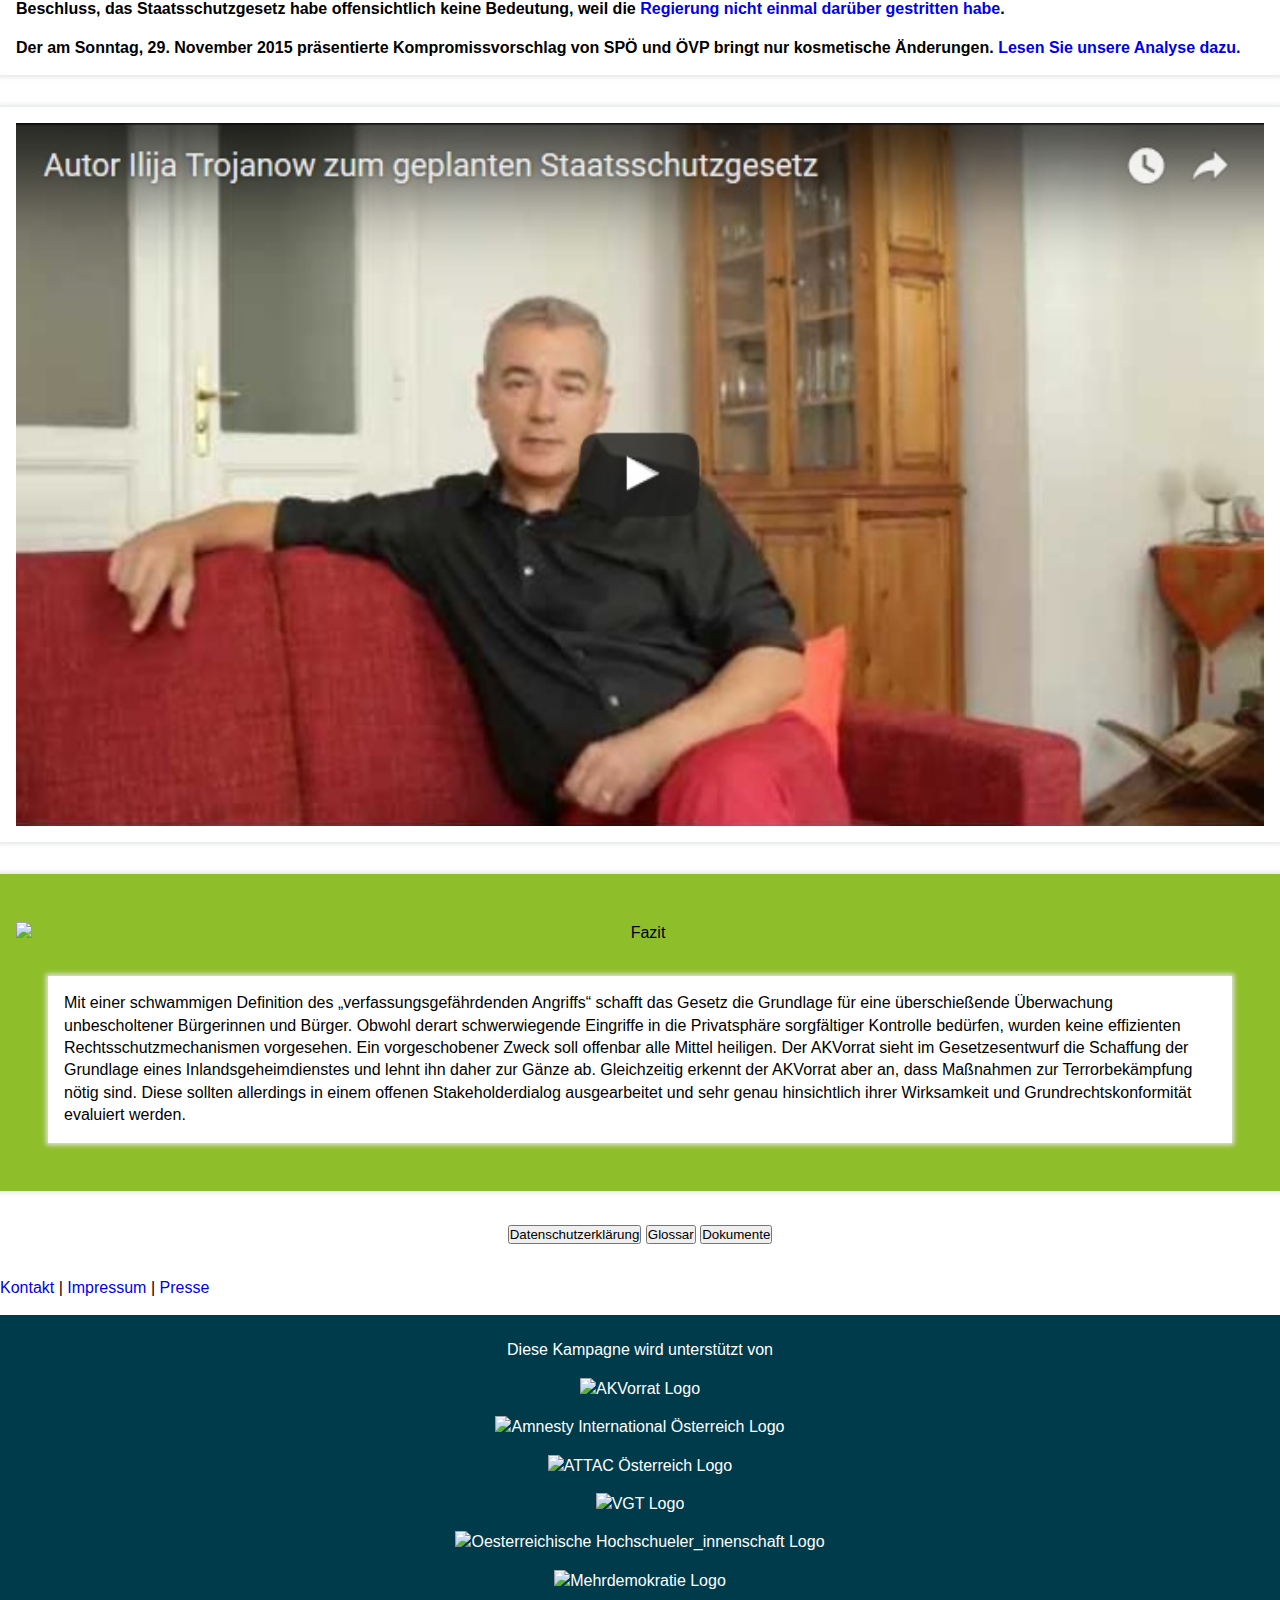
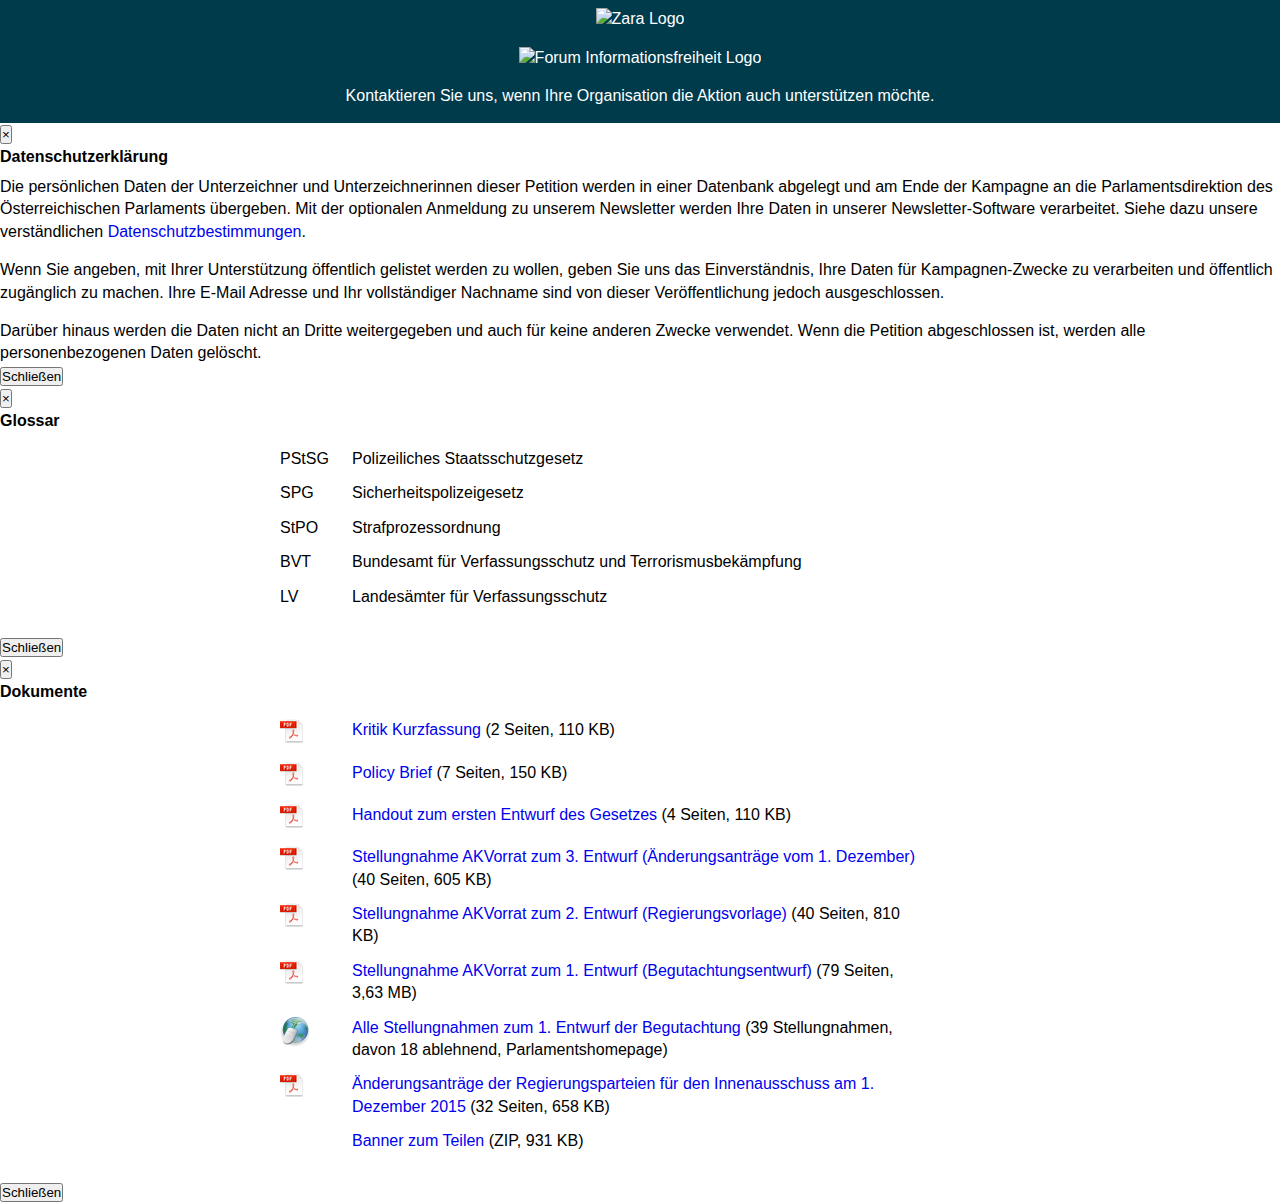
==== commit 60bd8ea6: "Werners Änderungen eingepflegt" ====
--- a/index.html
+++ b/index.html
@@ -272,25 +272,25 @@
                 <article class="indent paper shadow">
                     <h2>Hintergrund</h2>
                     <h4>Staatsschutz statt Verfassungsschutz</h4>
-                    <p>Der Staat wird im Gesetzesentwurf ausschließlich institutionell – als Handlungsfähigkeit staatlicher Institutionen – verstanden. Der Schutz der Verfassung sowie der Grundrechte der Bevölkerung sind nicht mehr Teil des Aufgabenbereichs des <abbr title="Bundesamt für Verfassungsschutz und Terrorismusbekämpfung">BVT</abbr>.</p>
+                    <p>Der Staat wird im Gesetzesentwurf ausschließlich institutionell – als Handlungsfähigkeit staatlicher Institutionen – verstanden. Der Schutz der Grundrechte der Bevölkerung sowie der Verfassung sind nicht mehr Teil des Aufgabenbereichs des <abbr title="Bundesamt für Verfassungsschutz und Terrorismusbekämpfung">BVT</abbr>.</p>
                     <h4>Missbrauchspotenzial durch Doppelgleisigkeiten</h4>
-                    <p>Das Bundesamt und die Landesämter sollen nach wie vor Sicherheitsbehörden sein, für die das strengere <abbr title="Sicherheitspolizeigesetz">SPG</abbr> und in besonderen Fällen das <abbr title="Polizeiliches Staatsschutzgesetz">PStSG</abbr> gilt. Ein und dieselbe Behörde kann damit auf Basis unterschiedlicher Gesetzesmaterien handeln. Das heißt, ein Beamter kann es sich aussuchen, ob er eine Richtergenehmigung einholt, um Telekommunikationsdaten von einem Internetprovider zu fordern, oder nicht. Sobald beispielsweise eine <q>religiöse oder weltanschauliche Motivation</q> bei einer Straftat angenommen wird, kann der Rechtsschutz ausgehebelt werden.</p>
+                    <p>Das Bundesamt und die neun Landesämter sollen nach wie vor Sicherheitsbehörden sein, für die das strengere <abbr title="Sicherheitspolizeigesetz">SPG</abbr> und in besonderen Fällen das <abbr title="Polizeiliches Staatsschutzgesetz">PStSG</abbr> gilt. Ein und dieselbe Behörde kann damit auf Basis unterschiedlicher Gesetzesmaterien handeln. Das heißt, ein Beamter kann es sich aussuchen, ob er eine Richtergenehmigung einholt, um Telekommunikationsdaten von einem Internetprovider zu fordern, oder nicht. Sobald beispielsweise eine <q>religiöse oder weltanschauliche Motivation</q> bei einer Straftat ins Treffen geführt wird, kann der Rechtsschutz ausgehebelt werden.</p>
                     <h4>Erweiterte Gefahrenforschung bei <q>verfassungsgefährdendem Angriff</q></h4>
-                    <p>Der Begriff des <q>verfassungsgefährdenden Angriffs</q> hat in dem Vorschlag zentrale Bedeutung. Er bestimmt die Handlungsspielräume und Kompetenzen der <q>Staatsschutzorgane</q>. Abgesehen von einer äußerst unscharfen Definition, was darunter zu verstehen ist, können Behörden schon bei <q>wahrscheinlichen verfassungsgefährdenden Angriffen</q> mit allen Befugnissen einer <q>erweiterten Gefahrenforschung</q> aktiv werden. So würde es den Behörden ermöglicht, Informationen <q>aus allen verfügbaren Quellen [...] insbesondere durch Zugriff etwa auf im Internet öffentlich zugängliche Daten</q> zu erheben, wenn eine Person <q>wahrscheinlich</q> an einer Demo gegen den Akademikerball teilnehmen möchte. Im Klartext: Wer sich <q>wahrscheinlich</q> an der Verhinderung oder Störung einer Versammlung wie diesem Ball beteiligen will, muss bereits eine systematische Überwachung durch das <abbr>BVT</abbr> befürchten noch bevor er/sie überhaupt auf die Demo geht.</p>
+                    <p>Der Begriff des <q>verfassungsgefährdenden Angriffs</q> hat in dem Gesetzesvorschlag zentrale Bedeutung. Er bestimmt die Handlungsspielräume und Kompetenzen der <q>Staatsschutzorgane</q>. Abgesehen von einer äußerst unscharfen Definition, was darunter zu verstehen ist, können Behörden schon bei <q>wahrscheinlichen verfassungsgefährdenden Angriffen</q> mit allen Befugnissen einer <q>erweiterten Gefahrenforschung</q> aktiv werden. So würde es den Behörden ermöglicht, Informationen <q>aus allen verfügbaren Quellen [...] insbesondere durch Zugriff etwa auf im Internet öffentlich zugängliche Daten</q> zu erheben, wenn eine Person <q>wahrscheinlich</q> an einer Demo gegen den Akademikerball teilnehmen möchte. Im Klartext: Wer sich <q>wahrscheinlich</q> an der Verhinderung oder Störung einer Versammlung beteiligen will, muss bereits eine systematische Überwachung durch das <abbr>BVT</abbr> befürchten noch bevor er/sie überhaupt auf die Demo geht.</p>
                     <h4>Weitreichende Möglichkeiten zur Datenerhebung und -verarbeitung</h4>
-                    <p>Die Sammlung personenbezogener Daten von Verdächtigen sowie deren Kontaktpersonen ist zukünftig schon zur <q>Bewertung der Wahrscheinlichkeit einer Gefährdung</q> erlaubt, das heißt, einen konkreten Verdacht braucht es explizit nicht. Damit kann das gesamte Internetnutzungsverhalten einer Zielperson gesammelt und ausgewertet werden. Die meisten Befugnisse zur (verdeckten) Ermittlung sind also nicht mehr an konkrete Straftaten oder Verdachtslagen geknüpft. Es reicht schon aus, wenn Behörden ein abstraktes Risikoszenario analysieren wollen. Diese umfassende Datensammlung über potenziell jeden von uns darf sechs Jahre lang gespeichert werden und nach drei Jahren wird nicht einmal mehr aufgezeichnet, wer auf diese Daten zugreift.</p>
+                    <p>Die Sammlung personenbezogener Daten von Verdächtigen sowie deren Kontaktpersonen ist zukünftig schon zur <q>Bewertung der Wahrscheinlichkeit einer Gefährdung</q> erlaubt. Das heißt, einen konkreten Verdacht braucht es explizit nicht. Damit kann das gesamte Internetnutzungsverhalten einer Zielperson gesammelt und ausgewertet werden. Die meisten Befugnisse zur (verdeckten) Ermittlung sind also nicht mehr an konkrete Straftaten oder Verdachtslagen geknüpft. Es reicht schon aus, wenn Behörden ein abstraktes Risikoszenario analysieren wollen. Diese umfassende Datensammlung über potenziell jeden von uns darf sechs Jahre lang gespeichert werden und nach drei Jahren wird nicht einmal mehr aufgezeichnet, wer auf diese Daten zugreift.</p>
                     <h4>Zahlreiche technische Überwachungsmöglichkeiten</h4>
-                    <p>Der Einsatz von Peilsendern und <a href="https://de.wikipedia.org/wiki/IMSI-Catcher"><abbr>IMSI</abbr>-<span lang="en">Catchern</span></a> soll zulässig sein, <q>wenn die Observation sonst aussichtslos oder erheblich erschwert wäre</q>. Die Zeiträume für derartige besondere Ermittlungsbefugnisse sollen erhöht werden. Nach der alten Rechtsordnung der <abbr title="Strafprozessordnung">StPO</abbr> sind es drei Monate unter der Voraussetzung einer richterlichen Anordnung. Nach der neuen Rechtsordnung des <abbr title="Polizeiliches Staatsschutzgesetz">PStSG</abbr>s gelten sogar sechs Monate, und es reicht lediglich das Okay des Rechtschutzbeauftragten im Innenministerium für eine Observation. Ebenso fällt der Rechtsschutz beim Einsatz von Bild- und Tonaufzeichnungen, bei der Auswertung von Reisebewegungen (<abbr title="Passenger Name Records">PNR</abbr>) sowie Auskünften über Verkehrs- und Inhaltsdaten aus dem Internet weg.</p>
+                    <p>Der Einsatz von Peilsendern und <a href="https://de.wikipedia.org/wiki/IMSI-Catcher"><abbr>IMSI</abbr>-<span lang="en">Catchern</span></a> soll zulässig sein, <q>wenn die Observation sonst aussichtslos oder erheblich erschwert wäre</q>. Die Zeiträume für derartige besondere Ermittlungsbefugnisse sollen erhöht werden. Nach der alten Rechtsordnung der <abbr title="Strafprozessordnung">StPO</abbr> sind es drei Monate unter der Voraussetzung einer richterlichen Anordnung. Nach der neuen Rechtsordnung des <abbr title="Polizeiliches Staatsschutzgesetz">PStSG</abbr>s gelten sogar sechs Monate, und es reicht lediglich die Zustimmung des Rechtschutzbeauftragten im Innenministerium für eine Observation. Ebenso fällt der Rechtsschutz beim Einsatz von Bild- und Tonaufzeichnungen, bei der Auswertung von Reisebewegungen (<abbr title="Passenger Name Records">PNR</abbr>) sowie Auskünften über Verkehrs- und Inhaltsdaten aus dem Internet weg.</p>
                     <h4>Bezahlte Spitzel</h4>
-                    <p>Äußerst problematisch ist die Legalisierung bezahlter V-Leute ohne richterliche Kontrolle. Der Gesetzesentwurf zeigt hier wenig Sensibilität gegenüber Problemen, wie etwa der Tatprovokation, und zieht keine Lehren aus dem enormen Skandal um die <a href="https://de.wikipedia.org/wiki/Nationalsozialistischer_Untergrund"><abbr title="Nationalsozialistischer Untergrund">NSU</abbr>-Morde</a> in Deutschland.</p>
+                    <p>Äußerst problematisch ist die Legalisierung bezahlter V-Leute ohne richterliche Kontrolle. Der Gesetzesentwurf zeigt hier wenig Sensibilität gegenüber Problemen, wie etwa der Tatprovokation, und zieht keine Lehren aus dem Skandal um die <a href="https://de.wikipedia.org/wiki/Nationalsozialistischer_Untergrund"><abbr title="Nationalsozialistischer Untergrund">NSU</abbr>-Morde</a> in Deutschland.</p>
                     <h4>Fehlende Evaluierung</h4>
                     <p>Im Entwurf zum neuen <abbr>PStSG</abbr> findet sich zwar der vielversprechende Punkt <q>wirkungsorientierte Folgenabschätzung</q>, jedoch geht es bei dieser Evaluierung lediglich um budgetäre Auswirkungen. Weder werden für die Ausgangslage der Reform Zahlen genannt, weshalb welche Überwachungsmaßnahmen sich bewährt haben oder ausgeweitet werden müssen, noch findet man im Entwurf Kriterien, wie etwa Sicherheitslage oder erhöhte Aufklärungsquote, an denen sich die Auswirkungen der Reform messen lässt. Der <abbr>AK</abbr>Vorrat fordert in seinem Projekt <span lang="en">HEAT</span> eine vollständige Evaluierung aller Anti-Terror-Gesetze in Österreich und liefert dafür die wissenschaftliche Grundlage.</p>
                     <h4>Polizei und Nachrichtendienst in einer Behörde</h4>
-                    <p>Durch den extrem breitgefassten Straftatbestand des <q>verfassungsgefährdenden Angriffs</q> und die Ausweitung der Überwachungsbefugnisse auf die <q>Bewertung der Wahrscheinlichkeit einer Gefährdung</q> entsteht eine Polizeibehörde mit den Befugnissen eines Nachrichtendienstes. Damit wird das Legalitäts- und Opportunitätsprinzip durchbrochen. Das <abbr>BVT</abbr> und – noch schlimmer – die Landesämter werden damit zu unkontrollierbaren Behörden mit Beamten, welche in ihrem Dienstalltag fast keinen Grenzen unterliegen und sich vor niemandem rechtfertigen müssen. Der nächste Polizeiskandal im <abbr>BVT</abbr> ist vorprogrammiert.</p>
-                    <h4>Viele Kritik, keine Reaktion</h4>
-                    <p>Es gab ganze 18 <a href="http://www.parlament.gv.at/PAKT/VHG/XXV/SNME/SNME_04166/index.shtml">kritischen Stellungnnahmen</a> zum Staatsschutzgesetz. Darunter Institutionen wie die Richtervereinigung, Amnesty International, Arbeiterkammer, Wirtschaftskammer, Bischofskonferenz, die Evangelische Kirche, die Ärztekammer, Internet Providern, Rechtsanwaltskammertag, dem Netzwerk kritische Rechtswissenschaften, der Volksanwaltschaft, dem Datenschutzrat, Gewerkschaften, Journalisten und dem AKVorrat. Viele der Stellungnahmen warnen eindringlich vor dem Gesetz und stellen es grundsätzlich in Frage. Die einzigen positiven Stellungnahmen im Begutachtungsverfahren kamen von anderen Ministerien oder Landesregierungen. Keine positive Stellungnahme hat mehr als drei A4 Seiten.</p>
-                    <p><strong>Im Juni wurde trotzdem im Ministerrat die Regierungsvorlage beschlossen, <a href="http://akvorrat.at/sites/default/files/AKVorrat_PStSG_Stellungnahme_RV.pdf">der Großteil der Kritik wurde nicht gehört</a>. Bundeskanzler Faymann sagte nach dem Beschluss, das Staatsschutzgesetz habe offensichtlich keine Bedeutung, weil die <a href="http://orf.at/stories/2286992/">Regierung nicht einmal darüber gestritten habe</a>.</strong></p>
-                    <p><strong>Der am Sonntag, 29. November 2015 präsentierte Kompromissvorschlag von SPÖ und ÖVP bringt nur kosmetische Änderungen. <a href="https://akvorrat.at/node/131">Lesen Sie unsere erste Analyse dazu.</a></strong></p>
+                    <p>Durch den extrem breitgefassten Straftatbestand des <q>verfassungsgefährdenden Angriffs</q> und die Ausweitung der Überwachungsbefugnisse auf die <q>Bewertung der Wahrscheinlichkeit einer Gefährdung</q> entsteht eine Polizeibehörde mit den Befugnissen eines Nachrichtendienstes. Damit wird das Legalitäts- und Opportunitätsprinzip durchbrochen. Das <abbr>BVT</abbr> und – noch schlimmer – die Landesämter werden damit zu unkontrollierbaren Behörden mit Beamten, die in ihrem Dienstalltag fast keinen Beschränkungen unterliegen und sich vor niemandem rechtfertigen müssen. Der nächste Polizeiskandal im <abbr>BVT</abbr> ist vorprogrammiert.</p>
+                    <h4>Viel Kritik, keine Reaktion</h4>
+                    <p>Es gab ganze 18 <a href="http://www.parlament.gv.at/PAKT/VHG/XXV/SNME/SNME_04166/index.shtml">kritischen Stellungnnahmen</a> zum Staatsschutzgesetz. Darunter Institutionen wie die Richtervereinigung, Amnesty International, Arbeiterkammer, Wirtschaftskammer, Bischofskonferenz, Evangelische Kirche, Ärztekammer, Internet Provider, Rechtsanwaltskammertag, Netzwerk kritische Rechtswissenschaften, Volksanwaltschaft, Datenschutzrat, Gewerkschaften, Journalisten und der AKVorrat. Viele der Stellungnahmen warnen eindringlich vor dem Gesetz und stellen es grundsätzlich in Frage. Die einzigen positiven Stellungnahmen im Begutachtungsverfahren kamen von anderen Ministerien oder Landesregierungen. Keine positive Stellungnahme hat mehr als drei A4 Seiten.</p>
+                    <p><strong>Im Juni wurde trotzdem im Ministerrat die Regierungsvorlage beschlossen. <a href="http://akvorrat.at/sites/default/files/AKVorrat_PStSG_Stellungnahme_RV.pdf">Der Großteil der Kritik wurde nicht gehört</a>. Bundeskanzler Faymann sagte nach dem Beschluss, das Staatsschutzgesetz habe offensichtlich keine Bedeutung, weil die <a href="http://orf.at/stories/2286992/">Regierung nicht einmal darüber gestritten habe</a>.</strong></p>
+                    <p><strong>Der am Sonntag, 29. November 2015 präsentierte Kompromissvorschlag von SPÖ und ÖVP bringt nur kosmetische Änderungen. <a href="https://akvorrat.at/node/131">Lesen Sie unsere Analyse dazu.</a></strong></p>
                 </article>
 
                 <article class="indent paper shadow">
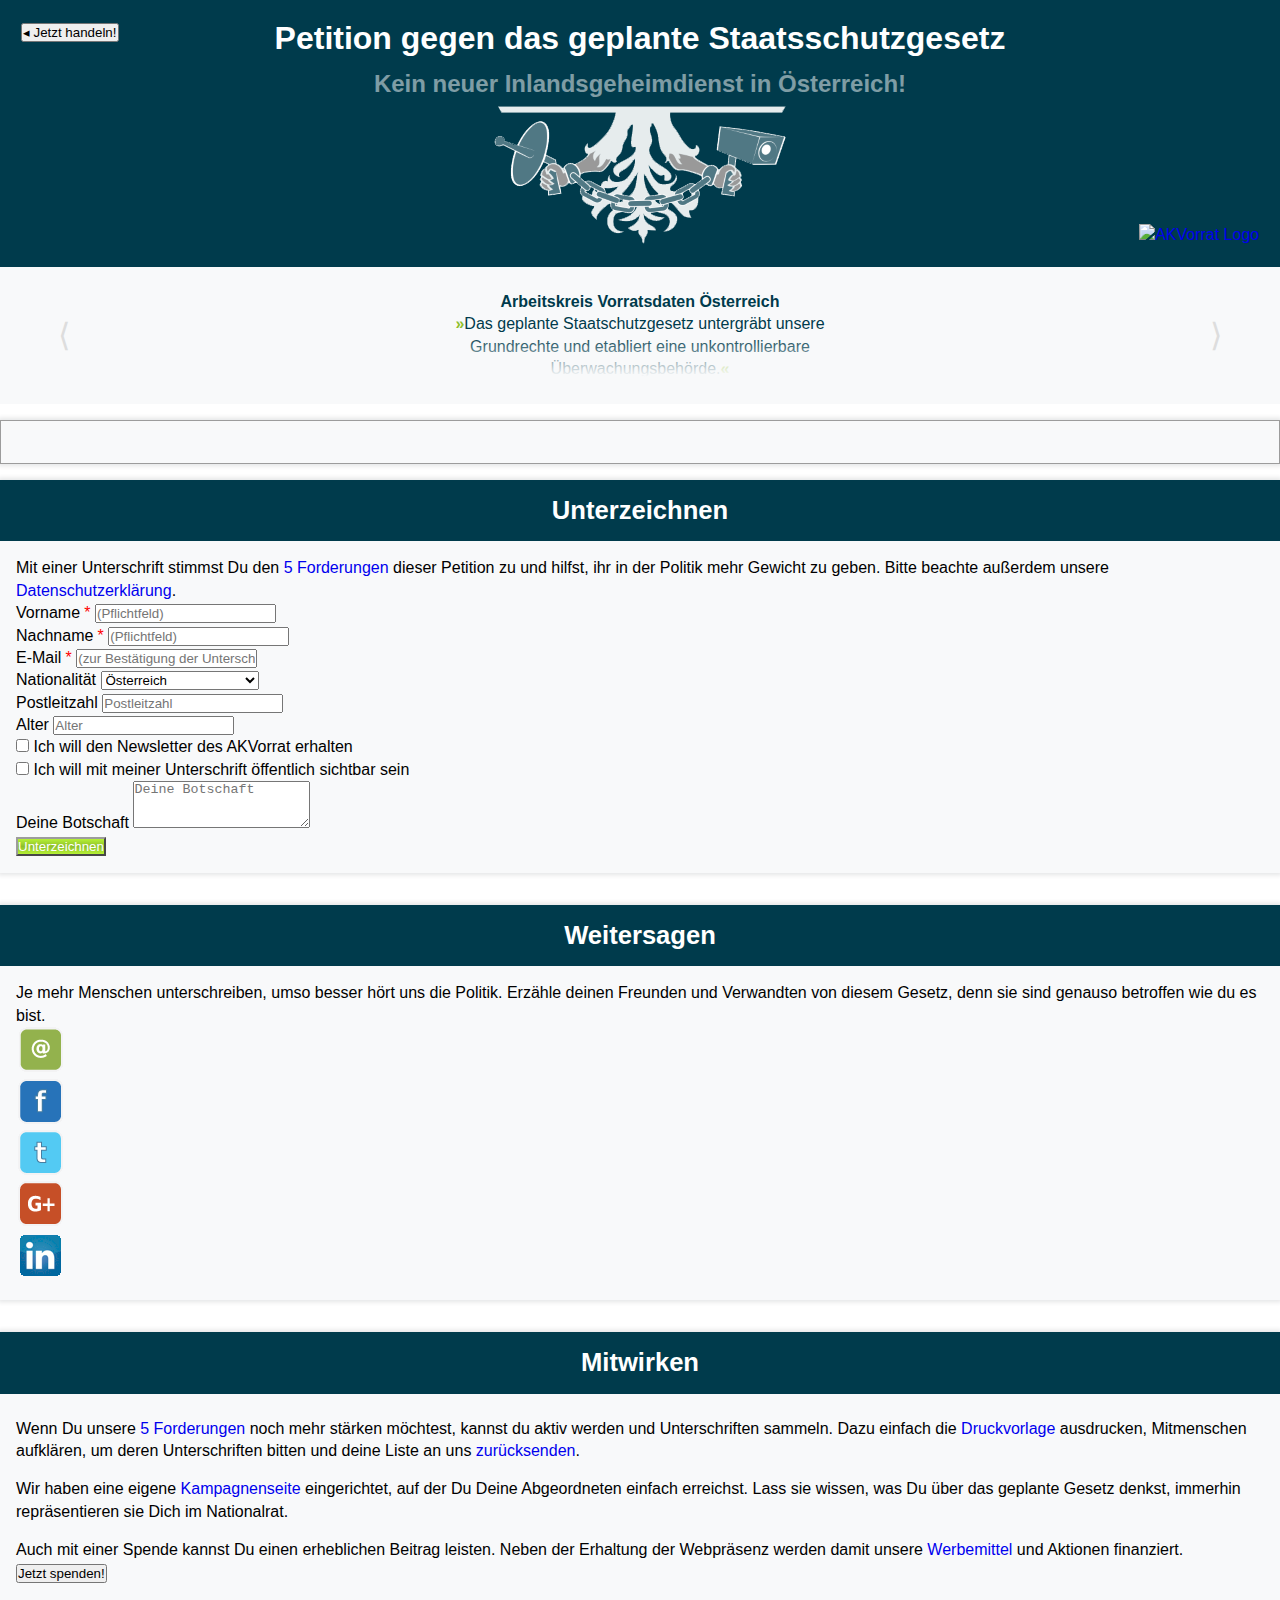
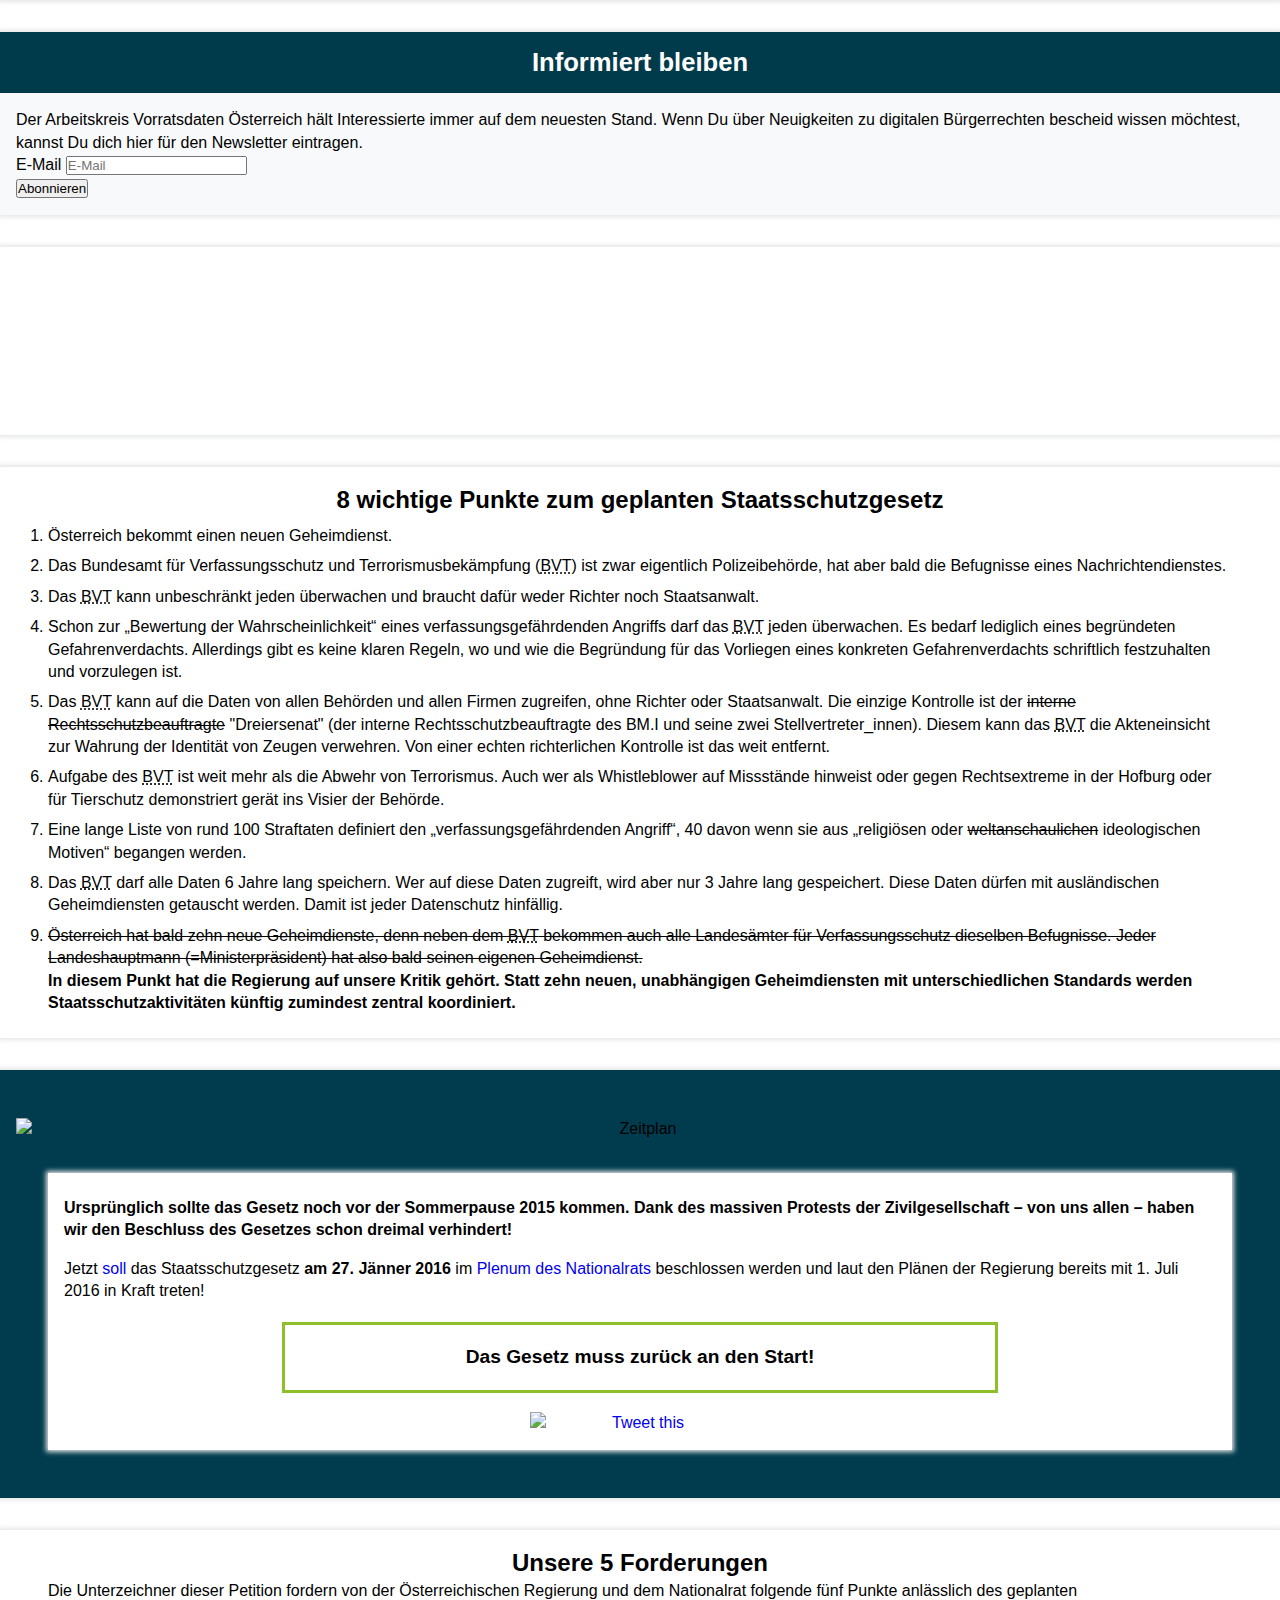
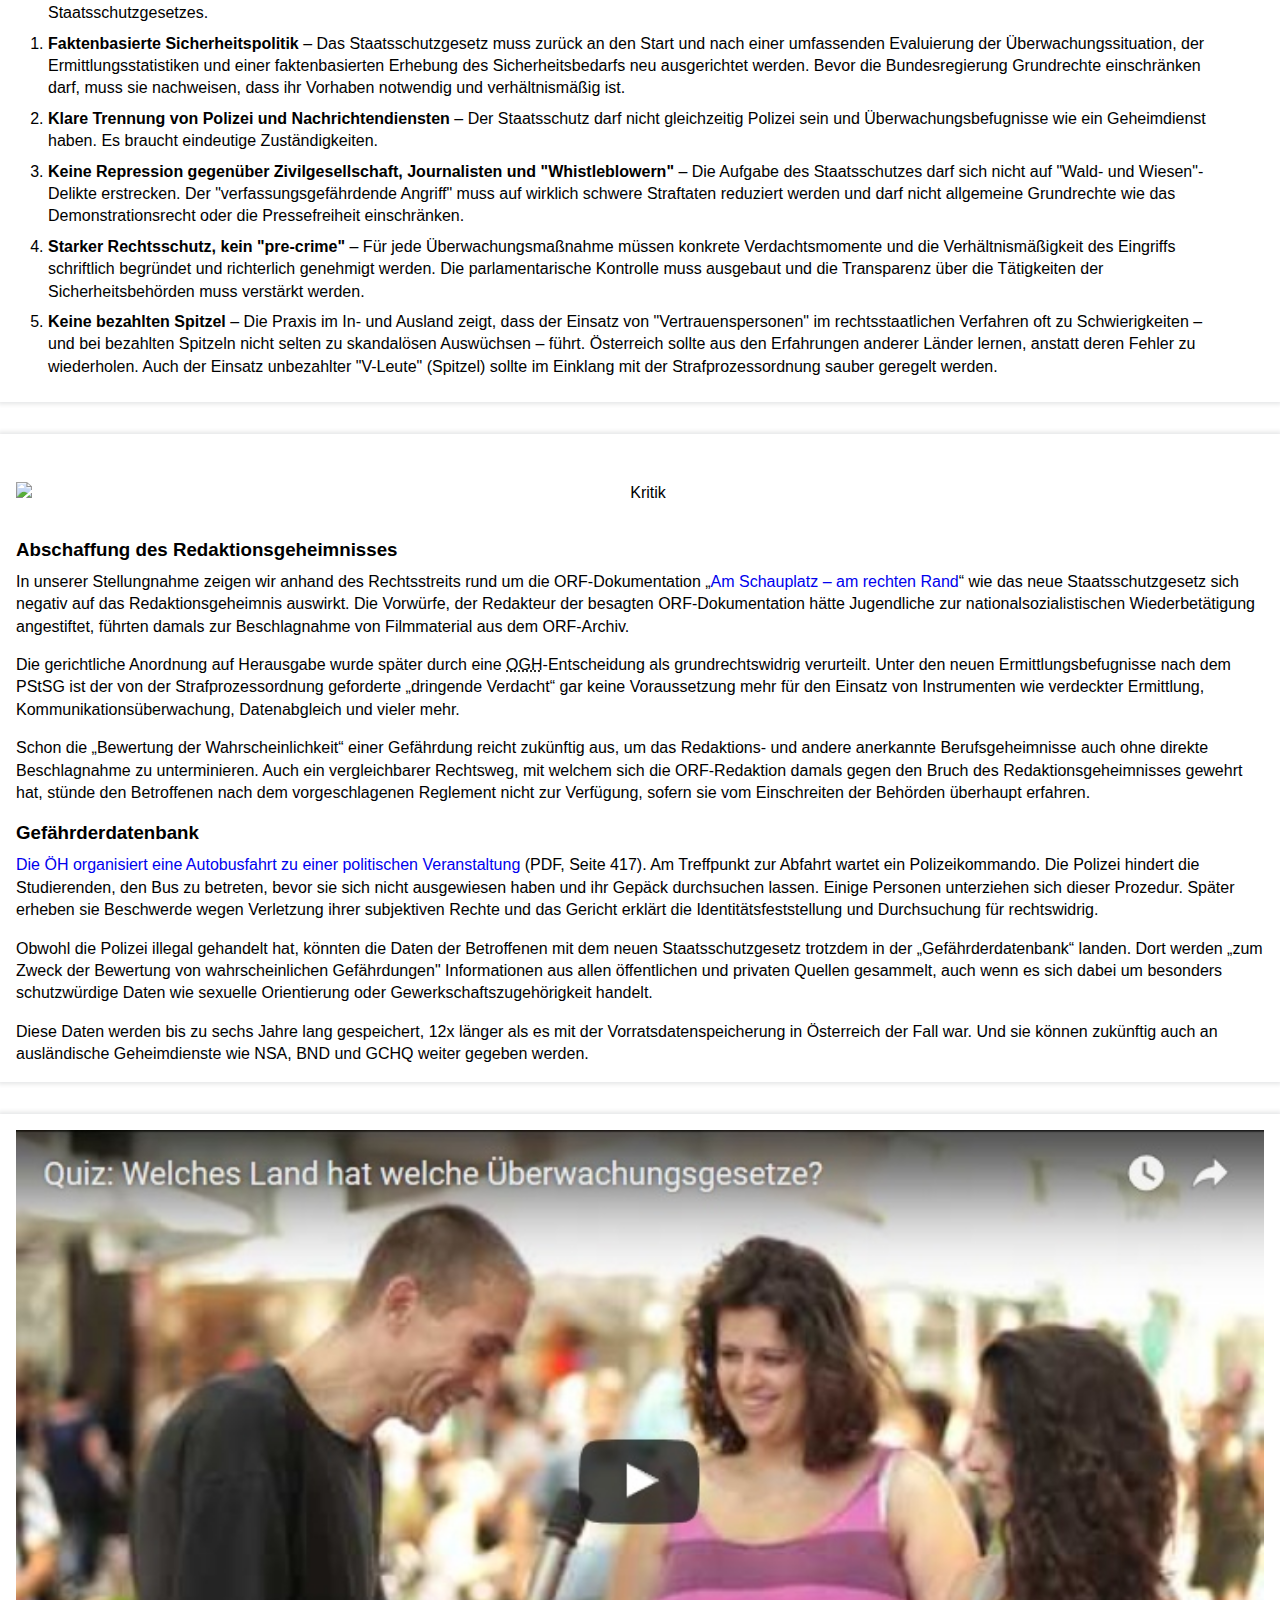
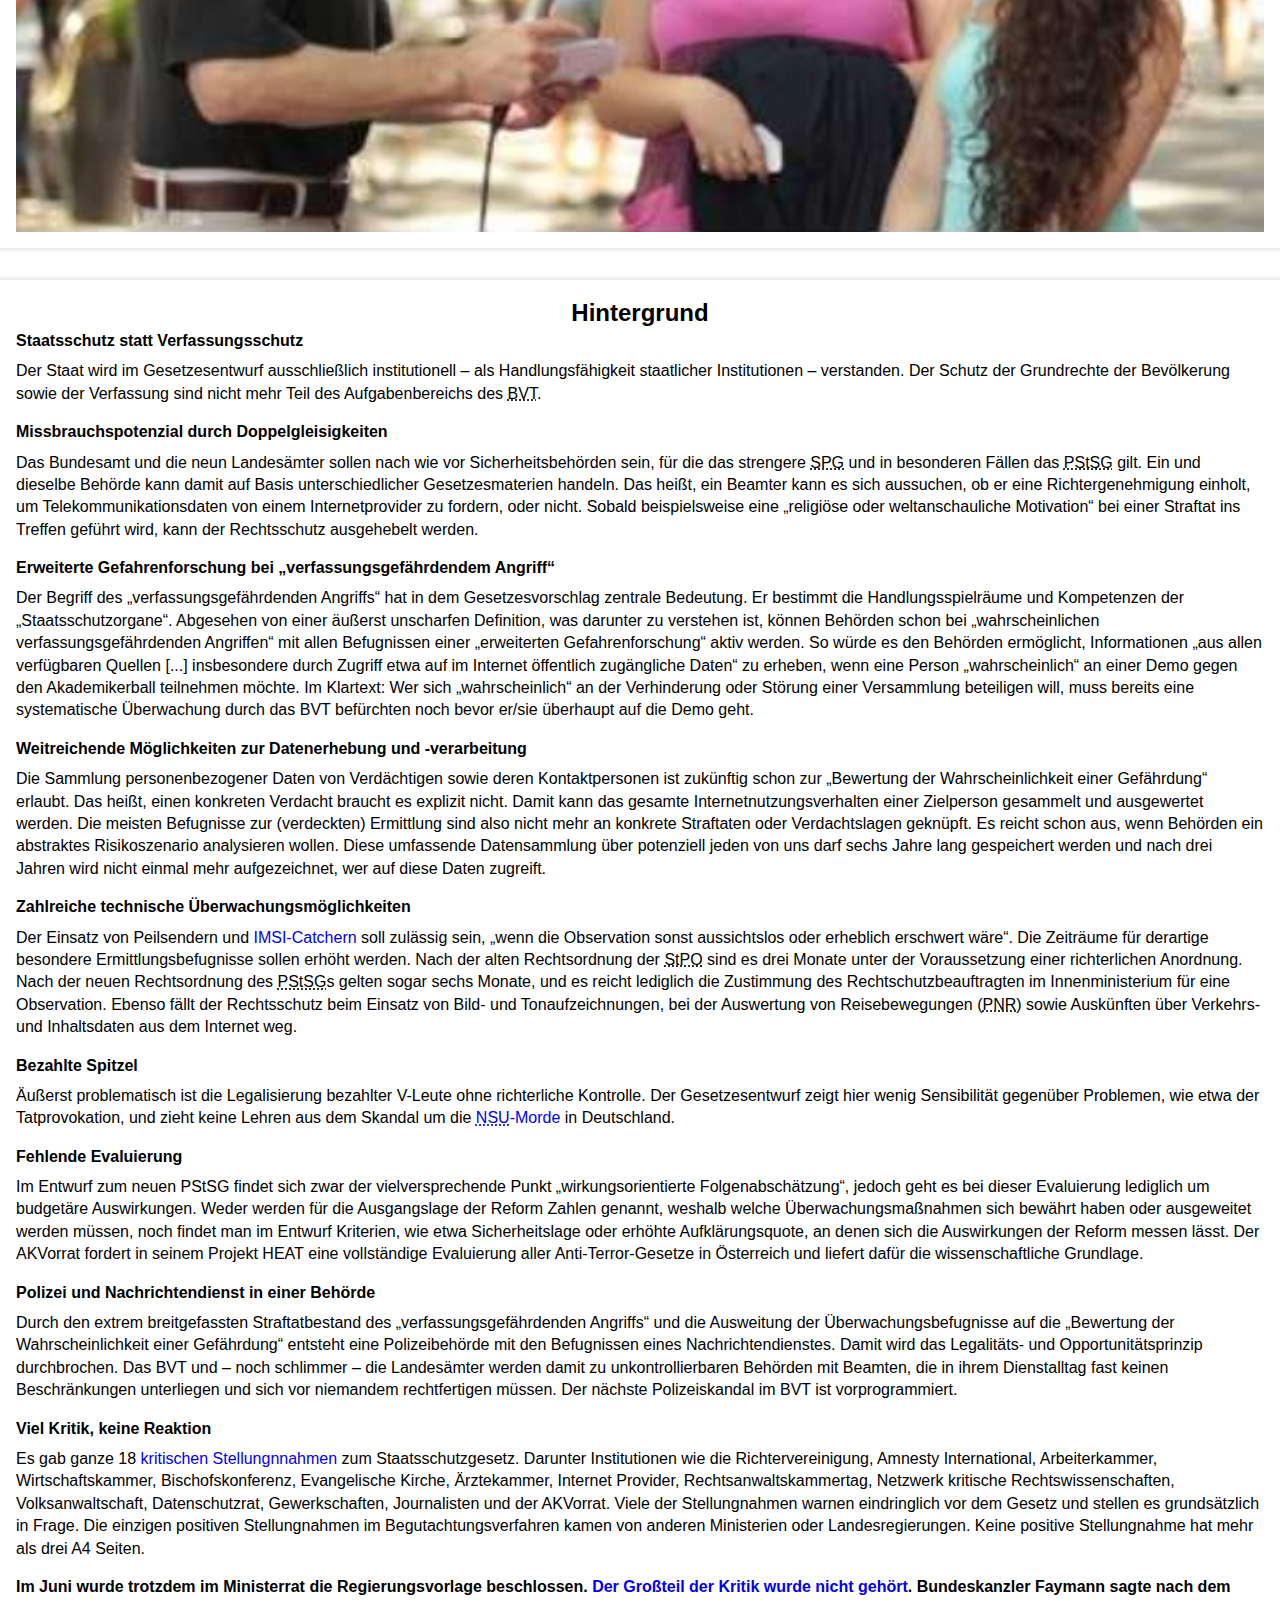
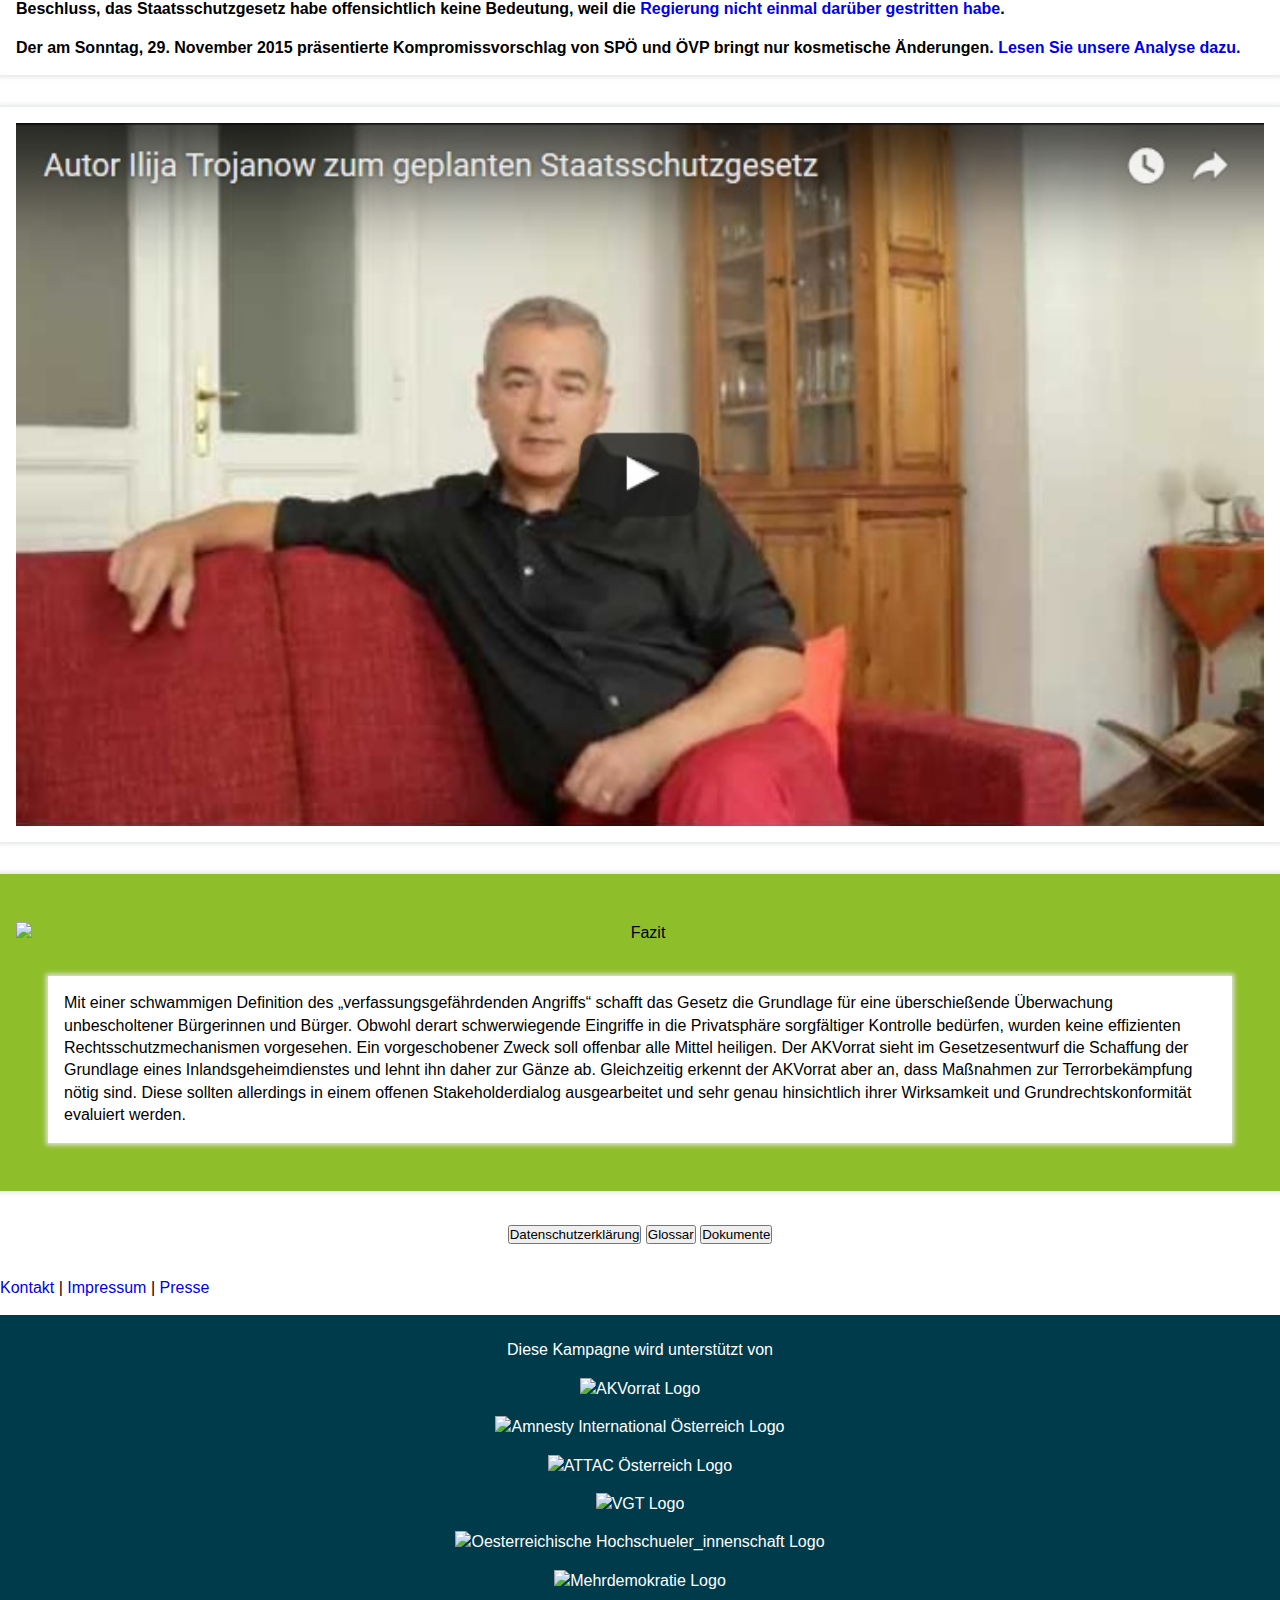
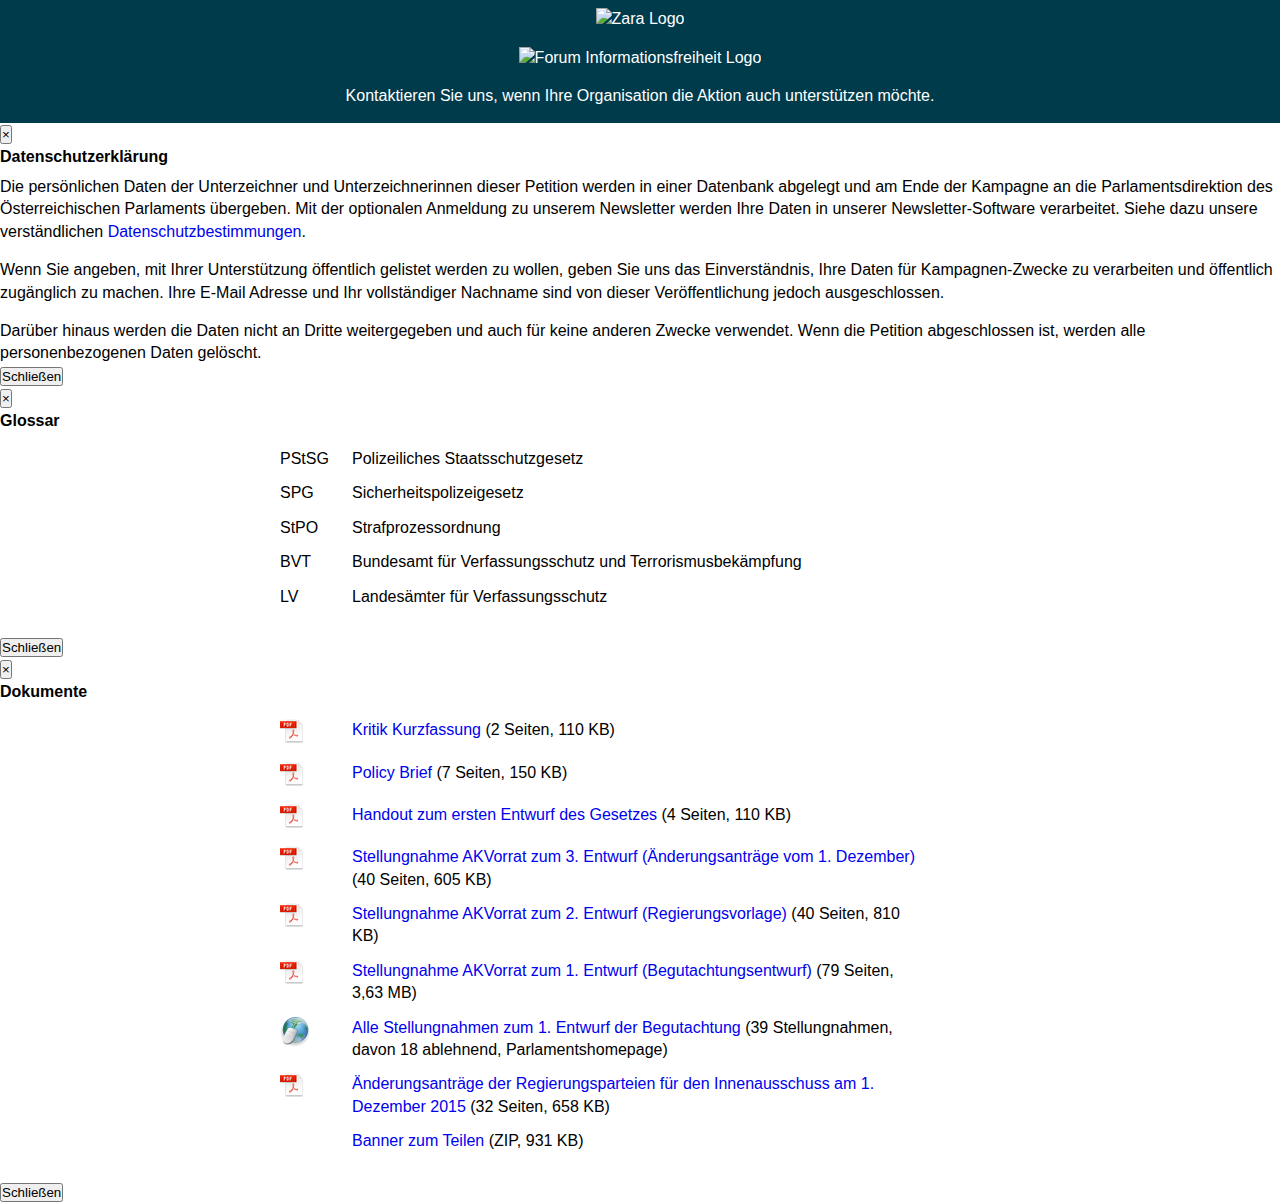
==== commit 446a3919: "Revert "add demo modal"" ====
--- a/index.html
+++ b/index.html
@@ -233,10 +233,15 @@
                     <div class="sectionimage"><img src="./img/zeitplan.png" alt="Zeitplan" /></div>
                     <article class="paper shadow">
                         <h2 class="nocss">Zeitplan</h2>
-                        <p><strong>Ursprünglich sollte das Gesetz noch vor der Sommerpause kommen. Dank des massiven Protests der Zivilgesellschaft – von uns allen – haben den Beschluss des Gesetzes schon dreimal verhindert! </strong></p>
-                        <p>Jetzt <a href="https://www.parlament.gv.at/PAKT/PR/JAHR_2015/PK1364/index.shtml">soll</a> das Staatsschutzgesetz <strong>am 19. Jänner 2016, 13:00</strong> im <a href="https://www.parlament.gv.at/PAKT/VHG/XXV/A-IA/A-IA_00001_00354/index.shtml#S_013_19012016">Innenausschuss</a> beschlossen werden und laut den Plänen der Regierung bereits am 1. Juli 2016 in Kraft treten!</p>
+                        <div>
+                            <p><strong>Ursprünglich sollte das Gesetz noch vor der Sommerpause 2015 kommen. Dank des massiven Protests der Zivilgesellschaft – von uns allen – haben wir den Beschluss des Gesetzes schon dreimal verhindert! </strong></p>
+                            <p>Jetzt <a href="https://www.parlament.gv.at/PAKT/PR/JAHR_2015/PK1364/index.shtml">soll</a> das Staatsschutzgesetz <strong>am 27. Jänner 2016</strong> im <a href="https://www.parlament.gv.at/PAKT/TERM/index.shtml?nr=J&von=27012016&bis=27012016&Anzeigen=Anzeigen&Anwender=&wert=&AWDF=&MJ=T&stderw=erw">Plenum des Nationalrats</a> beschlossen werden und laut den Plänen der Regierung bereits mit 1. Juli 2016 in Kraft treten!</p>
+                        </div>
                         <p id="countdown">Das Gesetz muss zurück an den Start!</p>
-                        <a id="tweetcount" href="https://twitter.com/intent/tweet?text=Der%20neue%20%23Staatsschutz%20speichert%20alle%20Daten%206%20Jahre%20lang%2C%2012x%20l%C3%A4nger%20als%20unter%20der%20Vorratsdatenspeicherung.%20https%3A%2F%2Fstaatsschutz.at%20%23PStSG&amp;source=webclient" target="_blank"><img src="./img/tweet-this.png" alt="Tweet this" width="220" /></a>
+                        <div style="clear:both"></div>
+                        <div class="center">
+                            <a id="tweetcount" href="https://twitter.com/intent/tweet?text=Der%20neue%20%23Staatsschutz%20speichert%20alle%20Daten%206%20Jahre%20lang%2C%2012x%20l%C3%A4nger%20als%20unter%20der%20Vorratsdatenspeicherung.%20https%3A%2F%2Fstaatsschutz.at%20%23PStSG&amp;source=webclient" target="_blank"><img src="./img/tweet-this.png" alt="Tweet this" width="220" /></a>
+                        </div>
                     </article>
                 </div>
 
@@ -290,7 +295,7 @@
                     <h4>Viel Kritik, keine Reaktion</h4>
                     <p>Es gab ganze 18 <a href="http://www.parlament.gv.at/PAKT/VHG/XXV/SNME/SNME_04166/index.shtml">kritischen Stellungnnahmen</a> zum Staatsschutzgesetz. Darunter Institutionen wie die Richtervereinigung, Amnesty International, Arbeiterkammer, Wirtschaftskammer, Bischofskonferenz, Evangelische Kirche, Ärztekammer, Internet Provider, Rechtsanwaltskammertag, Netzwerk kritische Rechtswissenschaften, Volksanwaltschaft, Datenschutzrat, Gewerkschaften, Journalisten und der AKVorrat. Viele der Stellungnahmen warnen eindringlich vor dem Gesetz und stellen es grundsätzlich in Frage. Die einzigen positiven Stellungnahmen im Begutachtungsverfahren kamen von anderen Ministerien oder Landesregierungen. Keine positive Stellungnahme hat mehr als drei A4 Seiten.</p>
                     <p><strong>Im Juni wurde trotzdem im Ministerrat die Regierungsvorlage beschlossen. <a href="http://akvorrat.at/sites/default/files/AKVorrat_PStSG_Stellungnahme_RV.pdf">Der Großteil der Kritik wurde nicht gehört</a>. Bundeskanzler Faymann sagte nach dem Beschluss, das Staatsschutzgesetz habe offensichtlich keine Bedeutung, weil die <a href="http://orf.at/stories/2286992/">Regierung nicht einmal darüber gestritten habe</a>.</strong></p>
-                    <p><strong>Der am Sonntag, 29. November 2015 präsentierte Kompromissvorschlag von SPÖ und ÖVP bringt nur kosmetische Änderungen. <a href="https://akvorrat.at/node/131">Lesen Sie unsere Analyse dazu.</a></strong></p>
+                    <p><strong>Der am Sonntag, 29. November 2015 präsentierte Kompromissvorschlag von SPÖ und ÖVP bringt nur kosmetische Änderungen. <a href="https://akvorrat.at/act.staatsschutz.at">Lesen Sie unsere Analyse dazu.</a></strong></p>
                 </article>
 
                 <article class="indent paper shadow">
